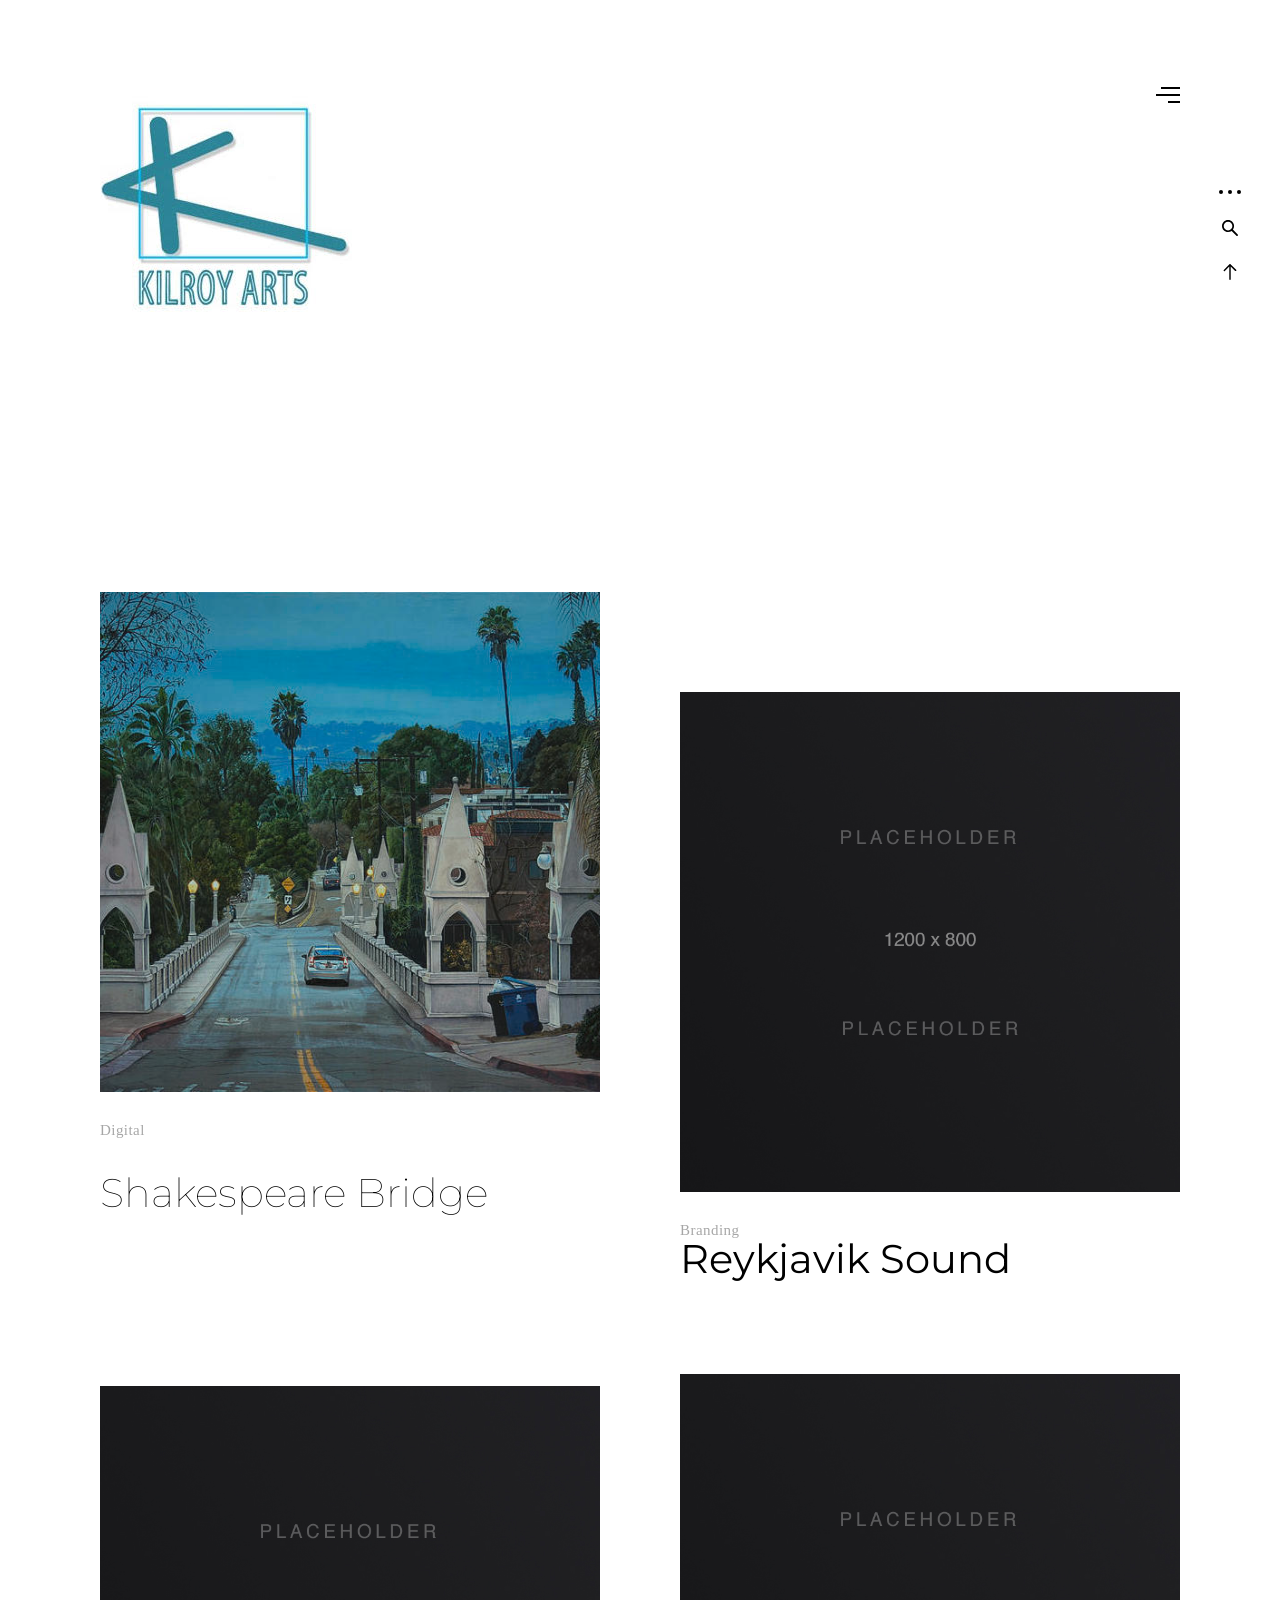
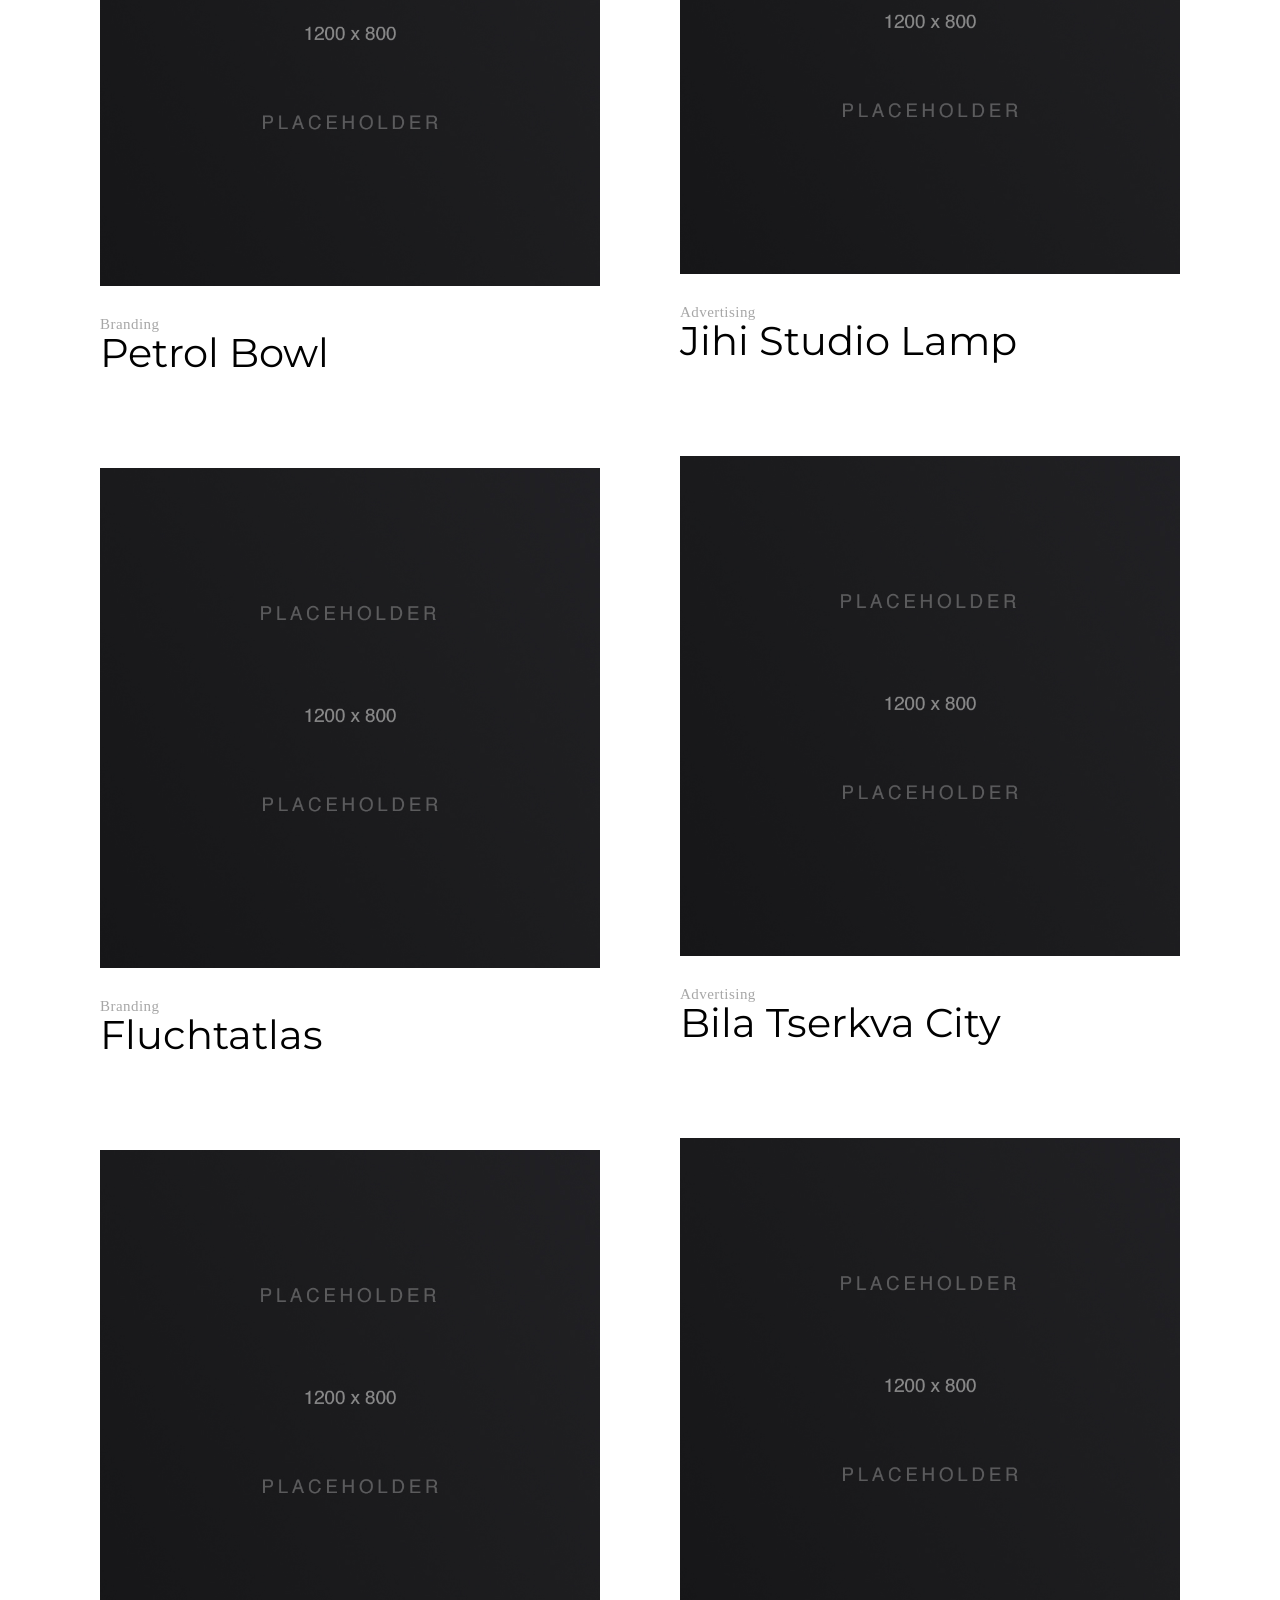
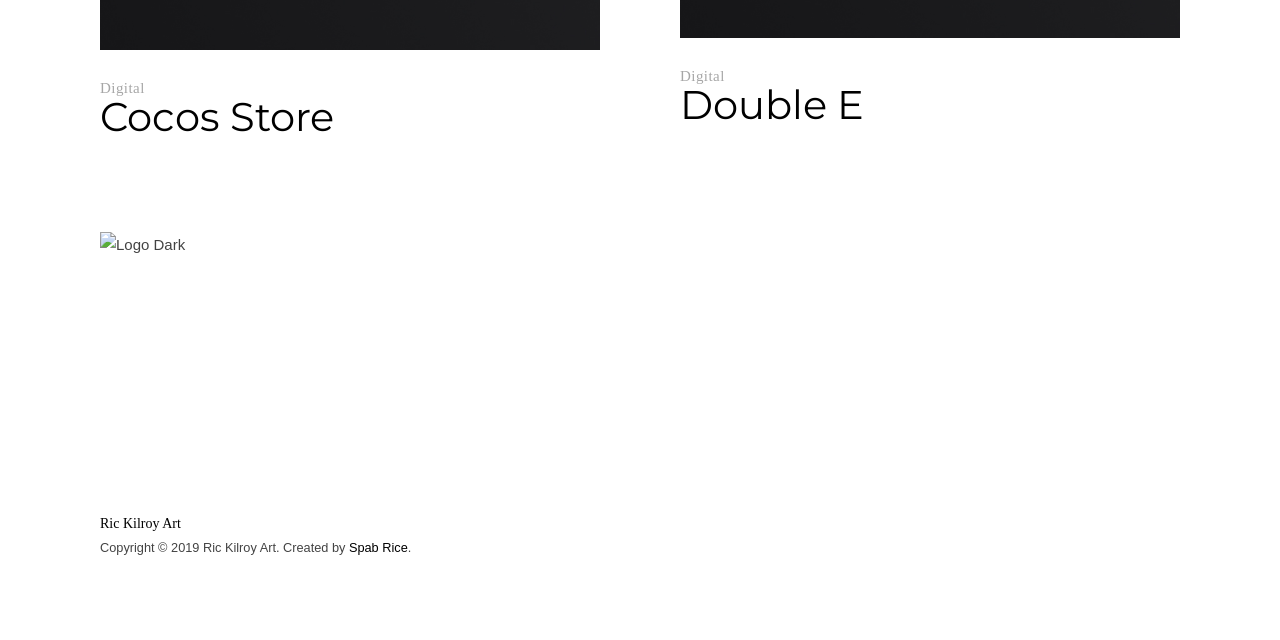
==== index.html @ 3d633cf9 "Update index.html" ====
<!DOCTYPE html>
<html class="no-js" lang="en-US">
  <head>
    <!-- DEFAULT META TAGS -->
    <meta charset="utf-8" />
    <meta
      name="viewport"
      content="width=device-width, initial-scale=1.0, user-scalable=0"
    />

    <!-- FONTS -->
    <link href="https://fonts.googleapis.com/css?family=Montserrat:100,300,400,600|Roboto+Condensed:300,400,700&display=swap" rel="stylesheet">


    <!-- CSS -->
    <link
      rel="stylesheet"
      id="default-style-css"
      href="files/css/style.css"
      type="text/css"
      media="all"
    />
    <link
      rel="stylesheet"
      id="fontawesome-style-css"
      href="files/css/font-awesome.min.css"
      type="text/css"
      media="all"
    />
    <link
      rel="stylesheet"
      id="ionic-icons-style-css"
      href="files/css/ionicons.css"
      type="text/css"
      media="all"
    />
    <link
      rel="stylesheet"
      id="isotope-style-css"
      href="files/css/isotope.css"
      type="text/css"
      media="all"
    />
    <link
      rel="stylesheet"
      id="responsive-css"
      href="files/css/mqueries.css"
      type="text/css"
      media="all"
    />
    <link
      rel="stylesheet"
      id="image-css"
      href="files/css/custom-kilroy.css"
      type="text/css"
      media="all"
	/>
	

    <!-- FAVICON -->
    <link rel="shortcut icon" href="files/uploads/favicon.png" />

    <!-- DOCUMENT TITLE -->
    <title>Ric Kilroy &amp; Artist</title>
  </head>

  <body class="loader-dot">
    <!-- PAGE LOADER -->
    <div id="page-loader">
      <span class="loader-icon"></span>
    </div>
    <!-- PAGE LOADER -->

    <!-- PAGE CONTENT -->
    <div id="page-content">
      <!-- HEADER -->
      <header id="header">
        <div class="header-inner clearfix">
          <!-- LOGO -->
          <div id="logo">
            <a href="index.html">
              <img
                id="dark-logo"
                src="files/uploads/kilroy-arts-logo-2x.png"
                srcset="
                  files/uploads/kilroy-arts-logo-2x.png    1x,
                  files/uploads/kilroy-arts-logo-2x.png 2x
                "
                alt="Logo Dark"
                style="width:252px; height:252px"
              />
            </a>
          </div>

          <!-- MAIN NAVIGATION -->
          <div id="menu" class="clearfix transition-enabled">
            <div class="menu-actions">
              <div class="menu-toggle"><span class="hamburger"></span></div>
            </div>
            <!-- END .menu-actions -->

            <div id="menu-inner">
              <nav id="main-nav">
                <ul>
                  <li class="current_page_item">
                    <a href="index.html">Works</a>
                    <ul class="sub-menu">
                      <li>
                        <a href="portfolio-normal-offset.html">Normal Offset</a>
                      </li>
                      <li>
                        <a href="portfolio-random-offset.html">Random Offset</a>
                      </li>
                      <li>
                        <a href="portfolio-sticky-offset.html">Sticky Offset</a>
                      </li>
                      <li><a href="portfolio-classic.html">Classic</a></li>
                      <li><a href="portfolio-metro.html">Metro</a></li>
                    </ul>
                  </li>
                  <li><a href="about-main.html">About</a></li>
                  <li><a href="blog-main.html">Blog</a></li>
                  <li><a href="contact-main.html">Contact</a></li>
                </ul>
              </nav>
            </div>
            <!-- END #menu-inner -->
          </div>
          <!-- END #menu -->

          <div id="header-actions">
            <div class="header-filter">
              <div
                class="filter-icon action-filter open-action"
                data-action="filter-overlay"
              >
                <span></span>
              </div>
            </div>
            <div class="header-search">
              <a
                href="#"
                class="search-open action-search open-action"
                data-action="search-overlay"
              >
                <svg
                  class="search"
                  xmlns="http://www.w3.org/2000/svg"
                  viewBox="0 0 43.9 43.9"
                >
                  <path
                    d="M43.1,39.6L29.9,26.4c2-2.7,3.2-6.1,3.2-9.8C33.2,7.4,25.7,0,16.6,0S0,7.4,0,16.6c0,9.2,7.4,16.6,16.6,16.6 c3.7,0,7.1-1.2,9.8-3.2l13.2,13.2c1,1,2.6,1,3.5,0C44.1,42.2,44.1,40.6,43.1,39.6z M4.7,16.6C4.7,10,10,4.7,16.6,4.7 S28.5,10,28.5,16.6c0,6.6-5.3,11.9-11.9,11.9S4.7,23.1,4.7,16.6z"
                  />
                </svg>
              </a>
            </div>
            <div class="header-totop">
              <a class="totop" href="#">
                <svg
                  class="arrow arrow-top"
                  xmlns="http://www.w3.org/2000/svg"
                  viewBox="0 0 43 35.3"
                >
                  <path
                    d="M41,15.7H6.7L18.5,3.9c0.8-0.8,0.8-2,0-2.8c-0.8-0.8-2-0.8-2.8,0L0.6,16.3c-0.2,0.2-0.3,0.4-0.4,0.6c0,0,0,0,0,0.1 c0,0.1-0.1,0.2-0.1,0.2c0,0,0,0.1,0,0.1c0,0.1,0,0.2,0,0.3c0,0,0,0,0,0c0,0,0,0,0,0c0,0,0,0.1,0,0.1c0,0.5,0.2,1.1,0.6,1.5 l15.1,15.1c0.8,0.8,2,0.8,2.8,0c0.8-0.8,0.8-2,0-2.8L6.6,19.6H41c1.1,0,2-0.9,2-2C43,16.6,42.1,15.7,41,15.7z"
                  />
                </svg>
              </a>
            </div>
          </div>
          <!-- END #header-actions -->

          <div id="header-actions-overlay">
            <a href="" class="action-close header-close"></a>

            <!-- Filter Sidebar -->
            <div class="action-overlay filter-overlay">
              <h6 class="widget-title">Filter</h6>
              <ul
                id="grid-filter"
                class="category-list grid-filter"
                data-related-grid="portfolio-grid"
              >
                <li><a data-filter=".branding" href="#">Branding</a></li>
                <li><a data-filter=".advertising" href="#">Advertising</a></li>
                <li><a data-filter=".digital" href="#">Digital</a></li>
                <li><a data-filter="*" href="#">All</a></li>
              </ul>
            </div>

            <!-- Search Sidebar -->
            <div class="action-overlay search-overlay">
              <form
                role="search"
                method="get"
                id="header-searchform"
                class="searchform"
                action="#"
              >
                <input
                  type="text"
                  value=""
                  name="s"
                  id="s"
                  placeholder="Enter your search"
                />
                <input type="submit" id="searchsubmit" value="Search" />
              </form>
              <h6 class="widget-title">Press Enter to start</h6>
            </div>
          </div>
          <!-- END #header-actions-overlay -->

          <div id="header-widget" class="social">
            <ul class="socialmedia-widget">
              <li class="facebook"><a href="https://www.facebook.com/ric.kilroy"></a></li>
              <li class="twitter"><a href="#"></a></li>
              <li class="instagram"><a href="#"></a></li>
              <li class="dribbble"><a href="#"></a></li>
            </ul>
          </div>
          <!-- END #header-awidget -->
        </div>
        <!-- END .header-inner -->
      </header>
      <!-- HEADER -->


































	  <!-- HERO & BODY -->
	  
      <div id="hero-and-body">
        <!-- <section id="hero">
				<h1 class="text-shadow-lg">Ric Kilroy Art</h1>
				<div class="spacer-big"></div>  
         
				<div class="fullwidth-section text-light parallax-section" style="height:400px; padding: 200px 0px 200px 0px; background-color: white;" data-parallax-image="images/cityscape-richard-kilroy-parallax.png">
					<h1 class="text-center text-1.5x" style="font-family: 'rock+salt', cursive !important;  padding-top:450px;">Enjoy&emsp;Your&emsp;Visit<br /><br /></h1> 
				</div>		
        </section> -->



        <!-- PAGEBODY -->
        <section id="page-body">
		  <br /><br /><br /><br /><br />
			<div
            id="portfolio-grid"
            class="isotope-grid isotope-spaced-huge style-column-2 offset-ultra portfolio-container"
            data-ratio="1:1"
          >
            <div class="isotope-item portfolio-item digital">
              <div class="portfolio-item-inner item-inner">
                <div class="portfolio-media do-anim-modern">
                  <a
                    href="ric-kilroy-shakespeare-bridge.html"
                    class="thumb-hover no-overlay scale"
                  >
                    <img
                      class="lazy image-auto"
                      src="#"
                      data-src="images/shakespeare-bridge-richard-kilroy.jpg"
                      width="100%"
                      alt="Ric Kilroy: Shakespeare Bridge - Los Feliz, California"
                    />
                  </a>
                </div>
                <div class="portfolio-info do-anim">
                  <span class="portfolio-category">Digital</span><br/>
                  <div class="portfolio-name">
                    <a href="ric-kilroy-shakespeare-bridge.html"
                      >Shakespeare Bridge</a>
                  </div>
                </div>
              </div>
            </div>

            <div class="isotope-item portfolio-item branding">
              <div class="portfolio-item-inner item-inner">
                <div class="portfolio-media do-anim-modern">
                  <a
                    href="ric-kilroy-xxxxxxxxxxxxxxx.html"
                    class="thumb-hover no-overlay scale"
                  >
                    <img
                      class="lazy"
                      src="#"
                      data-src="files/uploads/1200x800.jpg"
                      width="1200"
                      height="800"
                      alt="SEO name"
                    />
                  </a>
                </div>
                <div class="portfolio-info do-anim">
                  <span class="portfolio-category">Branding</span>
                  <h4 class="portfolio-name">
                    <a href="portfolio-single-main-2.html"
                      ><strong>Reykjavik Sound</strong></a
                    >
                  </h4>
                </div>
              </div>
            </div>

            <div class="isotope-item portfolio-item advertising">
              <div class="portfolio-item-inner item-inner">
                <div class="portfolio-media do-anim-modern">
                  <a
                    href="portfolio-single-main-3.html"
                    class="thumb-hover no-overlay scale"
                  >
                    <img
                      class="lazy"
                      src="#"
                      data-src="files/uploads/1200x800.jpg"
                      width="1200"
                      height="800"
                      alt="SEO name"
                    />
                  </a>
                </div>
                <div class="portfolio-info do-anim">
                  <span class="portfolio-category">Advertising</span>
                  <h4 class="portfolio-name">
                    <a href="portfolio-single-main-3.html"
                      ><strong>Jihi Studio Lamp</strong></a
                    >
                  </h4>
                </div>
              </div>
            </div>

            <div class="isotope-item portfolio-item branding">
              <div class="portfolio-item-inner item-inner">
                <div class="portfolio-media do-anim-modern">
                  <a
                    href="portfolio-single-main-2.html"
                    class="thumb-hover no-overlay scale"
                  >
                    <img
                      class="lazy"
                      src="#"
                      data-src="files/uploads/1200x800.jpg"
                      width="1200"
                      height="800"
                      alt="SEO name"
                    />
                  </a>
                </div>
                <div class="portfolio-info do-anim">
                  <span class="portfolio-category">Branding</span>
                  <h4 class="portfolio-name">
                    <a href="portfolio-single-main-2.html"
                      ><strong>Petrol Bowl</strong></a
                    >
                  </h4>
                </div>
              </div>
            </div>

            <div class="isotope-item portfolio-item advertising">
              <div class="portfolio-item-inner item-inner">
                <div class="portfolio-media do-anim-modern">
                  <a
                    href="portfolio-single-main-3.html"
                    class="thumb-hover no-overlay scale"
                  >
                    <img
                      class="lazy"
                      src="#"
                      data-src="files/uploads/1200x800.jpg"
                      width="1200"
                      height="800"
                      alt="SEO name"
                    />
                  </a>
                </div>
                <div class="portfolio-info do-anim">
                  <span class="portfolio-category">Advertising</span>
                  <h4 class="portfolio-name">
                    <a href="portfolio-single-main-3.html"
                      ><strong>Bila Tserkva City</strong></a
                    >
                  </h4>
                </div>
              </div>
            </div>

            <div class="isotope-item portfolio-item branding">
              <div class="portfolio-item-inner item-inner">
                <div class="portfolio-media do-anim-modern">
                  <a
                    href="portfolio-single-main-2.html"
                    class="thumb-hover no-overlay scale"
                  >
                    <img
                      class="lazy"
                      src="#"
                      data-src="files/uploads/1200x800.jpg"
                      width="1200"
                      height="800"
                      alt="SEO name"
                    />
                  </a>
                </div>
                <div class="portfolio-info do-anim">
                  <span class="portfolio-category">Branding</span>
                  <h4 class="portfolio-name">
                    <a href="portfolio-single-main-2.html"
                      ><strong>Fluchtatlas</strong></a
                    >
                  </h4>
                </div>
              </div>
            </div>

            <div class="isotope-item portfolio-item digital">
              <div class="portfolio-item-inner item-inner">
                <div class="portfolio-media do-anim-modern">
                  <a
                    href="portfolio-single-main-1.html"
                    class="thumb-hover no-overlay scale"
                  >
                    <img
                      class="lazy"
                      src="#"
                      data-src="files/uploads/1200x800.jpg"
                      width="1200"
                      height="800"
                      alt="SEO name"
                    />
                  </a>
                </div>
                <div class="portfolio-info do-anim">
                  <span class="portfolio-category">Digital</span>
                  <h4 class="portfolio-name">
                    <a href="portfolio-single-main-1.html"
                      ><strong>Double E</strong></a
                    >
                  </h4>
                </div>
              </div>
            </div>

            <div class="isotope-item portfolio-item digital">
              <div class="portfolio-item-inner item-inner">
                <div class="portfolio-media do-anim-modern">
                  <a
                    href="portfolio-single-main-1.html"
                    class="thumb-hover no-overlay scale"
                  >
                    <img
                      class="lazy"
                      src="#"
                      data-src="files/uploads/1200x800.jpg"
                      width="1200"
                      height="800"
                      alt="SEO name"
                    />
                  </a>
                </div>
                <div class="portfolio-info do-anim">
                  <span class="portfolio-category">Digital</span>
                  <h4 class="portfolio-name">
                    <a href="portfolio-single-main-1.html"
                      ><strong>Cocos Store</strong></a
                    >
                  </h4>
                </div>
              </div>
            </div>
          </div>
          <!-- END #portfolio-grid -->
        </section>
        <!-- PAGEBODY -->
      </div>
      <!-- HERO & BODY -->

      <!-- FOOTER -->
      <footer id="footer">
        <div class="footer-inner">
          <div class="column-section spaced-big clearfix">
            <div class="column one-half">
              <p>
                <img
                  src="files/uploads/kilroy-arts-logo-2x.png.png"
                  srcset="
                    files/uploads/kilroy-arts-logo-2x.png.png    1x,
                    files/uploads/kilroy-arts-logo-2x.png 2x
                  "
                  alt="Logo Dark"
                  style="width:252px; height:252px"
                />
              </p>
              <h6><strong>Ric Kilroy Art</strong></h6>
              <small
                >Copyright © 2019 Ric Kilroy Art. Created by
                <a href="http://www.spab-rice.com">Spab Rice</a>.</small
              >
            </div>
          </div>
        </div>
      </footer>
      <!-- FOOTER -->
    </div>
    <!-- END #page-content -->
    <!-- PAGE CONTENT -->

    <!-- SCRIPTS -->
    <script src="files/js/jquery-1.12.4.min.js"></script>
    <script src="files/js/plugins.js"></script>
    <script src="files/js/jquery.imagesloaded.min.js"></script>
    <script src="files/js/jquery.isotope.min.js"></script>
	<script src="files/js/script.js"></script>
	<script src="files/js/jquery.backgroundparallax.min.js"></script>
    <script src="files/js/tweenMax.js"></script>
    <!-- SCRIPTS -->
  </body>
</html>
---- files/css/style.css ----
/*-----------------------------------------------------------------------------------



		! ! !    R E A D   T H I S    ! ! ! 
		-----------------
		
		It's recomended to use/create a custom css file (ore place them at the end of this file) 
		to do you customizations in order to easily update the main css files without loosing your changes
				


/* -----------------------------------------------------------------------------------

	0.	RESET & CLEARFIX
	1.	BASICS (body, headers, links, etc)ml
	2. 	GENERAL ELEMENTSr
	3.	HEADER
	4.	FOOTER
	5. 	MENU
	6. 	MENU TOGGLE (Hamburger)
	7. 	HEADER / MENU OPTIONS
	8. 	HERO / PAGETITLE
	9. 	PORTFOLIOt
	10. BLOG
	11. COMMENTS
	12. PAGE LOADER-
	13. PAGINATION
	14. EXTERN PLUGINS (smartscroll,masonry,revolution slider, owl)
	15. COLUMNS SECTION
	16. FULLWIDTH SECTION
	17. THUMB OVERLAY EFFECT
	18. ANIMATIONS (portfolio, hero, text, ...)
	19. ELEMENTS / SHORTCODES
	20. WIDGETS
	21. LOGO ADAPTATIONS
	
----------------------------------------------------------------------------------- */



/*---------------------------------------------- 

0. RESET & CLEARFIX

------------------------------------------------*/
html, body, div, span, applet, object, iframe,
h1, h2, h3, h4, h5, h6, p, blockquote, pre,
a, abbr, acronym, address, big, cite, code,
del, dfn, em, font, img, ins, kbd, q, s, samp,
small, strike, strong, sub, sup, tt, var,figure,
b, u, i, center,
dl, dt, dd, ol, ul, li,
fieldset, form, label, legend,
table, caption, tbody, tfoot, thead, tr, th, td {
	margin: 0;
	padding: 0;
	border: 0;
	outline: 0;
	font-size: 100%; }
	
ol, ul  { list-style: none; }

:focus  { outline: 0; }

/* deleting the default appearence for form elements */
input[type=text], input[type=password], input[type=submit], input[type=number], input[type=button], textarea, button, select { -moz-appearance: none; -webkit-appearance: none; }

/* HTML5 display definitions */
article, aside, details, figure, footer, header, hgroup, menu, nav, section, dialog { display: block; }
audio, canvas, video { display: inline-block; }
audio:not([controls]) { display: none; }
[hidden] { display: none; visibility: hidden; }

.clearfix::after { content: ""; display: block; clear: both; visibility: hidden; font-size: 0;  height: 0; }
.clearfix { *display: inline-block; height: 1%; }
.clear { clear: both; display: block; font-size: 0;	height: 0; line-height: 0; width:100%; }


/*---------------------------------------------- 

1. BASICS

------------------------------------------------*/
html {
	height: 100%;
	font-size: 100%;
	-webkit-text-size-adjust: 100%; /* Prevent iOS text size adjust on orientation change without disabling user zoom */
	-ms-text-size-adjust: 100%;
	overflow-x: hidden;
	}
	html.disablescroll { overflow: hidden; } /* SPAB RICE */

body {
	font-family: 'Roboto', 'Helvetica Neue', Helvetica, Arial, sans-serif; 
	font-weight: 300;
	font-size: 15px; 
	line-height: 26px;
	color: rgba(0,0,0,0.74); 
	text-align: left; 
	background: #ffffff;
	min-height: 100%;
	}
	.text-light { color: rgba(255,255,255,0.81); }

::selection { background:rgba(0,0,0,1); color:#ffffff; }
::-moz-selection { background:rgba(0,0,0,1); color:#ffffff; }
::-webkit-selection { background:rgba(0,0,0,1); color:#ffffff; }

.text-light ::selection { background:rgba(255,255,255,1); color:#000000; }
.text-light ::-moz-selection { background:rgba(255,255,255,1); color:#000000; }
.text-light ::-webkit-selection { background:rgba(255,255,255,1); color:#000000; }


/* Headings
---------------------------------------- */
h1, h2, h3, h4, h5, h6,
.h1, .h2, .h3, .h4, .h5, .h6 {
	font-family: 'Roboto'; 
	font-weight: 300;
	color: #000000;
	}
	h1 i, h2 i, h3 i, h4 i, h5 i, h6 i, h1 em, h2 em, h3 em, h4 em, h5 em, h6 em { font-style: italic; }
	h1 b, h2 b, h3 b, h4 b, h5 b, h6 b, h1 strong, h2 strong, h3 strong, h4 strong, h5 strong, h6 strong { font-weight: 400; }
	.text-light h1:not(.colored), .text-light h2:not(.colored), .text-light h3:not(.colored), .text-light h4:not(.colored), .text-light h5:not(.colored), .text-light h6:not(.colored),
	h1.text-light:not(.colored), h2.text-light:not(.colored), h3.text-light:not(.colored), h4.text-light:not(.colored), h5.text-light:not(.colored), h6.text-light:not(.colored),
	.text-light .h1:not(.colored), .text-light .h2:not(.colored), .text-light .h3:not(.colored), .text-light .h4:not(.colored), .text-light .h5:not(.colored), .text-light .h6:not(.colored) { color: #ffffff; }

h1, .h1 { font-size: 66px; line-height: 86px; }
h2, .h2 { font-size: 40px; line-height: 54px; }
h3, .h3 { font-size: 32px; line-height: 42px; }
h4, .h4 { font-size: 24px; line-height: 32px; }
h5, .h5 { font-size: 18px; line-height: 25px; }
h6, .h6 { font-size: 14px; line-height: 20px; }

/* Headers Spacing */
div h1, div h2, div h3, div h4, div h5, div h6 { margin-top: 30px; }
i + h1, i + h2, i + h3, i + h4, i + h5, i + h6 { margin-top: 15px; }
div h1:first-child, div h2:first-child { margin-top: -0.18em; }
div h1:last-child, div h2:last-child { margin-bottom: -0.18em; }
div h3:first-child, div h4:first-child { margin-top: -0.15em; }
div h3:last-child, div h4:last-child { margin-bottom: -0.15em; }
div h5:first-child, div h6:first-child { margin-top: -0.12em; }
div h5:last-child, div h6:last-child { margin-bottom: -0.12em; }
/* delete margin for the big spacings */

h1 + h1, h1 + h2, h1 + h3, h1 + h4, h1 + h5, h1 + h6,
h2 + h1, h2 + h2, h2 + h3, h2 + h4, h2 + h5, h2 + h6,
h3 + h1, h3 + h2, h3 + h3, h3 + h4, h3 + h5, h3 + h6,
h4 + h1, h4 + h2, h4 + h3, h4 + h4, h4 + h5, h4 + h6,
h5 + h1, h5 + h2, h5 + h3, h5 + h4, h5 + h5, h5 + h6,
h6 + h1, h6 + h2, h6 + h3, h6 + h4, h6 + h5, h6 + h6 { margin-top: 0px; }
	
.title-alt { 
	color: rgba(0,0,0,0.35); 
	}
	.text-light .title-alt { color: rgba(255,255,255,0.4) !important; }
	.title-alt b, .title-alt strong, strong .title-alt { font-weight: 400; }

.uppercase, .title-alt.uppercase { text-transform: uppercase; letter-spacing: 0.08em; }

/* headings with link */
h1:not(.product-name) a, h2:not(.product-name) a, h3:not(.product-name) a, h4:not(.product-name) a, h5:not(.product-name) a, h6:not(.product-name) a { 
	color: #000000 !important; 
	transition: background-size 0.3s ease;
	background-image: linear-gradient(#000000, #000000);
	background-size: 0% 2px;
	background-position: left bottom;
	background-repeat: no-repeat;
	}
	h1 a, .h1 a { background-size: 0% 3px;  }
	h1:not(.product-name) a:hover, h2:not(.product-name) a:hover, h3:not(.product-name) a:hover, h4:not(.product-name) a:hover, h5:not(.product-name) a:hover, h6:not(.product-name) a:hover { background-size: 100% 2px;  }
	h1 a:hover, .h1 a:hover { background-size: 100% 3px;  }
.text-light h1:not(.product-name) a, .text-light h2:not(.product-name) a, .text-light h3:not(.product-name) a, .text-light h4:not(.product-name) a, .text-light h5:not(.product-name) a, .text-light h6:not(.product-name) a { color: #ffffff !important; background-image: linear-gradient(#ffffff, #ffffff); }

.notfound {
	font-size: 150px;
	line-height: 190px;
}



/* Forms
---------------------------------------- */
::-webkit-input-placeholder { color: #000000; opacity: 0.35; transition: all 0.3s ease; }
:-moz-placeholder { color: #000000; opacity: 0.35; transition: all 0.3s ease; }
::-moz-placeholder { color: #000000; opacity: 0.35; transition: all 0.3s ease; }
:-ms-input-placeholder { color: #000000; opacity: 0.35; transition: all 0.3s ease; }

.text-light ::-webkit-input-placeholder { color: #ffffff; }
.text-light :-moz-placeholder { color: #ffffff; }
.text-light ::-moz-placeholder { color: #ffffff; }
.text-light :-ms-input-placeholder { color: #ffffff; }

input[type=text], input[type=password], input[type=email], input[type=number],input[type=tel],input[type=date], textarea {
	font-family: 'Roboto'; 
	font-weight: 400;
	font-size: 14px;
	background: transparent;
	border: none;
	border-bottom: 2px solid rgba(0,0,0,0.20);
	line-height: 24px;
	height: 24px;
	color: #000000;
	padding: 0px 0px 5px 0;
	transition: all 200ms ease;
	-moz-border-radius:0px; 
	-khtml-border-radius:0px; 
	-webkit-border-radius:0px;
	border-radius: 0px;
	resize: none;
	}

	.text-light:not(.transparent) input[type=text], .text-light:not(.transparent) input[type=password], .text-light:not(.transparent) input[type=email], .text-light:not(.transparent) input[type=number], .text-light:not(.transparent) input[type=tel], .text-light:not(.transparent) input[type=date], .text-light:not(.transparent) textarea { color: #ffffff; border-color: rgba(255,255,255,0.25); }

	input[type=text]:focus, input[type=password]:focus, input[type=email]:focus, input[type=number]:focus,input[type=tel]:focus,input[type=date]:focus, textarea:focus { border-color: #000000; }
	.text-light:not(.transparent) input[type=text]:focus, .text-light:not(.transparent) input[type=password]:focus, .text-light:not(.transparent) input[type=email]:focus, .text-light:not(.transparent) input[type=number]:focus, .text-light:not(.transparent) input[type=tel]:focus, .text-light:not(.transparent) input[type=date]:focus, .text-light:not(.transparent) textarea:focus { border-color: #ffffff; }

input[type=text].wpcf7-not-valid, input[type=password].wpcf7-not-valid, input[type=email].wpcf7-not-valid, input[type=number].wpcf7-not-valid, input[type=tel].wpcf7-not-valid,input[type=date].wpcf7-not-valid, textarea.wpcf7-not-valid,
.woocommerce-invalid input[type=text], .woocommerce-invalid input[type=password], .woocommerce-invalid input[type=email], .woocommerce-invalid input[type=number], .woocommerce-invalid input[type=tel],.woocommerce-invalid input[type=date], .woocommerce-invalid textarea,
input.false[type=text], input.false[type=password], input.false[type=email], input.false[type=tel],  input.false[type=number], textarea.false,
.check-error input[type=text], .check-error input[type=password], .check-error input[type=email], .check-error input[type=tel],.check-error input[type=date],  .check-error input[type=number], .check-error textarea { border-color: #fa4d5a !important; }

input[type=text], input[type=password], input[type=email], input[type=tel], input[type=date] { width: 100%; max-width: calc(100% - 0px); }
textarea { width: 100%; min-height: 10rem; max-width: calc(100% - 0px); }

input[type=submit], input[type=button], .button, button {
	cursor: pointer;
	display: inline-block;
	font-family: 'Roboto';
	font-weight: 400;
	font-size: 12px;
	line-height: 16px;
	text-align: center;
	margin-bottom: 5px;
    transition: all 0.2s ease;
	color: #ffffff;
	padding: 14px 40px;
	background: #000000;
	border: none;
	position: relative;
	border-radius: 0px;
	-moz-border-radius:0px; 
	-khtml-border-radius:0px; 
	-webkit-border-radius:0px;
	}
	.text-light input[type=submit], .text-light input[type=button], .text-light .button, .text-light button {  background: #ffffff; color: #000000; }

input[type=submit]:hover, input[type=button]:hover, .button:hover, button:hover { background: rgba(0,0,0,0.7); color: #ffffff;  }
.text-light input[type=submit]:hover, .text-light input[type=button]:hover, .text-light .button:hover, .text-light button:hover { background: rgba(255,255,255,0.75); color: #000000;  }
	
select {
	background: transparent;
	border: none;
	border-bottom: 2px solid rgba(0,0,0,0.20);
	font-size: 14px;
	font-weight: 300;
	line-height: 35px;
	height: 35px;
	width: auto;
	max-width: 100%;
	text-overflow: ellipsis;
	padding: 0 15px 0 0px;
	color: #000000;
	-moz-border-radius:0px; 
	-khtml-border-radius:0px; 
	-webkit-border-radius:0px;
	border-radius: 0px;
	min-width: 120px;
	background-image:url(../assets/select-arrow.png);
  	background-position: center right;
	background-repeat: no-repeat;
	-webkit-background-size:11px 8px;
	-moz-background-size:11px 8px;
	-o-background-size:11px 8px;
	background-size:11px 8px;
	}
	.text-light select { color: #ffffff; border-color: #fa4d5a; background-image:url(../assets/select-arrow-light.png); }
	
select option {
	cursor: pointer;
	padding: 5px 7px;
	}
	
label {
	font-weight: 300;
	font-size: 15px;
	width: 100%;
	color: rgba(0,0,0,0.35);
	display: block;
	transition: color 0.2s ease;
	}
	.text-light label { color: rgba(255,255,255,0.4); }
	.form-row.check-error label { color: #fa4d5a; }

label input + span, input[type=radio] + label, input[type=checkbox] + label {
	font-size: 0.9em;
	color: #000000;
	display:inline-block;
	margin-left: 5px;
	display: inline-block;
	width: auto;
	}
	.text-light label input + span, .text-light input[type=radio] + label, .text-light input[type=checkbox] + label { color: #ffffff; }
	
label abbr { 
	color: rgba(0,0,0,0.35);
	text-decoration: none;
	}
	.text-light abbr { color: rgba(255,255,255,0.4); }
	
form {
	margin-top: 20px;
	padding: 1px 0 0 0;			/* work around for margin from form-row */
	}
	div form:first-child { margin: 0;}
	
form .form-row {
	margin-top: 20px;
	position: relative;
	}
	div form:first-child .form-row:first-child,
	div form:first-child .form-row.one-half:nth-child(2),
	div form:first-child .form-row.one-third:nth-child(2), div form:first-child .form-row.one-third:nth-child(3), div form:first-child .form-row.two-third:nth-child(2),
	div form:first-child .form-row.one-fourth:nth-child(2), div form:first-child .form-row.one-fourth:nth-child(3), div form:first-child .form-row.one-fourth:nth-child(4), div form:first-child .form-row.two-fourth:nth-child(2), div form:first-child .form-row.two-fourth:nth-child(3),
	#reply-title + form:first-child .form-row:first-child { margin-top: 0px; }
	
.form-row.hidden {
	display: none;
	}
	
form .form-submit {
	margin-top: 30px;
	}	
	
form .form-note {
	position: fixed;
	width: 300px;
	top: 50%;
	left: 50%;
	-webkit-transform: translateY(-50%) translateX(-50%); 
	-moz-transform: translateY(-50%) translateX(-50%); 
	-ms-transform: translateY(-50%) translateX(-50%); 
	-o-transform: translateY(-50%) translateX(-50%); 
	transform: translateY(-50%) translateX(-50%);
	-webkit-box-sizing:border-box;
	-moz-box-sizing:border-box;
	-ms-box-sizing:border-box;
	box-sizing:border-box;
	z-index: 10;
	display: none;
	color: #ffffff;
	text-align: center;
	}

form .form-note .alert-error, form .form-note .alert-confirm {
	background: #fa4d5a;
	padding: 17px 0px;
	width: 100%;
	}
	form .form-note .alert-confirm {
	background: #38e394;
	}
	
form .form-note.visible {
	-webkit-animation: show-hide 5s 1;
  	-moz-animation: show-hide 5s 1;
  	-ms-animation: show-hide 5s 1;
    animation: show-hide 5s 1;
	}
	@-webkit-keyframes show-hide{0%{opacity:0;visibility: visible;}20%{opacity:1;}80%{opacity:1;}100%{opacity:0;visibility: hidden;}}
	@-moz-keyframes show-hide{0%{opacity:0;visibility: visible;}20%{opacity:1;}80%{opacity:1;}100%{opacity:0;visibility: hidden;}}
	@keyframes show-hide{0%{opacity:0;visibility: visible;}20%{opacity:1;}80%{opacity:1;}100%{opacity:0;visibility: hidden;}}


/* contact form 7 */
.wpcf7-not-valid-tip { display: none !important; }

body:not(.loader-dot):not(.loader-pumping) div.wpcf7 .ajax-loader {
	position: relative;
	width: 2px;
  	height: 30px;
  	-webkit-transform: rotateZ(45deg);
  	-moz-transform: rotateZ(45deg);
  	-o-transform: rotateZ(45deg);
  	-ms-transform: rotateZ(45deg);
  	transform: rotateZ(45deg);
	background: rgba(0,0,0,0.06);
	overflow: hidden;
	margin-left: 30px;
	}
	body:not(.loader-dot):not(.loader-pumping) .text-light div.wpcf7 .ajax-loader { background: rgba(255,255,255,0.12); }

body:not(.loader-dot):not(.loader-pumping) div.wpcf7 .ajax-loader::before {
	content:"";
	position: absolute;
  	top: 0px;
  	left: 0px;
  	width: 100%;
  	height: 100%;
	background: #000000;
	-webkit-animation: loader_line_anim 0.7s cubic-bezier(0.2, 0.6, 0.3, 1) infinite;
  	-moz-animation: loader_line_anim 0.7s cubic-bezier(0.2, 0.6, 0.3, 1) infinite;
  	-o-animation: loader_line_anim 0.7s cubic-bezier(0.2, 0.6, 0.3, 1) infinite;
  	-ms-animation: loader_line_anim 0.7s cubic-bezier(0.2, 0.6, 0.3, 1) infinite;
  	animation: loader_line_anim 0.7s cubic-bezier(0.2, 0.6, 0.3, 1) infinite;
	}
	body:not(.loader-dot):not(.loader-pumping) .text-light div.wpcf7 .ajax-loader::before { background: #ffffff; }

/* loader-dot style */
body.loader-dot div.wpcf7 .ajax-loader {
	position: relative;
	width: 22px;
  	height: 5px;
	margin-left: 10px;
	background: none;
	}

body.loader-dot div.wpcf7 .ajax-loader::before {
	content: "";
  	position: absolute;
  	top: 0px;
  	left: 0px;
  	width: 4px;
  	height: 4px;
  	-webkit-animation: loader_dot_anim 1.2s cubic-bezier(0.2, 0.6, 0.3, 1) infinite;
  	-moz-animation: loader_dot_anim 1.2s cubic-bezier(0.2, 0.6, 0.3, 1) infinite;
  	-o-animation: loader_dot_anim 1.2s cubic-bezier(0.2, 0.6, 0.3, 1) infinite;
  	-ms-animation: loader_dot_anim 1.2s cubic-bezier(0.2, 0.6, 0.3, 1) infinite;
  	animation: loader_dot_anim 1.2s cubic-bezier(0.2, 0.6, 0.3, 1) infinite;
	background: #000000;
	border-radius: 5px;
	}
	body.loader-dot .text-light div.wpcf7 .ajax-loader::before { background: #ffffff; }

.wpcf7-response-output {
	display:block !important;
	border: none !important;
	color: #ffffff !important;
	margin: 0 !important;
	padding: 25px !important;
	position: fixed;
	width: 300px;
	background: #fa4d5a;
	top: 50%;
	left: 50%;
	-webkit-transform: translateY(-50%) translateX(-50%); 
	-moz-transform: translateY(-50%) translateX(-50%); 
	-ms-transform: translateY(-50%) translateX(-50%); 
	-o-transform: translateY(-50%) translateX(-50%); 
	transform: translateY(-50%) translateX(-50%);
	-webkit-box-sizing:border-box;
	-moz-box-sizing:border-box;
	-ms-box-sizing:border-box;
	box-sizing:border-box;
	opacity: 0;
	visibility: hidden;
	}
	.wpcf7-response-output.wpcf7-mail-sent-ok { background: #3ae285; }
	.wpcf7-form.invalid .wpcf7-response-output, .wpcf7-form.sent .wpcf7-response-output {
	-webkit-animation: error_message_show 3.7s cubic-bezier(0.2, 0.6, 0.3, 1) ;
  	-moz-animation: error_message_show 3.7s cubic-bezier(0.2, 0.6, 0.3, 1) ;
  	-o-animation: error_message_show 3.7s cubic-bezier(0.2, 0.6, 0.3, 1) ;
  	-ms-animation: error_message_show 3.7s cubic-bezier(0.2, 0.6, 0.3, 1) ;
  	animation: error_message_show 3.7s cubic-bezier(0.2, 0.6, 0.3, 1) ;
	}

	@-webkit-keyframes error_message_show {
	  0% { opacity: 0; visibility: hidden; }
	  10% { opacity: 1; visibility: visible; }
	  90% { opacity: 1; visibility: visible; }
	  100% { opacity: 0; visibility: hidden; }
	}
	@-moz-keyframes error_message_show {
	   0% { opacity: 0; visibility: hidden; }
	  10% { opacity: 1; visibility: visible; }
	  90% { opacity: 1; visibility: visible; }
	  100% { opacity: 0; visibility: hidden; }
	}
	@keyframes error_message_show {
	  0% { opacity: 0; visibility: hidden; }
	  10% { opacity: 1; visibility: visible; }
	  90% { opacity: 1; visibility: visible; }
	  100% { opacity: 0; visibility: hidden; }
	}


/* Table
---------------------------------------- */
table {
	margin-top: 20px;
	border-collapse: collapse;
	/*table-layout: fixed;*/
	width: 100%;
	max-width: 100%;
	}
	div table:first-child { margin-top: 0px; }

table th {
	font-family: 'Roboto'; 
	font-weight: 400;
	color: #000000;
	font-size: 13px;
	line-height: 1.2em;
	}
	.text-light table th { color: #ffffff; }

table tr { 
	border-bottom: 2px solid rgba(0,0,0,0.2);
	}
	.text-light table tr { border-color: rgba(255,255,255,0.25) !important; }
	
table tbody td, table tbody th, table tfoot td { 
	padding: 10px 0 ;
	}	
	table tbody tr:first-child td, table tbody tr:first-child th { padding-top: 0px; }
	table thead + tbody tr:first-child td { padding-top: 10px; }
	table thead th { padding-bottom: 10px; }	
	
table thead tr th:last-child,
table tbody tr td:last-child,
table tfoot tr td:last-child { text-align: right; }

.table-scroll {
	max-width: 100%;
	overflow-y: auto;
	margin-top: 20px;
	}
	div .table-scroll:first-child { margin-top: 0px; }
	
.table-scroll table {
	min-width: 550px;
	}


/* Links
---------------------------------------- */
a {
	text-decoration: none;
	cursor: pointer;
	-webkit-tap-highlight-color:rgba(0,0,0,0.0);
	color: #000000;
	transition: all 0.2s ease;
	}
	a:hover { color: rgba(0,0,0,0.5); }
	
	.text-light a, a.text-light, .text-dark a.text-light  { color: #ffffff; }
	.text-light a:hover, a.text-light:hover, .text-dark a.text-light:hover  { color: rgba(255,255,255,0.5); }

p a:not(.entry-navigation__item):not(.post-edit-link):not(.fancybox):not(.button):not(.image-text-link) {
	border-bottom: 2px solid rgba(0,0,0,0.2);
	color: #000000;
	}
	p a:not(.entry-navigation__item):not(.post-edit-link):not(.fancybox):not(.button):not(.image-text-link):hover { border-color: #000000; }
	.text-light p a:not(.entry-navigation__item):not(.post-edit-link):not(.fancybox):not(.button):not(.image-text-link) { border-color: rgba(255,255,255,0.25); color: #ffffff; }
	.text-light p a:not(.entry-navigation__item):not(.post-edit-link):not(.fancybox):not(.button):not(.image-text-link):hover { border-color: #ffffff; }
	
blockquote p a { border: none; }



/* Embedded content
---------------------------------------- */
img, object, video, audio {
	max-width: 100%; 
	height: auto;
	display: inline-block;
	margin:0;
    vertical-align:top;
	}
	
/*img {
	width: auto;
	max-width: 100%; 
	border: 0;
	-ms-interpolation-mode: bicubic;
	}*/

p img { margin-top: 25px; }
p img:first-child { margin-top: 0px; }
img.alignleft { margin: 3px 25px 25px 0; float: left; }
img.alignright { margin: 3px 0px 25px 25px; float: right; }

p + video, p + audio {
	margin-top: 25px;
	}


/* Lists
---------------------------------------- */
ul {
	margin-top: 15px;
	margin-left: 30px;
	list-style: disc;
	}
	ul.nolist { list-style: none; margin-left: 0px;  }
	div ul:first-child, li ul:first-child { margin-top: 0px; }
	
ol {
	margin-top: 15px;
	margin-left: 30px;
	list-style: decimal;
	}
	div ol:first-child, li ol:first-child { margin-top: 0px; }

ul li, ol li {
	margin-top: 8px;
	}

ul.biglist li, ol.biglist li, ul.nolist li, ol.nolist li {
	color: #000000;
	}
	.text-light ul.biglist li, .text-light ol.biglist li, .text-light ul.nolist li, .text-light ol.nolist li { color: #ffffff; }

ul.biglist li, ol.biglist li {
	font-size: 18px; 
	line-height: 28px;
	margin-top: 12px;
	}
	
ul li:first-child, ol li:first-child { margin-top: 0px; }	


/* Others
---------------------------------------- */
p { 
	margin-top: 15px; 
	}
	div p:first-child {  margin-top: 0px; }	
	
strong, b, dt {
	font-weight: 400;
}

i, dfn, em {
	font-style: italic;
	}

blockquote {
	font-family: 'Roboto'; 
	font-weight: 300;
	font-size: 24px; 
	line-height: 36px;
	color: #000000;
	position: relative;
	max-width: 1200px;
	margin: 40px auto;
	}
	#page-title blockquote { font-size: 36px; line-height: 54px; }
	.column:not(.one-full):not(.one-half) blockquote,
	.single-content blockquote,
	sidebar blockquote { font-size: 20px; line-height: 32px; }
	[class*='wrapper'] blockquote { max-width: 100%; }
	.text-light blockquote, blockquote.text-light { color: #ffffff; }
	div blockquote:first-child { margin-top: 0px; }
	div blockquote:last-child { margin-bottom: 0px; }
	
blockquote > p:first-of-type::before, blockquote > p:first-of-type::after { 
	content: '"';
	font-size: 1.2em;
	line-height: 0;
	vertical-align: -0.25em;
	margin-right: .2em;
	}
	blockquote > p:first-of-type::after { 
	margin-right: 0;
	margin-left: .2em;
	}
	
cite {
	font-size: 16px;
	line-height: 24px;
	font-family: 'Roboto';
	font-weight: 400;
	letter-spacing: 0em;
	font-style: normal;
	margin-top: 15px;
	}
	
blockquote figure {
	margin: 20px auto 0 auto;
	width: 80px;
	height: 80px;
	border-radius: 60px;
	overflow: hidden;
	text-align: center;
	}

blockquote p {
	margin: 0;
	}
	
pre {
	padding: 15px;
	margin-top: 20px;
	font-size: 13px;
	line-height: 18px;
	background: rgba(0,0,0,0.06);
	display: block;
	border-radius: 2px;
	overflow-x: auto;
	}
	.text-light pre { background: rgba(255,255,255,0.12); }
	div pre:first-child { margin-top: 0px; }

code, kbd, tt {
	padding: 0 7px 0 5px;
	display: inline-block;
	border-radius: 2px;
	background: #000000;
	color: #ffffff;
	font-size: 13px;
	line-height: 18px;
	position: relative;
	top: -1px;
	}
	.text-light code, .text-light kbd, .text-light tt { background: #ffffff; color: #000000; }
	
big {
	font-size: 1.2em;
	line-height: 1.5em;
	}

small {
	font-size: 0.85em;
	line-height: 1.2em;
	}

h1 small, h2 small, h3 small, h4 small {
	font-size: 0.6em;
	}

h5 small {
	font-size: 0.75em;
	}

h6 small {
	font-size: 0.85em;
	}

small a {
	border-bottom-width: 1px !important;
	}

mark {
	background: #000000;
	color: #ffffff;
	font-weight: 400;
	padding: 0 2px;
	}
	.text-light mark { background: #ffffff; color: #000000; }

.google-map {
	height: 400px;
}


/*---------------------------------------------- 

2. GENERAL ELEMENTS

------------------------------------------------*/
#page-content {
	overflow: hidden;
	margin: 0;
	min-width: 1200px;
	max-width: 100%;
	min-height: 101vh;
	}
	.loading-end #page-content { min-height: auto; } 	/*workaround for isotope content (without other content) when scrollbar is active*/

#page-body {
	width: calc(100% - 200px);
	max-width: 1440px;
	margin: 0 auto;
	position: relative;
	z-index: 2;						/* because of the content overlay */
	}
	body.limit-big #page-body { max-width: 1680px; }
	body.limit-full #page-body { max-width: none; }
	#header:not(.sticky) + #hero-and-body #hero.hero-fullscreen + #page-body { margin-top:  calc(0px - 160px - 30px); }  /* Logo Height */

	#hero.hero-fullscreen.content-overlay + #page-body { margin-top: -100px; }
	#header:not(.sticky) + #hero-and-body #hero.hero-fullscreen.content-overlay + #page-body { margin-top:  calc(0px - 160px - 100px - 30px); }  /* Logo Height */

.wrapper-small, .wrapper-medium { width: 780px; margin: 0 auto; max-width: calc(100% - 200px); }
.wrapper-medium { width: 1024px; }
.wrapper-small.push-left { margin: 0; }
.wrapper::after, .wrapper-small::after, .wrapper-medium::after { content: ""; display: block; clear: both; visibility: hidden; font-size: 0;  height: 0; }
	
.align-center {
	text-align: center;
	}
	
.align-right {
	text-align: right;
	}
	
/* icons */
i[class*='ion-'], i[class*='fa-'] { color: #000000; }
.text-light i[class*='ion-'], .text-light i[class*='fa-'] { color: #ffffff; }
	
		

/*---------------------------------------------- 

3. HEADER

------------------------------------------------*/
#header {
	z-index: 1501;
	width: 100%;
	position: relative;
	}
	#header.sticky { position: fixed; top: 0; left: 0; width: 100%; }

#header.sticky::after {
	content: "";
	position: absolute;
	top: 0;
	left: 0;
	width: 100%;
	height: 100%;		
	background: #ffffff;
	z-index: 0;
	-webkit-transform: translateY(-100%);
	-moz-transform: translateY(-100%);
	-ms-transform: translateY(-100%);
	-o-transform: translateY(-100%);
	transform: translateY(-100%);
	transition: transform 0.2s ease;
	}
	#header.sticky.sticky-transformed::after, body:not(.hero-fullscreen) #header.sticky::after {
	-webkit-transform: translateY(0);
	-moz-transform: translateY(0);
	-ms-transform: translateY(0);
	-o-transform: translateY(0);
	transform: translateY(0);
	}
	#header.sticky.sticky-transformed.direct::after {
	transition: none;
	}
	
#header .header-inner {
	width: calc(100% - 200px);
	margin: 0 auto;
	padding: 80px 0 80px 0;
	}

#header #logo {
	width: auto;
	display: inline-block;
	position: relative;
	z-index: 1;
	}

#header #logo img { 
	height: 30px; 								/* Logo Height */
	transition: all 0.3s ease;
	} 			

header #logo .text-logo { line-height: 30px; font-size: 20px; font-weight: 400; text-transform: uppercase; } /* Logo Height */

header #logo img#dark-logo + img#light-logo {
	position: absolute;
	top: 0px; 
	left: 0px;
	opacity: 0;
	visibility: hidden;
	}
	header #logo.text-light img#dark-logo { opacity: 0; visibility: hidden; }
	header #logo.text-light img#dark-logo + img#light-logo { opacity: 1; visibility: visible; }

/* Header widgets */
#header-widget {
	position: fixed;
	width: 250px;
	right: -50px;
	bottom: 0px;
	overflow: hidden;
	opacity: 0;
	visibility: hidden;
	-webkit-transition: all 399ms cubic-bezier(0.4, 0.4, 0.000, 1.0), right 0.599s ease, bottom 0.399s ease 0.3s;
	   -moz-transition: all 399ms cubic-bezier(0.4, 0.4, 0.000, 1.0), right 0.599s ease, bottom 0.399s ease 0.3s;
		 -o-transition: all 399ms cubic-bezier(0.4, 0.4, 0.000, 1.0), right 0.599s ease, bottom 0.399s ease 0.3s;
			transition: all 399ms cubic-bezier(0.4, 0.4, 0.000, 1.0), right 0.599s ease, bottom 0.399s ease 0.3s;
	z-index: 1502;
	text-align: right;
	}
	header.menu-is-open #header-widget {
	right: 100px;
	bottom: 40px;
	opacity: 1;
	visibility: visible;
	-webkit-transition: all 599ms cubic-bezier(0.4, 0.4, 0.000, 1.0) 0.3s, right 0.599s ease;
	   -moz-transition: all 599ms cubic-bezier(0.4, 0.4, 0.000, 1.0) 0.3s, right 0.599s ease;
		 -o-transition: all 599ms cubic-bezier(0.4, 0.4, 0.000, 1.0) 0.3s, right 0.599s ease;
			transition: all 599ms cubic-bezier(0.4, 0.4, 0.000, 1.0) 0.3s, right 0.599s ease;
	}

/* Header Actions */
#header-actions {
	position:  fixed;
	z-index: 1503;
	width: 100px;
	top: calc(160px + 30px);					/* logo height */
	right: 0;
	transition: all 0.4s ease 0.7s, top 0.01s ease;
	}
	header.menu-is-open #header-actions, header.action-is-active #header-actions, #page-content[class*='active-pagination'] #header-actions {
	opacity: 0;
	visibility: hidden;
	transition-delay: 0s;
	transition-duration: 0.3s;
	}

/* filter */
.header-filter {
	height: auto;
	text-align: center;
	}

.filter-icon {
	width: 24px;
	height: 10px;
	display: block;
	cursor: pointer;
	position: relative;
	margin: -3px auto 0 auto;
	}

.filter-icon span, .filter-icon span::after, .filter-icon span::before {
	content: "";
	position: absolute;
	top:  calc(50% - 2px);
	left: calc(50% - 2px);
	width: 4px;
	height: 4px;
	background: #000000;
	border-radius: 2px;
	transition: all 0.2s ease;
	}
	.text-light .filter-icon span, .text-light .filter-icon span::after, .text-light .filter-icon span::before { background: #ffffff; }	
	.filter-icon span::after {
	left: 9px;
	top: 0;
	}
	.filter-icon span::before {
	left: -9px;
	top: 0;
	}
	.filter-icon:hover span {
	top:  calc(50% - 0px);
	}
	.filter-icon:hover span::after {
	top:  -5px;
	}
	.filter-icon:hover span::before {
	top:  -3px;
	}

/* search */
.header-search {
	height: 20px;
	margin-top:  20px;
	text-align: center;
	}
	#header-actions .header-search:first-child { margin-top: 0px; }

.header-search > a {
	display: inline-block;
	width: 16px;
	height: 20px;
	transition: all 0.2s ease;
	text-align: center;
	border-radius: 40px;
	padding: 1px;
	}

.search {
	fill: #000000;
	transition: all 0.3s ease;
	}
	.text-light .search { fill: #ffffff; }


/* to top */
.header-totop {
	height: 16px;
	margin-top:  20px;
	text-align: center;
	opacity: 0;
	visibility: hidden;
	transition: all 0.4s ease;
	position: relative;
	top: 5px;
	}
	#header-actions .header-totop.visible { opacity: 1; visibility: visible; top: 0; }
	#header-actions .header-totop:first-child { margin-top: 0px; }
	.header-totop.visible {
	opacity: 1;
	visibility: visible;	
	}

.header-totop a.totop {
	display: inline-block;
	width: 16px;
	height: 16px;
	margin: 0;
	}

.arrow { 
	width: 16px; 
	height: 16px;
	display: inline-block; 
	position: relative; 
	fill: #000000;
	transition: all 0.2s ease;
	}
	.text-light .arrow { fill: #ffffff; }
	.arrow.arrow-top {
	-webkit-transform:  rotate(90deg);
  	-moz-transform:  rotate(90deg);
  	-ms-transform:  rotate(90deg);
  	-o-transform:  rotate(90deg);
  	transform:  rotate(90deg);
	}
	.arrow.arrow-bottom {
	-webkit-transform:  rotate(-90deg);
  	-moz-transform:  rotate(-90deg);
  	-ms-transform:  rotate(-90deg);
  	-o-transform:  rotate(-90deg);
  	transform:  rotate(-90deg);
	}
	.arrow.arrow-right {
	-webkit-transform:  rotate(180deg);
  	-moz-transform:  rotate(180deg);
  	-ms-transform:  rotate(180deg);
  	-o-transform:  rotate(180deg);
  	transform:  rotate(180deg);
	}


/* Header Actions OVERLAY */
#header-actions-overlay {
	position: fixed;
	top: calc(160px + 30px);						/* logo height */
	right: -50px;
	width: 210px;
	height: calc(100% - 160px - 30px - 150px);		/* logo height + widget height */
	z-index: 1501;
	opacity: 0;
	visibility: hidden;
	-webkit-transition: all 0.599s ease, right 599ms cubic-bezier(0.4, 0.4, 0.000, 1.0);
	   -moz-transition: all 0.599s ease, right 599ms cubic-bezier(0.4, 0.4, 0.000, 1.0);
		 -o-transition: all 0.599s ease, right 599ms cubic-bezier(0.4, 0.4, 0.000, 1.0);
			transition: all 0.599s ease, right 599ms cubic-bezier(0.4, 0.4, 0.000, 1.0);
	}
	header.action-is-active #header-actions-overlay {
	right: 100px;
	opacity: 1;
	visibility: visible;
	-webkit-transition: all 0.115s ease, right 599ms cubic-bezier(0.4, 0.4, 0.000, 1.0);
	   -moz-transition: all 0.115s ease, right 599ms cubic-bezier(0.4, 0.4, 0.000, 1.0);
		 -o-transition: all 0.115s ease, right 599ms cubic-bezier(0.4, 0.4, 0.000, 1.0);
			transition: all 0.115s ease, right 599ms cubic-bezier(0.4, 0.4, 0.000, 1.0);
	}

header #header-actions-overlay::after {
	content: "";
	height: 100vh;
	width: 350px;
	position: absolute;
	top: calc(-160px - 30px);
	right: -451px;
	z-index: -1;
	opacity: 0;
	visibility: hidden;
	-webkit-transition: right 0.599s cubic-bezier(0.4, 0.4, 0.000, 1.0), all 0.01s ease 0.6s;
	   -moz-transition: right 0.599s cubic-bezier(0.4, 0.4, 0.000, 1.0), all 0.01s ease 0.6s;
		 -o-transition: right 0.599s cubic-bezier(0.4, 0.4, 0.000, 1.0), all 0.01s ease 0.6s;
			transition: right 0.599s cubic-bezier(0.4, 0.4, 0.000, 1.0), all 0.01s ease 0.6s;
	}

#header-actions-overlay .action-close { 
	width: 18px;
	height: 18px;
	position: absolute;
	top: -100px;
	right: 0px;
	visibility: hidden;
	opacity: 0;
	transition: all 0.4s ease;
	}
	header.header-right #header-actions-overlay .action-close { left: 20px; right: auto; }
	header.action-is-active #header-actions-overlay .action-close {
	visibility: visible;
	opacity: 1;
	transition-delay: 0.4s;
	}

#header-actions-overlay .action-close::after, #header-actions-overlay .action-close::before {
	content: "";
	position: absolute;
	width: 24px;
	height: 2px;
	left: calc(50% - 12px);
	top: 6px;
	-webkit-transform: translateY(0) rotate(45deg);
	-moz-transform: translateY(0) rotate(45deg);
	-ms-transform: translateY(0) rotate(45deg);
	-o-transform: translateY(0) rotate(45deg);
	transform: translateY(0) rotate(45deg);
  	background-color: #000000;
	transition: all 0.2s ease;
	}	
	#header-actions-overlay .action-close::before {
	-webkit-transform: translateY(0) rotate(-45deg);
	-moz-transform: translateY(0) rotate(-45deg);
	-ms-transform: translateY(0) rotate(-45deg);
	-o-transform: translateY(0) rotate(-45deg);
	transform: translateY(0) rotate(-45deg);
	}
	#header-actions-overlay .action-close:hover::after, #header-actions-overlay .action-close:hover::before { background-color: #808080 !important; }

#header-actions-overlay .header-overlay-title { 
	position: absolute;
	top: -105px;
	left: 0px;
	visibility: hidden;
	opacity: 0;
	transition: all 0.4s ease;
	}
	header.action-is-active #header-actions-overlay .header-overlay-title { 
	visibility: visible;
	opacity: 1;
	transition-delay: 0.4s; 
	}

#header-actions-overlay .widget-title { 
	opacity: 0.3;
	margin-bottom: 15px;
	}

/* filter / search / category action */
#header-actions-overlay .action-overlay.filter-overlay,
#header-actions-overlay .action-overlay.search-overlay,
#header-actions-overlay .action-overlay.category-overlay,
#header-actions-overlay .action-overlay.cart-overlay {
	transition: all 0.4s ease;
	visibility: hidden;
	opacity: 0;
	text-align: right;
	position: absolute;
	top: 0;
	left: 0;
	width: 100%;
	}
	header.action-is-active.filter-overlay #header-actions-overlay .action-overlay.filter-overlay,
	header.action-is-active.search-overlay #header-actions-overlay .action-overlay.search-overlay,
	header.action-is-active.category-overlay #header-actions-overlay .action-overlay.category-overlay,
	header.action-is-active.cart-overlay #header-actions-overlay .action-overlay.cart-overlay {
	visibility: visible;
	opacity: 1;
	transition-delay: 0.4s;
	}

#header-actions-overlay .action-overlay .category-list {
	list-style:  none;
	margin: 0;
	padding: 0;
	}

#header-actions-overlay .action-overlay .category-list li {
	margin: 0.5em 0;
	} 	
	#header-actions-overlay .action-overlay .category-list li:first-child { margin-top: 0; }
	#header-actions-overlay .action-overlay .category-list li:last-child { margin-bottom: 0; }

#header-actions-overlay .action-overlay .category-list li a {
	position: relative;
	font-family: 'Roboto'; 
	font-weight: 300;
	font-size: 28px;
	display: inline-block;
	width: auto;
	color: #000000;
	line-height: 36px;
	}

#header-actions-overlay .action-overlay .category-list li a::after {
	content: "";
	position: absolute;
	bottom: 0;
	left: 0;
	width: 0px;
	height: 2px;
	background: rgba(0,0,0,0.26);
	transition: all 0.3s ease;
	}
	#menu.throughline ~ #header-actions-overlay .action-overlay .category-list li a::after  {
	background: #000000;
	left: -1px;
	bottom: calc(50% - 1px);
	}
	#header-actions-overlay .action-overlay .category-list li.active a::after, #header-actions-overlay .action-overlay .category-list li a:hover::after {
	width: 100%;
	}
	#menu.throughline ~ #header-actions-overlay .action-overlay .category-list li.active a::after, #menu.throughline ~ #header-actions-overlay .action-overlay .category-list li a:hover::after {
	width: calc(100% + 1px);
	}

/* search overlay */
#header-actions-overlay .action-overlay .searchform input[type=text] {
	font-size: 1.45em;
	line-height: 1.5em;
	height: auto;
	border: none;
	background: none;
	padding: 0;
	margin: 0;
	display: block;
	text-align: right;
	width: 100%;
	max-width: 100%;
	}
	#header-actions-overlay .action-overlay .searchform input[type=text]::-webkit-input-placeholder { opacity: 1; }
	#header-actions-overlay .action-overlay .searchform input[type=text]:-moz-placeholder { opacity: 1; }
	#header-actions-overlay .action-overlay .searchform input[type=text]::-moz-placeholder { opacity: 1; }
	#header-actions-overlay .action-overlay .searchform input[type=text]:-ms-input-placeholder { opacity: 1; }
	#header-actions-overlay .action-overlay .searchform input[type=text]:focus::-webkit-input-placeholder { opacity: 0.25; }
	#header-actions-overlay .action-overlay .searchform input[type=text]:focus:-moz-placeholder { opacity: 0.25; }
	#header-actions-overlay .action-overlay .searchform input[type=text]:focus::-moz-placeholder { opacity: 0.25; }
	#header-actions-overlay .action-overlay .searchform input[type=text]:focus:-ms-input-placeholder { opacity: 0.25; }

#header-actions-overlay .action-overlay .searchform input[type=submit] {
	display: none;
	}

#header-actions-overlay .action-overlay.search-overlay .widget-title {
	margin-top: 5px;
	}



/*---------------------------------------------- 

4. FOOTER

------------------------------------------------*/
#footer {
	width: calc(100% - 200px);
	max-width: 1440px;
	margin: 0 auto;
	}
	body.limit-big #footer { max-width: 1680px; }
	body.limit-full #footer { max-width: none; }
	
#footer .footer-inner {
	padding: 80px 0;
	}


/*---------------------------------------------- 

5. 	MENU

------------------------------------------------*/
#menu {
	float: right;
	transition: all 0.4s ease 0.7s;
	position: relative;						
	z-index: 1501;							/* when header ist sticky */
	}
	header.action-is-active #menu {
	opacity: 0;
	visibility: hidden;
	transition-delay: 0s;
	transition-duration: 0.3s;
	}

/* hamburger menu appearance */
#menu:not(.classic) #menu-inner {
	position: fixed;
	top: 0;
	right: -150px;
	padding-right: 100px;
	width: 210px;									/* to not stick to the left */
	margin-top: calc(160px + 30px);					/* logo height */
	height: calc(100% - 160px - 30px - 150px);		/* logo height + widget height */
	z-index: 1501;
	overflow-y: auto;
	opacity: 0;
	visibility: hidden;
	-webkit-transition: all 0.599s ease, right 599ms cubic-bezier(0.4, 0.4, 0.000, 1.0);
	   -moz-transition: all 0.599s ease, right 599ms cubic-bezier(0.4, 0.4, 0.000, 1.0);
		 -o-transition: all 0.599s ease, right 599ms cubic-bezier(0.4, 0.4, 0.000, 1.0);
			transition: all 0.599s ease, right 599ms cubic-bezier(0.4, 0.4, 0.000, 1.0);
	}
	header.menu-is-open #menu:not(.classic) #menu-inner {
	right: 0px;
	opacity: 1;
	visibility: visible;
	-webkit-transition: all 0.115s ease, right 599ms cubic-bezier(0.4, 0.4, 0.000, 1.0);
	   -moz-transition: all 0.115s ease, right 599ms cubic-bezier(0.4, 0.4, 0.000, 1.0);
		 -o-transition: all 0.115s ease, right 599ms cubic-bezier(0.4, 0.4, 0.000, 1.0);
			transition: all 0.115s ease, right 599ms cubic-bezier(0.4, 0.4, 0.000, 1.0);
	}	

nav#main-nav ul {
	list-style: none;
	margin: 0;
	padding: 0;
	}

#menu:not(.classic) nav#main-nav > ul > li {
	margin: 0.5em 0;
	display: block;
	padding: 0;
	position: relative;
	-webkit-transform: translateY(45px);
  	-moz-transform: translateY(45px);
  	-ms-transform: translateY(45px);
  	-o-transform: translateY(45px);
  	transform: translateY(45px);
	-webkit-transition: all 499ms cubic-bezier(0.4, 0.1, 0.000, 1.0);
	   -moz-transition: all 499ms cubic-bezier(0.4, 0.1, 0.000, 1.0);
		 -o-transition: all 499ms cubic-bezier(0.4, 0.1, 0.000, 1.0);
			transition: all 499ms cubic-bezier(0.4, 0.1, 0.000, 1.0);
	opacity: 0;
	visibility: hidden;
	text-align: right;
	} 	
	#menu:not(.classic) nav#main-nav > ul > li:first-child { margin-top: 0; }
	#menu:not(.classic) nav#main-nav > ul > li:last-child { margin-bottom: 0; }

	header.menu-is-open #menu:not(.classic) nav#main-nav > ul > li {
		-webkit-transition: all 799ms cubic-bezier(0.4, 0.1, 0.000, 1.0);
		   -moz-transition: all 799ms cubic-bezier(0.4, 0.1, 0.000, 1.0);
			 -o-transition: all 799ms cubic-bezier(0.4, 0.1, 0.000, 1.0);
				transition: all 799ms cubic-bezier(0.4, 0.1, 0.000, 1.0);
		-webkit-transform: translateY(0%);
		-moz-transform: translateY(0%);
		-ms-transform: translateY(0%);
		-o-transform: translateY(0%);
		transform: translateY(0%); 
		opacity: 1;
		visibility: visible;
	}
	header #menu:not(.classic) nav#main-nav > ul > li  { transition-delay: 0s; }
	header #menu:not(.classic) nav#main-nav > ul > li:nth-child(2)  { transition-delay: 0.03s; }
	header #menu:not(.classic) nav#main-nav > ul > li:nth-child(3)  { transition-delay: 0.06s; }
	header #menu:not(.classic) nav#main-nav > ul > li:nth-child(4)  { transition-delay: 0.09s; }
	header #menu:not(.classic) nav#main-nav > ul > li:nth-child(5)  { transition-delay: 0.12s; }
	header #menu:not(.classic) nav#main-nav > ul > li:nth-child(6)  { transition-delay: 0.15s; }
	header #menu:not(.classic) nav#main-nav > ul > li:nth-child(7)  { transition-delay: 0.18s; }
	header #menu:not(.classic) nav#main-nav > ul > li:nth-child(8)  { transition-delay: 0.21s; }
	header #menu:not(.classic) nav#main-nav > ul > li:nth-child(9)  { transition-delay: 0.24s; }
	header.menu-is-open #menu:not(.classic) nav#main-nav > ul > li  { transition-delay: 0s; }
	header.menu-is-open #menu:not(.classic) nav#main-nav > ul > li:nth-child(2)  { transition-delay: 0.05s; }
	header.menu-is-open #menu:not(.classic) nav#main-nav > ul > li:nth-child(3)  { transition-delay: 0.1s; }
	header.menu-is-open #menu:not(.classic) nav#main-nav > ul > li:nth-child(4)  { transition-delay: 0.15s; }
	header.menu-is-open #menu:not(.classic) nav#main-nav > ul > li:nth-child(5)  { transition-delay: 0.20s; }
	header.menu-is-open #menu:not(.classic) nav#main-nav > ul > li:nth-child(6)  { transition-delay: 0.25s; }
	header.menu-is-open #menu:not(.classic) nav#main-nav > ul > li:nth-child(7)  { transition-delay: 0.30s; }
	header.menu-is-open #menu:not(.classic) nav#main-nav > ul > li:nth-child(8)  { transition-delay: 0.45s; }
	header.menu-is-open #menu:not(.classic) nav#main-nav > ul > li:nth-child(9)  { transition-delay: 0.50s; }
		

nav#main-nav ul > li > a {
	font-family: 'Roboto'; 
	font-weight: 300;
	font-size: 28px;
	display: inline-block;
	width: auto;
	color: #000000;
	height: auto;
	line-height: 36px;
	position: relative;
	vertical-align: bottom;			/* workaround bottom margin */
	}

#menu.classic nav#main-nav > ul > li > a {
    font-weight: 500;
    font-size: 13px;
    line-height: 20px;
    letter-spacing: .08em;
    text-transform: uppercase;
	}

nav#main-nav ul > li > a small { opacity: 0.25; }

nav#main-nav ul > li > a::after {
	content: "";
	position: absolute;
	bottom: 0px;
	left: 0px;
	width: 0%;
	height: 2px;
	background: rgba(0,0,0,0.26);
	transition: all 0.3s ease;
	}
	.throughline nav#main-nav ul > li > a::after { bottom: calc(50% - 1px); left: -1px; background:#000000; }
	nav#main-nav ul > li > a:hover::after, nav#main-nav ul > li.current_page_item > a::after  {
		width: 100%;
	}
	.throughline nav#main-nav ul > li > a:hover::after, .throughline nav#main-nav ul > li.current_page_item > a::after  {
		width: calc(100% + 1px);
	}
	
nav#main-nav > ul > li ul.sub-menu {
	margin: 0;
	padding: 7px 0 12px 2px;
	display: none;
	width: auto;
	}

nav#main-nav > ul > li ul.sub-menu li a {
	font-family: Roboto;
	font-weight: 300;
	font-size: 18px;
	line-height: 25px;
	height: auto;
	}

#menu.classic nav#main-nav > ul > li ul.sub-menu li a {
	font-size: 13px;
	line-height: 21px;
	letter-spacing: 0;
    text-transform: none;
	}


/* classic menu appearance */
@media only screen and (min-width: 1025px) {
#menu.classic .menu-actions {
	float: right;
	}

#menu.classic #menu-inner, #menu.classic #menu-inner-scroll {
	float: left;
	}

#menu.classic nav#main-nav > ul > li {
	margin: 0 10px;
	float: left;
	padding: 0;
	position: relative;
	} 
	#menu.classic nav#main-nav > ul > li:first-child { margin-left: 0; }
	#menu.classic nav#main-nav > ul > li:last-child { margin-right: 0; }

#menu.classic nav#main-nav > ul > li > a {
	display: block;
	}

#menu.classic #menu-inner.text-light nav#main-nav > ul > li > a {
	color: #ffffff;
	}
	#menu.classic #menu-inner.text-light nav#main-nav ul > li > a::after {
	background: rgba(255,255,255,0.31);
	}
	#menu.classic.throughline #menu-inner.text-light nav#main-nav ul > li > a::after {
	background: #ffffff;
	}

#menu.classic nav#main-nav > ul > li > ul.sub-menu {
	margin: 0;
	padding: 8px 12px 12px 12px;
	max-width: 200px;
	position: absolute;
	bottom: 0;
	left: -12px;
	background: #ffffff;
	-webkit-transform: translateY(100%);
	-moz-transform: translateY(100%);
	-ms-transform: translateY(100%);
	-o-transform: translateY(100%);
	transform: translateY(100%);
	
	display: block;
	opacity: 0; filter: alpha(opacity=0); -ms-filter:"progid:DXImageTransform.Microsoft.Alpha(Opacity=0)";
	visibility: hidden;
	transition: all 0.2s ease 0.2s;
	}
	#menu.classic nav#main-nav > ul > li:hover > ul.sub-menu { 
	opacity: 1; filter: alpha(opacity=100); -ms-filter:"progid:DXImageTransform.Microsoft.Alpha(Opacity=100)";
	visibility: visible;
	transition: all 0.3s ease 0.2s;
	}

#menu.classic nav#main-nav > ul > li ul.sub-menu li {
	margin-top: 5px;
	}
	#menu.classic nav#main-nav > ul > li ul.sub-menu li:first-child { margin-top: 0px; }

#menu.classic nav#main-nav > ul > li ul.sub-menu li a {
	display: inline-block;
	margin: 0;
	}
}


	/* go to page (pseudo ajax)*/
	#page-content.go-to-page, #page-content.go-to-page #header.sticky {
		-webkit-transition: all 689ms cubic-bezier(0.4, 0.4, 0.000, 1.0);
		   -moz-transition: all 689ms cubic-bezier(0.4, 0.4, 0.000, 1.0);
			 -o-transition: all 689ms cubic-bezier(0.4, 0.4, 0.000, 1.0);
				transition: all 689ms cubic-bezier(0.4, 0.4, 0.000, 1.0);
	}

	#page-content.go-to-page { right: 100% !important; opacity: 0; }
	#page-content.go-to-page #header.sticky { left: -100% !important;}


/*---------------------------------------------- 

6. 	MENU ACTIONS (Hamburger + language)

------------------------------------------------*/
.menu-actions {
	position: relative;
	z-index: 1502;
	}

.menu-toggle {
	width: 24px;
	height: 30px;
	position: relative;
	display: block;
	cursor: pointer;
	overflow: hidden;
	float: right;
	margin-left: 35px;
	}
	#menu.classic .menu-toggle {
	display: none;
	}
	
/* hamburger animation */
.menu-toggle span.hamburger, .menu-toggle span.hamburger:after, .menu-toggle span.hamburger:before {
	content: "";
	display: block;
	width: 100%;
	height: 2px;
	background: #000000;
	position: absolute;
	top: 50%; margin-top: -1.5px;
	right: 0;
	-webkit-transform: rotate(0deg);
  	-moz-transform: rotate(0deg);
  	-o-transform: rotate(0deg);
  	transform: rotate(0deg);
	-webkit-transition: all 0.3s cubic-bezier(0.600, 0.000, 0.200, 1.000), margin 0.3s ease 0.3s, transform 0.3s ease, background 0.05s ease 0.27s;
	   -moz-transition: all 0.3s cubic-bezier(0.600, 0.000, 0.200, 1.000), margin 0.3s ease 0.3s, transform 0.3s ease, background 0.05s ease 0.27s;
		 -o-transition: all 0.3s cubic-bezier(0.600, 0.000, 0.200, 1.000), margin 0.3s ease 0.3s, transform 0.3s ease, background 0.05s ease 0.27s;
			transition: all 0.3s cubic-bezier(0.600, 0.000, 0.200, 1.000), margin 0.3s ease 0.3s, transform 0.3s ease, background 0.05s ease 0.27s;
	-webkit-transition-timing-function: cubic-bezier(0.600, 0.000, 0.200, 1.000);
	   -moz-transition-timing-function: cubic-bezier(0.600, 0.000, 0.200, 1.000);
		 -o-transition-timing-function: cubic-bezier(0.600, 0.000, 0.200, 1.000);
			transition-timing-function: cubic-bezier(0.600, 0.000, 0.200, 1.000);
	}
	.menu-toggle span.hamburger:before { margin-top: -7px; top: 0; width: 80%; }
	.menu-toggle span.hamburger:after { margin-top: 7px; top: 0; width: 50%; }

	header:not(.menu-is-open) .text-light .menu-toggle span.hamburger, 
	header:not(.menu-is-open) .text-light .menu-toggle span.hamburger:after, 
	header:not(.menu-is-open) .text-light .menu-toggle span.hamburger:before {
	background: #ffffff;
	}

	header:not(.menu-is-open) .menu-toggle:hover span:before,
	header:not(.menu-is-open) .menu-toggle:hover span:after {
		width: 100%;
	}
	

/* open navigation anim */
header.menu-is-open .menu-toggle span.hamburger {
	background: transparent;
}

header.menu-is-open .menu-toggle span:before,
header.menu-is-open .menu-toggle span:after {
	-webkit-transition: margin 0.3s cubic-bezier(0.600, 0.000, 0.200, 1.000), transform 0.3s ease 0.3s, background 0.3s ease 0.2s;
	   -moz-transition: margin 0.3s cubic-bezier(0.600, 0.000, 0.200, 1.000), transform 0.3s ease 0.3s, background 0.3s ease 0.2s;
		 -o-transition: margin 0.3s cubic-bezier(0.600, 0.000, 0.200, 1.000), transform 0.3s ease 0.3s, background 0.3s ease 0.2s;
			transition: margin 0.3s cubic-bezier(0.600, 0.000, 0.200, 1.000), transform 0.3s ease 0.3s, background 0.3s ease 0.2s;
	-webkit-transition-timing-function: cubic-bezier(0.600, 0.000, 0.200, 1.000);
	   -moz-transition-timing-function: cubic-bezier(0.600, 0.000, 0.200, 1.000);
		 -o-transition-timing-function: cubic-bezier(0.600, 0.000, 0.200, 1.000);
			transition-timing-function: cubic-bezier(0.600, 0.000, 0.200, 1.000);

	margin: 0;
	width: 100%;
	-webkit-transform: rotate(135deg);
	-moz-transform: rotate(135deg);
	-o-transform: rotate(135deg);
	transform: rotate(135deg);
}

header.menu-is-open .menu-toggle span:after {
	-webkit-transform: rotate(-135deg);
	-moz-transform: rotate(-135deg);
	-o-transform: rotate(-135deg);
	transform: rotate(-135deg);
}

/* animation (page-content needed for the pagination anim) */
#page-content, #hero-and-body, #page-body, #hero, #footer {
	right: 0px;
	position: relative;
	-webkit-transition: left 599ms cubic-bezier(0.4, 0.4, 0.000, 1.0), right 599ms cubic-bezier(0.4, 0.4, 0.000, 1.0);
	   -moz-transition: left 599ms cubic-bezier(0.4, 0.4, 0.000, 1.0), right 599ms cubic-bezier(0.4, 0.4, 0.000, 1.0);
		 -o-transition: left 599ms cubic-bezier(0.4, 0.4, 0.000, 1.0), right 599ms cubic-bezier(0.4, 0.4, 0.000, 1.0);
			transition: left 599ms cubic-bezier(0.4, 0.4, 0.000, 1.0), right 599ms cubic-bezier(0.4, 0.4, 0.000, 1.0);
	}
	header.menu-is-open ~ #hero-and-body, header.menu-is-open ~ #page-body, header.menu-is-open ~ #hero, header.menu-is-open ~ #footer,
	header.action-is-active ~ #hero-and-body, header.action-is-active ~ #page-body, header.action-is-active ~ #hero, header.action-is-active ~ #footer {
	right: 350px;
	transition-delay: 0.06s;
	}


/*---------------------------------------------- 

8. HERO / PAGETITLE

------------------------------------------------*/
#hero {
	position: relative;
	overflow: hidden;
	width: calc(100% - 200px);
	max-width: 1440px;
	margin: 0 auto;
	}
	body.limit-big #hero { max-width: 1680px; }
	body.limit-full #hero { max-width: none; }
		
#hero { background: #ffffff; }
#hero.text-light { background: #000000; }
	
#hero.hero-full { min-height: calc(100vh - 160px - 30px); } 			/* Logo Height */

#hero.hero-fullscreen { 
	min-height: 100vh;
	width: 100%;
	max-width: 100% !important;
	} 
	#header:not(.sticky) + #hero-and-body #hero.hero-fullscreen { top: calc(0px - 160px - 30px); }  /* Logo Height */
	#header.sticky + #hero-and-body #hero:not(.hero-fullscreen) { margin-top: calc(0px + 160px + 30px); }  /* Logo Height */
	#header.sticky + #hero-and-body > #page-body:first-child { margin-top: calc(0px + 160px + 30px); }  /* Logo Height */

#hero.hero-auto[class*='forceratio-'] { min-height: 70vh; } /* will be adapted by js */


/* hero pagetitle */
#hero #page-title {
	padding-top: 80px;
	padding-bottom: 80px;
	position: relative;
	z-index: 1;
	}
	#hero:not(.no-bg) #page-title:not(.wrapper-small) { width: calc(100% - 80px); padding-left: 40px; padding-right: 40px; }
	#hero.no-bg #page-title { padding-top: 0; }
	#hero.hero-fullscreen #page-title:not(.wrapper-small) { width: calc(100% - 200px); padding-left: 100px; padding-right: 100px; padding-top: calc(160px + 30px) !important; }  /* Logo Height */
	#hero.hero-fullscreen #page-title.title-center { padding-top: 80px; }
	
#hero.hero-full #page-title, #hero.hero-fullscreen #page-title, #hero[class*='forceratio-'] #page-title {
	margin-top: 0px;
	position: absolute;
	top: 50%;
	left: 50%;
	-webkit-transform: translateY(-50%) translateX(-50%); 
	-moz-transform: translateY(-50%) translateX(-50%); 
	-ms-transform: translateY(-50%) translateX(-50%); 
	-o-transform: translateY(-50%) translateX(-50%); 
	transform: translateY(-50%) translateX(-50%);
	}

#hero.hero-full #page-title.title-top, #hero.hero-fullscreen #page-title.title-top, #hero[class*='forceratio-'] #page-title.title-top,
#hero.hero-full #page-title.title-bottom, #hero.hero-fullscreen #page-title.title-bottom, #hero[class*='forceratio-'] #page-title.title-bottom,
#hero.hero-full #page-title.push-bottom:not(.title-top), #hero.hero-fullscreen #page-title.push-bottom:not(.title-top), #hero[class*='forceratio-'] #page-title.push-bottom:not(.title-top) {
	padding-top: 80px;
	top: 0;
	-webkit-transform: translateY(0%) translateX(-50%); 
	-moz-transform: translateY(0%) translateX(-50%); 
	-ms-transform: translateY(0%) translateX(-50%); 
	-o-transform: translateY(0%) translateX(-50%); 
	transform: translateY(0%) translateX(-50%);
	}
	
#hero.hero-full #page-title.title-bottom, #hero.hero-fullscreen #page-title.title-bottom, #hero[class*='forceratio-'] #page-title.title-bottom { 
	top: auto;
	bottom: 0;
	padding-bottom: 80px;
	padding-top: 100px;
	}
	
#hero.hero-full #page-title.push-bottom:not(.title-top), #hero.hero-fullscreen #page-title.push-bottom:not(.title-top), #hero[class*='forceratio-'] #page-title.push-bottom:not(.title-top) { 
	top: auto;
	bottom: 0;
	}

/* google map for hero*/	
#hero > .google-map { height: 400px; }
#hero.hero-full > .google-map { height: calc(100vh - 160px - 30px); }

/* scroll down */
#hero #scrolldown { 
	position: absolute;
	bottom: 30px;
	left: calc(50%);
	min-width: 7.5px;  /* to center the arrow only pixel perfect */
	-webkit-transform: translateX(-50%);
  	-moz-transform: translateX(-50%);
  	-ms-transform: translateX(-50%);
  	-o-transform: translateX(-50%);
  	transform: translateX(-50%);
	z-index: 100;
	}
	#hero.content-overlay #scrolldown { bottom: 130px; }
	#hero #scrolldown.left, #hero #scrolldown.right { left: 48px; -webkit-transform: translateX(0%); -moz-transform: translateX(0%); -ms-transform: translateX(0%); -o-transform: translateX(0%); transform: translateX(0%); }
	#hero #scrolldown.right { left: auto; right: 48px; }
	#hero.hero-fullscreen #scrolldown.left { left: 100px; }
	#hero.hero-fullscreen #scrolldown.right { right: 100px; }

#hero #scrolldown span.text { 
	font-size: 13px;
	font-weight: 400;
	line-height: 20px;
	display: inline-block;
	color: #000000;
	transition: all 0.3s ease;
	}
	#hero #scrolldown.text-light span.text { color: #ffffff; }
	#hero #scrolldown:hover span.text { opacity: 0.45; }
	#hero #scrolldown:not(.center) .scroll-icon + span.text { padding-left: 25px;}

#hero #scrolldown .scroll-icon { 
	position: absolute;
	top: calc(50% - 10px);
	left: -0px;
	border: 1.5px solid #000000;
	width: 12px;
	height: 18px;
	border-radius: 8px;
	transition: all 0.3s ease;
	}
	#hero #scrolldown.text-light .scroll-icon { border-color: #ffffff; }
	#hero #scrolldown:hover .scroll-icon { opacity: 0.5; }
	#hero #scrolldown.center.icon-text .scroll-icon { 
	top: -24px;
	left: calc(50% - 7.5px);
	}
	#hero #scrolldown.icon .scroll-icon { 
	position: relative;
	top: auto;
	left: auto;
	display: block;
	}

#hero #scrolldown .scroll-icon::after { 
	content: "";
	position: absolute;
	top: 5px;
	left: 4.5px;
	width: 3px;
	height: 3px;
	border-radius: 6px;
	background: #000000;
	-webkit-animation: scrolldown-anim 1.8s infinite ease;
	-moz-animation: scrolldown-anim 1.8s infinite ease;
	-o-animation: scrolldown-anim 1.8s infinite ease;
	animation: scrolldown-anim 1.8s infinite ease;
	}
	#hero #scrolldown.text-light .scroll-icon::after { background: #ffffff; }
	
@-webkit-keyframes scrolldown-anim {
	40% { top: 5px; }
	75% { top: 10px; }
	100% { top: 5px; }
}
@-moz-keyframes scrolldown-anim {
	40% { top: 5px; }
	75% { top: 10px; }
	100% { top: 5px; }
}
@-o-keyframes scrolldown-anim {
	40% { top: 5px; }
	75% { top: 10px; }
	100% { top: 5px; }
}
@keyframes scrolldown-anim {
	40% { top: 5px; }
	75% { top: 10px; }
	100% { top: 5px; }
}


	


/*---------------------------------------------- 

9. PORTFOLIO

------------------------------------------------*/
.portfolio-category {
	font-family: 'Roboto'; 
	font-weight: 300; 
	letter-spacing: 0.03em;
	line-height: 1.5em;
	color: rgba(0,0,0,0.35);
	}
	.text-light .portfolio-category { color: rgba(255,255,255,0.4); }
	
.portfolio-info {
	margin-top: 25px;
	margin-bottom: 25px;
	}

.isotope-grid:not(.isotope-spaced):not(.isotope-spaced-big):not(.isotope-spaced-huge) .portfolio-info {
	padding-left: 30px;
	padding-bottom: 15px;
	}
	
.portfolio-category + .portfolio-name {
	margin-top: 0px;
	}


/*---------------------------------------------- 

10. BLOG

------------------------------------------------*/
.post-date {
	font-family: 'Roboto'; 
	font-size: 13px;
	font-weight: 400;
	color: rgba(0,0,0,0.35);
	}
	.text-light .post-date { color: rgba(255,255,255,0.45); }

.post-cat {
	font-family: 'Roboto'; 
	font-size: 13px;
	font-weight: 400;
	}

.blog-info {
	margin-top: 25px;
	margin-bottom: 30px;
	}
	.isotope-spaced-huge .blog-info { margin-bottom: 0; }
	div .blog-info:first-child { margin-top: 0; }

.blog-item.sticky .blog-info {
	background: rgba(0,0,0,0.03);
	margin-top: 0;
	padding: 20px;
	border-radius: 2px;
	}
	.text-light .blog-item.sticky .blog-info { background: rgba(255,255,255,0.09); }

.blog-item .blog-info .post-name { 
	margin-top: 7px;
    font-weight: 400;
	}
	.blog-item .blog-info .post-name:first-child { margin-top: 0; }

.blog-item .blog-info .post-name + p, .blog-item .blog-info .post-name + blockquote { 
	margin-top: 15px;
	}

.blog-item .blog-info blockquote { 
	font-size: 16px;
	line-height: 25px;
	margin-bottom: 0;
	}

.blog-item .blog-info blockquote cite { 
	font-size: 13px;
	}

.blog-item .blog-info .info-bottom { 
	margin-top: 10px;
	overflow: hidden;
	}

.blog-item .blog-info .info-bottom .read-more { 
	float: right;
	}
	
	
/*	Single Blog
-------------------------------------------------*/	
#page-title .post-cat {
	margin-top: 10px;
	height: auto;
	display: inline-block;
	position: relative;
	}

#page-title .post-cat + .post-name, #page-title .post-cat + .title-alt {
	margin-top: 10px;
	}

#page-title .post-meta {
	margin-top: 15px;
	height: auto;
	display: inline-block;
	position: relative;
	}

.meta-author {
	font-family: 'Roboto'; 
	font-size: 13px;
	font-weight: 400;
	display: inline-block;
	}

.post-date + .meta-author {
	margin-left: 15px;
	}

#page-title .post-meta .meta-author span {
	color: rgba(0,0,0,0.35);
	}
	.text-light #page-title .post-meta .meta-author span { color: rgba(255,255,255,0.4); }


#blog-single .blog-media {
	width: 1100px;
	max-width: 100%;
	margin: 0 auto;
	margin-top: 40px;
	text-align: center;
	}
	#blog-single .blog-media:first-child, #blog-single div .blog-media:first-child { margin-top: 0px; }
	
#blog-single .blog-content {
	margin-top: 50px;
	}
	#blog-single .blog-content:first-child, #blog-single div .blog-content:first-child { margin-top: 0px; }
	
#blog-single .blog-share {
	margin-top: 25px;
	}

#blog-single .meta-tags {
	margin-top: 0;
	}

#blog-single .meta-tags a {
	font-size: 0.85em;
	line-height: 1.3em;
	display: inline-block;
	}


	
	
/*---------------------------------------------- 

11. COMMENTS

------------------------------------------------*/

/* Comments 
----------------------------*/
#blog-comments {
	margin-top: 80px;
	}
	
.comments .comment-list {
	background: none;
	list-style: none;
	margin: 0;
	padding: 0;
	}
	
.comments .comment-list {
	margin-top: 20px;
	}	
	
.comments .comment-list .comment { 
	margin-top: 20px;
	}
	.comments .comment-list .comment:first-child {
		margin-top: 0px;
		}	
	
.comments .comment .comment-inner {
	position: relative;
	}
		
.comments .comment .children { 
	margin-left: 50px; 
	margin-top: 20px;
	list-style: none;
	}
	
.comments .user {
	float: left;
	width: 40px;
    -moz-border-radius: 999px;
    -webkit-border-radius: 999px;
    -o-border-radius: 999px;
	border-radius: 999px;
	}
	.comments .user img {
    -moz-border-radius: 999px;
    -webkit-border-radius: 999px;
    -o-border-radius: 999px;
	border-radius: 999px;
	}
	
.comments .time {
	font-size: 13px;
	line-height: 22px;
	font-weight: 400;
	text-transform: none; 
	letter-spacing: normal;
	margin-top: 0px;
	display: inline-block;
	color: rgba(0,0,0,0.35);
	}
	.text-light .comments .time { color: rgba(255,255,255,0.4); }
	
.comments .name {
	position: relative;
	}
	
.comments .comment-content {
	margin-left: 55px;
	position: relative;
	}

.comments .comment-content p {
	margin-top: 10px;
	}
		
.comments .comment-reply-link, .comments #cancel-comment-reply-link {
	display: inline-block;
	font-weight: 400;
	font-size: 13px;
	line-height: 22px;
	margin-left: 20px;
	}
	
.comments #respond {
	margin-top: 40px;
	margin-left: 55px;
	}

.bypostauthor  { border-top: 1px solid transparent; } 	/* needed for theme check */

/* Leave comment
----------------------------*/
.leavecomment textarea {
	min-height: 100px;
	}

#single-pagination + .leavecomment { 
	margin-top: 80px;
	padding-top: 0px;
	}

#reply-title {
	font-size: 13px;
	line-height: 22px;
	font-weight: 400;
	}
	
#respond form, .leavecomment form {
	margin-top: 0px;
	}
	
.comment-notes {
	font-size: 0.85em;
	line-height: 1.5em;
	}
	


/*---------------------------------------------- 

12. PAGE LOADER

------------------------------------------------*/
#page-loader {
	position: fixed;
  	top: 0;
  	left: 0;
  	width: 100%;
  	height: 100%;
  	z-index: 1500;					/* big z-index for revolution slider */
	-webkit-transition: opacity 0.4s ease;
	   -moz-transition: opacity 0.4s ease;
	    -ms-transition: opacity 0.4s ease;
	     -o-transition: opacity 0.4s ease;
	        transition: opacity 0.4s ease;
	background: #ffffff;
	}
	.loaded #page-loader { opacity: 0; transition-delay: 0.9s; }
	.loading-end #page-loader { display: none; }

/* loader-line style */
body:not(.loader-dot):not(.loader-pumping) #page-loader .loader-icon {
	position: absolute;
	top: calc(50% - 30px);
	left: calc(50% - 1px);
	width: 2px;
  	height: 60px;
  	-webkit-transform: rotateZ(45deg);
  	-moz-transform: rotateZ(45deg);
  	-o-transform: rotateZ(45deg);
  	-ms-transform: rotateZ(45deg);
  	transform: rotateZ(45deg);
	background: rgba(0,0,0,0.06);
	overflow: hidden;
	transition: opacity 0.4s ease 0.3s;
	}
	.loaded #page-loader .loader-icon { opacity: 0; }

body:not(.loader-dot):not(.loader-pumping) .loader-icon::after {
	content: "";
  	position: absolute;
  	top: 0px;
  	left: 0px;
  	width: 100%;
  	height: 100%;
  	-webkit-animation: loader_line_anim 0.7s cubic-bezier(0.2, 0.6, 0.3, 1) infinite;
  	-moz-animation: loader_line_anim 0.7s cubic-bezier(0.2, 0.6, 0.3, 1) infinite;
  	-o-animation: loader_line_anim 0.7s cubic-bezier(0.2, 0.6, 0.3, 1) infinite;
  	-ms-animation: loader_line_anim 0.7s cubic-bezier(0.2, 0.6, 0.3, 1) infinite;
  	animation: loader_line_anim 0.7s cubic-bezier(0.2, 0.6, 0.3, 1) infinite;
	background: #000000;
	}
	@-webkit-keyframes loader_line_anim {
	  0% { top: 101%; }
	  50% { top: 0%; }
	  100% { top: -101%; }
	}
	@-moz-keyframes loader_line_anim {
	  0% { top: 101%; }
	  49% { top: 0%; }
	  100% { top: -101%; }
	}
	@keyframes loader_line_anim {
	  0% { top: 101%; }
	  49% { top: 0%; }
	  100% { top: -101%; }
	}

/* loader-dot style */
body.loader-dot #page-loader .loader-icon {
	position: absolute;
	top: calc(50% - 3px);
	left: calc(50% - 11px);
	width: 22px;
  	height: 5px;
	transition: opacity 0.4s ease 0.3s;
	}

body.loader-dot .loader-icon::after {
	content: "";
  	position: absolute;
  	top: 0px;
  	left: 0px;
  	width: 4px;
  	height: 4px;
  	-webkit-animation: loader_dot_anim 1.2s cubic-bezier(0.2, 0.6, 0.3, 1) infinite;
  	-moz-animation: loader_dot_anim 1.2s cubic-bezier(0.2, 0.6, 0.3, 1) infinite;
  	-o-animation: loader_dot_anim 1.2s cubic-bezier(0.2, 0.6, 0.3, 1) infinite;
  	-ms-animation: loader_dot_anim 1.2s cubic-bezier(0.2, 0.6, 0.3, 1) infinite;
  	animation: loader_dot_anim 1.2s cubic-bezier(0.2, 0.6, 0.3, 1) infinite;
	background: #000000;
	border-radius: 4px; 
	}
	@-webkit-keyframes loader_dot_anim {
	  0% { left: 0; width: 4px; border-radius: 4px; }
	  25% { width: 10px; border-radius: 10px / 4px; }
	  50% { left: calc(100% - 4px); width: 4px; border-radius: 4px; }
	  75% { width: 10px; border-radius: 10px / 4px; }
	  100% { left: 0; width: 4px; border-radius: 4px; }
	}
	@-moz-keyframes loader_dot_anim {
	  0% { left: 0; width: 3px; border-radius: 3px; }
	  25% { width: 7px; border-radius: 7px / 3px; }
	  50% { left: calc(100% - 3px); width: 3px; border-radius: 3px; }
	  75% { width: 7px; border-radius: 7px / 3px; }
	  100% { left: 0; width: 3px; border-radius: 3px; }
	}
	@keyframes loader_dot_anim {
	  0% { left: 0; width: 3px; border-radius: 3px; }
	  25% { width: 7px; border-radius: 7px / 3px; }
	  50% { left: calc(100% - 3px); width: 3px; border-radius: 3px; }
	  75% { width: 7px; border-radius: 7px / 3px; }
	  100% { left: 0; width: 3px; border-radius: 3px; }
	}


/* hide/display if loader */
#page-loader + #page-content #header {
	opacity: 0;
	visibility: 0;
	top: -20px;
	transition: all 0.5s ease 0.3s;
	}
	.loaded #page-loader + #page-content #header { opacity: 1; visibility: visible; top: 0; }
	
	.loaded.loading-end #page-loader + #page-content #header {
	-webkit-transition: all 589ms cubic-bezier(0.4, 0.4, 0.000, 1.0) 0.1s;
	   -moz-transition: all 589ms cubic-bezier(0.4, 0.4, 0.000, 1.0) 0.1s;
		 -o-transition: all 589ms cubic-bezier(0.4, 0.4, 0.000, 1.0) 0.1s;
			transition: all 589ms cubic-bezier(0.4, 0.4, 0.000, 1.0) 0.1s;
	}

body:not(.loading-end) #page-loader + #page-content #single-share.fixed { opacity: 0; visibility: hidden; }
	.loaded:not(.loading-end) #page-loader + #page-content #single-share.fixed { opacity: 1; visibility: visible; }

body:not(.loading-end) #page-loader + #page-content #header-actions { opacity: 0; visibility: hidden; }
	.loaded:not(.loading-end) #page-loader + #page-content #header-actions { opacity: 1; visibility: visible; }

body:not(.loading-end) #page-loader + #page-content #single-pagination.fixed .pagination li { opacity: 0; visibility: hidden; }
	.loaded:not(.loading-end) #page-loader + #page-content #single-pagination.fixed .pagination li:not(.inactive) { opacity: 1; visibility: visible; }




/*---------------------------------------------- 

12. SHARE

------------------------------------------------*/
/* fixed share only for big desktop screens */
@media only screen and (min-width: 768px) {
	#single-share.fixed {
		position:  fixed;
		z-index: 1503;
		width: 100px;
		top: calc(160px + 30px);					/* logo height */
		left: 0;
		transition: all 0.4s ease 0.7s, top 0.01s ease;
		margin-top: 0 !important;
		text-align: center;
		}
		header.menu-is-open + #hero-and-body #single-share.fixed, header.action-is-active + #hero-and-body #single-share.fixed, #page-content[class*='active-pagination'] #single-share.fixed {
		opacity: 0;
		visibility: hidden;
		transition-delay: 0s;
		transition-duration: 0.3s;
		}

	#single-share.fixed .widget-title {
		transition: all 0.3s ease; 
		}

	#single-share.fixed .socialmedia-widget li {
		width: 100%;
		display: block;
		margin:0; 
		}

	#single-share.fixed .socialmedia-widget li a {
		padding: 8px 0 0 0;
		display: inline-block;
		}
		#single-share.fixed .socialmedia-widget li:first-child a { padding: 0; }

	#single-share.fixed .socialmedia-widget li a::before { 	
		font-size: 14px;
		}
}





/*---------------------------------------------- 

13. PAGINATION

------------------------------------------------*/
#single-pagination {
	margin-top: 80px;
}

.pagination {
	list-style: none;
	margin: 0;
	padding: 0;
	text-align: center;
	}

.pagination li {
	float: left;
	margin: 0;
	}
	.pagination li.next {
	float: right;
	}
	.pagination li.back {
	float: none;
	display: inline-block;
	}

.pagination li.inactive {
	opacity: 0;
	visibility: hidden;
	/*display: none;*/
	}

.pagination li a {
	display: inline-block;
	font-weight: 500;
	font-size: 13px;
	}

/* Single Pagination (normal) */
#single-pagination .pagination li a[data-title] {
	color: rgba(0,0,0,0.35);
	}

#single-pagination .pagination li a[data-title]::after {
	content: attr(data-title);
	font-family: 'Roboto';
	font-weight: 400;
	font-size: 24px;
	line-height: 32px;
	color: #000000;
	height: auto;
	display: block;
	transition: all 0.2s ease;
	}
	#single-pagination .pagination li a[data-title]:hover::after { color: rgba(0,0,0,0.5); }

#blog-single .pagination {
	/*padding: 80px 0;*/			/* create issue on mobile version*/
	text-align: left;
	}

#blog-single #single-pagination:not(.fixed) .pagination li.prev {
	display: none;
	}

#blog-single .pagination li.next {
	/*float: none;*/				/* create issue on mobile version*/
	width: 400px;
	max-width:  100%;
	}

/* Single Pagination (fixed) */
@media only screen and (min-width: 768px) { /* only for big desktop screens */
	#single-pagination.fixed {
		z-index: 1502;
		position: relative;
		text-align: inherit;
		margin: 0;
	}

	#single-pagination.fixed .pagination {
		height: auto;
		padding: 0;
		margin:  0;
	}

	#single-pagination.fixed .pagination li {
		float: none;
		position: fixed;
		bottom: 80px;
		left: 0;
		width: 100px;
		min-width: auto;
		text-align: center;
		transition: all 0.4s ease 0.7s;
		}
		header.menu-is-open + #hero-and-body #single-pagination.fixed .pagination li,
		header.action-is-active + #hero-and-body #single-pagination.fixed .pagination li,
		#page-content.active-pagination-next #single-pagination.fixed .pagination li.prev,
		#page-content.active-pagination-prev #single-pagination.fixed .pagination li.next {
		opacity: 0;
		visibility: hidden;
		transition-delay: 0s;
		transition-duration: 0.3s;
		}

	#single-pagination.fixed .pagination li.next {
		left: auto;
		right: 0;
		}

	#single-pagination.fixed .pagination li .text {
		z-index: 1;
		position: relative;
		}
		#single-pagination.fixed .pagination li a:hover {
		color: #ffffff;
		}

	#single-pagination.fixed .pagination li .page-image {
		z-index: 0;
		position: fixed;
		top: 0%;
		left: -100px;
		width: 100px;
		height: 100vh;
		overflow: hidden;
		-webkit-transition: all 599ms cubic-bezier(0.4, 0.4, 0.000, 1.0) 0.1s, opacity 500ms ease 0.6s;
		   -moz-transition: all 599ms cubic-bezier(0.4, 0.4, 0.000, 1.0) 0.1s, opacity 500ms ease 0.6s;
			 -o-transition: all 599ms cubic-bezier(0.4, 0.4, 0.000, 1.0) 0.1s, opacity 500ms ease 0.6s;
				transition: all 599ms cubic-bezier(0.4, 0.4, 0.000, 1.0) 0.1s, opacity 500ms ease 0.6s;
		background: #000000;
		}
		#single-pagination.fixed .pagination li a:hover .page-image { left: 0px; }
		#single-pagination.fixed .pagination li.next a .page-image { left: auto; right: -100px; }
		#single-pagination.fixed .pagination li.next a:hover .page-image { left: auto; right: 0px; }

	#single-pagination.fixed .pagination li .page-image span {
		position: absolute;
		top: 0;
		right: -100%;
		width: 200%;
		height: 100%;
		-webkit-transition: all 599ms cubic-bezier(0.4, 0.4, 0.000, 1.0) 0.1s;
		   -moz-transition: all 599ms cubic-bezier(0.4, 0.4, 0.000, 1.0) 0.1s;
			 -o-transition: all 599ms cubic-bezier(0.4, 0.4, 0.000, 1.0) 0.1s;
				transition: all 599ms cubic-bezier(0.4, 0.4, 0.000, 1.0) 0.1s;
		}
		#single-pagination.fixed .pagination li a:hover .page-image span { right: -50%; }
		#single-pagination.fixed .pagination li.next a .page-image span { right: auto; left: -100%; }
		#single-pagination.fixed .pagination li.next a:hover .page-image span { right: auto; left: -50%; }

	#single-pagination.fixed .pagination li .page-image img { object-fit: cover; object-position: 50% 50%; width: 100%; height: 100% !important; }

	#page-content {
		position: relative;
		right: 0;
		transition-delay: 0.1s;
	}
	#page-content.active-pagination-next { right: 100px; }
	#page-content.active-pagination-prev { right: -100px; }
	#page-content.active-pagination-next #header.sticky { left: -100px; }
	#page-content.active-pagination-prev #header.sticky { left: 100px; }

	/* go pagination (pseudo ajax)*/
	#page-content.go-pagination-next { right: 100% !important; }
	#page-content.go-pagination-prev { right: -100% !important; }
	#page-content.go-pagination-next #header.sticky { left: -100% !important; }
	#page-content.go-pagination-prev #header.sticky { left: 100% !important; }

	#page-content[class*='go-pagination'] #single-pagination.fixed .pagination li a .page-image { 
		-webkit-transition: all 589ms cubic-bezier(0.4, 0.4, 0.000, 1.0) 0.1s, opacity 455ms ease 0.5s;
		   -moz-transition: all 589ms cubic-bezier(0.4, 0.4, 0.000, 1.0) 0.1s, opacity 455ms ease 0.5s;
			 -o-transition: all 589ms cubic-bezier(0.4, 0.4, 0.000, 1.0) 0.1s, opacity 455ms ease 0.5s;
				transition: all 589ms cubic-bezier(0.4, 0.4, 0.000, 1.0) 0.1s, opacity 455ms ease 0.5s;
		width: 105%; opacity: 0; 
		}
	#page-content[class*='go-pagination'] #single-pagination.fixed .pagination li a .page-image span { opacity: 0; transition: all 200ms ease; }
}
	

	
/* pagination with pages */
.isotope-grid + #page-pagination  {
	margin-top: 80px;
	}

#page-pagination .pagination li.next, #page-pagination .pagination li.prev {
	width: 100px;
	text-align: left;
	}
#page-pagination .pagination li.next { text-align: right; }

#page-pagination .pagination li.page {
	display: inline-block;
	float: none;
	margin: 0;
	height: 22px;
	line-height: 22px;
	position: relative;
	}
	
#page-pagination .pagination li.page span, #page-pagination .pagination li.page a {
	font-family: 'Roboto';
	font-weight: 500;
	font-size: 13px;
	color: rgba(0,0,0,0.35);
	height: 30px;
	line-height: 30px;
	width: auto;
	display: block;
	transition: all 0.2s ease;
	float: left;
	position: relative;
	left: 0;
	text-align:center;
	padding: 0;
	margin: 0 5px;
	}
	#page-pagination .pagination li.page span.current,
	#page-pagination .pagination li.page a:hover { color: #000000; }
	
	
/*---------------------------------------------- 

14. EXTERN PLUGINS (smartscroll,masonry,revolution slider, owl)

------------------------------------------------*/
/* masonry / isotope */
.isotope-grid { 
	width: 100%;
	/*overflow: hidden; disabled for shop grid > sale*/
	margin-top: 50px; 
	margin-bottom: -1px;	/* workaround for hiding minipixels */
	}

	
	/* workaround for hiding minipixels 
	.isotope-grid { width: calc(100% + 1px); }
	.isotope-grid.style-column-2 { width: calc(100% + 2px); }
	.isotope-grid.style-column-3 { width: calc(100% + 3px); }
	.isotope-grid.style-column-4 { width: calc(100% + 4px); }
	.isotope-grid.style-column-5 { width: calc(100% + 5px); }*/

	.filter + .isotope-grid { margin-top: 35px;  }
	div .isotope-grid:first-child { margin-top: 0px;  }
	[class*='wrapper'] .isotope-grid { width: 100%; }

	
	
	.isotope-grid::after { content: ""; display: block; clear: both; visibility: hidden; font-size: 0;  height: 0; }
	.isotope-grid { *display: inline-block; /*height: 1%;*/ }
	
.isotope-grid[class*='isotope-spaced'] { 
	width: calc(100% + 20px); 
	left: 0; 
	margin-bottom: -20px;
	}
	
.isotope-grid[class*='isotope-spaced-big'] {
	width: calc(100% + 40px); 
	left: 0px;
	margin-bottom: -40px;
	}
	
.isotope-grid[class*='isotope-spaced-huge'] {
	width: calc(100% + 80px); 
	left: 0px;
	margin-bottom: -80px;
	}

.isotope-grid .isotope-item {
	/*margin-right: -1px;		/* workaround for hiding minipixels */
	margin-bottom: -0.5px;	/* workaround for hiding minipixels */
	float: left;
	/* overflow: hidden;  disabled for shop grid > sale but lead to issue on animations */
	position: relative;
	}
	.isotope-grid[class*='isotope-spaced'] .isotope-item { margin-bottom: 20px; margin-right: 20px; }
	.isotope-grid[class*='isotope-spaced-big'] .isotope-item { margin-bottom: 40px; margin-right: 40px; }
	.isotope-grid[class*='isotope-spaced-huge'] .isotope-item { margin-bottom: 80px; margin-right: 80px; }

.isotope-grid.style-column-2 .isotope-item { width: 50%; }
	.isotope-grid.style-column-2 .isotope-item.double-width { width: 100%; }
.isotope-grid.style-column-3 .isotope-item { width: 33.33%; }
	.isotope-grid.style-column-3 .isotope-item.double-width { width: 66.66%; }
.isotope-grid.style-column-4 .isotope-item { width: 25%; }
	.isotope-grid.style-column-4 .isotope-item.double-width { width: 50%; }
.isotope-grid.style-column-5 .isotope-item { width: 20%; }
	.isotope-grid.style-column-5 .isotope-item.double-width { width: 40%; }
.isotope-grid.style-column-2[class*='isotope-spaced'] .isotope-item  { width: calc(50% - 20px); }
	.isotope-grid.style-column-2[class*='isotope-spaced'] .isotope-item.double-width { width: calc(100% - 20px); }
.isotope-grid.style-column-3[class*='isotope-spaced'] .isotope-item  { width: calc(33.33% - 20px); }
	.isotope-grid.style-column-3[class*='isotope-spaced'] .isotope-item.double-width { width: calc(66.66% - 20px); }
.isotope-grid.style-column-4[class*='isotope-spaced'] .isotope-item  { width: calc(25% - 20px); }
	.isotope-grid.style-column-4[class*='isotope-spaced'] .isotope-item.double-width { width: calc(50% - 20px); }
.isotope-grid.style-column-5[class*='isotope-spaced'] .isotope-item  { width: calc(20% - 20px); }
	.isotope-grid.style-column-5[class*='isotope-spaced'] .isotope-item.double-width { width: calc(40% - 20px); }
.isotope-grid.style-column-2[class*='isotope-spaced-big'] .isotope-item  { width: calc(50% - 40px); }
	.isotope-grid.style-column-2[class*='isotope-spaced-big'] .isotope-item.double-width { width: calc(100% - 40px); }
.isotope-grid.style-column-3[class*='isotope-spaced-big'] .isotope-item  { width: calc(33.33% - 40px); }
	.isotope-grid.style-column-3[class*='isotope-spaced-big'] .isotope-item.double-width { width: calc(66.66% - 40px); }
.isotope-grid.style-column-4[class*='isotope-spaced-big'] .isotope-item  { width: calc(25% - 40px); }
	.isotope-grid.style-column-4[class*='isotope-spaced-big'] .isotope-item.double-width { width: calc(50% - 40px); }
.isotope-grid.style-column-5[class*='isotope-spaced-big'] .isotope-item  { width: calc(20% - 40px); }
	.isotope-grid.style-column-5[class*='isotope-spaced-big'] .isotope-item.double-width { width: calc(40% - 40px); }
.isotope-grid.style-column-2[class*='isotope-spaced-huge'] .isotope-item  { width: calc(50% - 80px); }
	.isotope-grid.style-column-2[class*='isotope-spaced-huge'] .isotope-item.double-width { width: calc(100% - 80px); }
.isotope-grid.style-column-3[class*='isotope-spaced-huge'] .isotope-item  { width: calc(33.33% - 80px); }
	.isotope-grid.style-column-3[class*='isotope-spaced-huge'] .isotope-item.double-width { width: calc(66.66% - 80px); }
.isotope-grid.style-column-4[class*='isotope-spaced-huge'] .isotope-item  { width: calc(25% - 80px); }
	.isotope-grid.style-column-4[class*='isotope-spaced-huge'] .isotope-item.double-width { width: calc(50% - 80px); }
.isotope-grid.style-column-5[class*='isotope-spaced-huge'] .isotope-item  { width: calc(20% - 80px); }
	.isotope-grid.style-column-5[class*='isotope-spaced-huge'] .isotope-item.double-width { width: calc(40% - 80px); }

.isotope-grid.style-column-1 { width: 100% !important; left: 0; text-align: center;}
.isotope-grid.style-column-1 .isotope-item { width: 100%; margin-right: 0px !important; }
.isotope-grid.style-column-1[class*='isotope-spaced'] a.thumb-hover { display: inline-block; margin: 0 auto; width: auto; }
.isotope-grid.style-column-1 .lazy-wrapper { margin: 0 auto; }

.isotope-grid:not(.gallery-container) .isotope-item img { width: 100%; } /* take fullwidth for large screen (not for gallery) */

.isotope-grid .isotope-item .ratio-wrapper > img { object-fit: cover; object-position: 50% 50%; width: 100%; height: 100% !important; }

/* normal offset */
.isotope-grid[class*='offset']:not(.offset-crazy).style-column-2 .isotope-item:nth-child(2) { margin-top: 20px; }
.isotope-grid[class*='offset']:not(.offset-crazy).style-column-3 .isotope-item:nth-child(2) { margin-top: 20px; }
.isotope-grid[class*='offset']:not(.offset-crazy).style-column-3 .isotope-item:nth-child(3) { margin-top: 40px; }
.isotope-grid[class*='offset']:not(.offset-crazy).style-column-4 .isotope-item:nth-child(2) { margin-top: 20px; }
.isotope-grid[class*='offset']:not(.offset-crazy).style-column-4 .isotope-item:nth-child(3) { margin-top: 40px; }
.isotope-grid[class*='offset']:not(.offset-crazy).style-column-4 .isotope-item:nth-child(4) { margin-top: 60px; }

.isotope-grid.offset-big:not(.offset-crazy).style-column-2 .isotope-item:nth-child(2) { margin-top: 40px; }
.isotope-grid.offset-big:not(.offset-crazy).style-column-3 .isotope-item:nth-child(2) { margin-top: 40px; }
.isotope-grid.offset-big:not(.offset-crazy).style-column-3 .isotope-item:nth-child(3) { margin-top: 80px; }
.isotope-grid.offset-big:not(.offset-crazy).style-column-4 .isotope-item:nth-child(2) { margin-top: 40px; }
.isotope-grid.offset-big:not(.offset-crazy).style-column-4 .isotope-item:nth-child(3) { margin-top: 80px; }
.isotope-grid.offset-big:not(.offset-crazy).style-column-4 .isotope-item:nth-child(4) { margin-top: 120px; }

.isotope-grid.offset-huge:not(.offset-crazy).style-column-2 .isotope-item:nth-child(2) { margin-top: 60px; }
.isotope-grid.offset-huge:not(.offset-crazy).style-column-3 .isotope-item:nth-child(2) { margin-top: 60px; }
.isotope-grid.offset-huge:not(.offset-crazy).style-column-3 .isotope-item:nth-child(3) { margin-top: 120px; }
.isotope-grid.offset-huge:not(.offset-crazy).style-column-4 .isotope-item:nth-child(2) { margin-top: 60px; }
.isotope-grid.offset-huge:not(.offset-crazy).style-column-4 .isotope-item:nth-child(3) { margin-top: 120px; }
.isotope-grid.offset-huge:not(.offset-crazy).style-column-4 .isotope-item:nth-child(4) { margin-top: 180px; }

.isotope-grid.offset-ultra:not(.offset-crazy).style-column-2 .isotope-item:nth-child(2) { margin-top: 100px; }
.isotope-grid.offset-ultra:not(.offset-crazy).style-column-3 .isotope-item:nth-child(2) { margin-top: 100px; }
.isotope-grid.offset-ultra:not(.offset-crazy).style-column-3 .isotope-item:nth-child(3) { margin-top: 200px; }
.isotope-grid.offset-ultra:not(.offset-crazy).style-column-4 .isotope-item:nth-child(2) { margin-top: 100px; }
.isotope-grid.offset-ultra:not(.offset-crazy).style-column-4 .isotope-item:nth-child(3) { margin-top: 200px; }
.isotope-grid.offset-ultra:not(.offset-crazy).style-column-4 .isotope-item:nth-child(4) { margin-top: 300px; }

/* crazy offset */
.isotope-grid.offset-crazy .isotope-item { 
	-webkit-box-sizing:border-box;
	-moz-box-sizing:border-box;
	-ms-box-sizing:border-box;
	box-sizing:border-box;
	/*margin-bottom: 20px;*/
	}

.isotope-grid.offset-crazy .isotope-item:nth-child(1n) { padding: 5% 3% 1% 0%; }
.isotope-grid.offset-crazy .isotope-item:nth-child(2n) { padding: 0% 2% 1% 1%; }
.isotope-grid.offset-crazy .isotope-item:nth-child(3n) { padding: 0% 0% 1% 3%; }
.isotope-grid.offset-crazy .isotope-item:nth-child(4n) { padding: 5% 2% 1% 3%; }
.isotope-grid.offset-crazy .isotope-item:nth-child(5n) { padding: 7% 2% 1% 1%; }
.isotope-grid.offset-crazy .isotope-item:nth-child(6n) { padding: 0% 0% 1% 4%; }
.isotope-grid.offset-crazy .isotope-item:nth-child(7n) { padding: 0% 4% 1% 2%; }
.isotope-grid.offset-crazy .isotope-item:nth-child(8n) { padding: 4% 4% 1% 0%; }


/* lazy load */
.lazy-wrapper {
	width: 100%;
	display: block;
	background: rgba(0,0,0,0.06);
	transition: background 1s ease;
	position: relative;		/* to check if this creates issues */
	}
	.isotope-grid[data-ratio] .lazy-wrapper {  min-height: 100% !important; }/* prevent upsizing the items calc by ratios */
	.lazy-wrapper.loaded, .isotope-grid[data-ratio] .lazy-wrapper.loaded {
	width: auto !important;
	max-width: inherit !important;
	height: auto !important;
	min-height: auto !important;
	display: initial !important;
	background: transparent;
	}
	
.lazy-wrapper .lazy-img {
	opacity: 0;
	transition: opacity 0.6s ease;
	display: block;
	}

.lazy-wrapper.loaded .lazy-img {
	opacity: 1;
	}

.lazy-wrapper .lazy-img img {
	height: 0;
	}

.lazy-wrapper.loaded .lazy-img img {
	height: auto;
	}

.lazy-wrapper .lazy-icon {
	opacity: 0;
	transition: opacity 0.6s ease;
	display: block;
	}

.lazy-wrapper .lazy-icon {
	position: absolute;
	top: calc(50% - 15px);
	left: calc(50% - 1px);
	width: 2px;
  	height: 30px;
  	-webkit-transform: rotateZ(45deg);
  	-moz-transform: rotateZ(45deg);
  	-o-transform: rotateZ(45deg);
  	-ms-transform: rotateZ(45deg);
  	transform: rotateZ(45deg);
	background: rgba(0,0,0,0.06);
	overflow: hidden;
	
	visibility: visible;
	opacity: 1;
	filter: alpha(opacity=100);
	-ms-filter:"progid:DXImageTransform.Microsoft.Alpha(Opacity=100)";
	transition: all 0.3s ease;
	}
	.lazy-wrapper.loaded .lazy-icon {
	opacity: 0;
	filter: alpha(opacity=0);
	-ms-filter:"progid:DXImageTransform.Microsoft.Alpha(Opacity=0)";
	visibility: hidden;
	}

.lazy-wrapper .lazy-icon:before {
	content:"";
	position: absolute;
  	top: 0px;
  	left: 0px;
  	width: 100%;
  	height: 100%;
	background: #000000;
	-webkit-animation: loader_line_anim 0.7s cubic-bezier(0.2, 0.6, 0.3, 1) infinite;
  	-moz-animation: loader_line_anim 0.7s cubic-bezier(0.2, 0.6, 0.3, 1) infinite;
  	-o-animation: loader_line_anim 0.7s cubic-bezier(0.2, 0.6, 0.3, 1) infinite;
  	-ms-animation: loader_line_anim 0.7s cubic-bezier(0.2, 0.6, 0.3, 1) infinite;
  	animation: loader_line_anim 0.7s cubic-bezier(0.2, 0.6, 0.3, 1) infinite;
	}

body.loader-dot .lazy-wrapper .lazy-icon {
	position: absolute;
	top: calc(50% - 3px);
	left: calc(50% - 11px);
	width: 22px;
  	height: 5px;
  	-webkit-transform: none;
  	-moz-transform: none;
  	-o-transform: none;
  	-ms-transform: none;
  	transform: none;
	background: none;
	overflow: visible;
	}

body.loader-dot .lazy-wrapper .lazy-icon:before {	
	width: 4px;
	height: 4px;
	-webkit-animation: loader_dot_anim 1.2s cubic-bezier(0.2, 0.6, 0.3, 1) infinite;
	-moz-animation: loader_dot_anim 1.2s cubic-bezier(0.2, 0.6, 0.3, 1) infinite;
	-o-animation: loader_dot_anim 1.2s cubic-bezier(0.2, 0.6, 0.3, 1) infinite;
	-ms-animation: loader_dot_anim 1.2s cubic-bezier(0.2, 0.6, 0.3, 1) infinite;
	animation: loader_dot_anim 1.2s cubic-bezier(0.2, 0.6, 0.3, 1) infinite;
	border-radius: 4px;
	}
	
	
/* video bg loader */
.phat-bgvideo-container .phat-bgvideo-loader {
	/*background: red;*/
	transition: all 0.3s ease;
	}
	.phat-bgvideo-container.loaded .phat-bgvideo-loader {
	opacity: 0;
	visibility: hidden;
	}

/* mute video for phat background video */
.phatvideo-bg .mute-video {
	content: "";
	bottom: 30px !important;
	left: auto !important;
	right: 42px !important;
	width: 13px;
	height: 15px;
	overflow: hidden;
	z-index: 5;
	}
	#hero.hero-fullscreen .mute-video { bottom: 88px !important; right: 102px !important; }
	#hero.content-overlay .mute-video { bottom: 130px !important; }

.phatvideo-bg .mute-video span {
	position: absolute;
	content: "";
	text-indent: -9999px;
	background: #ffffff;
	width: 2px;
	height: 15px;
	bottom: 0;
	right: calc(50% - 1px);
	transition: all 0.5s ease;
	}
	.phatvideo-bg .mute-video span:nth-of-type(1) {
	position: absolute;
	bottom: 0px;
	left: 0px;
	right: auto;
	height: 60%;
	}
	.phatvideo-bg .mute-video span:nth-of-type(3) {
	position: absolute;
	bottom: 0px;
	right: 0;
	height: 80%
	}

.phatvideo-bg .mute-video.unmute span {
	width: 2px;
	height: 2px;
	bottom: 0;
	}

.phatvideo-bg .mute-video:not(.unmute) span {
	-webkit-animation: volume-anim 1.4s infinite ease;
  	-moz-animation: volume-anim 1.4s infinite ease;
	animation: volume-anim 1.4s infinite ease;
	animation-delay: 0.4s;
	}
	.phatvideo-bg .mute-video span:nth-of-type(1) { animation-delay: 1s; animation-duration: 1.2s; }
	.phatvideo-bg .mute-video span:nth-of-type(3) { animation-delay: 0.1s; animation-duration: 1.6s; }
	@-webkit-keyframes volume-anim {
	  0% { bottom: 0; transform: translateY(0%); }
	  50% { bottom: -20%; transform: translateY(20%); }
	  100% { bottom: 0; transform: translateY(0%); }
	}
	@-moz-keyframes volume-anim {
	  0% { bottom: 0; transform: translateY(0%); }
	  50% { bottom: -20%; transform: translateY(20%); }
	  100% { bottom: 0; transform: translateY(0%); }
	}
	@keyframes volume-anim {
	  0% { bottom: 0; transform: translateY(0%); }
	  50% { bottom: -20%; transform: translateY(20%); }
	  100% { bottom: 0; transform: translateY(0%); }
	}
		

/* play / pause video for phat background video */
.phatvideo-bg .playpause-video {
	bottom: 30px !important;
	left: auto !important;
	right: 40px !important;
	width: 15px;
	height: 13px;
	overflow: hidden;
	z-index: 5;
	}
	#hero.hero-fullscreen .playpause-video { bottom: 87px !important; right: 100px !important; }
	#hero.content-overlay .playpause-video { bottom: 130px !important; }
	.phatvideo-bg .mute-video + .playpause-video { right: 75px !important; }
	#hero.hero-fullscreen.phatvideo-bg .mute-video + .playpause-video { right: 135px !important; }


.phatvideo-bg .playpause-video span {
	width: 100%;
	height: 100%;
	position: absolute;
	left: 0;
	top: 0;
	}
	.phatvideo-bg .playpause-video span:first-child { display: none; }

.phatvideo-bg .playpause-video span::after, .phatvideo-bg .playpause-video span::before {
	content: "\f488";
	font-family: "Ionicons";
	color: #ffffff;
	font-size: 18px;
	line-height: 15px;
	text-indent: 0;
	position: absolute;
	width: 100%;
	height: 100%;
	text-align: center;
	transition: all 0.2s ease;
	opacity: 0;
	}
	.phatvideo-bg .playpause-video span::before {
	content: "\f478";
	font-size: 16px;
	opacity: 1;
	}

	.phatvideo-bg .playpause-video.play span::after {
	opacity: 1;
	} 
	.phatvideo-bg .playpause-video.play span::before {
	opacity: 0;
	}

/* play lightcase for phat background video */
.phatvideo-bg .phatlightcase-play {
	font-family: "Roboto";
	font-size: 14px;
	font-weight: 400;
	letter-spacing: 0.05em;
	color: #ffffff;
	width: 80px; 
	height: 80px; 
	line-height: 80px; 
	text-align: center;
	bottom: auto !important;
	top: 50% !important;
	left: 50% !important;
	-webkit-transform: translateX(-50%) translateY(-50%) ;
  	-moz-transform: translateX(-50%) translateY(-50%) ;
  	-ms-transform: translateX(-50%) translateY(-50%) ;
  	-o-transform: translateX(-50%) translateY(-50%) ;
  	transform: translateX(-50%) translateY(-50%) ;
	-moz-border-radius:50px; 
	-khtml-border-radius:50px; 
	-webkit-border-radius:50px;
	border-radius: 50px;
    transition: all 0.3s ease;
	border: 2px solid #ffffff;
	z-index: 5;
	}

.phatvideo-bg .phatlightcase-play:hover {
	width: 90px; 
	height: 90px; 
	line-height: 90px; 
	}

/* contact form 7 */
.wpcf7 .wpcf7-form {
	margin-top: 0px;
	}

.wpcf7-form > p {
	margin-top: 20px;
	}
	.wpcf7-form > p:first-child, .wpcf7-form > div:first-child + p { margin: 0; }
	

/*---------------------------------------------- 

15. COLUMNS SECTION

------------------------------------------------*/
.column-section { margin-top: 50px; }
.column-section.sticky-section { position: relative; }
div .column-section:first-child, .fullwidth-section + .column-section { margin-top: 0px; }
	
.column { 
	float: left; 
	margin-right: 25px;
	min-height: 1px;
	-webkit-box-sizing:border-box;
	-moz-box-sizing:border-box;
	-ms-box-sizing:border-box;
	box-sizing:border-box;
	}
	.column.push-right { float: right; margin-right: 0; }
	.spaced-none .column { margin: 0; }
	[class*='wrapper'] .column-section .column:first-child { margin-left: 0px; }
	.spaced-big .column { margin-right: 80px; }
	.column[class*='rounded-corner'] { overflow: hidden; border-radius: 6px; }
	.column.rounded-corner-mini { border-radius: 2px; }
	.column.rounded-corner-small { border-radius: 4px; }
	.column.rounded-corner-normal { border-radius: 6px; }
	.column.rounded-corner-big { border-radius: 10px; }
	.column.rounded-corner-huge { border-radius: 16px; }
	
.one-full { width: 100%; float: none; margin-right: 0; }
.one-half { width: calc(50% - 12.5px); }
.one-third { width: calc(33.33% - 16.66px); }
.two-third { width: calc(66.6% - 8.33px); } 		/* ((25*2)/3) - (25/3) */
.one-fourth { width: calc(25% - 18.75px); } 
.two-fourth { width: calc(50% - 12.5px); }
.three-fourth { width: calc(75% - 6.25px); }
.one-fifth { width: calc(20% - 20px); }
.two-fifth { width: calc(40% - 15px); }
.three-fifth { width: calc(60% - 10px); }
.four-fifth { width: calc(80% - 5px); }
.one-sixth { width: calc(16.66% - 20.8px); }
.two-sixth { width: calc(33.33% - 16.7px); }
.three-sixth { width: calc(50% - 12.5px); }
.four-sixth { width: calc(66.66% - 8.4px); }
.five-sixth { width: calc(83.33% - 4.2px); }

.spaced-big .one-half { width: calc(50% - 40px); }
.spaced-big .one-third { width: calc(33.33% - 53.33px); }
.spaced-big .two-third { width: calc(66.6% - 26.66px); } 
.spaced-big .one-fourth { width: calc(25% - 60px); } 
.spaced-big .two-fourth { width: calc(50% - 40px); } 
.spaced-big .one-fifth { width: calc(20% - 64px); } 
.spaced-big .two-fifth { width: calc(40% - 48px); } 
.spaced-big .three-fifth { width: calc(60% - 32px); } 

.spaced-none .one-full { width: 100%; }
.spaced-none .one-half { width: 50%; }
.spaced-none .one-third { width: 33.33%; }
.spaced-none .two-third { width: 66.66%; } 		
.spaced-none .one-fourth { width: 25%; }
.spaced-none .two-fourth { width: 50%; }
.spaced-none .three-fourth { width: 75%; }
.spaced-none .one-fifth { width: 20%; }
.spaced-none .two-fifth { width: 40%; }
.spaced-none .three-fifth { width: 60%; }
.spaced-none .four-fifth { width: 80%; }
.spaced-none .one-sixth { width: 16.66%; }
.spaced-none .two-sixth { width: 33.33%; }
.spaced-none .three-sixth { width: 50%; }
.spaced-none .four-sixth { width: 66.66%; }
.spaced-none .five-sixth { width: 83.33%; }

.last-col { margin-right: 0px !important; }



/*---------------------------------------------- 

16. FULLWIDTH SECTION

------------------------------------------------*/	
.fullwidth-section {
	background: rgba(0,0,0,0.02);
	}
	.fullwidth-section.text-light { background: rgba(0,0,0,1); }

.fullwidth-section .fullwidth-content {
	padding: 80px 60px;
	}
	.fullwidth-section.nopadding .fullwidth-content { padding: 0 60px; }
	.fullwidth-section.bigpadding .fullwidth-content { padding: 15% 60px; }

.fullwidth-section.forcefullwidth {
	position: relative;
	left: 0px;				/* will be updated by js */
	width: 100vw;
	}
	.fullwidth-section.forcefullwidth .fullwidth-content { width: 1440px; margin: 0 auto; max-width: calc(100% - 200px);  }
	body.limit-big .fullwidth-section.forcefullwidth .fullwidth-content { width: 1680px; }
	body.limit-full .fullwidth-section.forcefullwidth .fullwidth-content { width: calc(100% - 200px); }

/*---------------------------------------------- 

17. THUMB OVERLAY EFFECT

------------------------------------------------*/	
.thumb-hover {
	overflow: hidden;
	height: auto;
	display: inline-block;
	vertical-align: middle;			/* workaround for inline-block margin */
	width: 100%;
	max-width: 100%;
	position: relative;
	margin: 0;
	padding: 0;
	}

/* overlay caption */
.thumb-hover .overlay-caption { 
	position: absolute;
	top: 50%;
	left: 0;
	width: 100%;
	padding: 7%;
	-webkit-box-sizing: border-box;
    -moz-box-sizing: border-box; 
    box-sizing: border-box;
	height: auto;
	-webkit-transform: translateY(-50%);
  	-moz-transform: translateY(-50%);
  	-ms-transform: translateY(-50%);
  	-o-transform: translateY(-50%);
  	transform: translateY(-50%);
	z-index: 2;
	}
	.double-width .thumb-hover .overlay-caption { padding: 3.5%; }
	.thumb-hover .overlay-caption:not(.align-left):not(.align-right) { text-align: center; }
	
.thumb-hover .overlay-caption.bottom { 
	top: inherit;
	bottom: 0;
	-webkit-transform: translateY(0%);
  	-moz-transform: translateY(0%);
  	-ms-transform: translateY(0%);
  	-o-transform: translateY(0%);
  	transform: translateY(0%);
	}
	
.thumb-hover .overlay-caption.top { 
	top: 0;
	-webkit-transform: translateY(0%);
  	-moz-transform: translateY(0%);
  	-ms-transform: translateY(0%);
  	-o-transform: translateY(0%);
  	transform: translateY(0%);
	}
	
.thumb-hover .overlay-caption.hidden {
	opacity: 0;
	visibility: hidden;
	filter: alpha(opacity=0);
	-ms-filter:"progid:DXImageTransform.Microsoft.Alpha(Opacity=0)";
	transition: opacity 0.5s ease;
	}
	.thumb-hover:hover .overlay-caption.hidden {
	opacity: 1;
	visibility: visible;
	filter: alpha(opacity=100);
	-ms-filter:"progid:DXImageTransform.Microsoft.Alpha(Opacity=100)";
	}
	
.thumb-hover .overlay-caption.hidden:not(.fade) .caption-sub, .thumb-hover .overlay-caption.hidden:not(.fade) .caption-name {
	display: block;
	-webkit-transform: translateY(20px);
  	-moz-transform: translateY(20px);
  	-ms-transform: translateY(20px);
  	-o-transform: translateY(20px);
  	transform: translateY(20px);
	opacity: 0;
	filter: alpha(opacity=0);
	-ms-filter:"progid:DXImageTransform.Microsoft.Alpha(Opacity=0)";
	transition: all 0.6s ease 0s;
	}
	.thumb-hover .overlay-caption.top.hidden:not(.fade) .caption-sub, .thumb-hover .overlay-caption.top.hidden:not(.fade) .caption-name {
	-webkit-transform: translateY(-20px);
  	-moz-transform: translateY(-20px);
  	-ms-transform: translateY(-20px);
  	-o-transform: translateY(-20px);
  	transform: translateY(-20px);
	}
	.thumb-hover:hover .overlay-caption.hidden:not(.fade) .caption-name { transition-delay: 0.15s; }
	.thumb-hover:hover .overlay-caption.hidden:not(.fade) .caption-sub, .thumb-hover:hover .overlay-caption.hidden:not(.fade) .caption-name {
	-webkit-transform: translateX(0px) translateY(0px);
  	-moz-transform: translateX(0px) translateY(0px);
  	-ms-transform: translateX(0px) translateY(0px);
  	-o-transform: translateX(0px) translateY(0px);
  	transform: translateX(0px) translateY(0px);
	opacity: 1;
	filter: alpha(opacity=100);
	-ms-filter:"progid:DXImageTransform.Microsoft.Alpha(Opacity=100)";
	}

.thumb-hover .overlay-caption .caption-sub, .thumb-hover .overlay-caption .caption-name { line-height: 1.3em !important;}
.caption-sub + .caption-name, .caption-name + .caption-sub { margin-top: 8px; }
	
.caption-dark .caption-sub , .caption-dark .caption-name { color: #000000; transition: color 0.41s ease; }	
.caption-light .caption-sub , .caption-light .caption-name { color: #ffffff; transition: color 0.41s ease; }	


/* img effect */
.thumb-hover img {
	transition: all 0.7s ease 0s;
	}
.thumb-hover.scale img {
	-webkit-transform: scale(1.0);
  	-moz-transform: scale(1.0);
  	-ms-transform: scale(1.0);
  	-o-transform: scale(1.0);
  	transform: scale(1.0);
	}
	.thumb-hover.scale:not(.play-on-hover):hover img {
	-webkit-transform: scale(1.06);
  	-moz-transform: scale(1.06);
  	-ms-transform: scale(1.06);
  	-o-transform: scale(1.06);
  	transform: scale(1.06);
	}

	
/* overlay effect */
.thumb-hover[class*='overlay-color']::before { 
	content:"";
	position: absolute;
	width: 100%;
	height: 100%;
	top: 0;
	left: 0;
	background: rgba(255,255,255,0.5);
	z-index: 1;
	opacity: 0;
	filter: alpha(opacity=0);
	-ms-filter:"progid:DXImageTransform.Microsoft.Alpha(Opacity=0)";
	transition: opacity 0.4s ease;
	}
	.thumb-hover[class*='overlay-color'].text-light::before { 
	background: rgba(0,0,0,0.5);
	}
	.thumb-hover[class*='overlay-color']:hover::before { 
	opacity: 1;
	filter: alpha(opacity=100);
	-ms-filter:"progid:DXImageTransform.Microsoft.Alpha(Opacity=100)";
	}
	
	/* for custom overlay color in html */
	.thumb-hover.overlay-color-custom::before,
	.thumb-hover.overlay-color-custom.text-light::before { background: transparent; }
	
	.thumb-hover[class*='overlay-color'] .overlay { 
		content:"";
		position: absolute;
		width: 100%;
		height: 100%;
		top: 0;
		left: 0;
		background: rgba(255,255,255,0.5);
		z-index: 1;
		opacity: 0;
		filter: alpha(opacity=0);
		-ms-filter:"progid:DXImageTransform.Microsoft.Alpha(Opacity=0)";
		transition: opacity 0.4s ease;
		}
		.thumb-hover[class*='overlay-color'].text-light .overlay { 
		background: rgba(0,0,0,0.5);
		}
		.thumb-hover[class*='overlay-color']:hover .overlay { 
		opacity: 1;
		filter: alpha(opacity=100);
		-ms-filter:"progid:DXImageTransform.Microsoft.Alpha(Opacity=100)";
		}
	
.thumb-hover[class*='overlay-color']:hover .caption-sub , .thumb-hover[class*='overlay-color']:hover .caption-name { color: #000000; }	
.thumb-hover.text-light[class*='overlay-color']:hover .caption-sub , .thumb-hover.text-light[class*='overlay-color']:hover .caption-name { color: #ffffff; }	

/* video hover (only for desktops) */
@media only screen and (min-width: 1024px) {
.thumb-hover.play-on-hover img {
	transition: all 0.1s ease;
	}

.thumb-hover.play-on-hover:hover img {
	opacity: 0;
	filter: alpha(opacity=0);
	-ms-filter:"progid:DXImageTransform.Microsoft.Alpha(Opacity=0)";
	}
}

/* 2nd hover image */
.thumb-hover .hover-image {
	position: absolute;
	top: 0;
	left: 0;
	width: 100%;
	height: 100%;
	z-index: -1;
	transition: all 0.4s ease;
	}
	
.thumb-hover .hover-image > img { object-fit: cover; object-position: 50% 50%; width: 100%; height: 100%; }
	
.thumb-hover.image:hover img:not(.hover) {
	opacity: 0;
	filter: alpha(opacity=0);
	-ms-filter:"progid:DXImageTransform.Microsoft.Alpha(Opacity=0)";
	}

/* image button */
.imagebutton .caption-name span {
	display: inline-block;
	border-bottom: 2px solid #ffffff;
	}
	.imagebutton .caption-dark .caption-name span { border-color: #000000; }	


/*---------------------------------------------- 

18. ANIMATIONS (portfolio, hero, text, ...)

------------------------------------------------*/

/* general animation */
[class*='do-anim'] {
	transition: all 1.0s ease;
	opacity: 0; filter: alpha(opacity=0); -ms-filter:"progid:DXImageTransform.Microsoft.Alpha(Opacity=0)";
	-webkit-transform: translateY(80px);
  	-moz-transform: translateY(80px);
  	-ms-transform: translateY(80px);
  	-o-transform: translateY(80px);
  	transform: translateY(80px);
	}

.animated[class*='do-anim'] {
	-webkit-transform: translate(0) !important;
  	-moz-transform: translate(0) !important;
  	-ms-transform: translate(0) !important;
  	-o-transform: translate(0) !important;
  	transform: translate(0) !important;
	opacity: 1; 
	filter: alpha(opacity=100); 
	-ms-filter:"progid:DXImageTransform.Microsoft.Alpha(Opacity=100)";
	}

/* SPAB RICE */
.do-anim-modern {
	transition: all 0.75s ease, opacity 0.55s ease;
	-webkit-transform: translateY(20px);
  	-moz-transform: translateY(20px);
  	-ms-transform: translateY(20px);
  	-o-transform: translateY(20px);
  	transform: translateY(20px);
	overflow: hidden;
	position: relative;
	}

.do-anim-modern::after {
	-webkit-transition: width 0.75s cubic-bezier(0.330, 0.315, 0.265, 0.995) 0s; 
	   -moz-transition: width 0.75s cubic-bezier(0.330, 0.315, 0.265, 0.995) 0s;
		 -o-transition: width 0.75s cubic-bezier(0.330, 0.315, 0.265, 0.995) 0s;
			transition: width 0.75s cubic-bezier(0.330, 0.315, 0.265, 0.995) 0s; 
	-webkit-transition-timing-function: cubic-bezier(0.330, 0.315, 0.265, 0.995); 
	   -moz-transition-timing-function: cubic-bezier(0.330, 0.315, 0.265, 0.995);
		 -o-transition-timing-function: cubic-bezier(0.330, 0.315, 0.265, 0.995);
			transition-timing-function: cubic-bezier(0.330, 0.315, 0.265, 0.995); 
	content: "";
	width: 100%;
	height: 100%;
	position: absolute;
	right: 0;
	top: 0;
	background: #ffffff;
	z-index: 3;
	}
	.text-light:not(.isotope-grid) .do-anim-modern::after { background: #000000; }
	.do-anim-modern.animated::after {
	width: 0;
	}

.do-anim-modern > * {
	-webkit-transform: scale(1.1);
    -moz-transform: scale(1.1);
    -ms-transform: scale(1.1);
    -o-transform: scale(1.1);
    transform: scale(1.1);
    -webkit-transition: transform 0.85s cubic-bezier(0.330, 0.315, 0.265, 0.995) 0.1s; 
	   -moz-transition: transform 0.85s cubic-bezier(0.330, 0.315, 0.265, 0.995) 0.1s;
		 -o-transition: transform 0.85s cubic-bezier(0.330, 0.315, 0.265, 0.995) 0.1s;
			transition: transform 0.85s cubic-bezier(0.330, 0.315, 0.265, 0.995) 0.1s; 
	-webkit-transition-timing-function: cubic-bezier(0.330, 0.315, 0.265, 0.995); 
	   -moz-transition-timing-function: cubic-bezier(0.330, 0.315, 0.265, 0.995);
		 -o-transition-timing-function: cubic-bezier(0.330, 0.315, 0.265, 0.995);
			transition-timing-function: cubic-bezier(0.330, 0.315, 0.265, 0.995);
	}

.do-anim-modern.animated > * {
	-webkit-transform: scale(1);
    -moz-transform: scale(1);
    -ms-transform: scale(1);
    -o-transform: scale(1);
    transform: scale(1);
	}

/* Blog / Portfolio dependencies */
.blog-media.do-anim-modern + .blog-info, .portfolio-media.do-anim-modern + .portfolio-info, .product-media.do-anim-modern + .product-info {
	transition: all 1.0s ease 0.3s;
	opacity: 0; filter: alpha(opacity=0); -ms-filter:"progid:DXImageTransform.Microsoft.Alpha(Opacity=0)";
	-webkit-transform: translateY(20px);
  	-moz-transform: translateY(20px);
  	-ms-transform: translateY(20px);
  	-o-transform: translateY(20px);
  	transform: translateY(20px);
	}
	.blog-media.do-anim-modern.animated + .blog-info, .portfolio-media.do-anim-modern.animated + .portfolio-info, .product-media.do-anim-modern.animated + .product-info {
	-webkit-transform: translate(0) !important;
  	-moz-transform: translate(0) !important;
  	-ms-transform: translate(0) !important;
  	-o-transform: translate(0) !important;
  	transform: translate(0) !important;
	opacity: 1; 
	filter: alpha(opacity=100); 
	-ms-filter:"progid:DXImageTransform.Microsoft.Alpha(Opacity=100)";
	}


/*---------------------------------------------- 

19. ELEMENTS

------------------------------------------------*/

/*	Buttons
-------------------------------------------------*/
.sr-button {
	font-family: 'Roboto'; 
	font-weight: 400;
	font-size: 12px;
	line-height: 17px;
	text-align: center;
	background: #000000;
	color: #ffffff !important;
	display: inline-block;
	padding: 17px 40px;
	transition: all 0.2s ease;
	max-width: 100%;
	margin: 2px 0 3px 0;
	border: none !important;
	}
	.sr-button strong, .sr-button b { font-weight: 500; }
	.text-light .sr-button { background: #ffffff; color: #000000 !important; }
	.text-light .sr-button { background: #ffffff; color: #000000 !important; }
	.sr-button:not(.header-button):hover { background: rgba(0,0,0,0.7); }
	.text-light .sr-button:not(.header-button):hover { background: rgba(255,255,255,0.75); }

.sr-button.style-2 { background: rgba(0,0,0,0.08) !important; color: #000000 !important; }
.sr-button.style-2:hover { background: rgba(0,0,0,0.14) !important; color: #000000 !important; }
	.text-light .sr-button.style-2 { background: rgba(255,255,255,0.21) !important; color: #ffffff !important; }
	.text-light .sr-button.style-2:hover { background: rgba(255,255,255,0.34) !important; color: #ffffff !important; }

.sr-button.style-3 { display: inline-block; padding: 0 0 0.08em 0 !important; background: none !important; color: #000000 !important; border-bottom: 2px solid rgba(0,0,0,0.25) !important; border-radius: 0 !important; }
.sr-button.style-3:hover { border-color: #000000 !important; }
	.text-light .sr-button.style-3 { color: #ffffff !important; border-color: rgba(255,255,255,0.3) !important; }
	.text-light .sr-button.style-3:hover { border-color: #ffffff !important; }


.sr-button.button-mini { padding: 10px 25px; font-size: 10px; line-height: 17px; }
.sr-button.button-small { padding: 12px 30px; font-size: 11px; line-height: 19px; }
.sr-button.button-medium { padding: 17px 40px; font-size: 12px; line-height: 20px; }
.sr-button.button-big { padding: 20px 50px; font-size: 14px; line-height: 22px; }

.sr-button.style-3.button-mini { font-size: 12px; line-height: 17px; }
.sr-button.style-3.button-small { font-size: 14px; line-height: 19px; }
.sr-button.style-3.button-medium { font-size: 17px; line-height: 22px; }
.sr-button.style-3.button-big { font-size: 20px; line-height: 25px; }

.sr-button-icon {
	background: #000000;
	color: #ffffff;
	text-decoration: none;
	width: 60px;
	height: 60px;
	line-height: 60px;
	font-size: 12px;
	display: inline-block;
	border-radius: 120px;
	border: none !important;
	text-align: center;
	-webkit-box-sizing: border-box;
    -moz-box-sizing: border-box; 
    box-sizing: border-box;
	transition: all 0.3s ease;
	}
	.sr-button-icon:hover {
		-webkit-transform: scale(1.1);
		-moz-transform: scale(1.1);
		-ms-transform: scale(1.1);
		-o-transform: scale(1.1);
		transform: scale(1.1);
	}
	.text-light .sr-button-icon { background: #ffffff; color: #000000; }
	.sr-button-icon i { color: #ffffff; position: relative; }
	.text-light .sr-button-icon i { color: #000000; }

.sr-button-icon.button-mini { width: 22px; height: 22px; line-height: 22px; font-size: 8px;  }
.sr-button-icon.button-small { width: 45px; height: 45px; line-height: 45px; font-size: 10px;  }
.sr-button-icon.button-medium { width: 70px; height: 70px; line-height: 70px; font-size: 13px;  }
.sr-button-icon.button-big { width: 100px; height: 100px; line-height: 100px; font-size: 16px;  }

.sr-button-icon i.fa-play { left: 3%; top: 1%; }

/*	spacer
-------------------------------------------------*/	
div[class*='spacer-'] { display: block; }
.spacer-mini { height: 20px; }
.spacer-small { height: 40px; }
.spacer-medium { height: 60px; }
.spacer-big { height: 80px; }

div[class*='spacer-'] + p, div[class*='spacer-'] + div, cdiv[class*='spacer-'] + blockquote, div[class*='spacer-'] + ul,
div[class*='spacer-'] + h1, div[class*='spacer-'] + h2, div[class*='spacer-'] + h3, div[class*='spacer-'] + h4, div[class*='spacer-'] + h5, div[class*='spacer-'] + h6 { margin-top: 0px !important; }


/*	Inline Video
-------------------------------------------------*/	
.inline-video, .inline-lightcase {
	position: relative;
	cursor: pointer;
	display: inline-block;
	margin-bottom: -0.8%;			/* workaround for bottom margin from inline-block */
	max-width: 100%;
	overflow: hidden;
	}
	.slider-item.inline-video, .parallax-section.inline-video,
	.slider-item.inline-lightcase, .parallax-section.inline-lightcase{ display: inherit; }


.inline-video::before, .inline-lightcase::before {
	content: attr(data-button);
	font-family: "Roboto";
	font-size: 14px;
	font-weight: 400;
	letter-spacing: 0.05em;
	color: #ffffff;
	width: 80px; 
	height: 80px; 
	line-height: 80px; 
	text-align: center;
	position: absolute;
	top: 50%; 
	left: 50%; 
	-webkit-transform: translateX(-50%) translateY(-50%) ;
  	-moz-transform: translateX(-50%) translateY(-50%) ;
  	-ms-transform: translateX(-50%) translateY(-50%) ;
  	-o-transform: translateX(-50%) translateY(-50%) ;
  	transform: translateX(-50%) translateY(-50%) ;
	-moz-border-radius:50px; 
	-khtml-border-radius:50px; 
	-webkit-border-radius:50px;
	border-radius: 50px;
    transition: all 0.3s ease;
	border: 2px solid #ffffff;
	z-index: 2;
	}
	.inline-video.active::before, .inline-lightcase.active::before {
	opacity: 0;
	visibility: hidden;
	}
	
.inline-video:hover::before, .inline-lightcase:hover::before {
	width: 90px; 
	height: 90px; 
	line-height: 90px; 
	}

	
.inline-video .inline-iframe-container {
	position: absolute;
	top: 0;
	left: 0;
	width: 100%;
	height: 100%;
	z-index: 1;
	background: #000000;
	}
	
.inline-video .inline-iframe-container .close-inline-video {
	color: #ffffff;
	width: 50px;
	height: 50px; 
	line-height: 50px;
	text-align: center;
	position: absolute;
	top: 20px;
	left: 50%;
	-webkit-transform: translateX(-50%) ;
  	-moz-transform: translateX(-50%);
  	-ms-transform: translateX(-50%);
  	-o-transform: translateX(-50%);
  	transform: translateX(-50%)  ;
	border: 2px solid #ffffff;
	-moz-border-radius:50px; 
	-khtml-border-radius:50px; 
	-webkit-border-radius:50px;
	border-radius: 50px;
	opacity: 0; filter: alpha(opacity=0); -ms-filter:"progid:DXImageTransform.Microsoft.Alpha(Opacity=0)";
    transition: all 0.3s ease;
	}
	.inline-video .inline-iframe-container .close-inline-video:hover {
	width: 56px; 
	height: 56px; 
	line-height: 56px;
	top: 17px;
	}
	.inline-video.active .inline-iframe-container:hover .close-inline-video {
	opacity: 1; filter: alpha(opacity=100); -ms-filter:"progid:DXImageTransform.Microsoft.Alpha(Opacity=100)";
	}
	
.inline-video .inline-iframe-container .close-inline-video::before {
	content: "\f12a";
	font-family: "Ionicons";
	font-size: 10px;
	width: 100%;
	height: 100%;
	position: absolute;
	top: 0; 
	left: 0; 
	}

	
/*	team member
-------------------------------------------------*/		
.team-member {
	margin-top: 40px;
	}
	div .team-member:first-child { margin: 0; }

.team-role {
	color: rgba(0,0,0,0.35);
	}
	.text-light .team-role { color: rgba(255,255,255,0.4); }
	
.team-infos {
	margin-top: 20px;
	}
	div .team-infos:first-child { margin: 0; }

	.column.hasbg .team-infos {
	padding: 30px;
	margin: 0;
	}


/*	Tabs
------------------------------------------------*/
.tabs {
	margin-top: 20px;
	}
	div .tabs:first-child {
	margin-top: 0px;
	}
	
.tabs ul.tab-nav {
	padding: 0;
	margin: 0;
	list-style: none;
	position: relative;
	border-bottom: 1px solid rgba(0,0,0,0.13);
	}
	.text-light .tabs ul.tab-nav { border-color: rgba(255,255,255,0.21); }
	
.tabs ul.tab-nav li {
	display: inline-block;
	margin: 0 20px 0 0;
	position: relative;
	padding-bottom: 5px;
	}
	
.tabs ul.tab-nav li::after { 
	content: "";
	width: 100%;
	height: 1px;
	background: #000000;
	position: absolute;
	bottom: -1px;
	left: 0; 
	opacity: 0; filter: alpha(opacity=0); -ms-filter:"progid:DXImageTransform.Microsoft.Alpha(Opacity=0)";
	-webkit-transition: all 0.3s ease;
    -moz-transition: all 0.3s ease;
    -o-transition: all 0.3s ease;
    -ms-transition: all 0.3s ease ;
    transition: all 0.3s ease;
	z-index: 0;
	}
	.text-light .tabs ul.tab-nav li::after { background: #ffffff; }
	.tabs ul.tab-nav li.active::after { opacity: 1; filter: alpha(opacity=100); -ms-filter:"progid:DXImageTransform.Microsoft.Alpha(Opacity=100)"; }

.tabs ul.tab-nav li.active a {
	color: rgba(0,0,0,0.5);
	}
	
.tabs .tab-container {
	margin-top: 20px;
	}

.tabs .tab-container .tab-content.active {
	display: block !important;
	}
	


/*---------------------------------------------- 

20. WIDGETS

------------------------------------------------*/

/* General Widgets
-------------------------------- */
.widget {
	margin-top: 60px;
	height: auto;
	}
	div .widget:first-child { margin-top: 0px; }
	
.widget-title {
	font-size: 13px;
	font-weight: 400;
	}

.widget-title + div, .widget-title + ul, .widget-title + p, .widget-title + ol {
	margin-top: 10px;
	}
	
	
/* Menu Widget
-------------------------------- */
.widget ul:not(.socialmedia-widget) {
	list-style: none;
	padding: 0;
	margin-left: 0;
	}

.widget ul:not(.socialmedia-widget) li a {
	font-weight: 400;
	display: inline-block;
	transition: color 0.2s ease, background-size 0.3s ease;
	color: #000000;
	background-image: linear-gradient(#000000, #000000);
	background-size: 0% 2px;
	background-position: left bottom;
	background-repeat: no-repeat;
	}
	.widget ul:not(.socialmedia-widget) li a:hover { background-size: 100% 2px; }
	.text-light .widget ul:not(.socialmedia-widget) li a { color: #ffffff; background-image: linear-gradient(#ffffff, #ffffff); }
	
.widget ul:not(.socialmedia-widget) ul.sub-menu, .widget ul:not(.socialmedia-widget) ul.children {
	margin: 0 0 15px 0;
	padding: 0 0 0 10px;
	}
	
.widget ul:not(.socialmedia-widget) ul.sub-menu li a, .widget ul:not(.socialmedia-widget) ul.children li a {
	font-size: 0.85em;
	line-height: 1.5em;
	}
	
	
/* Categorie Widget
-------------------------------- */	
.widget_categories ul li a {
	display: inline-block !important;
	}


/* Social Media Widget
-------------------------------- */	
.socialmedia-widget {
	margin: 15px 0 0 0;
	padding: 0;
	list-style: none;
	}
	div .socialmedia-widget:first-child { margin: 0; }
	
.socialmedia-widget li {
	display: inline-block;
	margin: 0;
	position: relative;
	}
	
.socialmedia-widget li a {
	line-height: 20px;
	color: #000000;
	transition: all 0.2s ease;
	display: block;
	text-align: center;
	padding: 0 6px 0 6px;
	}
	.socialmedia-widget li:first-child a { padding-left: 0px; }
	.socialmedia-widget li:last-child a { padding-right: 0px; }
	.text-light:not(.transparent) .socialmedia-widget li a { color: #ffffff; }
	.socialmedia-widget li a:hover { opacity: 1; }

.socialmedia-widget li a::before { 
	display:block; 
	transition: all 0.3s ease; 
	font-family: FontAwesome;	
	font-size: 16px;
  	text-rendering: auto;
  	-webkit-font-smoothing: antialiased;
  	-moz-osx-font-smoothing: grayscale; }
.socialmedia-widget li.facebook a::before { content:"\f09a"; }
.socialmedia-widget li.twitter a::before { content:"\f099" }
.socialmedia-widget li.tumblr a::before { content: "\f173"; }
.socialmedia-widget li.vimeo a::before { content: "\f27d"; }
.socialmedia-widget li.dribbble a::before { content: "\f17d"; }
.socialmedia-widget li.deviantart a::before { content: "\f1bd"; }
.socialmedia-widget li.behance a::before { content: "\f1b4"; }
.socialmedia-widget li.flickr a::before { content: "\f16e"; }
.socialmedia-widget li.linkedin a::before { content: "\f0e1"; }
.socialmedia-widget li.rss a::before { content: "\f09e"; }
.socialmedia-widget li.googleplus a::before { content: "\f0d5"; }
.socialmedia-widget li.pinterest a::before { content: "\f0d2"; }
.socialmedia-widget li.youtube a::before { content: "\f167"; }
.socialmedia-widget li.mail a::before { content: "\f1fa"; }
.socialmedia-widget li.instagram a::before { content: "\f16d"; }
.socialmedia-widget li.xing a::before { content: "\f168"; }
.socialmedia-widget li.dropbox a::before { content: "\f16b"; }
.socialmedia-widget li.stumbleupon a::before { content: "\f1a4"; }
.socialmedia-widget li.delicious a::before { content: "\f1a5"; }
.socialmedia-widget li.wordpress a::before { content: "\f19a"; }
.socialmedia-widget li.vk a::before { content: "\f189"; }
.socialmedia-widget li.soundcloud a::before { content: "\f1be"; }
.socialmedia-widget li.spotify a::before { content: "\f1bc"; }
.socialmedia-widget li.codepen a::before { content: "\f1cb"; }
.socialmedia-widget li.github a::before { content: "\f09b"; }
.socialmedia-widget li.lastfm a::before { content: "\f202"; }
.socialmedia-widget li.jsfiddle a::before { content: "\f1cc"; }
.socialmedia-widget li.mixcloud a::before { content: "\f289"; }
.socialmedia-widget li.skype a::before { content: "\f17e"; }
.socialmedia-widget li.url a::before { content: "\f0ac"; }

.socialmedia-widget li.facebook a:hover { color: #446ebf; }
.socialmedia-widget li.twitter a:hover { color: #39aadc; }
.socialmedia-widget li.tumblr a:hover { color: #4c6781; }
.socialmedia-widget li.vimeo a:hover { color: #15c9f5; }
.socialmedia-widget li.dribbble a:hover { color: #f14980; }
.socialmedia-widget li.deviantart a:hover { color: #2ea06f; }
.socialmedia-widget li.behance a:hover { color: #00b0f0; }
.socialmedia-widget li.flickr a:hover { color: #f04783; }
.socialmedia-widget li.linkedin a:hover { color: #81d3fd; }
.socialmedia-widget li.rss a:hover { color: #ff8322; }
.socialmedia-widget li.googleplus a:hover { color: #d63d1e; }
.socialmedia-widget li.pinterest a:hover { color: #c81e1e; }
.socialmedia-widget li.youtube a:hover { color: #ee423d; }
.socialmedia-widget li.mail a:hover { color: #74624d; }
.socialmedia-widget li.instagram a:hover { color: #95604b; }
.socialmedia-widget li.xing a:hover { color: #036567; }
.socialmedia-widget li.dropbox a:hover { color: #008cd2; }
.socialmedia-widget li.stumbleupon a:hover { color: #f94213; }
.socialmedia-widget li.delicious a:hover { color: #1b59c3; }
.socialmedia-widget li.wordpress a:hover { color: #118bc0; }
.socialmedia-widget li.vk a:hover { color: #29577b; }
.socialmedia-widget li.soundcloud a:hover { color: #ff7700; }
.socialmedia-widget li.spotify a:hover { color: #80b900; }
.socialmedia-widget li.codepen a:hover { color: #171515; }
.socialmedia-widget li.github a:hover { color: #171515; }
.socialmedia-widget li.lastfm a:hover { color: #f94f14; }
.socialmedia-widget li.jsfiddle a:hover { color: #0c9de8; }
.socialmedia-widget li.mixcloud a:hover { color: #29587c; }
.socialmedia-widget li.skype a:hover { color: #00aef3; }
.socialmedia-widget li.url a:hover { color: #579abc; }



/* Search Widget
-------------------------------- */
.widget_search form.searchform, .widget_product_search form.searchform {
	position: relative;
	margin-top: 15px;
	}
	.widget_search form.searchform:first-child, .widget_product_search form.searchform:first-child { margin: 0; }
	
.widget_search form.searchform input[type=submit], .widget_product_search form.searchform input[type=submit] {
	position: absolute;
	bottom: 0;
	right: 0;
	width: 40px;
	padding: 0;
	height: 40px;
	opacity: 0;
	z-index: 2;
	}
	
.widget_search form.searchform::before, .widget_product_search form.searchform::before {
	content: "";
	width: 9px;
	height: 2px;
	background: #808080;
	display: block;
	position: absolute;
	top: 22px;
	right: 13px;
	z-index: 1;
	border-radius: 2px;
	-webkit-transform: rotate(45deg);
  	-moz-transform: rotate(45deg);
  	-ms-transform: rotate(45deg);
  	-o-transform: rotate(45deg);
  	transform: rotate(45deg);
	}
	
.widget_search form.searchform::after, .widget_product_search form.searchform::after {
	content: "";
	position: absolute;
	top: 10px;
	right: 18px;
	border: 1.5px solid #808080;
    display: block;
	width: 9px;
	height: 9px;
	border-radius: 20px;
	z-index: 1;
	}
	
	
/* Tag Cloud 
------------------------------------------------*/		
.widget_tag_cloud a {
	display: inline-block;
	color: #000000;
	font-size: 13px;
	line-height: 19px;
	margin: 0 3px 5px 0;
	}
	
/*	Recent Posts
------------------------------------------------*/		
.widget_recent_entries li span.post-date {
	font-size: 13px;
	line-height: 18px;
	text-transform: none; 
	letter-spacing: normal;
	margin-top: 4px;
	display: block;
	color: rgba(0,0,0,0.74);
	}
	.text-light:not(.transparent) .widget_recent_entries li span.post-date,
	
/*	Recent Comments
------------------------------------------------*/		
.widget_recent_comments li a {
	display: inline-block;
	}
	
.widget_recent_comments li span.comment-author-link a {
	font-style: italic;
	}

	
/*	Archive Widget
------------------------------------------------*/		
.widget_archive ul li a, .widget_categories ul li a  { 
	display: inline-block !important;
	font-size: 15px !important;
	margin-right: 5px;
	}

.widget_archive ul li, .widget_categories ul li { 
	font-size: 0.85em;
	}



/*	RSS Widget
------------------------------------------------*/		
.widget_rss ul li  { 
	margin-top: 30px;
	}

.widget_rss ul li a.rsswidget  { 
	border-bottom: 1px solid black;
	display: inline-block;
	margin-right: 15px;
	}

.widget_rss ul li .rss-date  { 
	font-size: 0.8em;
	}

.widget_rss ul li .rssSummary  { 
	margin-top: 10px;
	}

.widget_rss ul li cite  { 
	margin-top: 10px;
	font-size: 0.8em;
	color: #000000;
	}



/*---------------------------------------------- 

21. LOGO ADAPTATIONS 

------------------------------------------------*/

/* DESKTOP LOGO SIZE (replace the 30px with your custom logo height) */
header #logo .text-logo { line-height: 30px; }
#header #logo img { height: 30px; }
#header-actions { top: calc(160px + 30px); }
#header-actions-overlay { top: calc(160px + 30px); }
header #header-actions-overlay::after { top: calc(-160px - 30px); }
#menu:not(.classic) #menu-inner { margin-top: calc(160px + 30px); }
#hero.hero-full { min-height: calc(100vh - 160px - 30px); } 
#hero.hero-full > .google-map { height: calc(100vh - 160px - 30px) !important; } 
#single-share.fixed { top: calc(160px + 30px); }

#header:not(.sticky) + #hero-and-body #hero.hero-fullscreen + #page-body { margin-top:  calc(0px - 160px - 30px); }
#header:not(.sticky) + #hero-and-body #hero.hero-fullscreen { top: calc(0px - 160px - 30px); }
#header.sticky + #hero-and-body #hero:not(.hero-fullscreen) { margin-top: calc(0px + 160px + 30px); }
#header.sticky + #hero-and-body > #page-body:first-child { margin-top: calc(0px + 160px + 30px); }
#hero.hero-fullscreen #page-title { padding-top: calc(160px + 30px) !important; }
#hero.hero-fullscreen #page-title:not(.title-bottom) { padding-bottom: calc(100px + 30px) !important; }
#hero.hero-fullscreen.content-overlay #page-title { padding-bottom: calc(130px + 30px) !important;}
#hero.hero-fullscreen.content-overlay #page-title.title-bottom { padding-bottom: calc(100px + 60px + 30px) !important;}

@media only screen and (max-width: 1200px) {
#header:not(.sticky) + #hero-and-body #hero.hero-fullscreen.content-overlay + #page-body { margin-top:  calc(0px - 160px - 80px - 30px);}
}



/*---------------------------------------------- 

22. RESPONSIVE LOGO SIZE

------------------------------------------------*/
@media only screen and (max-width: 768px) {
	#header #logo img { height: 25px !important; }
}

/* 		!!!!!! */
/*		If your responsive logo height is bigger than 30px, please change all '30px' values below 	*/
/*		!!!!!! */
@media only screen and (max-width: 768px) {
	#hero.hero-full { min-height: calc(100vh - 80px - 30px); } 
	#hero.hero-full > .google-map { height: calc(100vh - 80px - 30px) !important; }
	#header:not(.sticky) + #hero-and-body #hero.hero-fullscreen + #page-body { margin-top:  calc(0px - 80px - 30px) !important; }
	#header:not(.sticky) + #hero-and-body #hero.hero-fullscreen.content-overlay + #page-body { margin-top:  calc(0px - 105px - 30px) !important; }
	#header:not(.sticky) + #hero-and-body #hero.hero-fullscreen { top: calc(0px - 80px - 30px) !important; }
	#hero.hero-fullscreen #page-title { padding-top: calc(80px + 30px) !important; }
	#hero.hero-fullscreen #page-title,
	#hero.hero-fullscreen.content-overlay #page-title,
	#hero.hero-fullscreen.content-overlay #page-title.title-bottom { padding-bottom: 80px !important; }
}
---- files/css/isotope.css ----
/**** Isotope CSS3 transitions ****/

.isotope, .isotope-grid {
  -webkit-transition-duration: 0.6s;
     -moz-transition-duration: 0.6s;
       -o-transition-duration: 0.6s;
          transition-duration: 0.6s;
}


.isotope-grid .isotope-item {
 /* -webkit-transition-duration: 0.8s;
     -moz-transition-duration: 0.8s;
       -o-transition-duration: 0.8s;
          transition-duration: 0.8s;*/
}

.isotope, .isotope-grid {
  -webkit-transition-property: height, width;
     -moz-transition-property: height, width;
       -o-transition-property: height, width;
          transition-property: height, width;
}

.isotope .isotope-item, .isotope-grid .isotope-item {
  -webkit-transition-property: -webkit-transform, opacity;
     -moz-transition-property:    -moz-transform, opacity;
       -o-transition-property:         top, left, opacity;
          transition-property:         transform, opacity;
}

/**** disabling Isotope CSS3 transitions ****/

.isotope.no-transition,
.isotope.no-transition .isotope-item,
.isotope .isotope-item.no-transition {
  -webkit-transition-duration: 0s;
     -moz-transition-duration: 0s;
       -o-transition-duration: 0s;
          transition-duration: 0s;
}

/* End: Recommended Isotope styles */



/* disable CSS transitions for containers with infinite scrolling*/
.isotope.infinite-scrolling {
  -webkit-transition: none;
     -moz-transition: none;
       -o-transition: none;
          transition: none;
}



/**** Isotope Filtering ****/
.isotope-item {
  z-index: 2;
}

.isotope-hidden.isotope-item {
  pointer-events: none;
  z-index: 1;
}



/**** Load More ****/
.load-isotope {
	position: relative;
	height: 50px;
	transition: all 0.4s ease;
	margin-top: 50px;
	}
	.load-isotope.disabled { 
	transition-delay: 3.2s;
	height: 0px;
	margin: 0;
	opacity: 0;
	overflow: hidden;
	}
	
.load-isotope > a {
	opacity: 1;
	filter: alpha(opacity=100);
	-ms-filter:"progid:DXImageTransform.Microsoft.Alpha(Opacity=100)";
	transition: all 0.3s ease;
	position: absolute;
	top: 50%;
	left: 50%;
	-webkit-transform: translateX(-50%) translateY(-50%);
  	-moz-transform: translateX(-50%) translateY(-50%);
  	-ms-transform: translateX(-50%) translateY(-50%);
  	-o-transform: translateX(-50%) translateY(-50%);
  	transform: translateX(-50%) translateY(-50%);
	z-index: 2;
	}
	.load-isotope > a[data-method='infiniteload'] {
	opacity: 0;
	filter: alpha(opacity=0);
	-ms-filter:"progid:DXImageTransform.Microsoft.Alpha(Opacity=0)";	
	visibility: hidden;
	}
	.load-isotope.loading > a, .load-isotope.disabled > a {
	visibility: hidden;
	opacity: 0;
	filter: alpha(opacity=0);
	-ms-filter:"progid:DXImageTransform.Microsoft.Alpha(Opacity=0)";
	}
	
.load-isotope > .load-message {
	position: absolute;
	top: 50%;
	left: 50%;
	min-width: 260px;
	-webkit-transform: translateX(-50%) translateY(-50%);
  	-moz-transform: translateX(-50%) translateY(-50%);
  	-ms-transform: translateX(-50%) translateY(-50%);
  	-o-transform: translateX(-50%) translateY(-50%);
  	transform: translateX(-50%) translateY(-50%);
	transition: all 0.3s 0.3s ease;
	opacity: 0;
	filter: alpha(opacity=0);
	-ms-filter:"progid:DXImageTransform.Microsoft.Alpha(Opacity=0)";
	visibility: hidden;
	}
	.load-isotope.disabled > .load-message {
	visibility: visible;
	opacity: 1;
	filter: alpha(opacity=100);
	-ms-filter:"progid:DXImageTransform.Microsoft.Alpha(Opacity=100)";	
	}
	
.load-isotope .load-isotope-icon {
	z-index: 2001;
	position: absolute;
	top: calc(50% - 15px);
	left: calc(50% - 1px);
	width: 2px;
  	height: 30px;
  	-webkit-transform: rotateZ(45deg);
  	-moz-transform: rotateZ(45deg);
  	-o-transform: rotateZ(45deg);
  	-ms-transform: rotateZ(45deg);
  	transform: rotateZ(45deg);
	background: rgba(0,0,0,0.06);
	overflow: hidden;
	
	opacity: 0;
	filter: alpha(opacity=0);
	-ms-filter:"progid:DXImageTransform.Microsoft.Alpha(Opacity=0)";
	visibility: hidden;
	transition: all 0.3s ease;
	}
	.text-light .load-isotope:after { background: rgba(255,255,255,0.12); }
	.load-isotope.loading:not(.disabled) .load-isotope-icon {
	visibility: visible;
	transition-delay: 0.1s;	
	opacity: 1;
	filter: alpha(opacity=100);
	-ms-filter:"progid:DXImageTransform.Microsoft.Alpha(Opacity=100)";
	}

.load-isotope .load-isotope-icon:before {
	content:"";
	position: absolute;
  	top: 0px;
  	left: 0px;
    width: 100%;
  	height: 100%;
	background: #000000;
	-webkit-animation: loader_line_anim 0.7s cubic-bezier(0.2, 0.6, 0.3, 1) infinite;
  	-moz-animation: loader_line_anim 0.7s cubic-bezier(0.2, 0.6, 0.3, 1) infinite;
  	-o-animation: loader_line_anim 0.7s cubic-bezier(0.2, 0.6, 0.3, 1) infinite;
  	-ms-animation: loader_line_anim 0.7s cubic-bezier(0.2, 0.6, 0.3, 1) infinite;
  	animation: loader_line_anim 0.7s cubic-bezier(0.2, 0.6, 0.3, 1) infinite;
	}
	.text-light .load-isotope .load-isotope-icon:before { background: #ffffff; }

body.loader-dot .load-isotope .load-isotope-icon {
	position: absolute;
	top: calc(50% - 3px);
	left: calc(50% - 11px);
	width: 22px;
  	height: 5px;
  	-webkit-transform: none;
  	-moz-transform: none;
  	-o-transform: none;
  	-ms-transform: none;
  	transform: none;
	background: none;
	overflow: visible;
	}

body.loader-dot .load-isotope .load-isotope-icon:before {	
	width: 4px;
	height: 4px;
	-webkit-animation: loader_dot_anim 1.2s cubic-bezier(0.2, 0.6, 0.3, 1) infinite;
	-moz-animation: loader_dot_anim 1.2s cubic-bezier(0.2, 0.6, 0.3, 1) infinite;
	-o-animation: loader_dot_anim 1.2s cubic-bezier(0.2, 0.6, 0.3, 1) infinite;
	-ms-animation: loader_dot_anim 1.2s cubic-bezier(0.2, 0.6, 0.3, 1) infinite;
	animation: loader_dot_anim 1.2s cubic-bezier(0.2, 0.6, 0.3, 1) infinite;
	border-radius: 4px;
	}
---- files/css/mqueries.css ----
/* ---------------------

Small screens (1200px max)

------------------------ */
@media only screen and (max-width: 1200px) {	
		
	/* general spacings */
	#page-content { min-width: inherit; }
	#page-body { width: calc(100% - 160px); }
	.wrapper-small, .wrapper-medium { max-width: calc(100% - 160px); }
	#header .header-inner { width: calc(100% - 160px); }
	#footer { width: calc(100% - 160px); }
	#hero { width: calc(100% - 160px); }
	#hero.hero-fullscreen #page-title:not(.wrapper-small) { width: calc(100% - 160px); padding-left: 80px; padding-right: 80px; }
		
	header.menu-is-open #header-widget { right: 80px; }
	#header-actions { width: 80px; }
	header.action-is-active #header-actions-overlay { right: 80px; }
	#menu:not(.classic) #menu-inner { padding-right: 80px; }
	#hero.hero-fullscreen #scrolldown.left { left: 80px; }
	#hero.hero-fullscreen #scrolldown.right { right: 80px; }
	#single-share.fixed { width: 80px; }
	#single-pagination.fixed .pagination li { width: 80px; }
	#single-pagination.fixed .pagination li .page-image { left: -80px; width: 80px; }
	#single-pagination.fixed .pagination li.next a .page-image { right: -80px; }
	#page-content.active-pagination-next { right: 80px; }
	#page-content.active-pagination-prev { right: -80px; }
	#page-content.active-pagination-next #header.sticky { left: -80px; }
	#page-content.active-pagination-prev #header.sticky { left: 80px; }
	.phatvideo-bg .playpause-video { right: 80px !important; }
	.fullwidth-section.forcefullwidth { left: -80px; }
	.fullwidth-section.forcefullwidth .fullwidth-content { padding-right: 80px; padding-left: 80px; }
	#hero.hero-fullscreen.content-overlay + #page-body { margin-top:  -80px; }
	/* general spacings */
	
	/* menu / header sidebar */
	#menu:not(.classic) #menu-inner { width: 230px; }
	#header-actions-overlay { width: 230px; }
	
	/* hero buttons */
	#hero.content-overlay #scrolldown { bottom: 110px; }
	#hero.content-overlay .mute-video { bottom: 110px !important; }
	#hero.content-overlay .playpause-video { bottom: 110px !important; }
	.phatvideo-bg .mute-video { right: 82px !important; }
	.phatvideo-bg .mute-video + .playpause-video { right: 115px !important; }
	
	/* Woo */
	.menu-cart-content { width: calc(100% + 40px); }
	
}


/* ---------------------

Tablets (1024px max)

------------------------ */
@media only screen and (max-width: 1024px) {
		
	/* hidden */
	.hidden-1024 { display: none !important; }
	
	h1, .h1 { font-size: 58px; line-height: 92px; }
	h2, .h2 { font-size: 34px; line-height: 54px; }
	h3, .h3 { font-size: 26px; line-height: 40px; }
	h4, .h4 { font-size: 20px; line-height: 32px; }
	h5, .h5 { font-size: 16px; line-height: 26px; }
	h6, .h6 { font-size: 14px; line-height: 22px; }
	
	/* Menu Responsive */
	.menu-toggle { display: block !important; margin-left: 20px; }
	
	#menu.classic #menu-inner{position:fixed;top:0;right:-150px;padding-right:100px;width:210px;margin-top:calc(160px + 30px);height:calc(100% - 160px - 30px - 150px);z-index:1501;overflow-y:auto;opacity:0;visibility:hidden;-webkit-transition:all 599ms ease,right 599ms cubic-bezier(.4,.4,0,1);-moz-transition:all 599ms ease,right 599ms cubic-bezier(.4,.4,0,1);-o-transition:all 599ms ease,right 599ms cubic-bezier(.4,.4,0,1);transition:all 599ms ease,right 599ms cubic-bezier(.4,.4,0,1)}
	
	header.menu-is-open #menu.classic #menu-inner{right:0;opacity:1;visibility:visible;-webkit-transition:all 115ms ease,right 599ms cubic-bezier(.4,.4,0,1);-moz-transition:all 115ms ease,right 599ms cubic-bezier(.4,.4,0,1);-o-transition:all 115ms ease,right 599ms cubic-bezier(.4,.4,0,1);transition:all 115ms ease,right 599ms cubic-bezier(.4,.4,0,1)}
	
	#menu.classic nav#main-nav>ul>li{margin:0.15em 0;display:block;padding:0;position:relative;-webkit-transform:translateY(45px);-moz-transform:translateY(45px);-ms-transform:translateY(45px);-o-transform:translateY(45px);transform:translateY(45px);-webkit-transition:all 499ms cubic-bezier(.4,.1,0,1);-moz-transition:all 499ms cubic-bezier(.4,.1,0,1);-o-transition:all 499ms cubic-bezier(.4,.1,0,1);transition:all 499ms cubic-bezier(.4,.1,0,1);opacity:0;visibility:hidden;text-align:right}
	
	#menu.classic nav#main-nav > ul > li:first-child { margin-top: 0; }
	#menu.classic nav#main-nav > ul > li:last-child { margin-bottom: 0; }

	header.menu-is-open #menu.classic nav#main-nav>ul>li{-webkit-transition:all 799ms cubic-bezier(.4,.1,0,1);-moz-transition:all 799ms cubic-bezier(.4,.1,0,1);-o-transition:all 799ms cubic-bezier(.4,.1,0,1);transition:all 799ms cubic-bezier(.4,.1,0,1);-webkit-transform:translateY(0);-moz-transform:translateY(0);-ms-transform:translateY(0);-o-transform:translateY(0);transform:translateY(0);opacity:1;visibility:visible}
	
	header #menu.classic nav#main-nav > ul > li  { transition-delay: 0s; }
	header #menu.classic nav#main-nav > ul > li:nth-child(2)  { transition-delay: 0.03s; }
	header #menu.classic nav#main-nav > ul > li:nth-child(3)  { transition-delay: 0.06s; }
	header #menu.classic nav#main-nav > ul > li:nth-child(4)  { transition-delay: 0.09s; }
	header #menu.classic nav#main-nav > ul > li:nth-child(5)  { transition-delay: 0.12s; }
	header #menu.classic nav#main-nav > ul > li:nth-child(6)  { transition-delay: 0.15s; }
	header #menu.classic nav#main-nav > ul > li:nth-child(7)  { transition-delay: 0.18s; }
	header #menu.classic nav#main-nav > ul > li:nth-child(8)  { transition-delay: 0.21s; }
	header #menu.classic nav#main-nav > ul > li:nth-child(9)  { transition-delay: 0.24s; }
	header.menu-is-open #menu.classic nav#main-nav > ul > li  { transition-delay: 0s; }
	header.menu-is-open #menu.classic nav#main-nav > ul > li:nth-child(2)  { transition-delay: 0.05s; }
	header.menu-is-open #menu.classic nav#main-nav > ul > li:nth-child(3)  { transition-delay: 0.1s; }
	header.menu-is-open #menu.classic nav#main-nav > ul > li:nth-child(4)  { transition-delay: 0.15s; }
	header.menu-is-open #menu.classic nav#main-nav > ul > li:nth-child(5)  { transition-delay: 0.20s; }
	header.menu-is-open #menu.classic nav#main-nav > ul > li:nth-child(6)  { transition-delay: 0.25s; }
	header.menu-is-open #menu.classic nav#main-nav > ul > li:nth-child(7)  { transition-delay: 0.30s; }
	header.menu-is-open #menu.classic nav#main-nav > ul > li:nth-child(8)  { transition-delay: 0.45s; }
	header.menu-is-open #menu.classic nav#main-nav > ul > li:nth-child(9)  { transition-delay: 0.50s; }
	/* Menu Responsive */
	
	/* general spacings */
	#page-body { width: calc(100% - 130px); }
	.wrapper-small, .wrapper-medium { max-width: calc(100% - 130px); }
	#header .header-inner { width: calc(100% - 130px); }
	#footer { width: calc(100% - 130px); }
	#hero { width: calc(100% - 130px); }
	#hero.hero-fullscreen #page-title:not(.wrapper-small) { width: calc(100% - 130px); padding-left: 65px; padding-right: 65px; }
	.fullwidth-section .fullwidth-content { padding-left: 50px; padding-right: 50px; }
	
	header.menu-is-open #header-widget { right: 65px; }
	#header-actions { width: 65px; }
	header.action-is-active #header-actions-overlay { right: 65px; }
	#menu:not(.classic) #menu-inner, #menu.classic #menu-inner { padding-right: 65px; }
	#hero.hero-fullscreen #scrolldown.left { left: 65px; }
	#hero.hero-fullscreen #scrolldown.right { right: 65px; }
	#single-share.fixed { width: 65px; }
	#single-pagination.fixed .pagination li { width: 65px; }
	#single-pagination.fixed .pagination li .page-image { left: -65px; width: 65px; }
	#single-pagination.fixed .pagination li.next a .page-image { right: -65px; }
	#page-content.active-pagination-next { right: 65px; }
	#page-content.active-pagination-prev { right: -65px; }
	#page-content.active-pagination-next #header.sticky { left: -65px; }
	#page-content.active-pagination-prev #header.sticky { left: 65px; }
	.phatvideo-bg .playpause-video { right: 65px !important; }
	.fullwidth-section.forcefullwidth { left: -65px; }
	.fullwidth-section.forcefullwidth .fullwidth-content { padding-right: 65px; padding-left: 65px; }
	/* general spacings */
	
	/* menu / header sidebar */
	#menu:not(.classic) #menu-inner, #menu.classic #menu-inner { width: 250px; }
	#header-actions-overlay { width: 250px; }
	
	/* hero buttons */
	.phatvideo-bg .mute-video { right: 67px !important; }
	.phatvideo-bg .mute-video + .playpause-video { right: 100px !important; }
	
	/* spacer */
	.spacer-mini { height: 20px; }
	.spacer-small { height: 35px; }
	.spacer-medium { height: 50px; }
	.spacer-big { height: 65px; }
	
	/* ISOTOPE */
	.isotope-grid[class*='isotope-spaced-huge'] { width: calc(100% + 60px); margin-bottom: -60px; }
	
	.isotope-grid[class*='isotope-spaced-huge'] .isotope-item { margin-bottom: 60px; margin-right: 60px; }
	
	.isotope-grid.style-column-2[class*='isotope-spaced-huge'] .isotope-item  { width: calc(50% - 60px); }
		.isotope-grid.style-column-2[class*='isotope-spaced-huge'] .isotope-item.double-width { width: calc(100% - 60px); }
	
	.isotope-grid.style-column-3 .isotope-item { width: 50%; }
		.isotope-grid.style-column-3 .isotope-item.double-width { width: 100%; }
	.isotope-grid.style-column-3[class*='isotope-spaced'] .isotope-item  { width: calc(50% - 20px); }
		.isotope-grid.style-column-3[class*='isotope-spaced'] .isotope-item.double-width { width: calc(100% - 20px); }
	.isotope-grid.style-column-3[class*='isotope-spaced-big'] .isotope-item  { width: calc(50% - 40px); }
		.isotope-grid.style-column-3[class*='isotope-spaced-big'] .isotope-item.double-width { width: calc(100% - 40px); }
	.isotope-grid.style-column-3[class*='isotope-spaced-huge'] .isotope-item  { width: calc(50% - 60px); }
		.isotope-grid.style-column-3[class*='isotope-spaced-huge'] .isotope-item.double-width { width: calc(100% - 60px); }
	
	.isotope-grid.style-column-4[class*='isotope-spaced-huge'] .isotope-item  { width: calc(50% - 60px); }
		.isotope-grid.style-column-4[class*='isotope-spaced-huge'] .isotope-item.double-width { width: calc(100% - 60px); }
	
	/* normal offset */
	.isotope-grid.offset-ultra:not(.offset-crazy).style-column-2 .isotope-item:nth-child(2) { margin-top: 80px; }
	.isotope-grid.offset-ultra:not(.offset-crazy).style-column-3 .isotope-item:nth-child(2) { margin-top: 80px; }
	.isotope-grid.offset-ultra:not(.offset-crazy).style-column-3 .isotope-item:nth-child(3) { margin-top: 160px; }
	.isotope-grid.offset-ultra:not(.offset-crazy).style-column-4 .isotope-item:nth-child(2) { margin-top: 80px; }
	.isotope-grid.offset-ultra:not(.offset-crazy).style-column-4 .isotope-item:nth-child(3) { margin-top: 160px; }
	.isotope-grid.offset-ultra:not(.offset-crazy).style-column-4 .isotope-item:nth-child(4) { margin-top: 240px; }
	
	/* crazy offset */
	.isotope-grid.offset-crazy .isotope-item:nth-child(1n) { padding: 0% 4% 0% 7%; }
	.isotope-grid.offset-crazy .isotope-item:nth-child(2n) { padding: 0% 2% 1% 0%; }
	.isotope-grid.offset-crazy .isotope-item:nth-child(3n) { padding: 0% 0% 0% 6%; }
	.isotope-grid.offset-crazy .isotope-item:nth-child(4n) { padding: 0% 5% 0% 2%; }
	.isotope-grid.offset-crazy .isotope-item:nth-child(5n) { padding: 0% 7% 0% 1%; }
	.isotope-grid.offset-crazy .isotope-item:nth-child(6n) { padding: 0% 3% 0% 4%; }
	.isotope-grid.offset-crazy .isotope-item:nth-child(7n) { padding: 0% 2% 0% 5%; }
	.isotope-grid.offset-crazy .isotope-item:nth-child(8n) { padding: 0% 4% 0% 2%; }
	
	.load-isotope { margin-top: 40px; }
	
	
	/* COLUMNS */
	.spaced-big .column { margin-right: 50px; }
	.spaced-big .one-half { width: calc(50% - 25px); }
	.spaced-big .one-third { width: calc(33.33% - 33.33px); }
	.spaced-big .two-third { width: calc(66.6% - 16.66px); } 
	.spaced-big .one-fourth { width: calc(25% - 37.5px); } 
	.spaced-big .two-fourth { width: calc(50% - 25px); } 
	.spaced-big .one-fifth { width: calc(20% - 40px); } 
	.spaced-big .two-fifth { width: calc(40% - 30px); } 
	.spaced-big .three-fifth { width: calc(60% - 20px); } 
	
	
	/* Woo */
	.header-cart { margin-left: 20px; }
	.menu-cart-content { width: calc(100% + 30px); }
	.header-cart .cart-open { font-size: 13px; line-height: 30px; }
	
}



/* ---------------------

Smartphones (768px max)

------------------------ */
@media only screen and (max-width: 768px) { 
	
	/* hidden */
	.hidden-768 { display: none !important; }
	
	/* Fonts */
	h1, .h1 { font-size: 48px; line-height: 70px; }
	h2, .h2 { font-size: 34px; line-height: 54px; }
	h3, .h3 { font-size: 24px; line-height: 37px; }
	h4, .h4 { font-size: 19px; line-height: 28px; }
	h5, .h5 { font-size: 16px; line-height: 26px; }
	h6, .h6 { font-size: 13px; line-height: 21px; }
	
	/* general spacings */
	#page-body { width: calc(100% - 50px); }
	.wrapper-small, .wrapper-medium { max-width: 100%; }
	#hero:not(.no-bg) #page-title.wrapper-small, #hero:not(.no-bg) #page-title.wrapper-medium { max-width: calc(100% - 50px); }
	#header .header-inner { width: calc(100% - 50px); padding: 40px 0 40px 0 !important; }
	#footer { width: calc(100% - 50px); }
	#footer .footer-inner { padding: 50px 0 50px 0; }
	#hero { width: calc(100% - 50px); }
	#hero.hero-fullscreen #page-title:not(.wrapper-small) { width: calc(100% - 50px); padding-left: 25px; padding-right: 25px; }
	.fullwidth-section .fullwidth-content { padding-left: 20px; padding-right: 20px; }
		
	header.menu-is-open #header-widget { right: 25px; }
	#header-actions { width: 25px; }
	header.action-is-active #header-actions-overlay { right: 25px; }
	#menu:not(.classic) #menu-inner, #menu.classic #menu-inner { padding-right: 25px; }
	#hero.hero-fullscreen #scrolldown.left { left: 25px; }
	#hero.hero-fullscreen #scrolldown.right { right: 25px; }
	.phatvideo-bg .playpause-video { right: 25px !important; }
	.fullwidth-section.forcefullwidth { left: -25px; }
	.fullwidth-section.forcefullwidth .fullwidth-content { padding-right: 25px; padding-left: 25px; }
	#hero.hero-fullscreen.content-overlay + #page-body { margin-top:  -25px; }
	/* general spacings */
	
	/* menu / header sidebar */
	#menu:not(.classic) #menu-inner, #menu.classic #menu-inner { width: 210px; height: calc(100% - 80px - 30px - 80px); margin-top: calc(80px + 30px); }
	#header-actions-overlay { width: 210px; height: calc(100% - 80px - 30px - 30px); top: calc(80px + 30px); }
	#header-widget { width: 210px; }
	header.menu-is-open #header-widget { bottom: 20px; }
	header.menu-is-open ~ #hero-and-body, header.menu-is-open ~ #page-body, header.menu-is-open ~ #hero, header.menu-is-open ~ #footer,
	header.action-is-active ~ #hero-and-body, header.action-is-active ~ #page-body, header.action-is-active ~ #hero, header.action-is-active ~ #footer { right: 260px; }
	#header.sticky { position: absolute; }
	#header.sticky::after { display: none; }
	
	/* Header-actions */
	#header-actions { position: relative; width: auto; top: auto; right: auto; float: right; height: 30px; margin-right: 0px; }
	.header-filter { margin-top: 13px; }
	.header-search, .header-totop { display: none; }
	#header-actions-overlay .action-close { top: -63px; }
	#header-actions-overlay .header-overlay-title { top: -68px; }
	header #logo { transition: all 0.4s ease 0.7s; }
	header.menu-is-open #logo, header.action-is-active #logo { opacity: 0; visibility: hidden; transition-delay: 0s; transition-duration: 0.3s; }
	
	/* header dependencies */
	#header.sticky + #hero-and-body #hero:not(.hero-fullscreen) { margin-top: calc(0px + 80px + 30px) !important; }
	#header.sticky + #hero-and-body > #page-body:first-child { margin-top: calc(0px + 80px + 30px) !important; }
	
	/* hero buttons */
	#hero.content-overlay #scrolldown { bottom: 40px; }
	#hero.content-overlay .mute-video { bottom: 40px !important; }
	#hero.content-overlay .playpause-video { bottom: 40px !important; }
	.phatvideo-bg .mute-video { right: 27px !important; }
	.phatvideo-bg .mute-video + .playpause-video { right: 50px !important; }
	
	/* spacer */
	.spacer-mini { height: 15px; }
	.spacer-small { height: 30px; }
	.spacer-medium { height: 40px; }
	.spacer-big { height: 50px; }
	
	/* columns */
	.column { float: none !important; margin-right: 0px !important; width: 100% !important; margin-top: 50px; display: block; }
	.spaced-none .column { margin-top: 0px;}
	div .column:first-child, .column.empty-content, .column.empty-content + .column { margin-top: 0px; }
	
	/* isotope */
	.isotope-grid[class*='isotope-spaced'] { width: calc(100% + 15px); margin-bottom: -15px; }
	.isotope-grid[class*='isotope-spaced-big'] { width: calc(100% + 30px); margin-bottom: -30px; }
	.isotope-grid[class*='isotope-spaced-huge'] { width: calc(100% + 40px); margin-bottom: -40px; }
	
	.isotope-grid[class*='isotope-spaced'] .isotope-item { margin-bottom: 15px; margin-right: 15px; }
	.isotope-grid[class*='isotope-spaced-big'] .isotope-item { margin-bottom: 30px; margin-right: 30px; }
	.isotope-grid[class*='isotope-spaced-huge'] .isotope-item { margin-bottom: 40px; margin-right: 40px; }
	
	.isotope-grid.style-column-2 .isotope-item { width: 50%; }
		.isotope-grid.style-column-2 .isotope-item.double-width { width: 100%; }
	.isotope-grid.style-column-2[class*='isotope-spaced'] .isotope-item  { width: calc(50% - 15px); }
		.isotope-grid.style-column-2[class*='isotope-spaced'] .isotope-item.double-width { width: calc(100% - 15px); }
	.isotope-grid.style-column-2[class*='isotope-spaced-big'] .isotope-item  { width: calc(50% - 30px); }
		.isotope-grid.style-column-2[class*='isotope-spaced-big'] .isotope-item.double-width { width: calc(100% - 30px); }
	.isotope-grid.style-column-2[class*='isotope-spaced-huge'] .isotope-item  { width: calc(50% - 40px); }
		.isotope-grid.style-column-2[class*='isotope-spaced-huge'] .isotope-item.double-width { width: calc(100% - 40px); }
	
	.isotope-grid.style-column-3 .isotope-item { width: 50%; }
		.isotope-grid.style-column-3 .isotope-item.double-width { width: 100%; }
	.isotope-grid.style-column-3[class*='isotope-spaced'] .isotope-item  { width: calc(50% - 15px); }
		.isotope-grid.style-column-3[class*='isotope-spaced'] .isotope-item.double-width { width: calc(100% - 15px); }
	.isotope-grid.style-column-3[class*='isotope-spaced-big'] .isotope-item  { width: calc(50% - 30px); }
		.isotope-grid.style-column-3[class*='isotope-spaced-big'] .isotope-item.double-width { width: calc(100% - 30px); }
	.isotope-grid.style-column-3[class*='isotope-spaced-huge'] .isotope-item  { width: calc(50% - 40px); }
		.isotope-grid.style-column-3[class*='isotope-spaced-huge'] .isotope-item.double-width { width: calc(100% - 40px); }
	
	.isotope-grid.style-column-4 .isotope-item { width: 50%; }
		.isotope-grid.style-column-4 .isotope-item.double-width { width: 100%; }
	.isotope-grid.style-column-4[class*='isotope-spaced'] .isotope-item  { width: calc(50% - 15px); }
		.isotope-grid.style-column-4[class*='isotope-spaced'] .isotope-item.double-width { width: calc(100% - 15px); }
	.isotope-grid.style-column-4[class*='isotope-spaced-big'] .isotope-item  { width: calc(50% - 30px); }
		.isotope-grid.style-column-4[class*='isotope-spaced-big'] .isotope-item.double-width { width: calc(100% - 30px); }
	.isotope-grid.style-column-4[class*='isotope-spaced-huge'] .isotope-item  { width: calc(50% - 40px); }
		.isotope-grid.style-column-4[class*='isotope-spaced-huge'] .isotope-item.double-width { width: calc(100% - 40px); }
	
	/* normal offset */
	.isotope-grid.offset-big:not(.offset-crazy).style-column-2 .isotope-item:nth-child(2) { margin-top: 30px; }
	.isotope-grid.offset-big:not(.offset-crazy).style-column-3 .isotope-item:nth-child(2) { margin-top: 30px; }
	.isotope-grid.offset-big:not(.offset-crazy).style-column-3 .isotope-item:nth-child(3) { margin-top: 60px; }
	.isotope-grid.offset-big:not(.offset-crazy).style-column-4 .isotope-item:nth-child(2) { margin-top: 30px; }
	.isotope-grid.offset-big:not(.offset-crazy).style-column-4 .isotope-item:nth-child(3) { margin-top: 60px; }
	.isotope-grid.offset-big:not(.offset-crazy).style-column-4 .isotope-item:nth-child(4) { margin-top: 90px; }

	.isotope-grid.offset-huge:not(.offset-crazy).style-column-2 .isotope-item:nth-child(2) { margin-top: 40px; }
	.isotope-grid.offset-huge:not(.offset-crazy).style-column-3 .isotope-item:nth-child(2) { margin-top: 40px; }
	.isotope-grid.offset-huge:not(.offset-crazy).style-column-3 .isotope-item:nth-child(3) { margin-top: 80px; }
	.isotope-grid.offset-huge:not(.offset-crazy).style-column-4 .isotope-item:nth-child(2) { margin-top: 40px; }
	.isotope-grid.offset-huge:not(.offset-crazy).style-column-4 .isotope-item:nth-child(3) { margin-top: 80px; }
	.isotope-grid.offset-huge:not(.offset-crazy).style-column-4 .isotope-item:nth-child(4) { margin-top: 120px; }

	.isotope-grid.offset-ultra:not(.offset-crazy).style-column-2 .isotope-item:nth-child(2) { margin-top: 50px; }
	.isotope-grid.offset-ultra:not(.offset-crazy).style-column-3 .isotope-item:nth-child(2) { margin-top: 50px; }
	.isotope-grid.offset-ultra:not(.offset-crazy).style-column-3 .isotope-item:nth-child(3) { margin-top: 100px; }
	.isotope-grid.offset-ultra:not(.offset-crazy).style-column-4 .isotope-item:nth-child(2) { margin-top: 50px; }
	.isotope-grid.offset-ultra:not(.offset-crazy).style-column-4 .isotope-item:nth-child(3) { margin-top: 100px; }
	.isotope-grid.offset-ultra:not(.offset-crazy).style-column-4 .isotope-item:nth-child(4) { margin-top: 150px; }
	
	.load-isotope { margin-top: 30px; }
	
	/* share */
	#single-share.fixed { width: auto; margin-top: 50px; top: auto; }
	div[class*='spacer-'] + #single-share.fixed { margin-top: 0px; }
	
	/* pagination */
	#single-pagination { margin-top: 50px; }
	#single-pagination.fixed .pagination li .page-image { display: none; }
	#single-pagination.fixed .pagination li { width: auto; }
	#page-content.active-pagination-next { right: 0px; }
	#page-content.active-pagination-prev { right: 0; }
	#page-content.active-pagination-next #header.sticky { left: 0; }
	#page-content.active-pagination-prev #header.sticky { left: 0; }
	.isotope-grid + #page-pagination  { margin-top: 50px; }
	
	/* comments */
	#blog-comments { margin-top: 50px; }
	
	
	/* Woo */
	header.action-is-active.cart-overlay #header-actions-overlay { height: calc(100% - 80px - 30px - 30px); }
	.menu-cart-content { width: calc(100% + 0px); }
	.menu-cart-content .cart-list { max-height: calc(100% - 80px - 30px - 110px); }
	.menu-cart-content .cart-bottom .total { padding: 20px 0 10px 0px; }
	ul.cart_list li { margin-top: 20px; }
	
	p.form-row-first, p.form-row-last { width: 100%; margin-top: 20px !important; clear: both; }
	div p.form-row-first:first-child { margin-top: 0px !important; }
	
	.woocommerce .shop_table .product-thumbnail,
	.woocommerce .shop_table .product-price { display: none; }
	.woocommerce .coupon { width: 280px; }
	.woocommerce .coupon input[type=text], .woocommerce .checkout-coupon input[type=text] { width: calc(50% - 22px); }
	.woocommerce .coupon input[type=submit], .woocommerce .checkout-coupon input[type=submit] { width: calc(50%); }
	.woocommerce .shop_table tr .product-quantity .remove { opacity: 1; visibility: visible; }
	.woocommerce .shop_table .product-quantity .quantity input[type=number] { padding: 0px 18px 0px 18px; width: 15px; font-size: 13px; }
	
	
}


/* ---------------------

Small Screens (680px max)

------------------------ */
@media only screen and (max-width: 680px) {
	
	/* isotope */
	.isotope-grid[class*='isotope-spaced'] { width: 100%; margin-bottom: 0px; }
	
	.isotope-grid .isotope-item { width: 100% !important; margin-right: 0 !important; }
		.isotope-grid .isotope-item.double-width { width: 100% !important; }
	
	/* normal offset */
	.isotope-grid.offset-big:not(.offset-crazy) .isotope-item { margin-top: 0px !important; }
	.isotope-grid.offset-huge:not(.offset-crazy) .isotope-item { margin-top: 0px !important; }
	.isotope-grid.offset-ultra:not(.offset-crazy) .isotope-item { margin-top: 0px !important; }
	
	.load-isotope { margin-top: 0px; }
		
}
---- files/css/custom-kilroy.css ----
.image-auto {
  height: auto !important;
}

.wrapper-auto {
  height: auto !important;
}

.center {
  margin: auto;
  width: 50%;
}

.sepia {
  height: 200px;
  padding: 200px 0px 200px 0px;
  background-color: rgba(0, 0, 0, 0.02) !important;
  filter: sepia(100%);
  align-content: center;
}

.text-center {
  text-align: center;
}

.text-shadow-sm {
  text-shadow: 10px 10px 7px #a6a6a6 !important;
}

.text-shadow-md {
  text-shadow: 15px 15px 7px #a6a6a6 !important;
}

.text-shadow-lg {
  text-shadow: 20px 15px 7px #a6a6a6 !important;
}

.text-gray {
  color: #696969;
}

.text-white {
  color: #ffffff;
}

.text-black {
  color: #000000;
}

.text-1.5x {
  font-size: 150%;
}

.text-1.75x {
  font-size: 75%;
}

h4 {
  font-family: "Montserrat:100", sans-serif;
}

h3 {
  font-family: "Montserrat:100", sans-serif !important;
}

.portfolio-name {
  margin: 37px 0px 100px;
  font-family: "Montserrat", sans-serif;
  font-weight: 100;
  font-size: 40px;
}

.email-header {
  margin: 37px 0px 50px;
  font-family: "Montserrat", sans-serif;
  font-weight: 300;
  font-size: 40px;
}

.gf-mont-100 {
  font-family: "Montserrat", sans-serif;
  font-weight: 100;
}

.gf-mont-300 {
  font-family: "Montserrat", sans-serif;
  font-weight: 300;
}

.image-dshadow {
  box-shadow: 7px 15px 10px #d9d9d9;
  border: 1px solid black;
}

.image-blog-tb-margins {
  margin-top: 80px;
  margin-bottom: 150px;
}

.image-center {
    display: block;
    margin-left: auto;
    margin-right: auto;
  }

.image-page-title {
    margin-left: 70px;
}
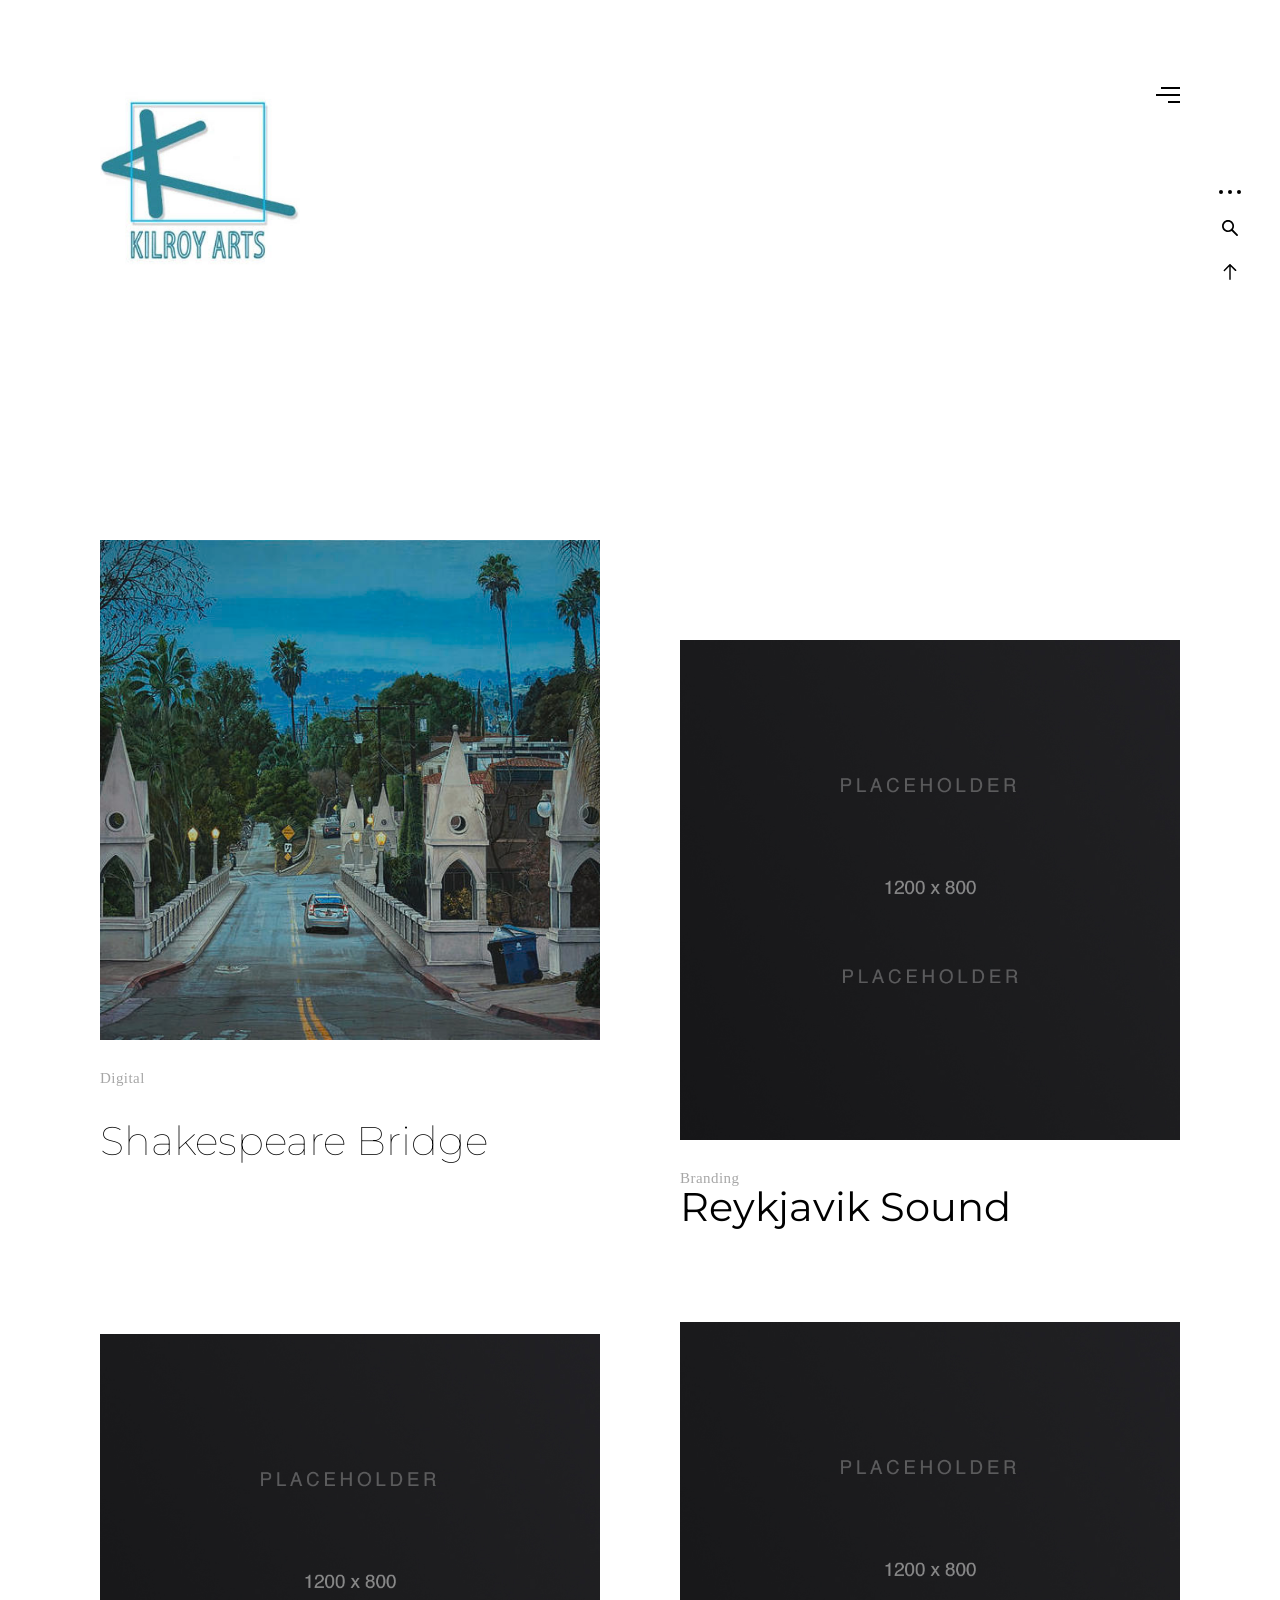
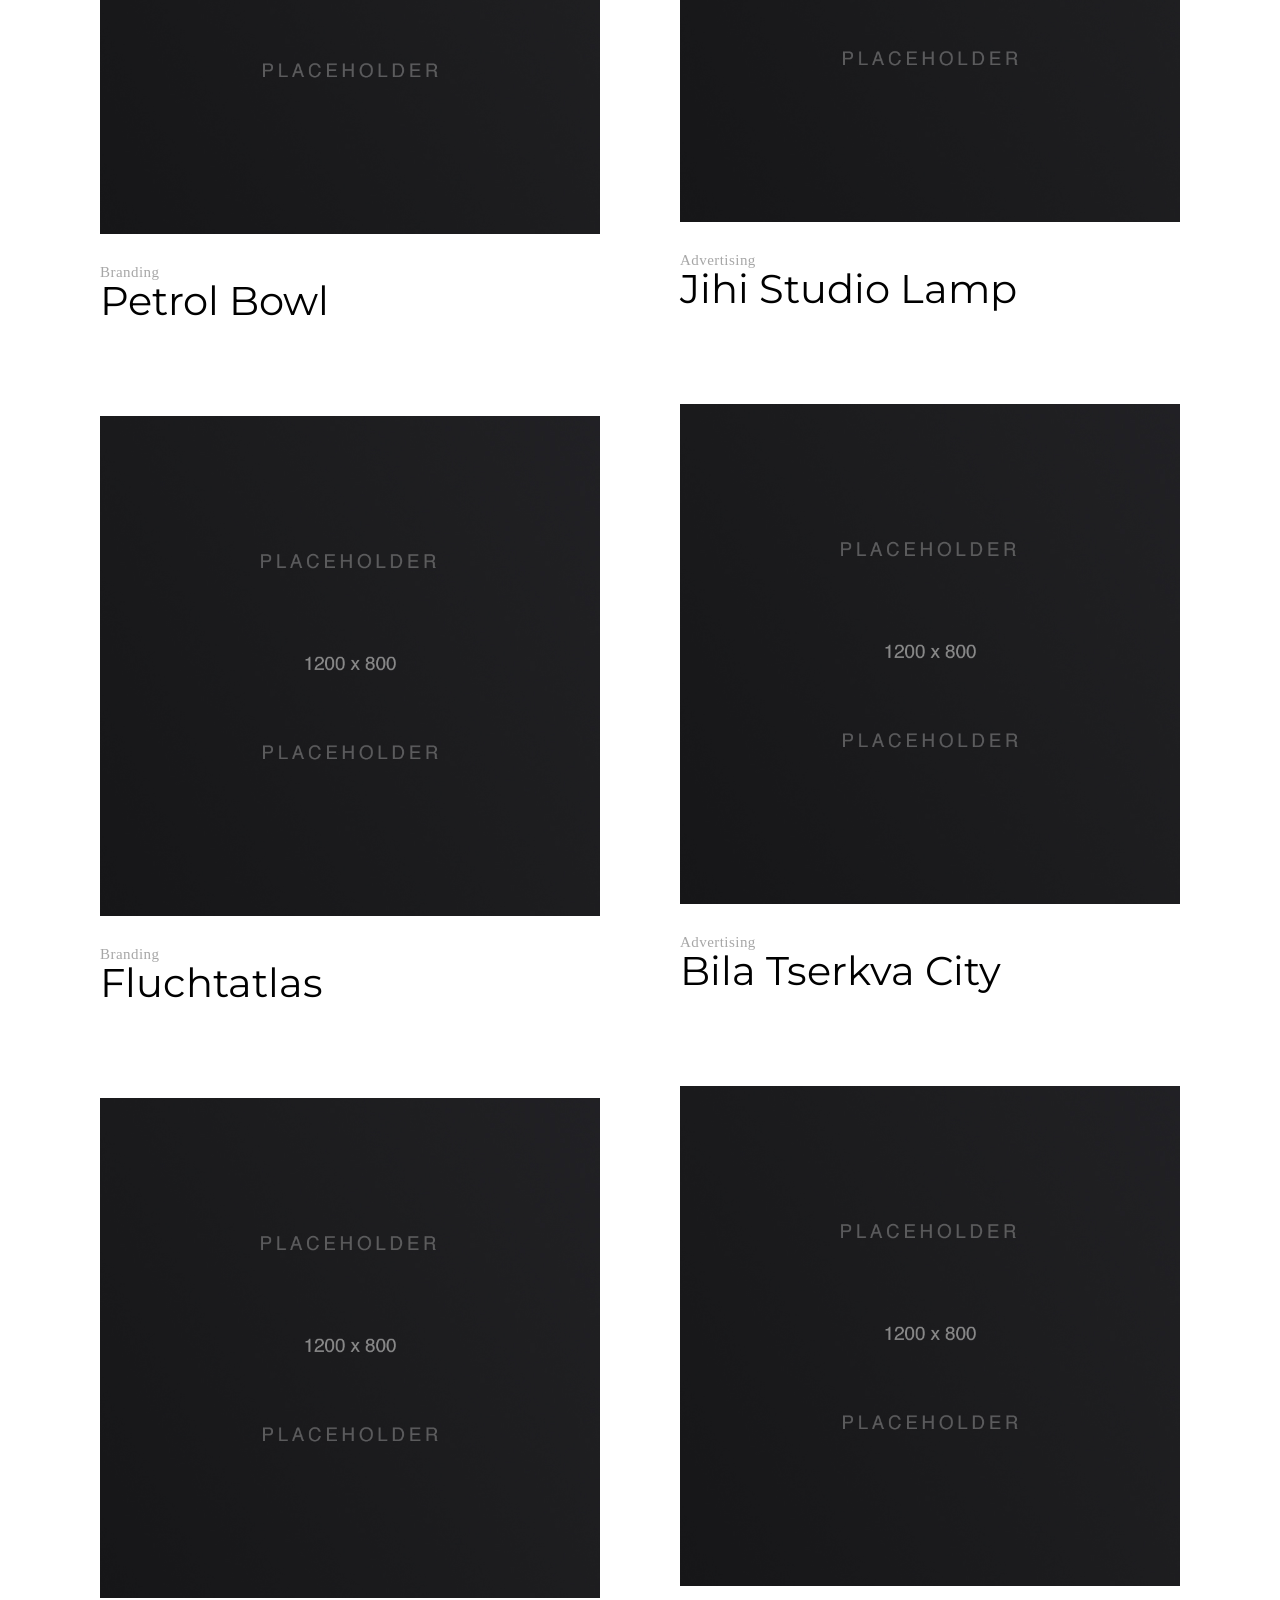
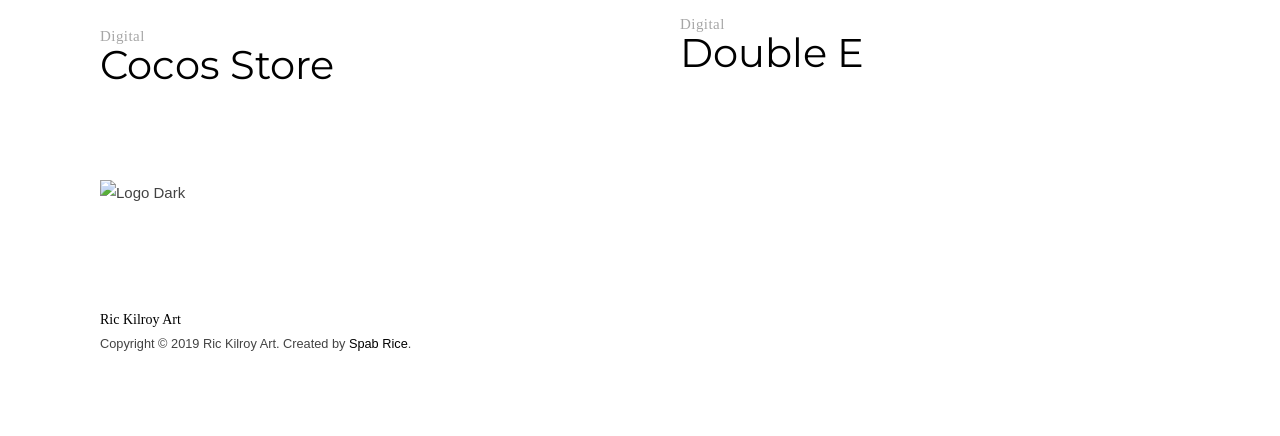
==== commit db1c57f3: "Update index.html" ====
--- a/index.html
+++ b/index.html
@@ -87,7 +87,7 @@
                   files/uploads/kilroy-arts-logo-2x.png 2x
                 "
                 alt="Logo Dark"
-                style="width:252px; height:252px"
+                style="width:200px; height:200px"
               />
             </a>
           </div>
@@ -521,7 +521,7 @@
                     files/uploads/kilroy-arts-logo-2x.png 2x
                   "
                   alt="Logo Dark"
-                  style="width:252px; height:252px"
+                  style="width:100px; height:100px"
                 />
               </p>
               <h6><strong>Ric Kilroy Art</strong></h6>
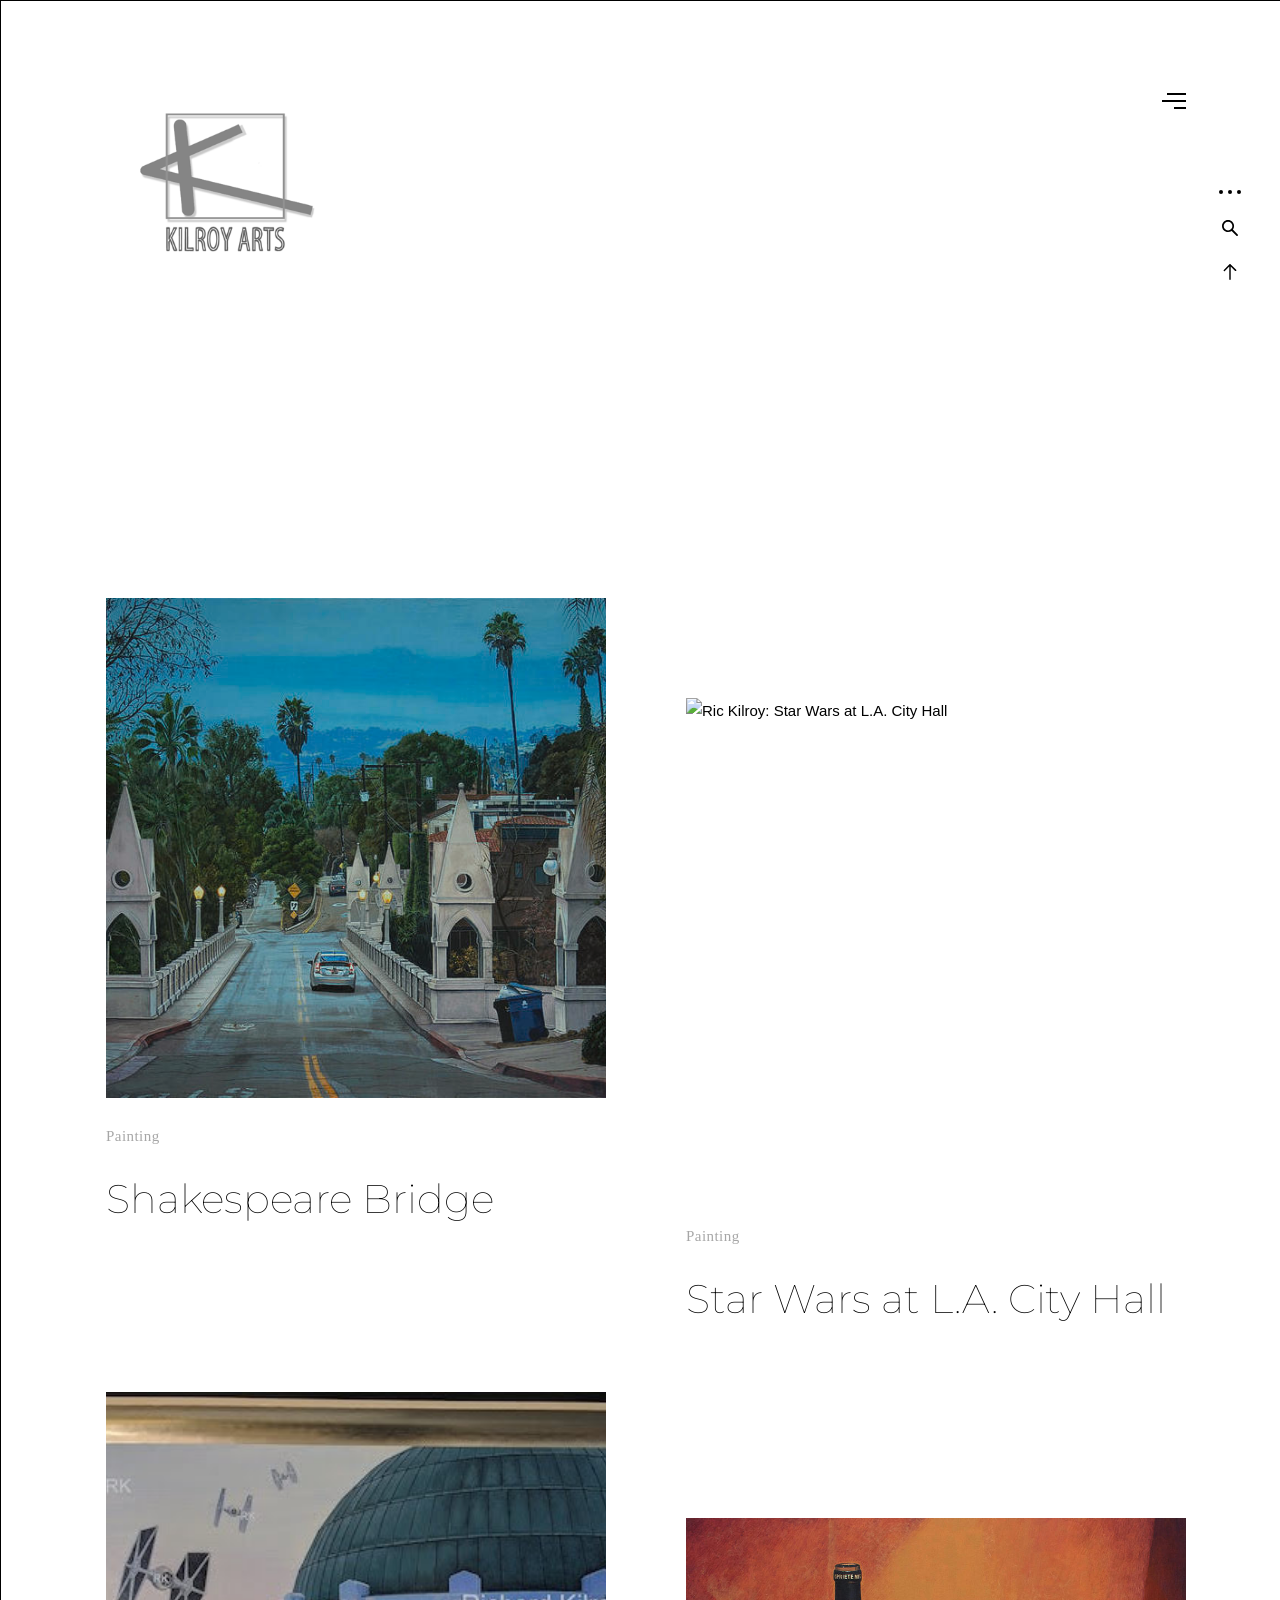
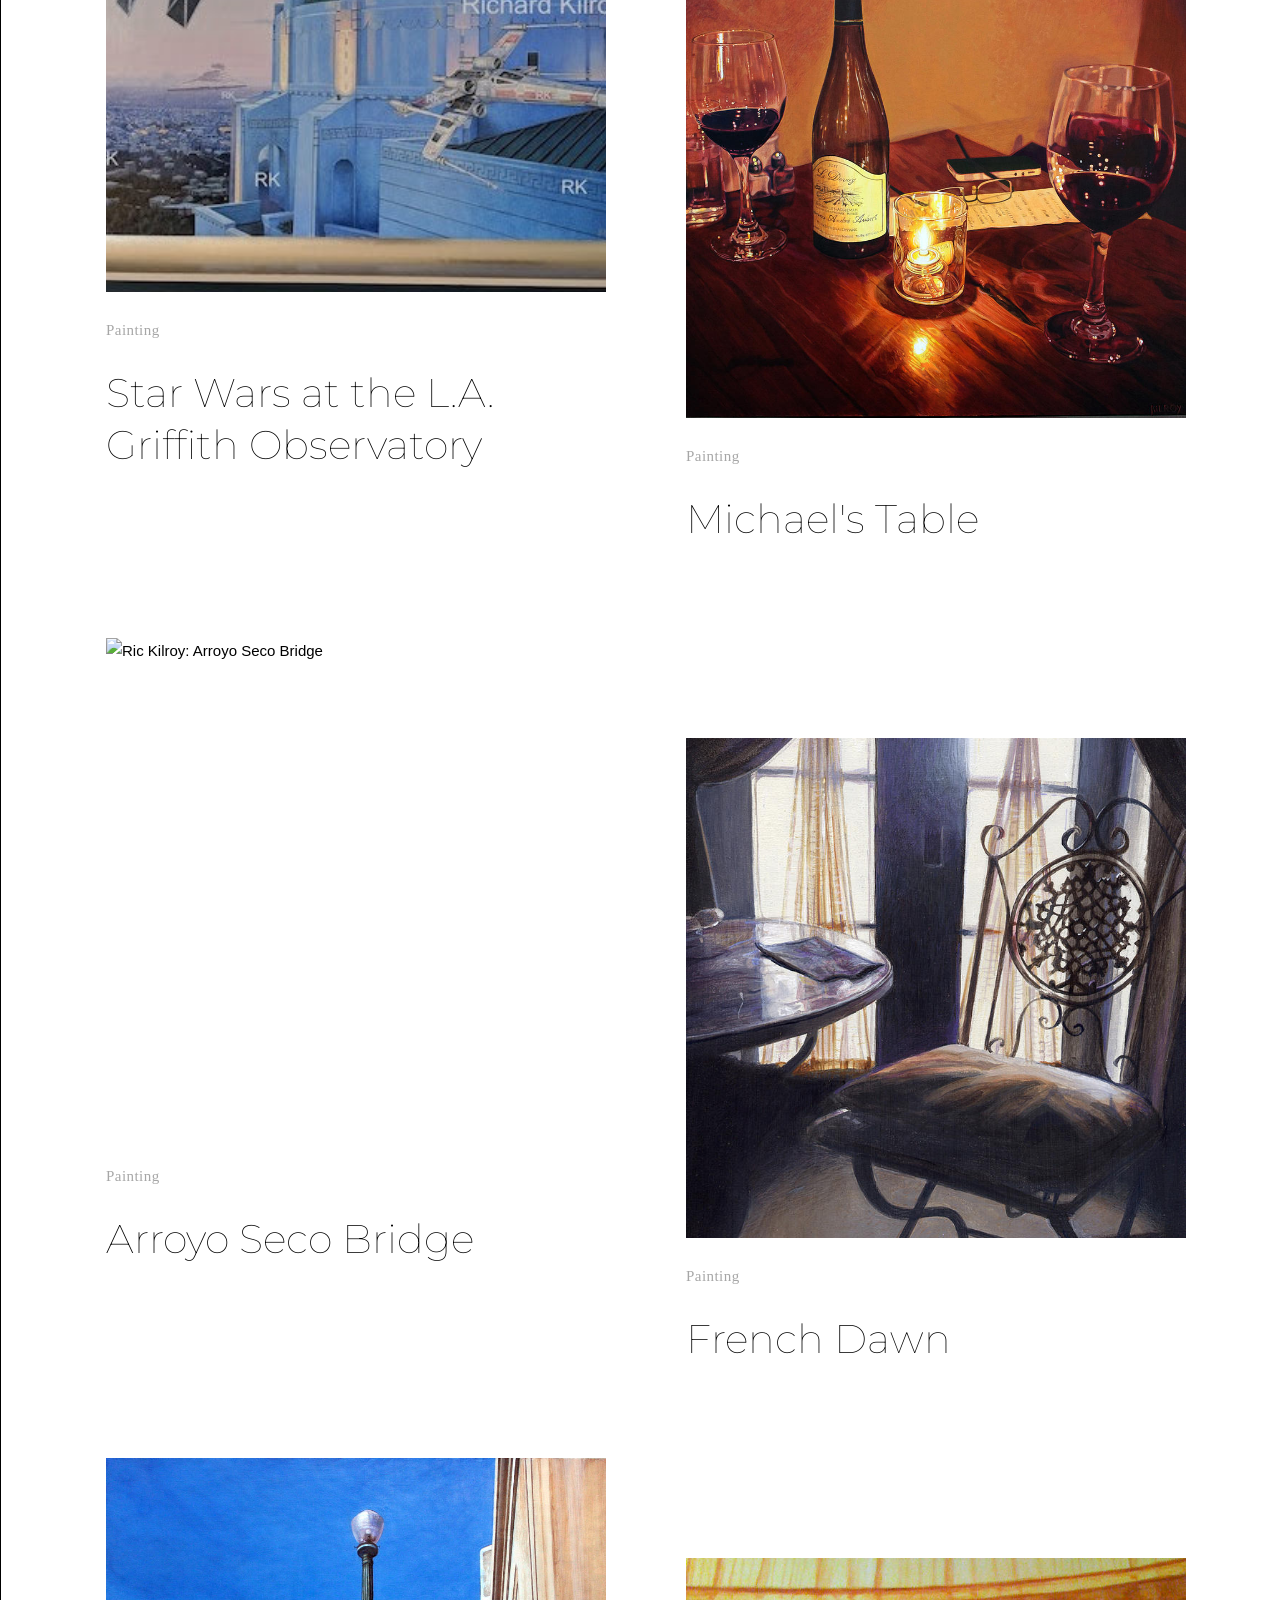
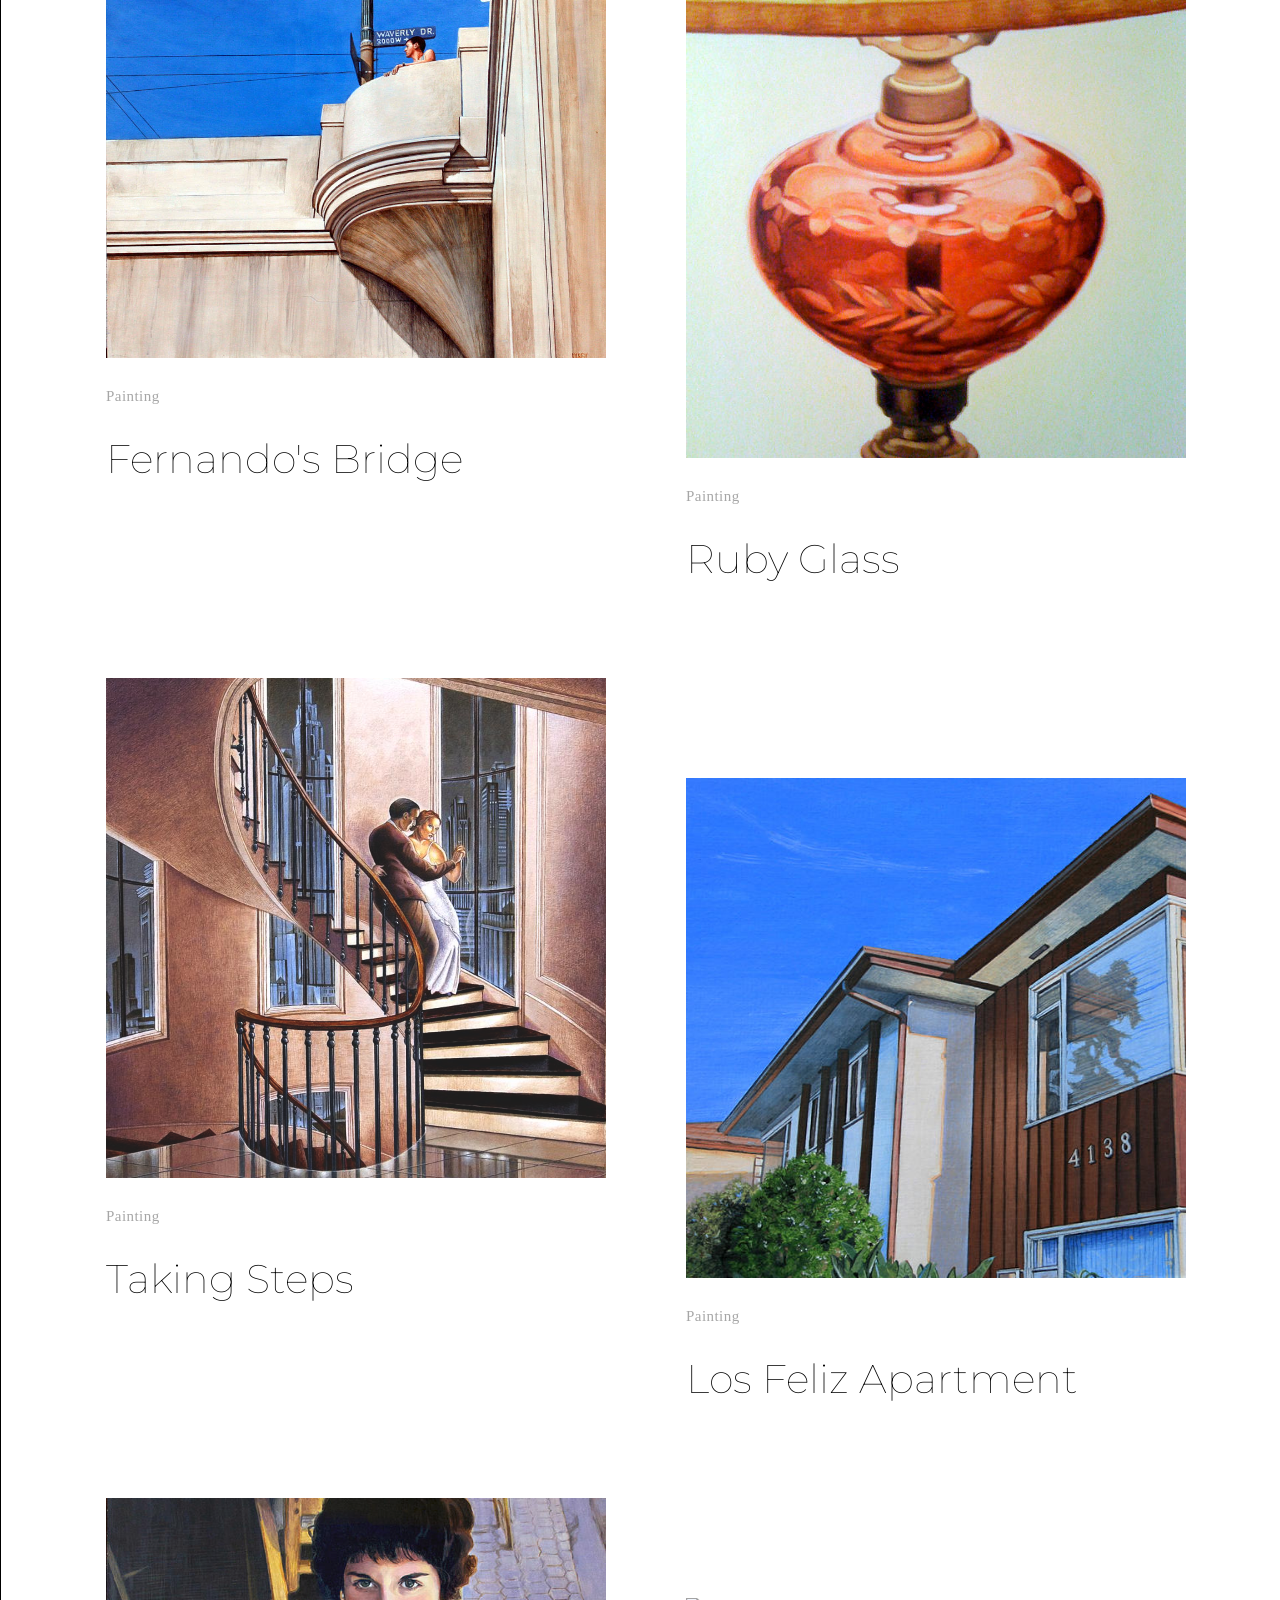
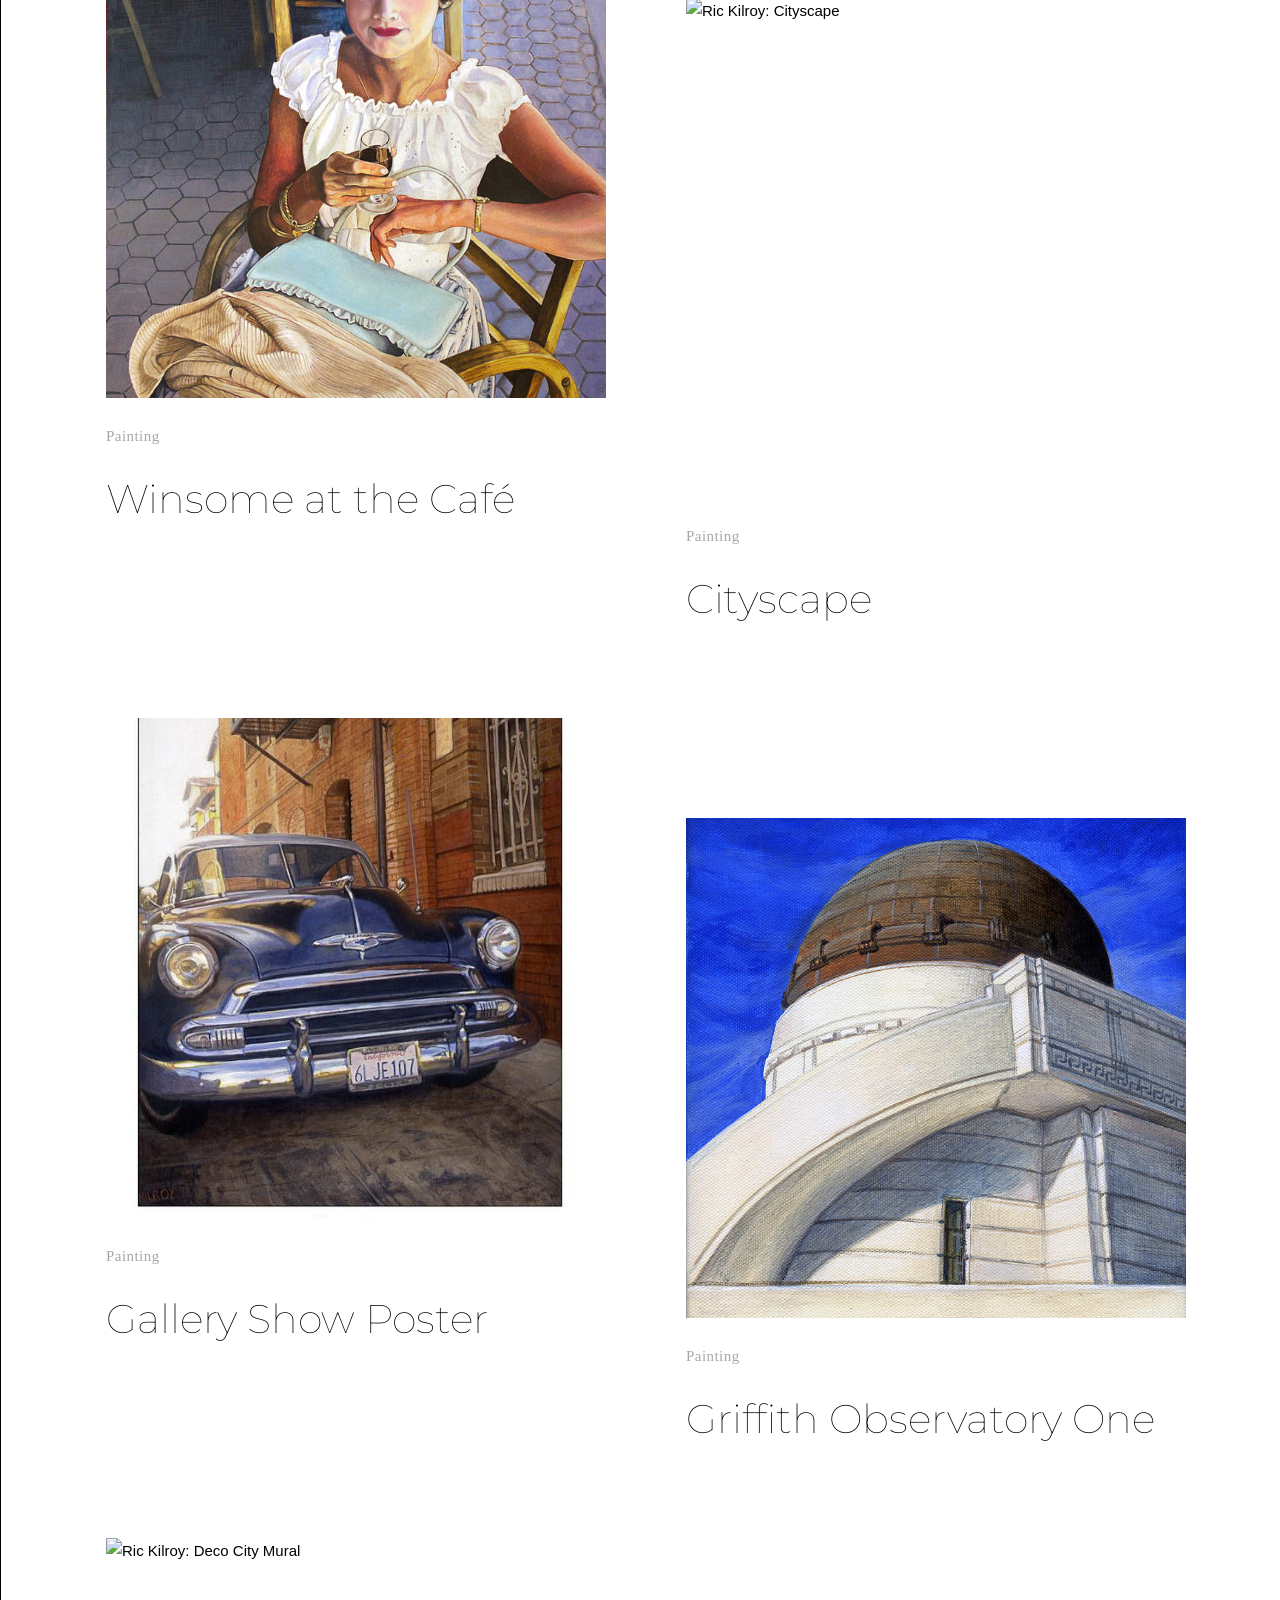
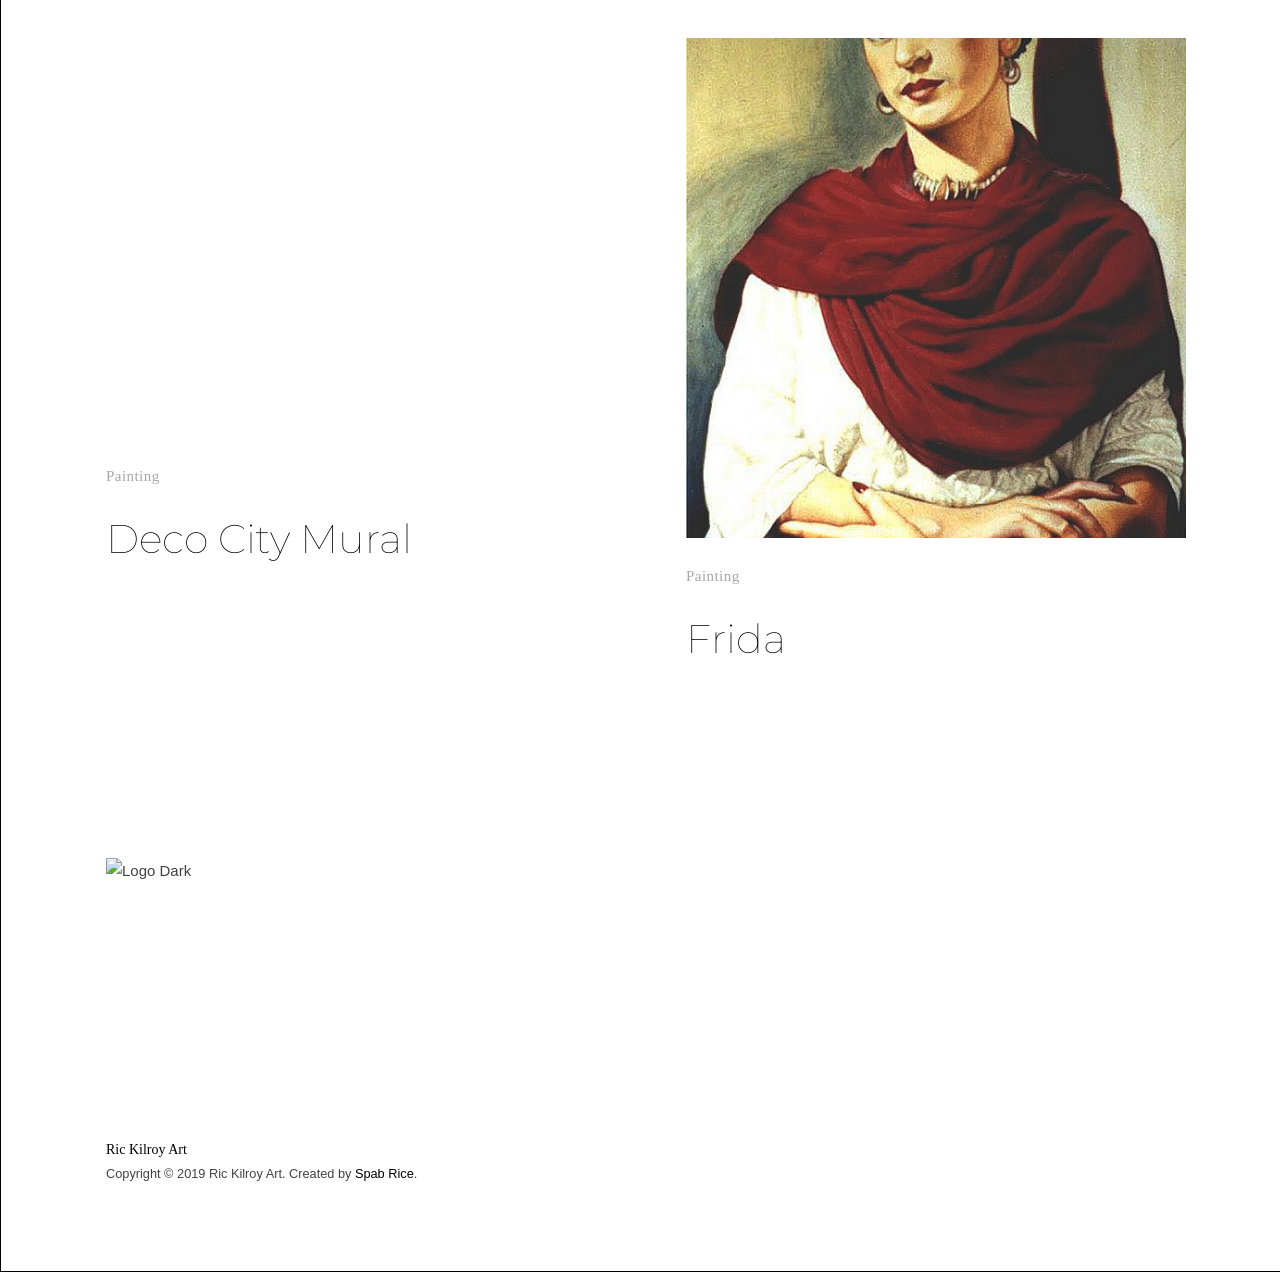
==== commit 59b87970: "Update index.html" ====
--- a/index.html
+++ b/index.html
@@ -62,6 +62,7 @@
 
     <!-- DOCUMENT TITLE -->
     <title>Ric Kilroy &amp; Artist</title>
+
   </head>
 
   <body class="loader-dot">
@@ -72,7 +73,10 @@
     <!-- PAGE LOADER -->
 
     <!-- PAGE CONTENT -->
-    <div id="page-content">
+    <div id="page-content" 
+    style="background-image:url('images/bg-linen-gray.jpg');padding:5px;width:100%;height:100%;border:1px solid black;"
+    >
+
       <!-- HEADER -->
       <header id="header">
         <div class="header-inner clearfix">
@@ -87,7 +91,7 @@
                   files/uploads/kilroy-arts-logo-2x.png 2x
                 "
                 alt="Logo Dark"
-                style="width:200px; height:200px"
+                style="width:252px; height:252px"
               />
             </a>
           </div>
@@ -181,9 +185,9 @@
                 class="category-list grid-filter"
                 data-related-grid="portfolio-grid"
               >
-                <li><a data-filter=".branding" href="#">Branding</a></li>
-                <li><a data-filter=".advertising" href="#">Advertising</a></li>
-                <li><a data-filter=".digital" href="#">Digital</a></li>
+                <li><a data-filter=".painting" href="#">Painting</a></li>
+                <li><a data-filter=".illustration" href="#">Illustration</a></li>
+                <li><a data-filter=".design" href="#">Design</a></li>
                 <li><a data-filter="*" href="#">All</a></li>
               </ul>
             </div>
@@ -280,7 +284,11 @@
             class="isotope-grid isotope-spaced-huge style-column-2 offset-ultra portfolio-container"
             data-ratio="1:1"
           >
-            <div class="isotope-item portfolio-item digital">
+
+
+
+
+            <div class="isotope-item portfolio-item painting">
               <div class="portfolio-item-inner item-inner">
                 <div class="portfolio-media do-anim-modern">
                   <a
@@ -297,7 +305,7 @@
                   </a>
                 </div>
                 <div class="portfolio-info do-anim">
-                  <span class="portfolio-category">Digital</span><br/>
+                  <span class="portfolio-category">Painting</span><br/>
                   <div class="portfolio-name">
                     <a href="ric-kilroy-shakespeare-bridge.html"
                       >Shakespeare Bridge</a>
@@ -306,203 +314,497 @@
               </div>
             </div>
 
-            <div class="isotope-item portfolio-item branding">
+
+
+
+            <div class="isotope-item portfolio-item painting">
               <div class="portfolio-item-inner item-inner">
                 <div class="portfolio-media do-anim-modern">
                   <a
-                    href="ric-kilroy-xxxxxxxxxxxxxxx.html"
+                    href="ric-kilroy-star-wars-at-la-city-hall.html"
                     class="thumb-hover no-overlay scale"
                   >
                     <img
-                      class="lazy"
+                      class="lazy image-auto"
                       src="#"
-                      data-src="files/uploads/1200x800.jpg"
-                      width="1200"
-                      height="800"
-                      alt="SEO name"
+                      data-src="images/city-hall-star-wars-richard-kilroy.jpg"
+                      width="100%"
+                      height="490px"
+                      alt="Ric Kilroy: Star Wars at L.A. City Hall"
                     />
                   </a>
                 </div>
                 <div class="portfolio-info do-anim">
-                  <span class="portfolio-category">Branding</span>
-                  <h4 class="portfolio-name">
-                    <a href="portfolio-single-main-2.html"
-                      ><strong>Reykjavik Sound</strong></a
-                    >
-                  </h4>
+                  <span class="portfolio-category">Painting</span><br/>
+                  <div class="portfolio-name">
+                    <a href="ric-kilroy-star-wars-at-la-city-hall.html"
+                      >Star Wars at L.A. City Hall</a>
+                      <br/><br/>
+                  </div>
                 </div>
               </div>
             </div>
 
-            <div class="isotope-item portfolio-item advertising">
-              <div class="portfolio-item-inner item-inner">
-                <div class="portfolio-media do-anim-modern">
-                  <a
-                    href="portfolio-single-main-3.html"
-                    class="thumb-hover no-overlay scale"
-                  >
-                    <img
-                      class="lazy"
-                      src="#"
-                      data-src="files/uploads/1200x800.jpg"
-                      width="1200"
-                      height="800"
-                      alt="SEO name"
-                    />
-                  </a>
-                </div>
-                <div class="portfolio-info do-anim">
-                  <span class="portfolio-category">Advertising</span>
-                  <h4 class="portfolio-name">
-                    <a href="portfolio-single-main-3.html"
-                      ><strong>Jihi Studio Lamp</strong></a
+
+
+
+
+
+            <div class="isotope-item portfolio-item painting">
+                <div class="portfolio-item-inner item-inner">
+                  <div class="portfolio-media do-anim-modern">
+                    <a
+                      href="ric-kilroy-star-wars-at-griffith-observatory.html"
+                      class="thumb-hover no-overlay scale"
                     >
-                  </h4>
+                      <img
+                        class="lazy image-auto"
+                        src="#"
+                        data-src="images/griffith-observatory-star-wars-richard-kilroy.jpg"
+
+                        alt="Ric Kilroy: Star Wars at L.A. Griffith Observatory"
+                      />
+                    </a>
+                  </div>
+                  <div class="portfolio-info do-anim">
+                    <span class="portfolio-category">Painting</span><br/>
+                    <div class="portfolio-name">
+                      <a href="ric-kilroy-star-wars-at-griffith-observatory.html"
+                        >Star Wars at the L.A.<br/><br/>Griffith Observatory</a>
+                    </div>
+                  </div>
                 </div>
               </div>
-            </div>
-
-            <div class="isotope-item portfolio-item branding">
-              <div class="portfolio-item-inner item-inner">
-                <div class="portfolio-media do-anim-modern">
-                  <a
-                    href="portfolio-single-main-2.html"
-                    class="thumb-hover no-overlay scale"
-                  >
-                    <img
-                      class="lazy"
-                      src="#"
-                      data-src="files/uploads/1200x800.jpg"
-                      width="1200"
-                      height="800"
-                      alt="SEO name"
-                    />
-                  </a>
+
+
+
+
+
+
+              <div class="isotope-item portfolio-item painting">
+                  <div class="portfolio-item-inner item-inner">
+                    <div class="portfolio-media do-anim-modern">
+                      <a
+                        href="ric-kilroy-michaels-table.html"
+                        class="thumb-hover no-overlay scale"
+                      >
+                        <img
+                          class="lazy image-auto"
+                          src="#"
+                          data-src="images/michaels-table-richard-kilroy.jpg"
+  
+                          alt="Ric Kilroy: Michael's Table"
+                        />
+                      </a>
+                    </div>
+                    <div class="portfolio-info do-anim">
+                      <span class="portfolio-category">Painting</span><br/>
+                      <div class="portfolio-name">
+                        <a href="ric-kilroy-michaels-table.html"
+                          >Michael's Table</a>
+                          <br/><br/>
+                      </div>
+                    </div>
+                  </div>
                 </div>
-                <div class="portfolio-info do-anim">
-                  <span class="portfolio-category">Branding</span>
-                  <h4 class="portfolio-name">
-                    <a href="portfolio-single-main-2.html"
-                      ><strong>Petrol Bowl</strong></a
-                    >
-                  </h4>
-                </div>
-              </div>
-            </div>
-
-            <div class="isotope-item portfolio-item advertising">
-              <div class="portfolio-item-inner item-inner">
-                <div class="portfolio-media do-anim-modern">
-                  <a
-                    href="portfolio-single-main-3.html"
-                    class="thumb-hover no-overlay scale"
-                  >
-                    <img
-                      class="lazy"
-                      src="#"
-                      data-src="files/uploads/1200x800.jpg"
-                      width="1200"
-                      height="800"
-                      alt="SEO name"
-                    />
-                  </a>
-                </div>
-                <div class="portfolio-info do-anim">
-                  <span class="portfolio-category">Advertising</span>
-                  <h4 class="portfolio-name">
-                    <a href="portfolio-single-main-3.html"
-                      ><strong>Bila Tserkva City</strong></a
-                    >
-                  </h4>
-                </div>
-              </div>
-            </div>
-
-            <div class="isotope-item portfolio-item branding">
-              <div class="portfolio-item-inner item-inner">
-                <div class="portfolio-media do-anim-modern">
-                  <a
-                    href="portfolio-single-main-2.html"
-                    class="thumb-hover no-overlay scale"
-                  >
-                    <img
-                      class="lazy"
-                      src="#"
-                      data-src="files/uploads/1200x800.jpg"
-                      width="1200"
-                      height="800"
-                      alt="SEO name"
-                    />
-                  </a>
-                </div>
-                <div class="portfolio-info do-anim">
-                  <span class="portfolio-category">Branding</span>
-                  <h4 class="portfolio-name">
-                    <a href="portfolio-single-main-2.html"
-                      ><strong>Fluchtatlas</strong></a
-                    >
-                  </h4>
-                </div>
-              </div>
-            </div>
-
-            <div class="isotope-item portfolio-item digital">
-              <div class="portfolio-item-inner item-inner">
-                <div class="portfolio-media do-anim-modern">
-                  <a
-                    href="portfolio-single-main-1.html"
-                    class="thumb-hover no-overlay scale"
-                  >
-                    <img
-                      class="lazy"
-                      src="#"
-                      data-src="files/uploads/1200x800.jpg"
-                      width="1200"
-                      height="800"
-                      alt="SEO name"
-                    />
-                  </a>
-                </div>
-                <div class="portfolio-info do-anim">
-                  <span class="portfolio-category">Digital</span>
-                  <h4 class="portfolio-name">
-                    <a href="portfolio-single-main-1.html"
-                      ><strong>Double E</strong></a
-                    >
-                  </h4>
-                </div>
-              </div>
-            </div>
-
-            <div class="isotope-item portfolio-item digital">
-              <div class="portfolio-item-inner item-inner">
-                <div class="portfolio-media do-anim-modern">
-                  <a
-                    href="portfolio-single-main-1.html"
-                    class="thumb-hover no-overlay scale"
-                  >
-                    <img
-                      class="lazy"
-                      src="#"
-                      data-src="files/uploads/1200x800.jpg"
-                      width="1200"
-                      height="800"
-                      alt="SEO name"
-                    />
-                  </a>
-                </div>
-                <div class="portfolio-info do-anim">
-                  <span class="portfolio-category">Digital</span>
-                  <h4 class="portfolio-name">
-                    <a href="portfolio-single-main-1.html"
-                      ><strong>Cocos Store</strong></a
-                    >
-                  </h4>
-                </div>
-              </div>
-            </div>
-          </div>
-          <!-- END #portfolio-grid -->
+
+
+
+
+
+
+                  <div class="isotope-item portfolio-item painting">
+                      <div class="portfolio-item-inner item-inner">
+                        <div class="portfolio-media do-anim-modern">
+                          <a
+                            href="ric-kilroy-arroyo-seco-bridge-pasadena.html"
+                            class="thumb-hover no-overlay scale"
+                          >
+                            <img
+                              class="lazy image-auto"
+                              src="#"
+                              data-src="images/arroyo-seco-bridge-richard-kilroy.jpg"
+      
+                              alt="Ric Kilroy: Arroyo Seco Bridge"
+                            />
+                          </a>
+                        </div>
+                        <div class="portfolio-info do-anim">
+                          <span class="portfolio-category">Painting</span><br/>
+                          <div class="portfolio-name">
+                            <a href="ric-kilroy-arroyo-seco-bridge-pasadena.html"
+                              >Arroyo Seco Bridge</a>
+                              <br/><br/>
+                          </div>
+                        </div>
+                      </div>
+                    </div>
+
+
+
+
+
+
+
+
+
+                    <div class="isotope-item portfolio-item painting">
+                        <div class="portfolio-item-inner item-inner">
+                          <div class="portfolio-media do-anim-modern">
+                            <a
+                              href="ric-kilroy-french-dawn.html"
+                              class="thumb-hover no-overlay scale"
+                            >
+                              <img
+                                class="lazy image-auto"
+                                src="#"
+                                data-src="images/french-dawn-richard-kilroy.jpg"
+        
+                                alt="Ric Kilroy: French Dawn"
+                              />
+                            </a>
+                          </div>
+                          <div class="portfolio-info do-anim">
+                            <span class="portfolio-category">Painting</span><br/>
+                            <div class="portfolio-name">
+                              <a href="ric-kilroy-french-dawn.html"
+                                >French Dawn</a>
+                                <br/><br/>
+                            </div>
+                          </div>
+                        </div>
+                      </div>
+
+
+
+
+
+
+
+                      <div class="isotope-item portfolio-item painting">
+                          <div class="portfolio-item-inner item-inner">
+                            <div class="portfolio-media do-anim-modern">
+                              <a
+                                href="ric-kilroy-fernandos-bridge.html"
+                                class="thumb-hover no-overlay scale"
+                              >
+                                <img
+                                  class="lazy image-auto"
+                                  src="#"
+                                  data-src="images/fernandos-bridge-richard-kilroy.jpg"
+          
+                                  alt="Ric Kilroy: Fernando's Bridge"
+                                />
+                              </a>
+                            </div>
+                            <div class="portfolio-info do-anim">
+                              <span class="portfolio-category">Painting</span><br/>
+                              <div class="portfolio-name">
+                                <a href="ric-kilroy-fernandos-bridge.html"
+                                  >Fernando's Bridge</a>
+                                  <br/><br/>
+                              </div>
+                            </div>
+                          </div>
+                        </div>
+                      
+      
+      
+
+
+
+
+                        <div class="isotope-item portfolio-item painting">
+                            <div class="portfolio-item-inner item-inner">
+                              <div class="portfolio-media do-anim-modern">
+                                <a
+                                  href="ric-kilroy-ruby-glass.html"
+                                  class="thumb-hover no-overlay scale"
+                                >
+                                  <img
+                                    class="lazy image-auto"
+                                    src="#"
+                                    data-src="images/ruby-glass-richard-kilroy.jpg"
+            
+                                    alt="Ric Kilroy: Ruby Glass"
+                                  />
+                                </a>
+                              </div>
+                              <div class="portfolio-info do-anim">
+                                <span class="portfolio-category">Painting</span><br/>
+                                <div class="portfolio-name">
+                                  <a href="ric-kilroy-ruby-glass.html"
+                                    >Ruby Glass</a>
+                                    <br/><br/>
+                                </div>
+                              </div>
+                            </div>
+                          </div>
+                        
+        
+
+
+
+
+                          <div class="isotope-item portfolio-item painting">
+                              <div class="portfolio-item-inner item-inner">
+                                <div class="portfolio-media do-anim-modern">
+                                  <a
+                                    href="ric-kilroy-taking-steps.html"
+                                    class="thumb-hover no-overlay scale"
+                                  >
+                                    <img
+                                      class="lazy image-auto"
+                                      src="#"
+                                      data-src="images/taking-steps-richard-kilroy.jpg"
+              
+                                      alt="Ric Kilroy: Taking Steps"
+                                    />
+                                  </a>
+                                </div>
+                                <div class="portfolio-info do-anim">
+                                  <span class="portfolio-category">Painting</span><br/>
+                                  <div class="portfolio-name">
+                                    <a href="ric-kilroy-taking-steps.html"
+                                      >Taking Steps</a>
+                                      <br/><br/>
+                                  </div>
+                                </div>
+                              </div>
+                            </div>
+                          
+          
+     
+
+
+
+                            <div class="isotope-item portfolio-item painting">
+                                <div class="portfolio-item-inner item-inner">
+                                  <div class="portfolio-media do-anim-modern">
+                                    <a
+                                      href="ric-kilroy-los-feliz-apartment.html"
+                                      class="thumb-hover no-overlay scale"
+                                    >
+                                      <img
+                                        class="lazy image-auto"
+                                        src="#"
+                                        data-src="images/los-feliz-apartment-richard-kilroy.jpg"
+                
+                                        alt="Ric Kilroy: Los Feliz Apartment"
+                                      />
+                                    </a>
+                                  </div>
+                                  <div class="portfolio-info do-anim">
+                                    <span class="portfolio-category">Painting</span><br/>
+                                    <div class="portfolio-name">
+                                      <a href="ric-kilroy-los-feliz-apartment.html"
+                                        >Los Feliz Apartment</a>
+                                        <br/><br/>
+                                    </div>
+                                  </div>
+                                </div>
+                              </div>
+                            
+            
+       
+
+
+                              <div class="isotope-item portfolio-item painting">
+                                  <div class="portfolio-item-inner item-inner">
+                                    <div class="portfolio-media do-anim-modern">
+                                      <a
+                                        href="ric-kilroy-winsome-at-the-cafe.html"
+                                        class="thumb-hover no-overlay scale"
+                                      >
+                                        <img
+                                          class="lazy image-auto"
+                                          src="#"
+                                          data-src="images/winsome-at-the-cafe-richard-kilroy.jpg"
+                  
+                                          alt="Ric Kilroy: Winsome at the Café"
+                                        />
+                                      </a>
+                                    </div>
+                                    <div class="portfolio-info do-anim">
+                                      <span class="portfolio-category">Painting</span><br/>
+                                      <div class="portfolio-name">
+                                        <a href="ric-kilroy-winsome-at-the-cafe.html"
+                                          >Winsome at the Café</a>
+                                          <br/><br/>
+                                      </div>
+                                    </div>
+                                  </div>
+                                </div>
+                              
+              
+
+
+
+                                <div class="isotope-item portfolio-item painting">
+                                    <div class="portfolio-item-inner item-inner">
+                                      <div class="portfolio-media do-anim-modern">
+                                        <a
+                                          href="ric-kilroy-cityscape.html"
+                                          class="thumb-hover no-overlay scale"
+                                        >
+                                          <img
+                                            class="lazy image-auto"
+                                            src="#"
+                                            data-src="images/cityscape-richard-kilroy.jpg"
+                    
+                                            alt="Ric Kilroy: Cityscape"
+                                          />
+                                        </a>
+                                      </div>
+                                      <div class="portfolio-info do-anim">
+                                        <span class="portfolio-category">Painting</span><br/>
+                                        <div class="portfolio-name">
+                                          <a href="ric-kilroy-cityscape.html"
+                                            >Cityscape</a>
+                                            <br/><br/>
+                                        </div>
+                                      </div>
+                                    </div>
+                                  </div>
+                                
+                
+                            
+
+
+
+                                  <div class="isotope-item portfolio-item painting">
+                                      <div class="portfolio-item-inner item-inner">
+                                        <div class="portfolio-media do-anim-modern">
+                                          <a
+                                            href="ric-kilroy-gallery-show-poster.html"
+                                            class="thumb-hover no-overlay scale"
+                                          >
+                                            <img
+                                              class="lazy image-auto"
+                                              src="#"
+                                              data-src="images/gallery-show-poster-richard-kilroy.jpg"
+                      
+                                              alt="Ric Kilroy: Gallery Show Poster"
+                                            />
+                                          </a>
+                                        </div>
+                                        <div class="portfolio-info do-anim">
+                                          <span class="portfolio-category">Painting</span><br/>
+                                          <div class="portfolio-name">
+                                            <a href="ric-kilroy-gallery-show-poster.html"
+                                              >Gallery Show Poster</a>
+                                              <br/><br/>
+                                          </div>
+                                        </div>
+                                      </div>
+                                    </div>
+                                  
+                  
+                           
+
+
+
+                                    <div class="isotope-item portfolio-item painting">
+                                        <div class="portfolio-item-inner item-inner">
+                                          <div class="portfolio-media do-anim-modern">
+                                            <a
+                                              href="ric-kilroy-griffith-observatory-one.html"
+                                              class="thumb-hover no-overlay scale"
+                                            >
+                                              <img
+                                                class="lazy image-auto"
+                                                src="#"
+                                                data-src="images/griffith-observatory-one-richard-kilroy.jpg"
+                        
+                                                alt="Ric Kilroy: Griffith Observatory One"
+                                              />
+                                            </a>
+                                          </div>
+                                          <div class="portfolio-info do-anim">
+                                            <span class="portfolio-category">Painting</span><br/>
+                                            <div class="portfolio-name">
+                                              <a href="ric-kilroy-griffith-observatory-one.html"
+                                                >Griffith Observatory One</a>
+                                                <br/><br/>
+                                            </div>
+                                          </div>
+                                        </div>
+                                      </div>
+                                    
+                    
+                                             
+              
+
+
+
+                                      <div class="isotope-item portfolio-item painting">
+                                          <div class="portfolio-item-inner item-inner">
+                                            <div class="portfolio-media do-anim-modern">
+                                              <a
+                                                href="ric-kilroy-deco-city-mural.html"
+                                                class="thumb-hover no-overlay scale"
+                                              >
+                                                <img
+                                                  class="lazy image-auto"
+                                                  src="#"
+                                                  data-src="images/deco-city-mural-richard-kilroy.jpg"
+                          
+                                                  alt="Ric Kilroy: Deco City Mural"
+                                                />
+                                              </a>
+                                            </div>
+                                            <div class="portfolio-info do-anim">
+                                              <span class="portfolio-category">Painting</span><br/>
+                                              <div class="portfolio-name">
+                                                <a href="ric-kilroy-deco-city-mural.html"
+                                                  >Deco City Mural</a>
+                                                  <br/><br/>
+                                              </div>
+                                            </div>
+                                          </div>
+                                        </div>
+                                      
+                      
+                                       
+
+
+
+                                        <div class="isotope-item portfolio-item painting">
+                                            <div class="portfolio-item-inner item-inner">
+                                              <div class="portfolio-media do-anim-modern">
+                                                <a
+                                                  href="ric-kilroy-frida.html"
+                                                  class="thumb-hover no-overlay scale"
+                                                >
+                                                  <img
+                                                    class="lazy image-auto"
+                                                    src="#"
+                                                    data-src="images/frida-richard-kilroy.jpg"
+                            
+                                                    alt="Ric Kilroy: Frida"
+                                                  />
+                                                </a>
+                                              </div>
+                                              <div class="portfolio-info do-anim">
+                                                <span class="portfolio-category">Painting</span><br/>
+                                                <div class="portfolio-name">
+                                                  <a href="ric-kilroy-frida.html"
+                                                    >Frida</a>
+                                                    <br/><br/>
+                                                </div>
+                                              </div>
+                                            </div>
+                                          </div>
+                                        
+                        
+                                         
+  
+  
+  
+
+
+
+                        <!-- END #portfolio-grid -->
         </section>
         <!-- PAGEBODY -->
       </div>
@@ -521,7 +823,7 @@
                     files/uploads/kilroy-arts-logo-2x.png 2x
                   "
                   alt="Logo Dark"
-                  style="width:100px; height:100px"
+                  style="width:252px; height:252px"
                 />
               </p>
               <h6><strong>Ric Kilroy Art</strong></h6>
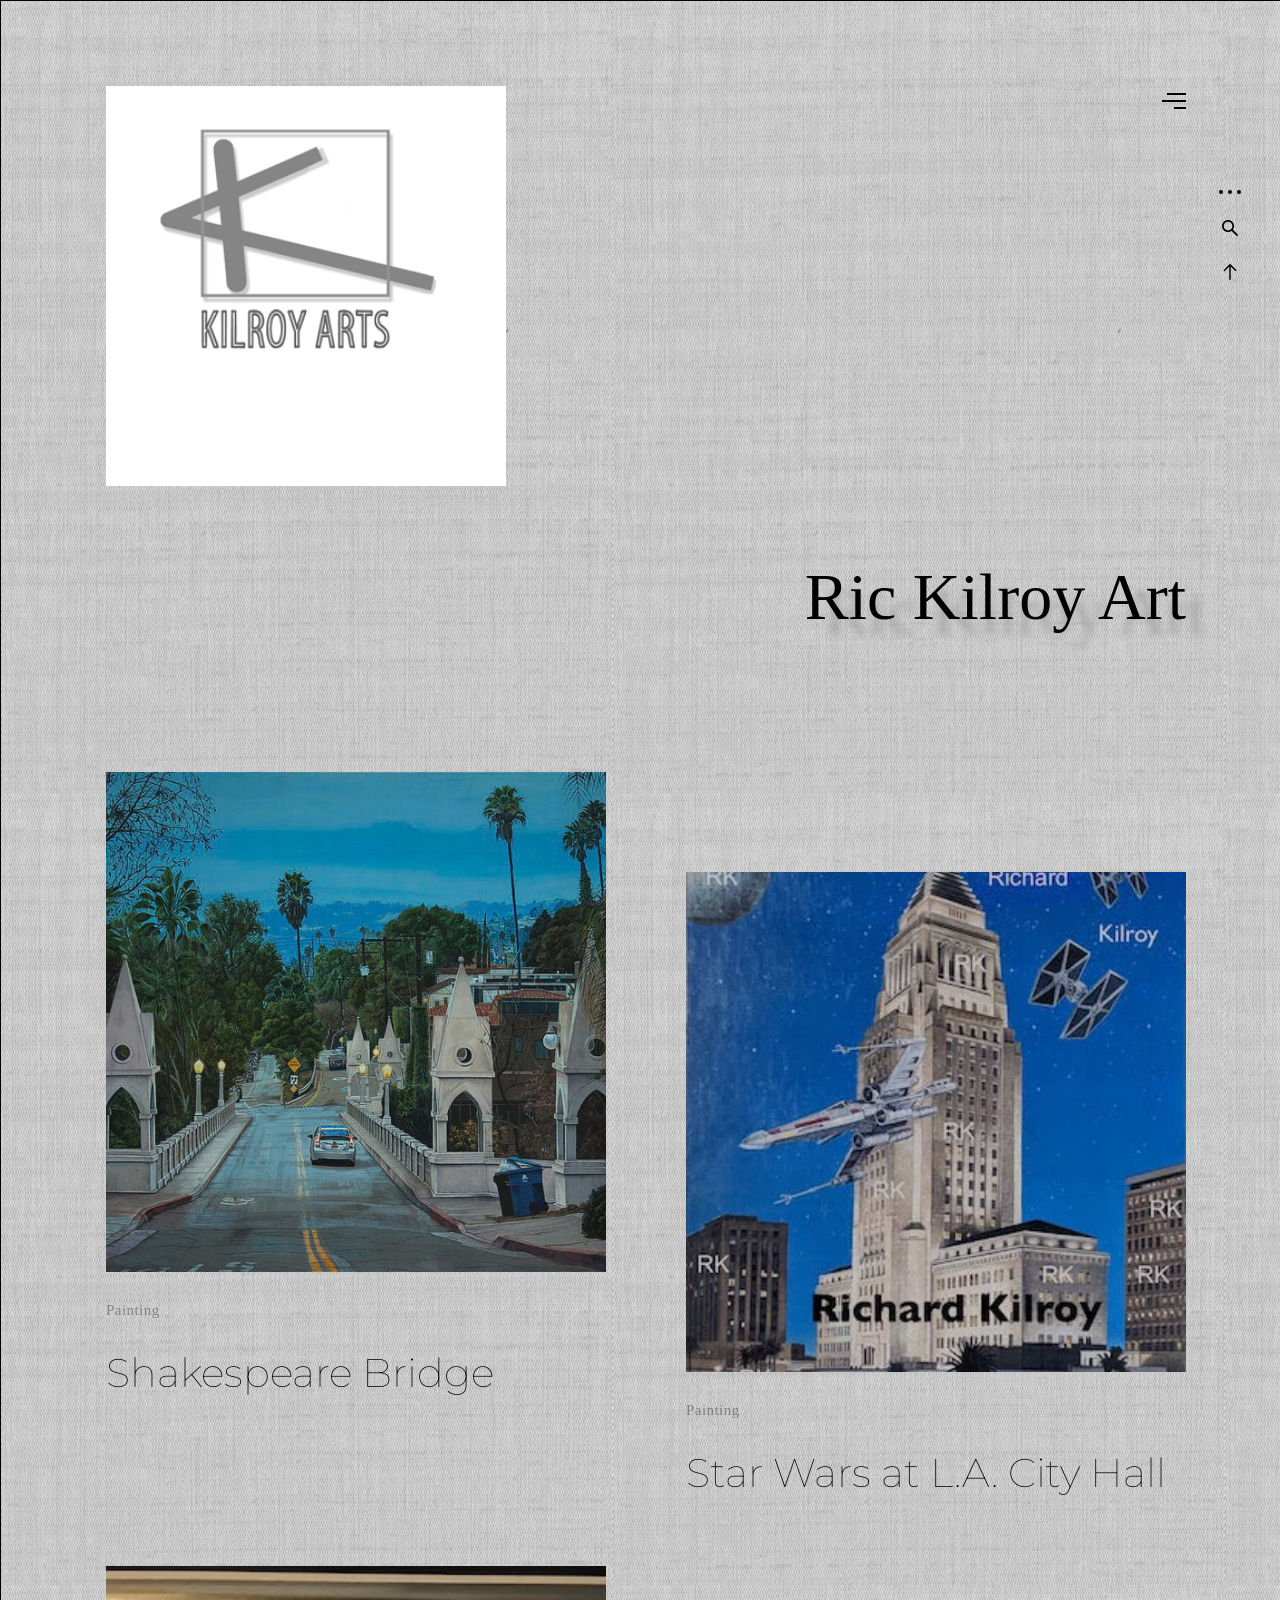
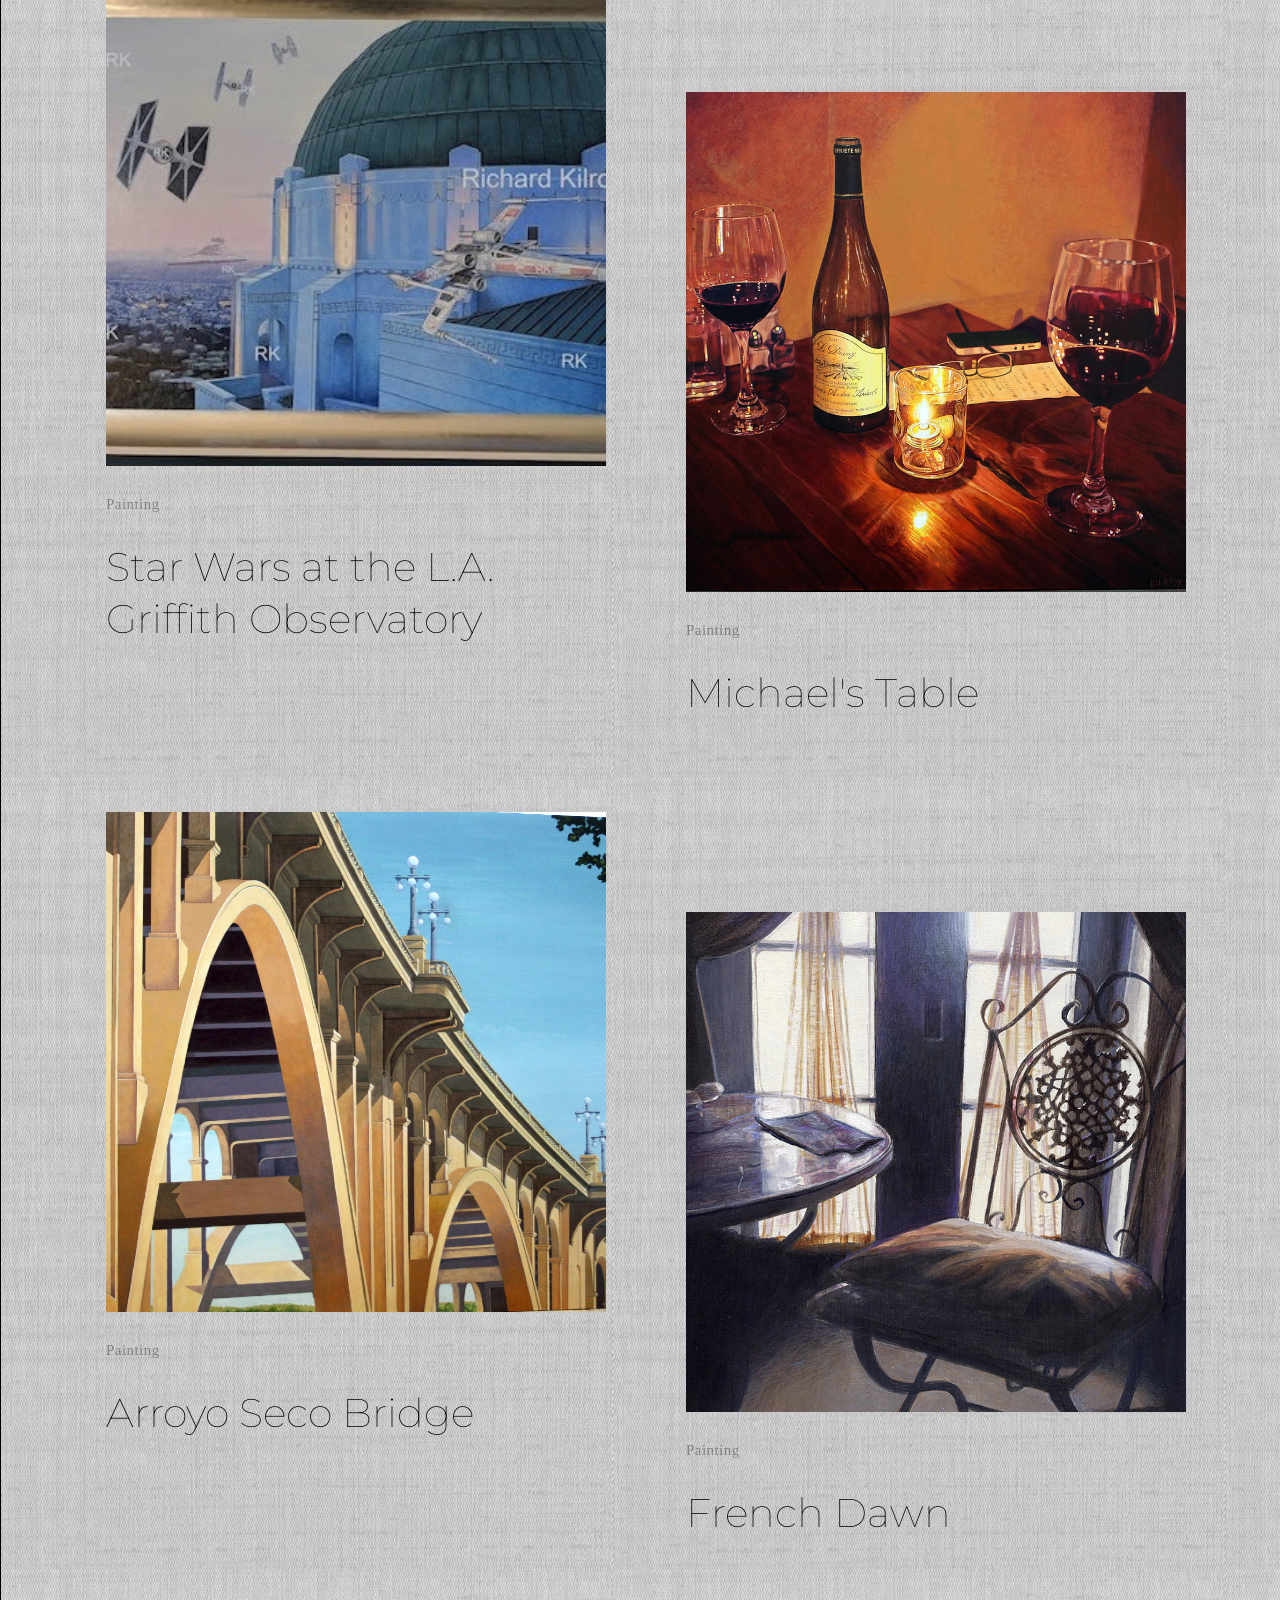
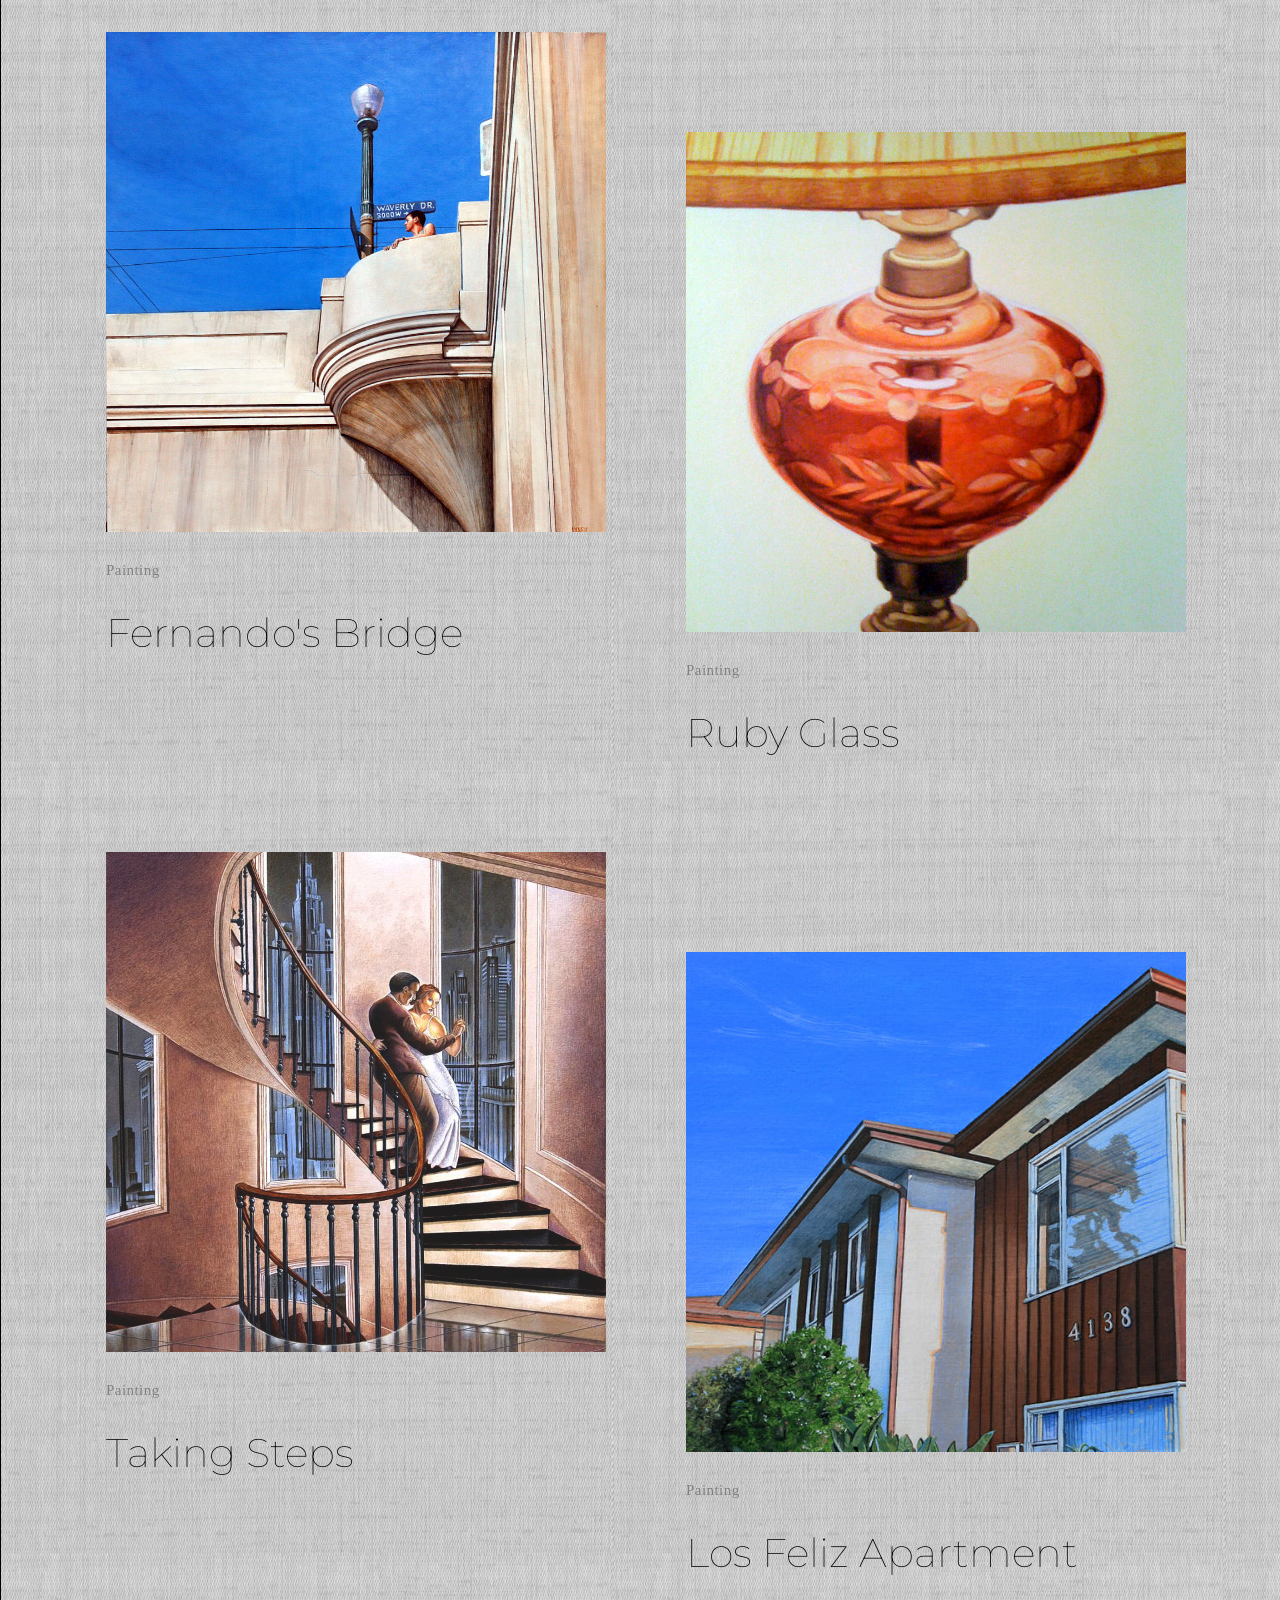
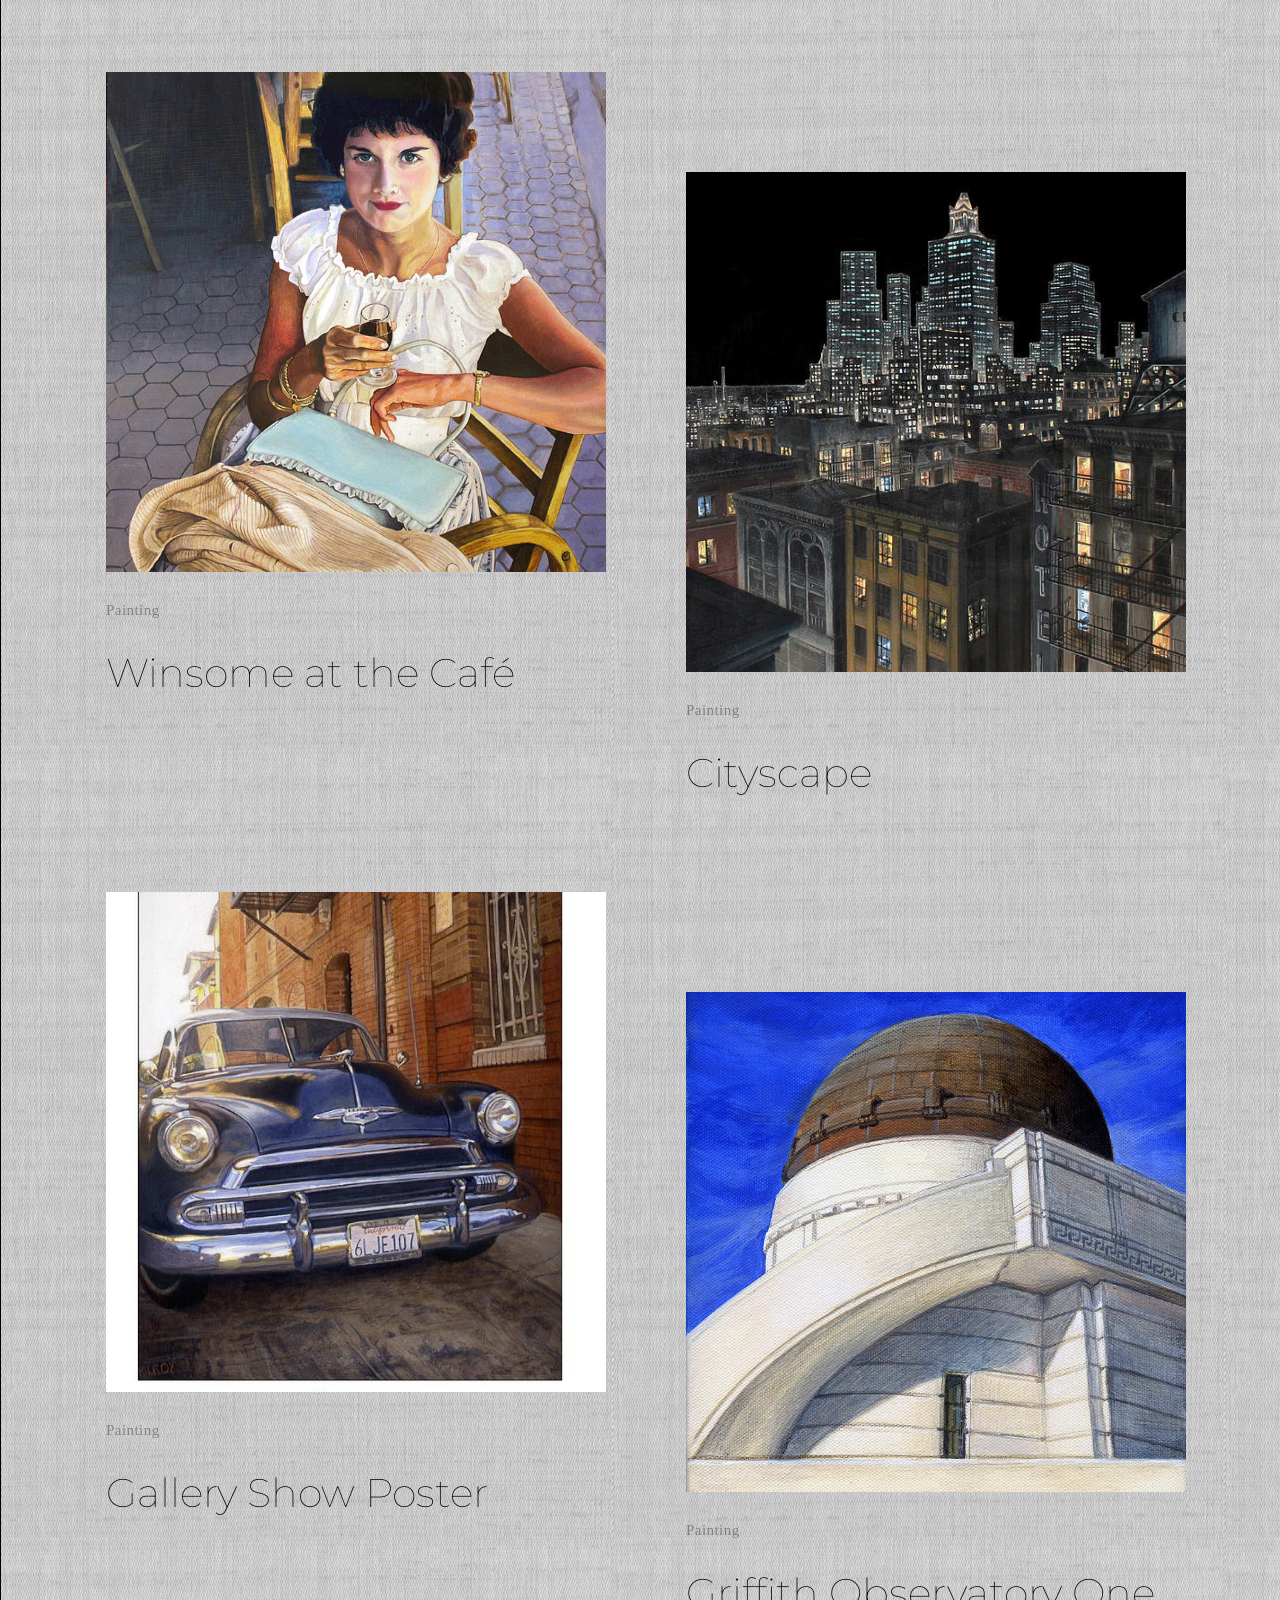
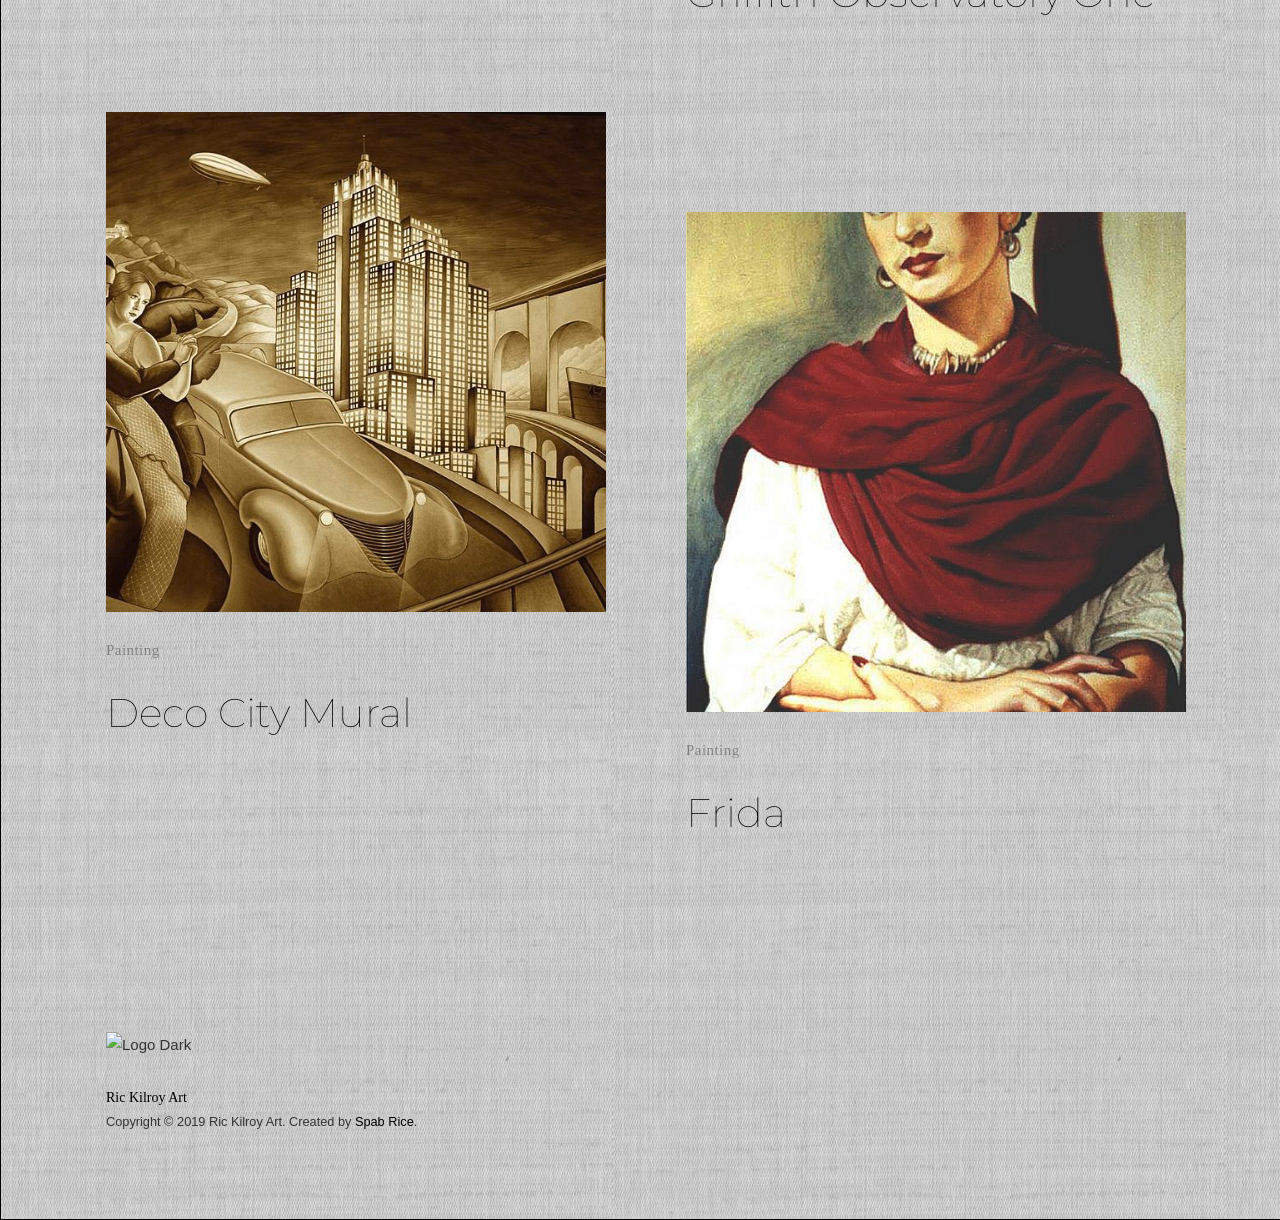
==== commit 75bf777c: "Update index.html" ====
--- a/index.html
+++ b/index.html
@@ -91,7 +91,7 @@
                   files/uploads/kilroy-arts-logo-2x.png 2x
                 "
                 alt="Logo Dark"
-                style="width:252px; height:252px"
+                style="width:400px; height:400px"
               />
             </a>
           </div>
@@ -278,7 +278,9 @@
 
         <!-- PAGEBODY -->
         <section id="page-body">
-		  <br /><br /><br /><br /><br />
+
+      <h1 class="h1-text text-shadow-lg" style="float:right">Ric Kilroy Art</h1>
+      <br /> <br /><br /> <br /><br /> <br />
 			<div
             id="portfolio-grid"
             class="isotope-grid isotope-spaced-huge style-column-2 offset-ultra portfolio-container"
@@ -823,7 +825,7 @@
                     files/uploads/kilroy-arts-logo-2x.png 2x
                   "
                   alt="Logo Dark"
-                  style="width:252px; height:252px"
+                  class="image-logo-footer"
                 />
               </p>
               <h6><strong>Ric Kilroy Art</strong></h6>
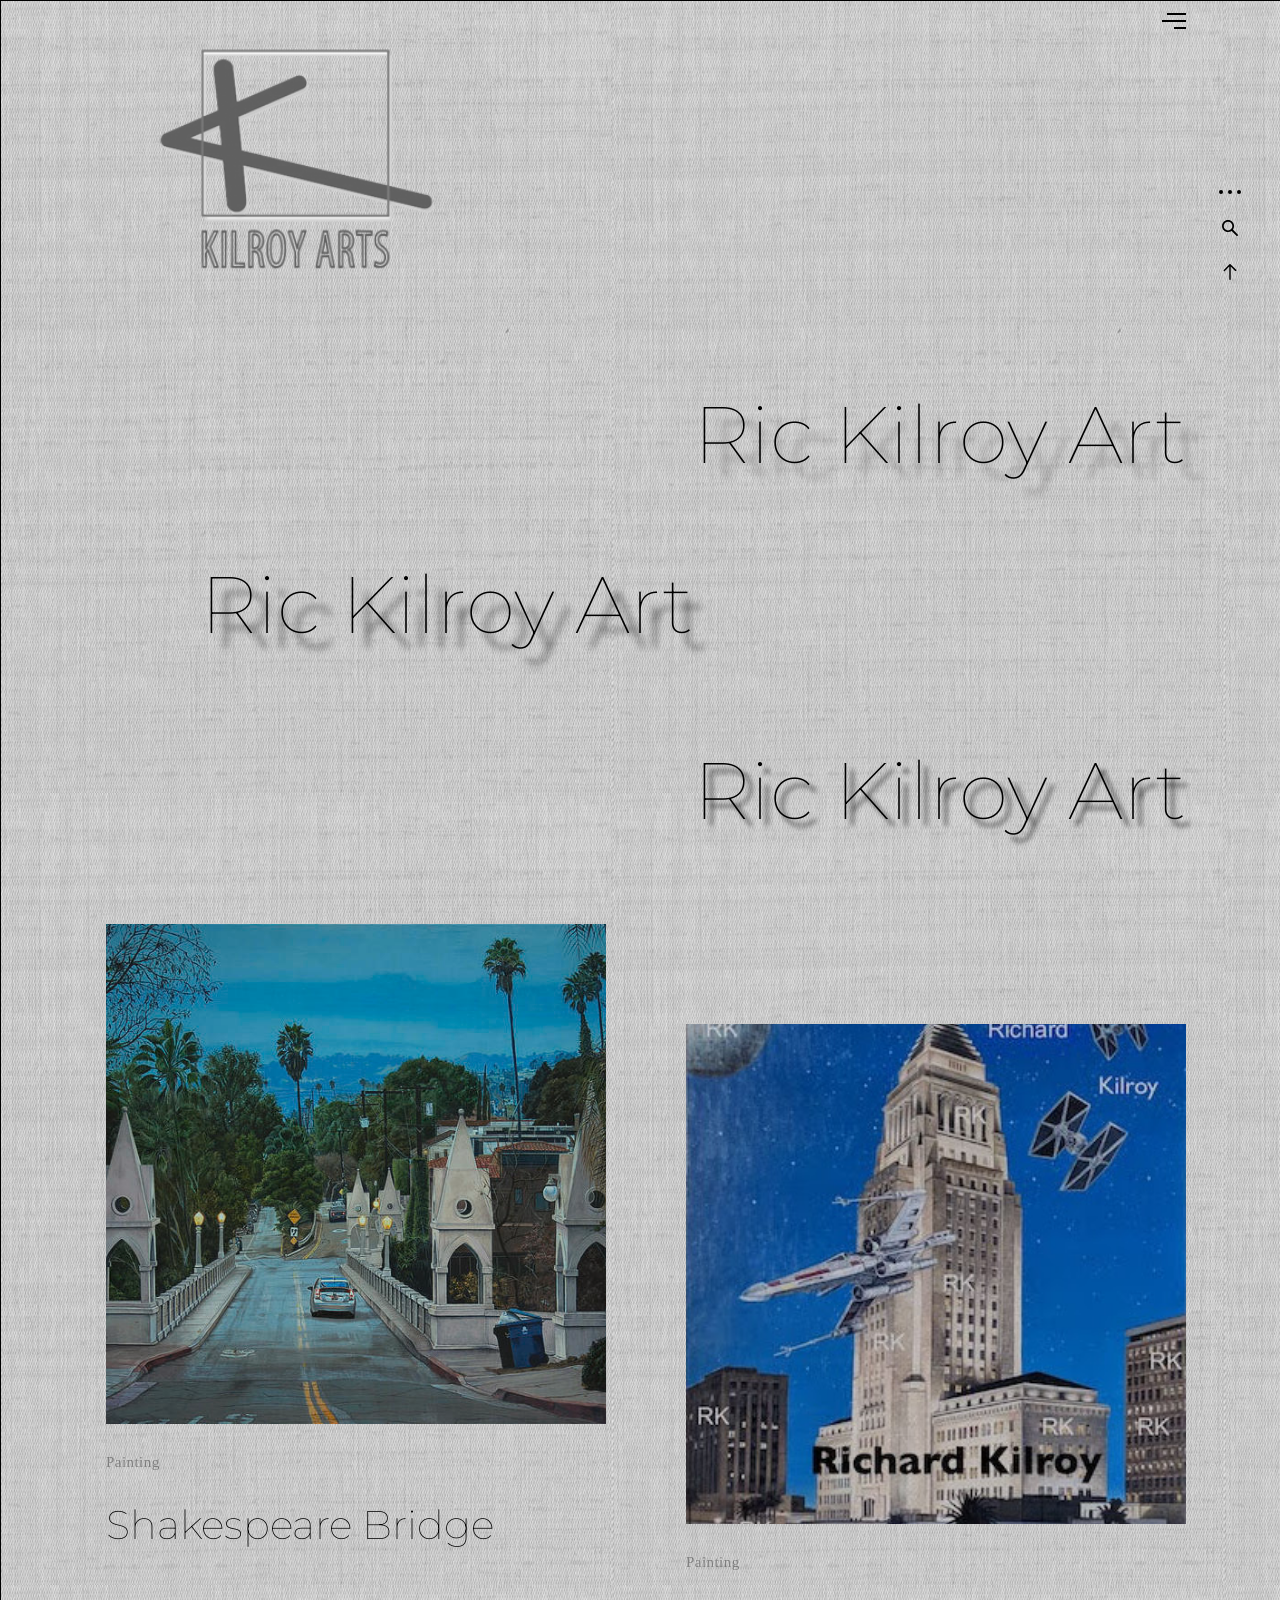
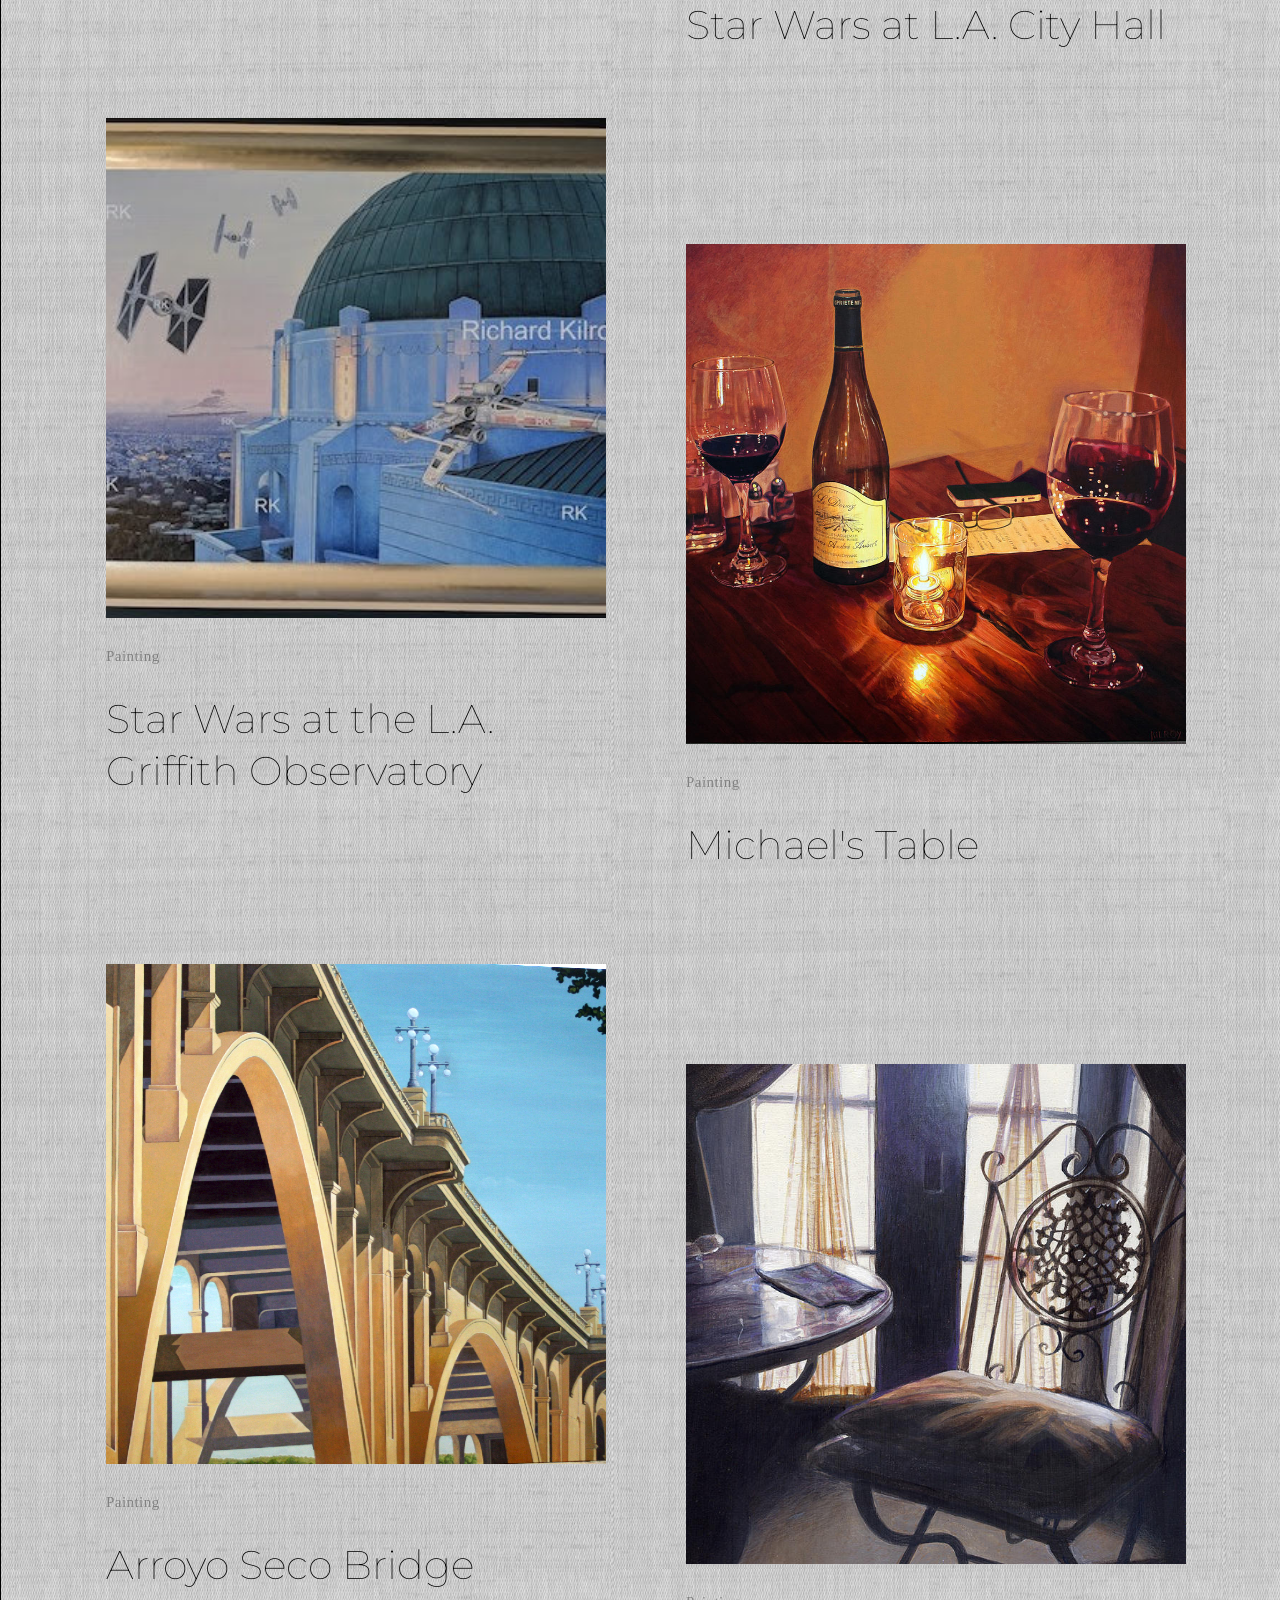
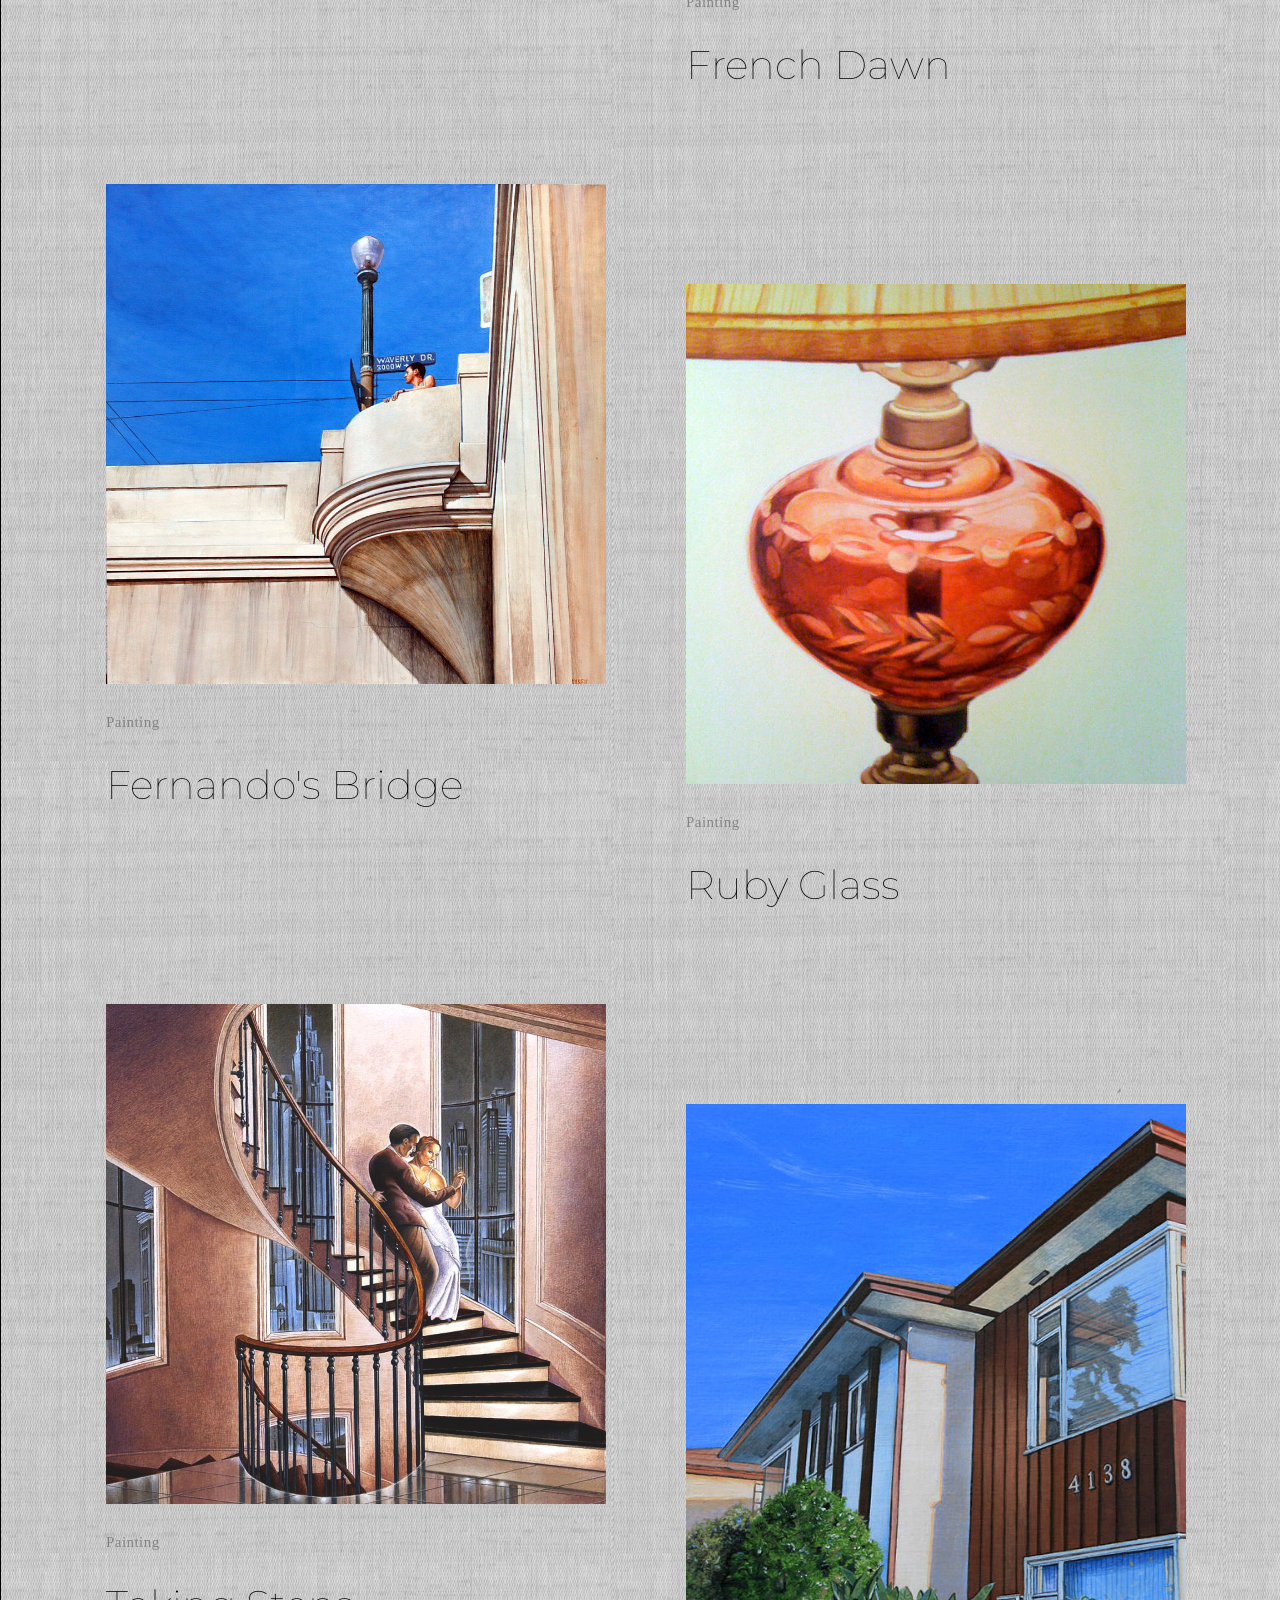
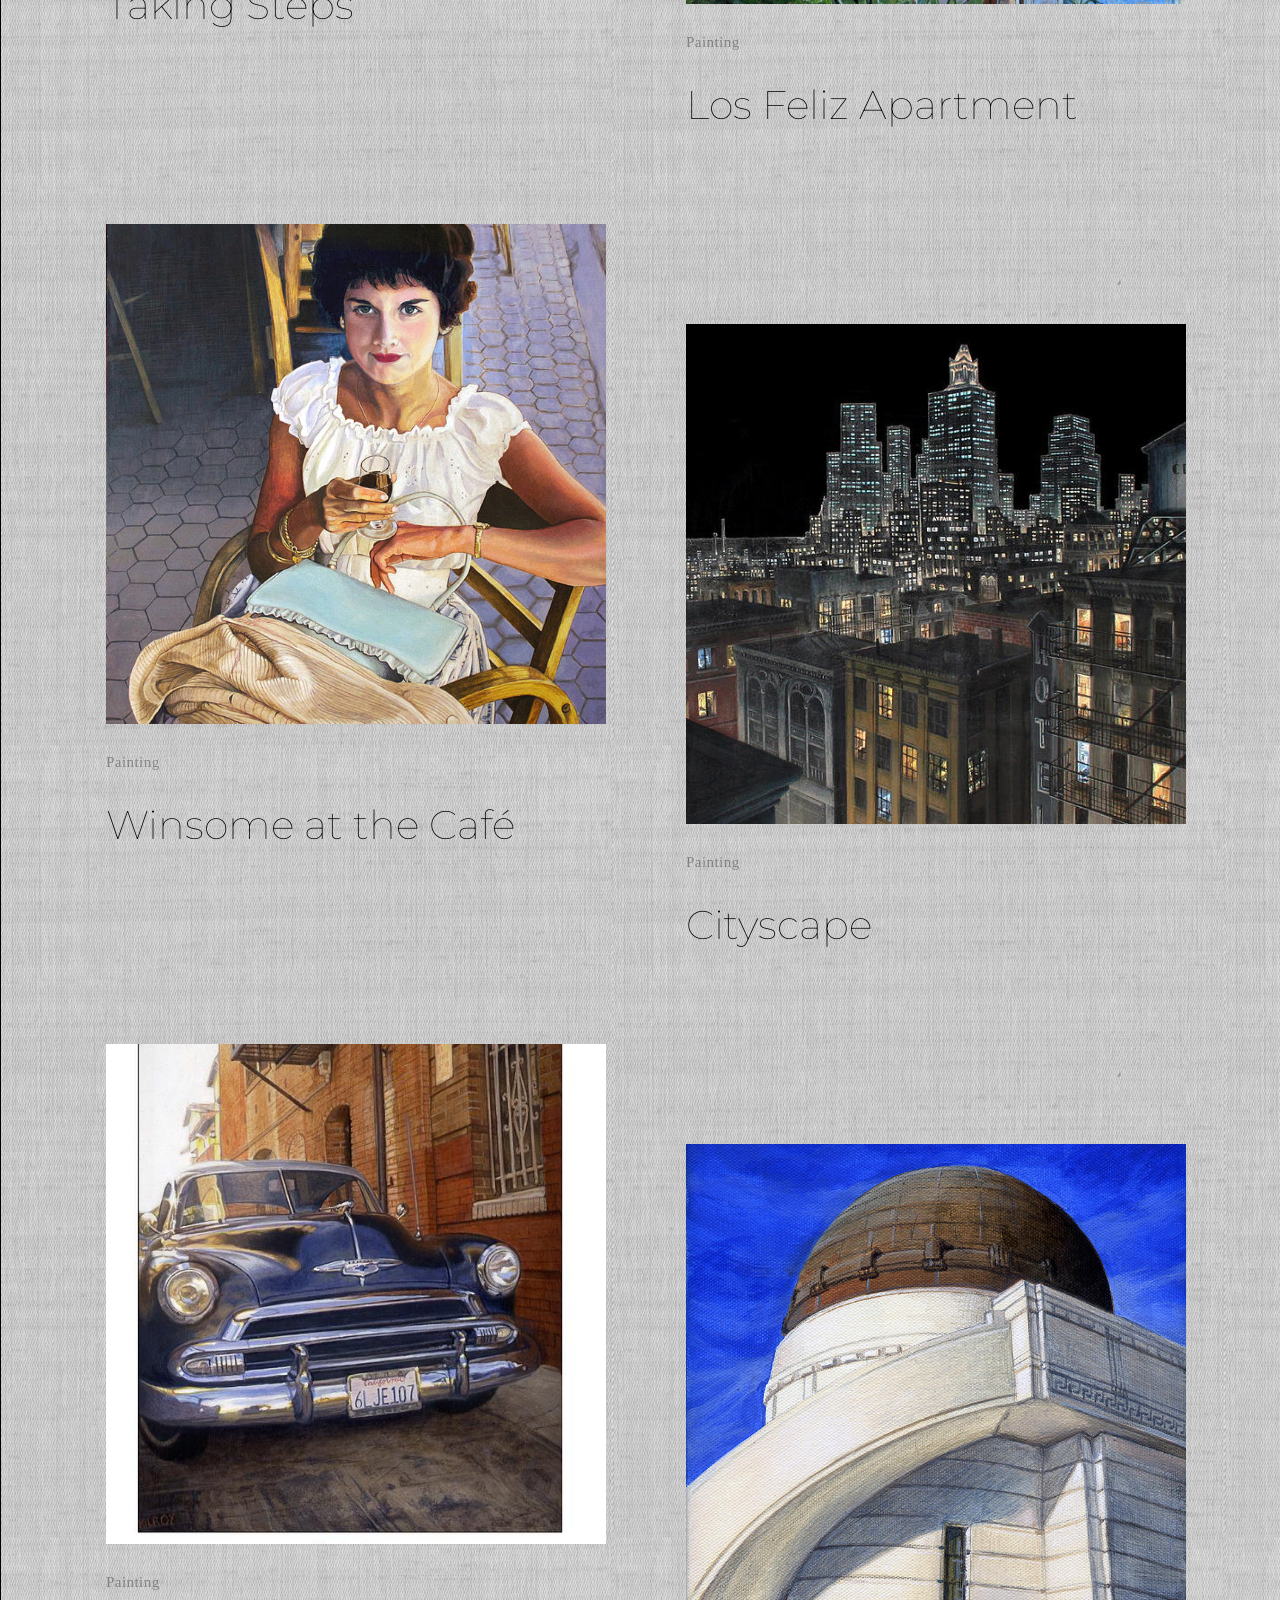
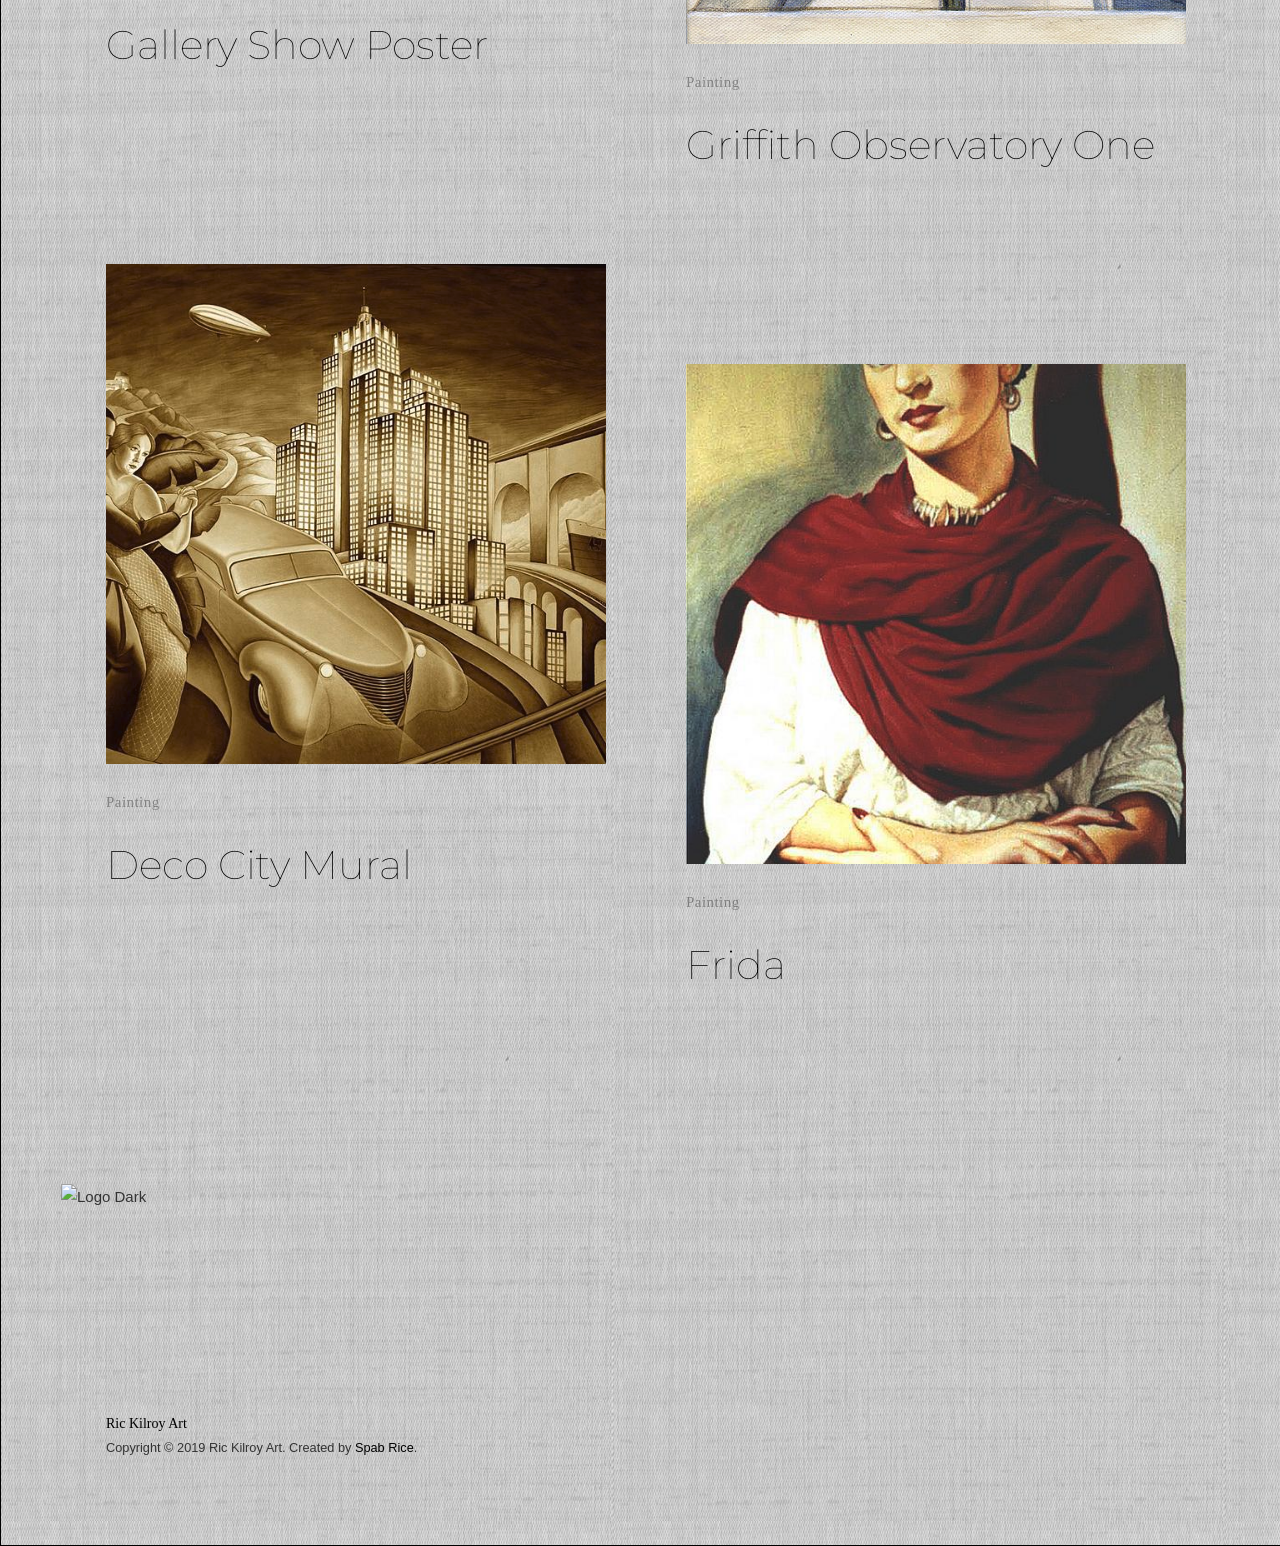
==== commit 61fd8b11: "Update index.html" ====
--- a/index.html
+++ b/index.html
@@ -281,7 +281,15 @@
 
       <h1 class="h1-text text-shadow-lg" style="float:right">Ric Kilroy Art</h1>
       <br /> <br /><br /> <br /><br /> <br />
-			<div
+
+      <h1 class="h1-text text-shadow-md" style="float:right">Ric Kilroy Art</h1>
+      <br /> <br /><br /> <br /><br /> <br />
+
+      <h1 class="h1-text text-shadow-sm" style="float:right">Ric Kilroy Art</h1>
+      <br /> <br /><br /> <br /><br /> <br />
+
+
+      <div
             id="portfolio-grid"
             class="isotope-grid isotope-spaced-huge style-column-2 offset-ultra portfolio-container"
             data-ratio="1:1"
--- a/files/css/style.css
+++ b/files/css/style.css
@@ -844,7 +844,7 @@
 #header .header-inner {
 	width: calc(100% - 200px);
 	margin: 0 auto;
-	padding: 80px 0 80px 0;
+	padding: 0px 0px 0px 0px;
 	}
 
 #header #logo {
@@ -1827,7 +1827,7 @@
 	
 .portfolio-category + .portfolio-name {
 	margin-top: 0px;
-	}
+}
 
 
 /*---------------------------------------------- 
@@ -4004,4 +4004,4 @@
 	#hero.hero-fullscreen #page-title,
 	#hero.hero-fullscreen.content-overlay #page-title,
 	#hero.hero-fullscreen.content-overlay #page-title.title-bottom { padding-bottom: 80px !important; }
-}+}
--- a/files/css/custom-kilroy.css
+++ b/files/css/custom-kilroy.css
@@ -1,3 +1,17 @@
+.body-bg {
+  background-image: url("/images/bg-linen-gray.jpg");
+  background-position: 50% 50%;
+  background-repeat: repeat;
+}
+
+
+.h1-text {
+  margin: 0px 0px 100px;
+  font-family: "Montserrat", sans-serif;
+  font-weight: 100;
+  font-size: 80px;
+}
+
 .image-auto {
   height: auto !important;
 }
@@ -24,15 +38,15 @@
 }
 
 .text-shadow-sm {
-  text-shadow: 10px 10px 7px #a6a6a6 !important;
+  text-shadow: 7px 7px 5px black !important;
 }
 
 .text-shadow-md {
-  text-shadow: 15px 15px 7px #a6a6a6 !important;
+  text-shadow: 15px 15px 7px black !important;
 }
 
 .text-shadow-lg {
-  text-shadow: 20px 15px 7px #a6a6a6 !important;
+  text-shadow: 20px 15px 7px rgb(109, 107, 107) !important;
 }
 
 .text-gray {
@@ -106,3 +120,9 @@
 .image-page-title {
     margin-left: 70px;
 }
+
+.image-logo-footer {
+  width: 200px;
+  height: 200px;
+  margin-left: -45px;
+}
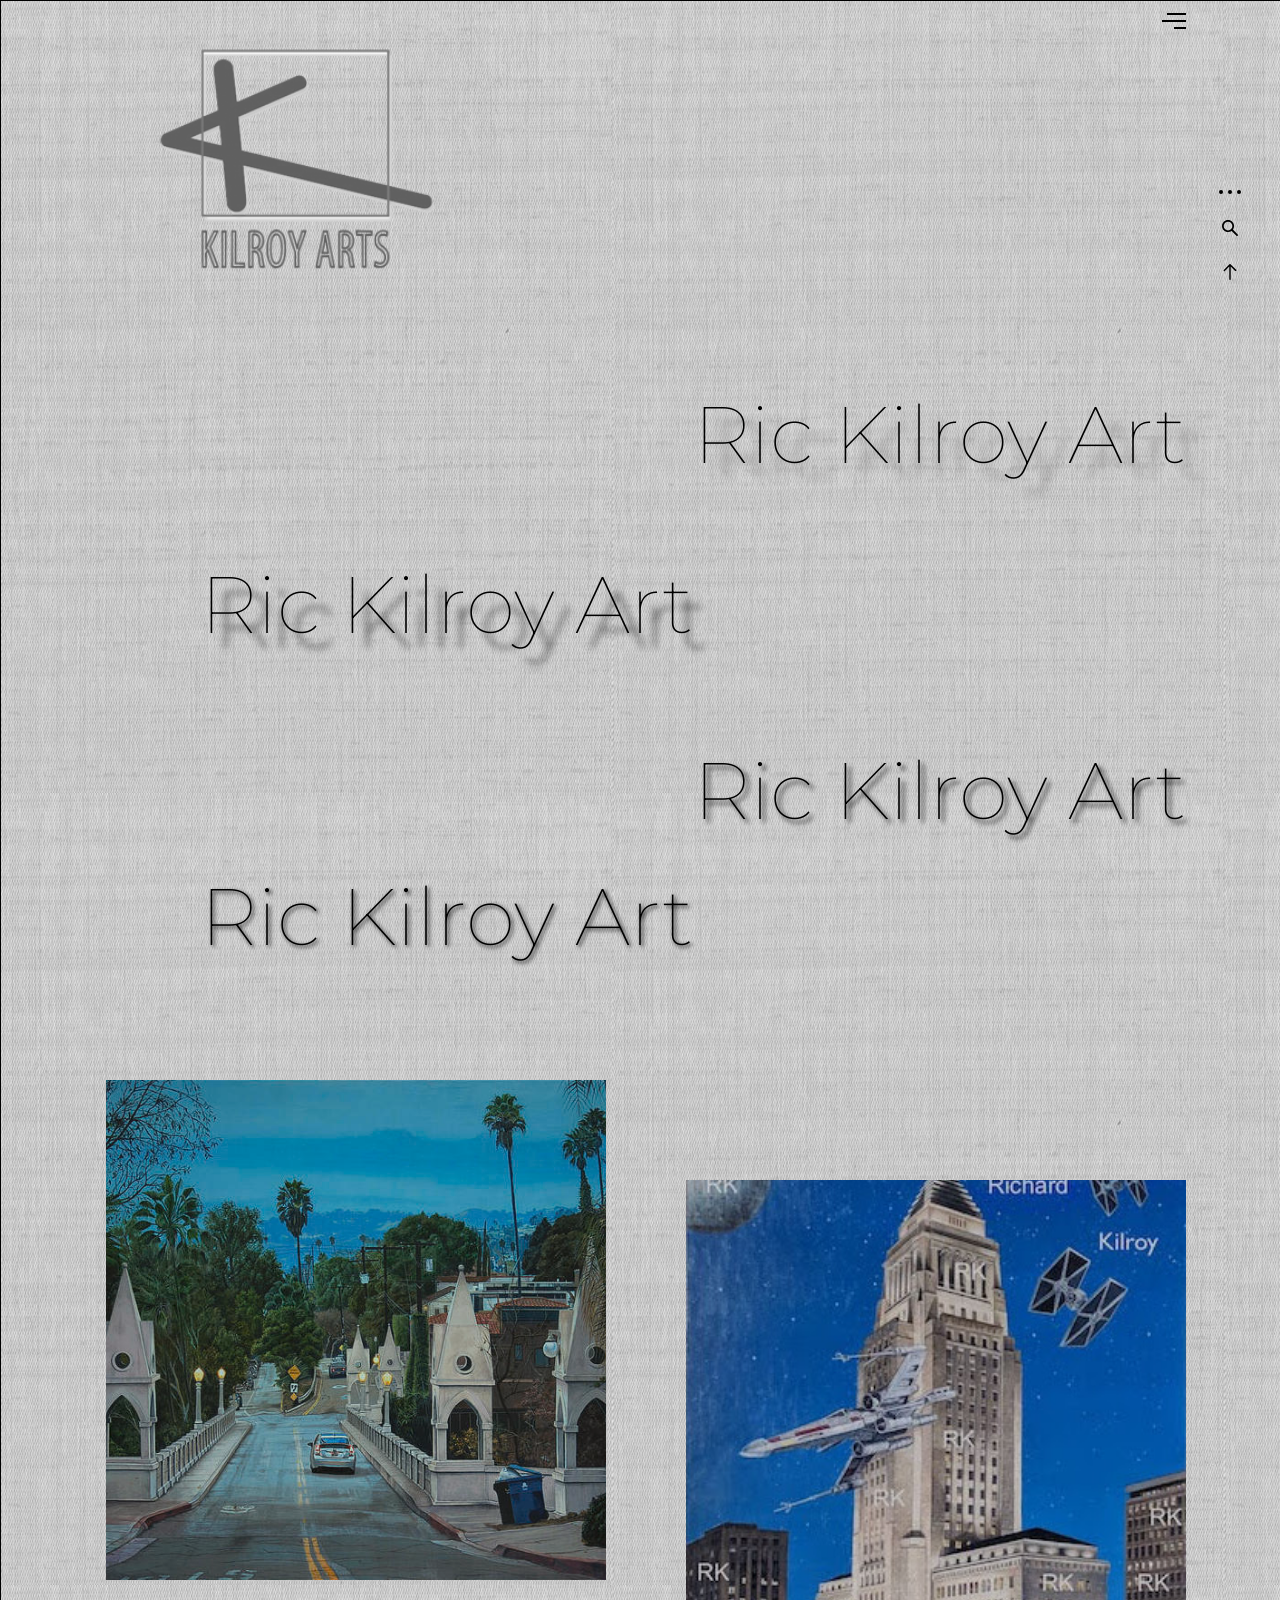
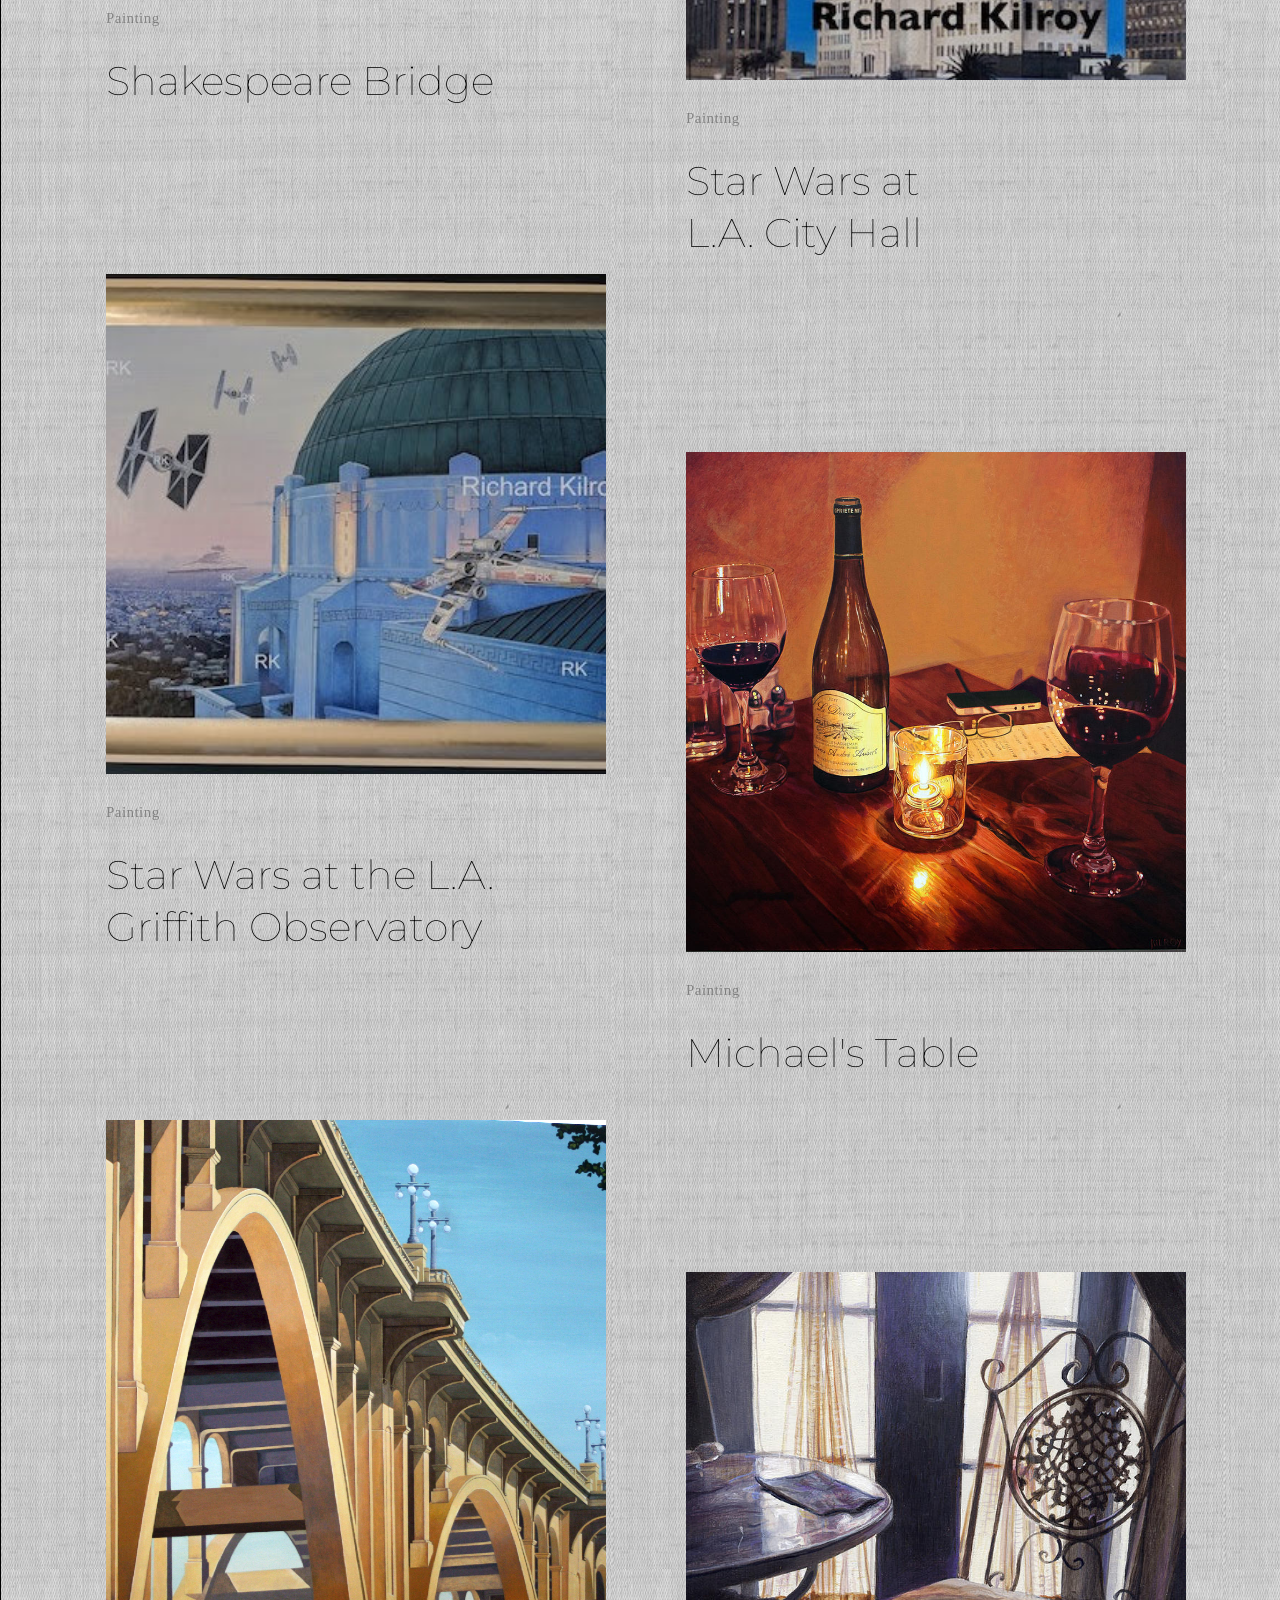
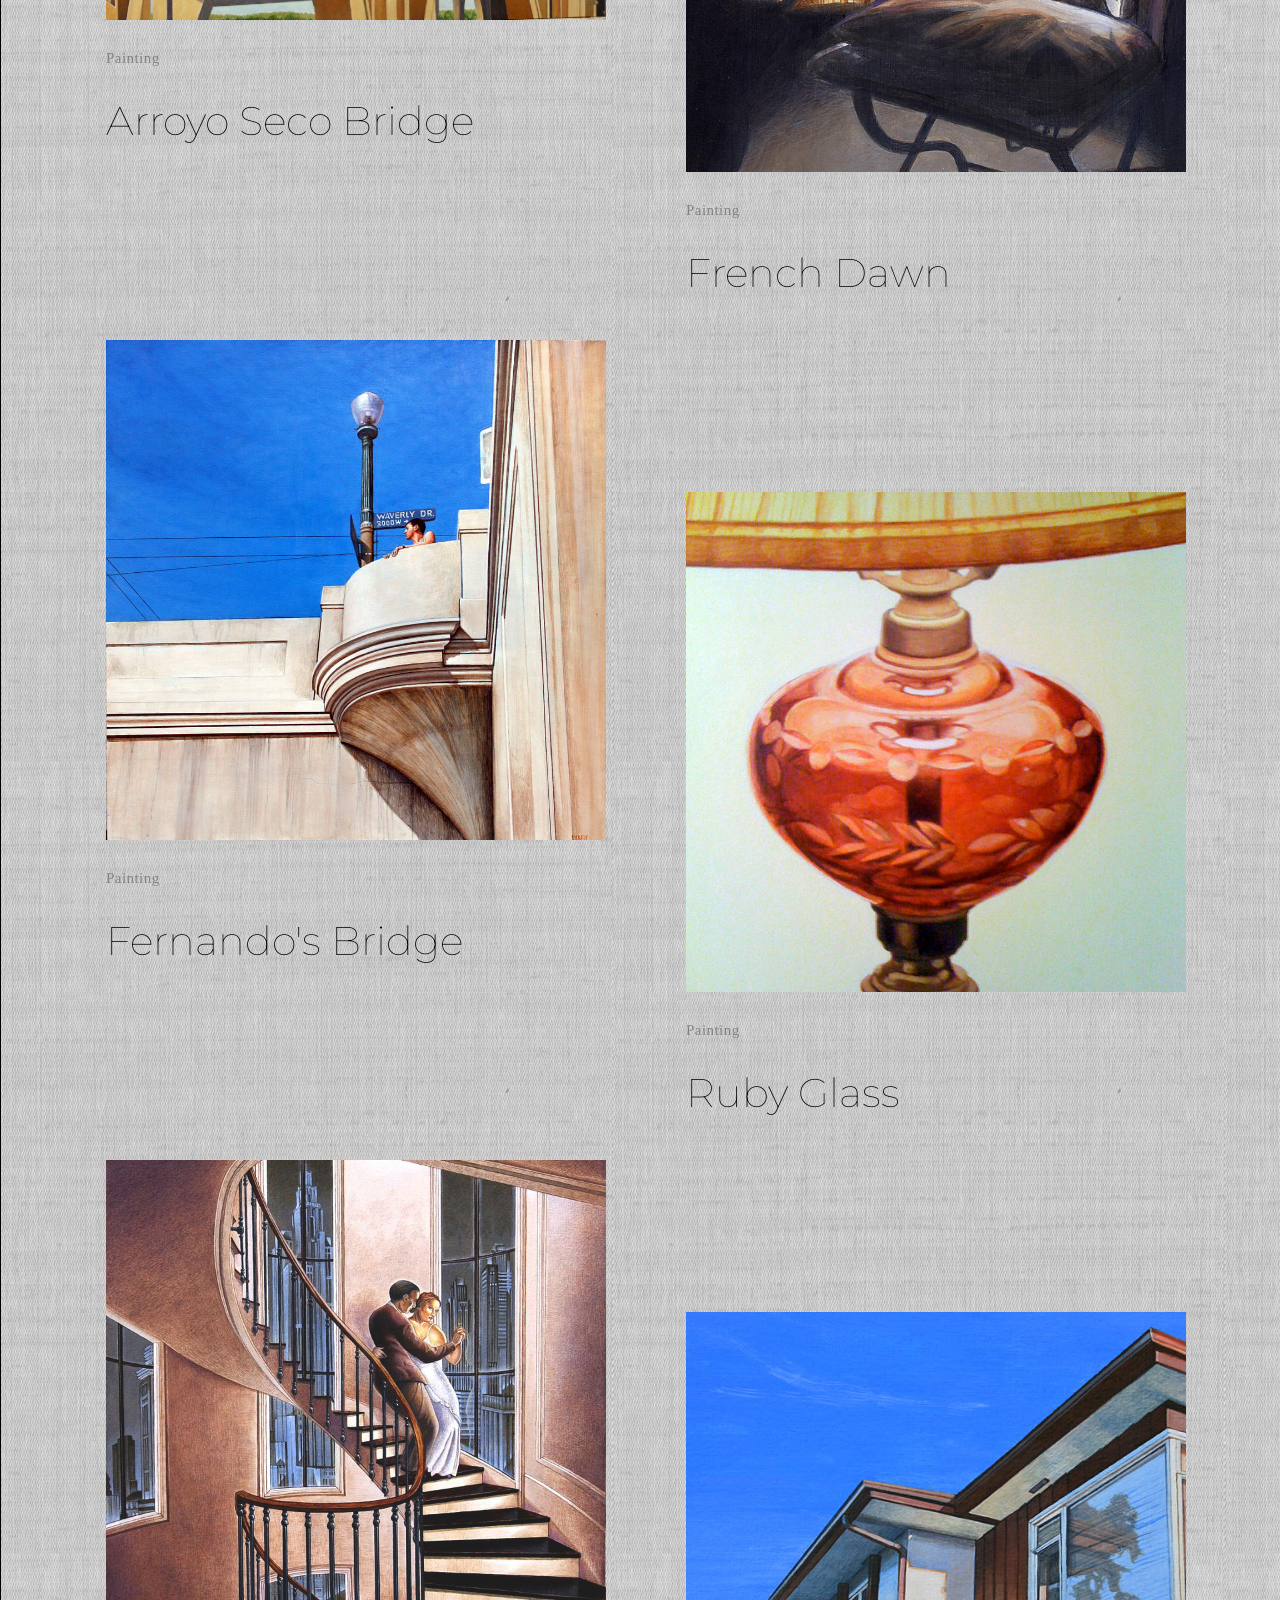
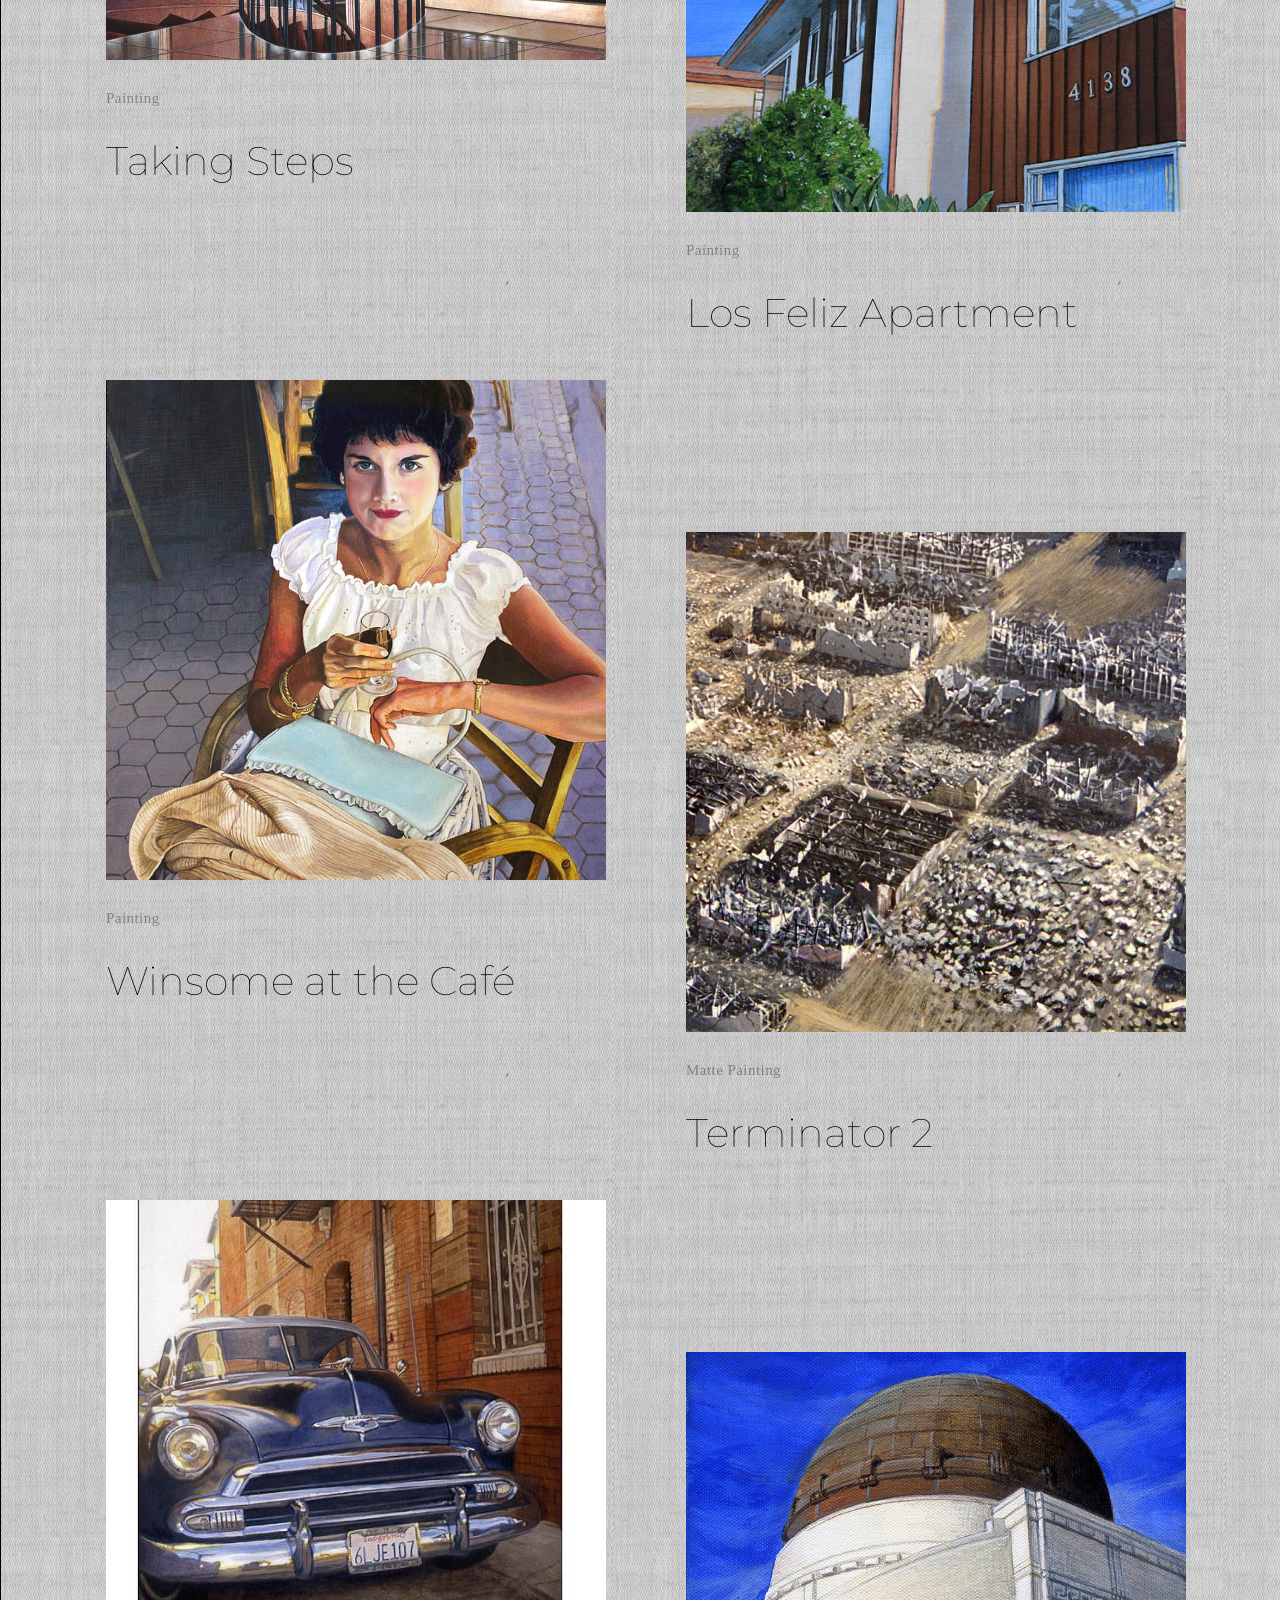
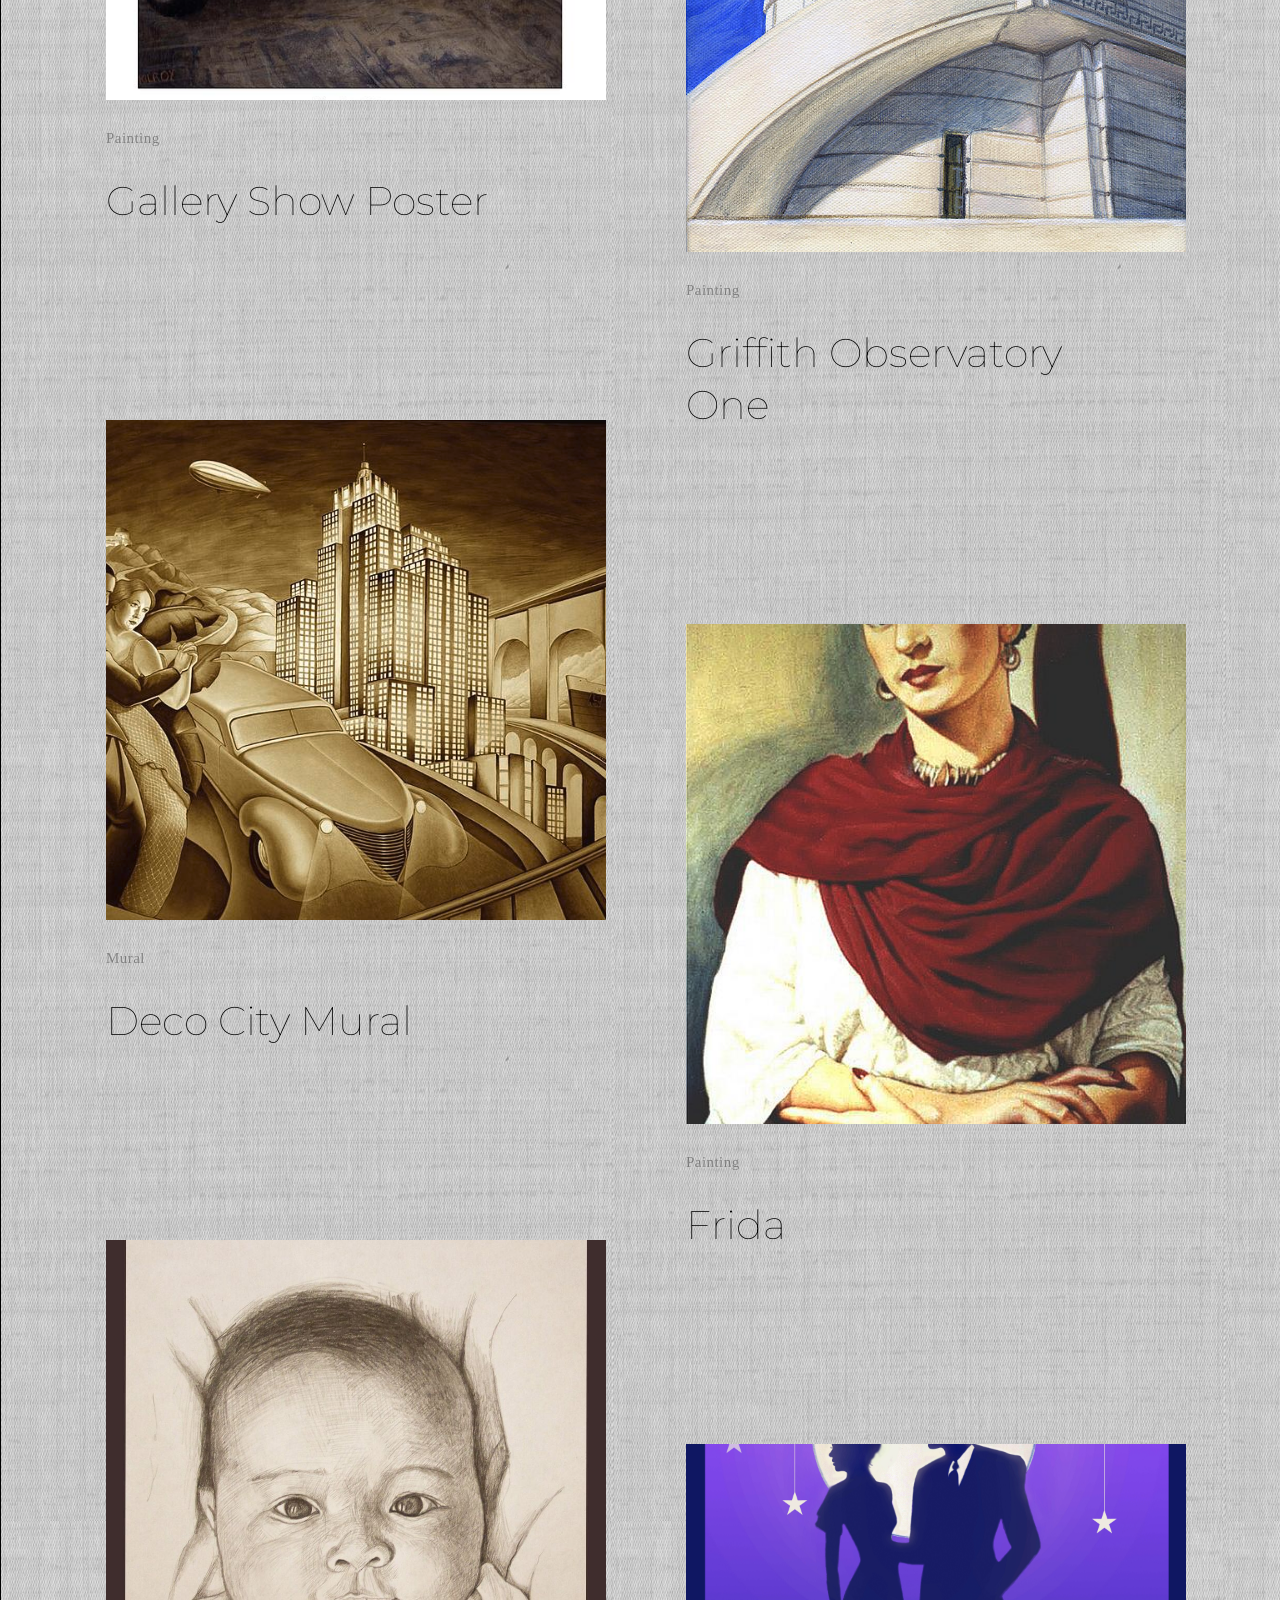
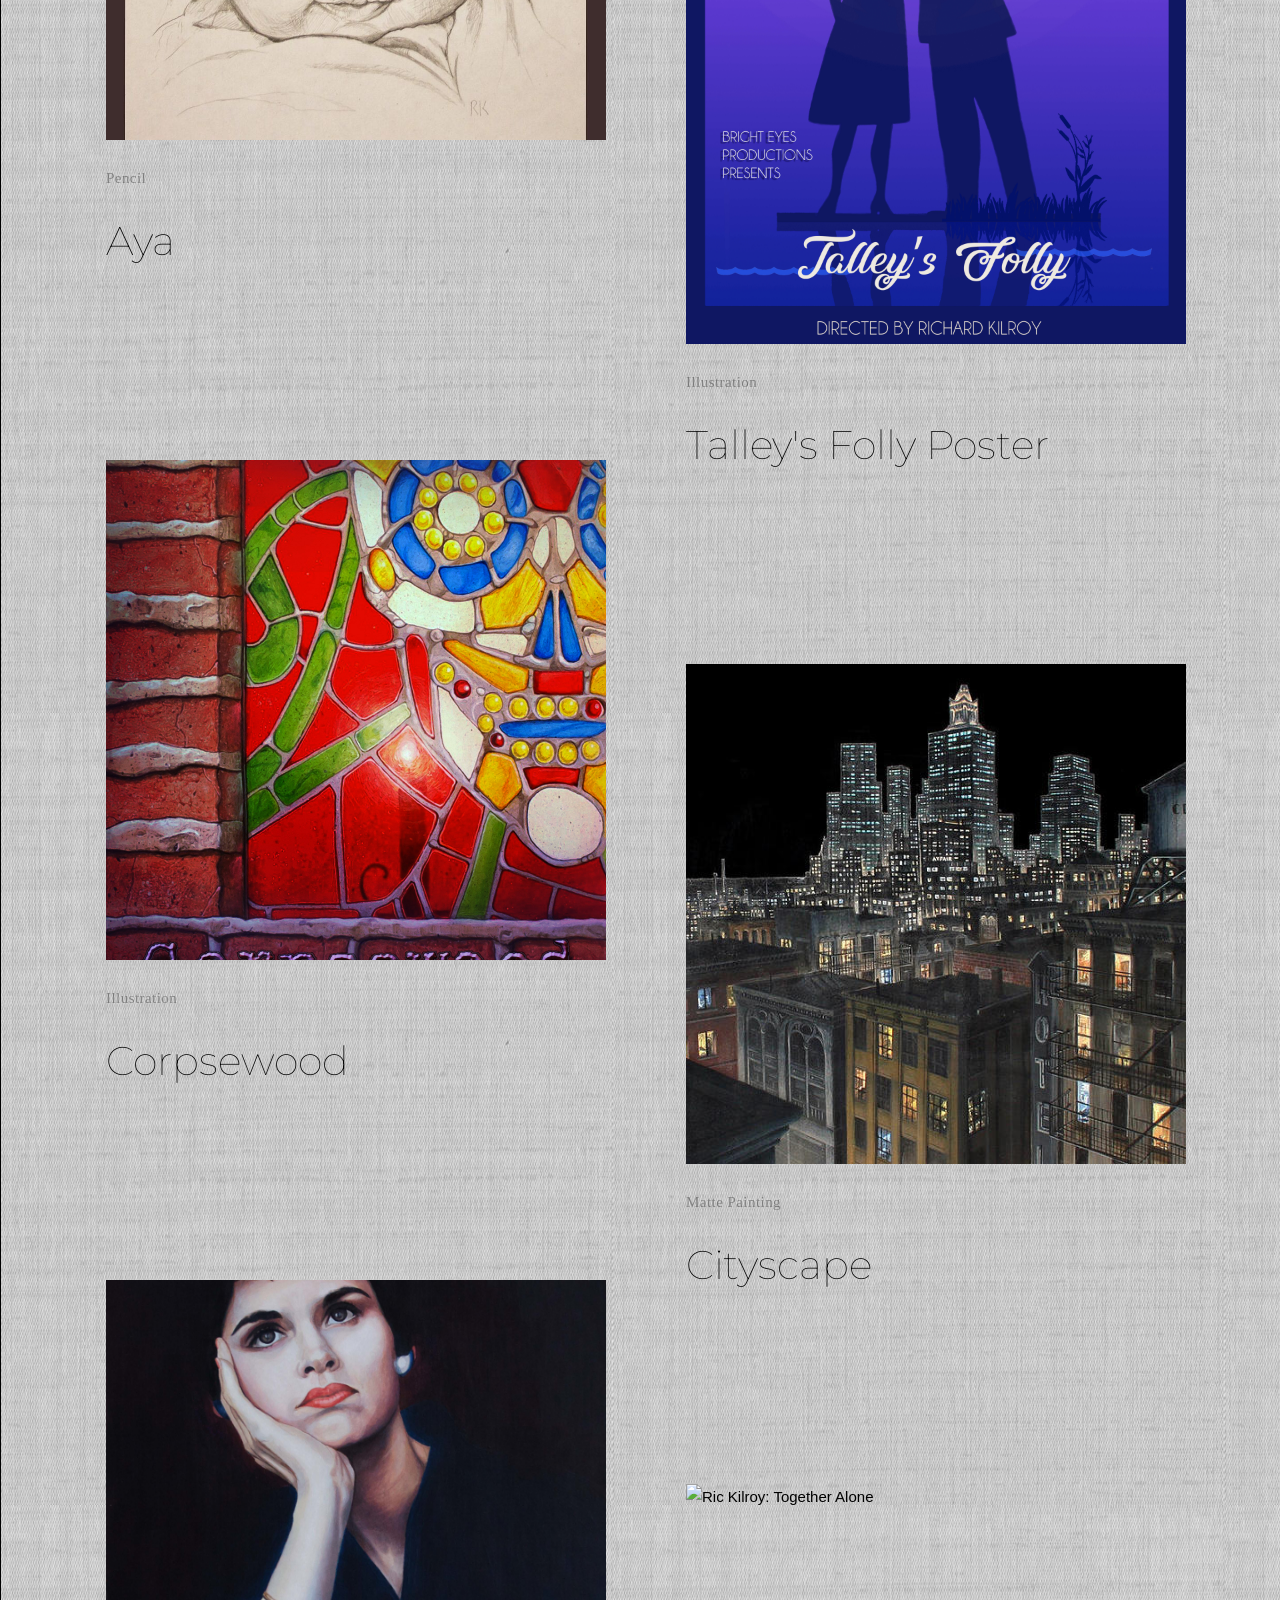
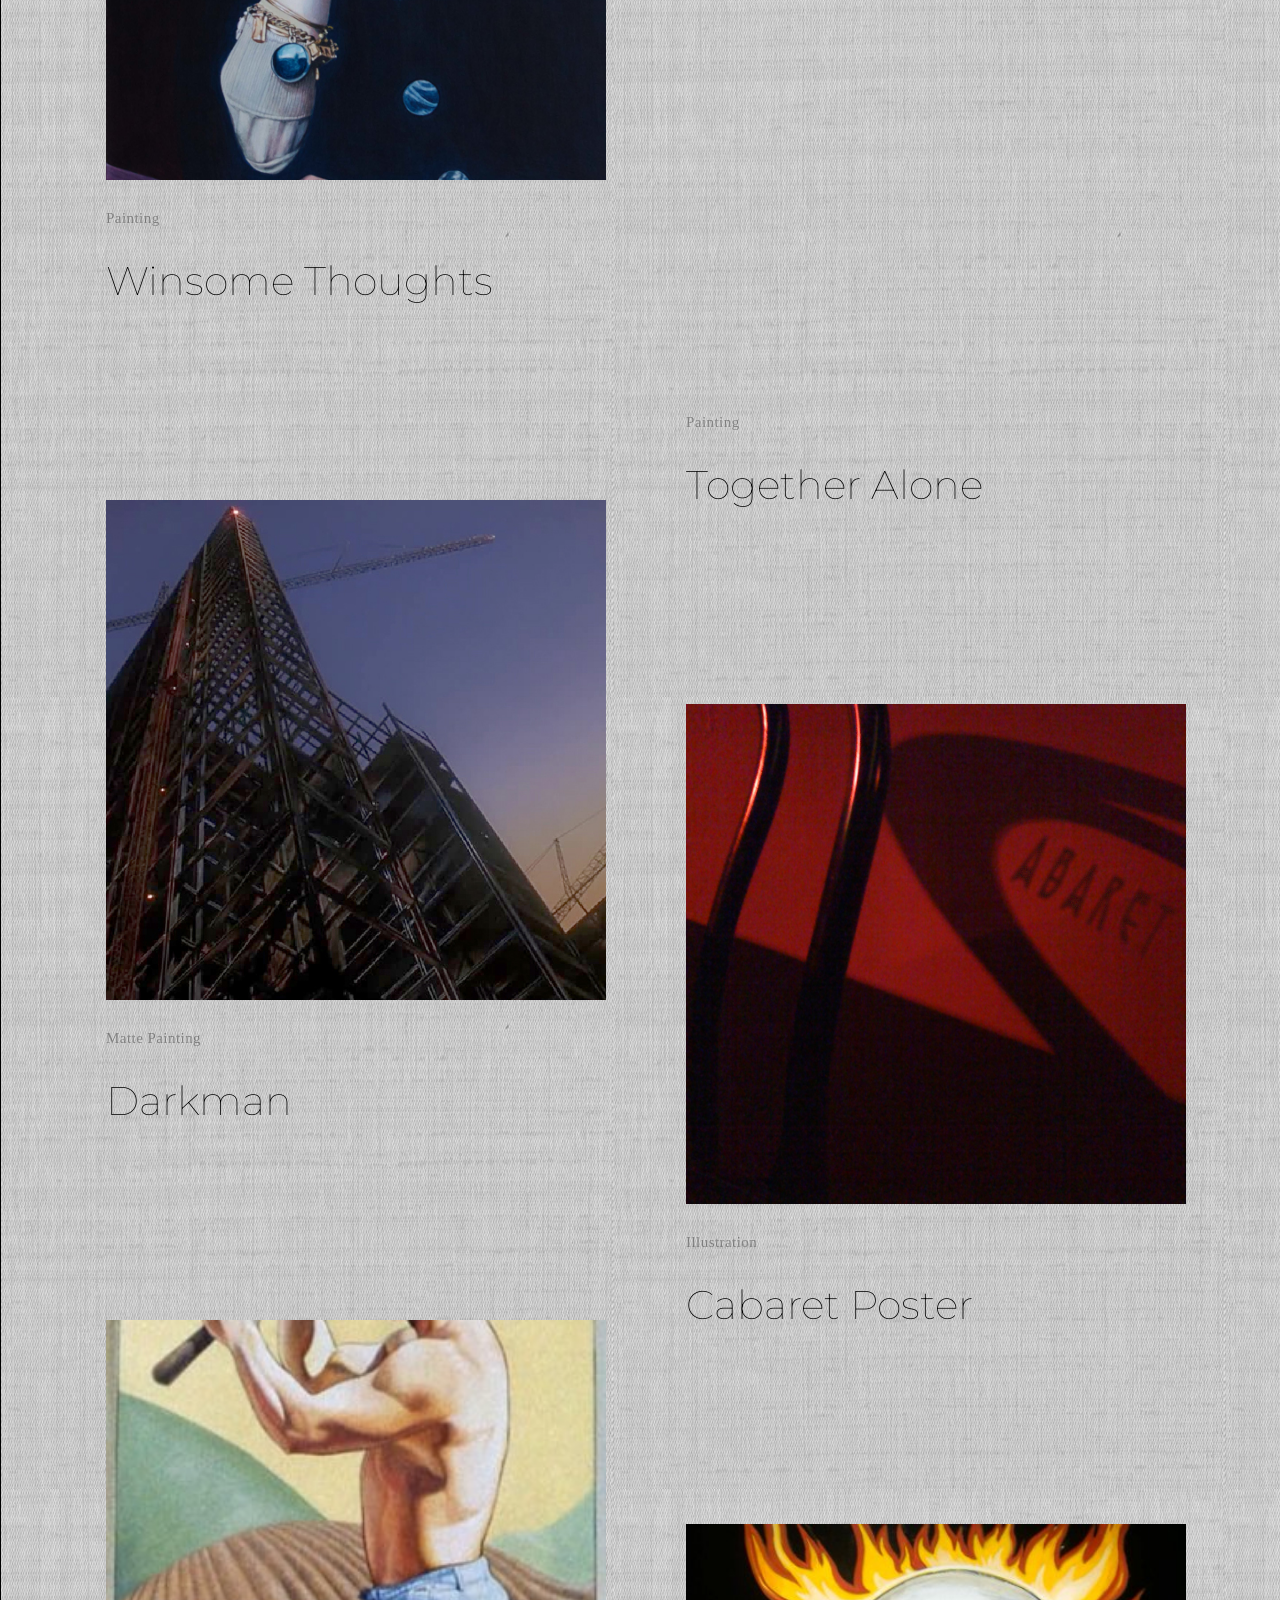
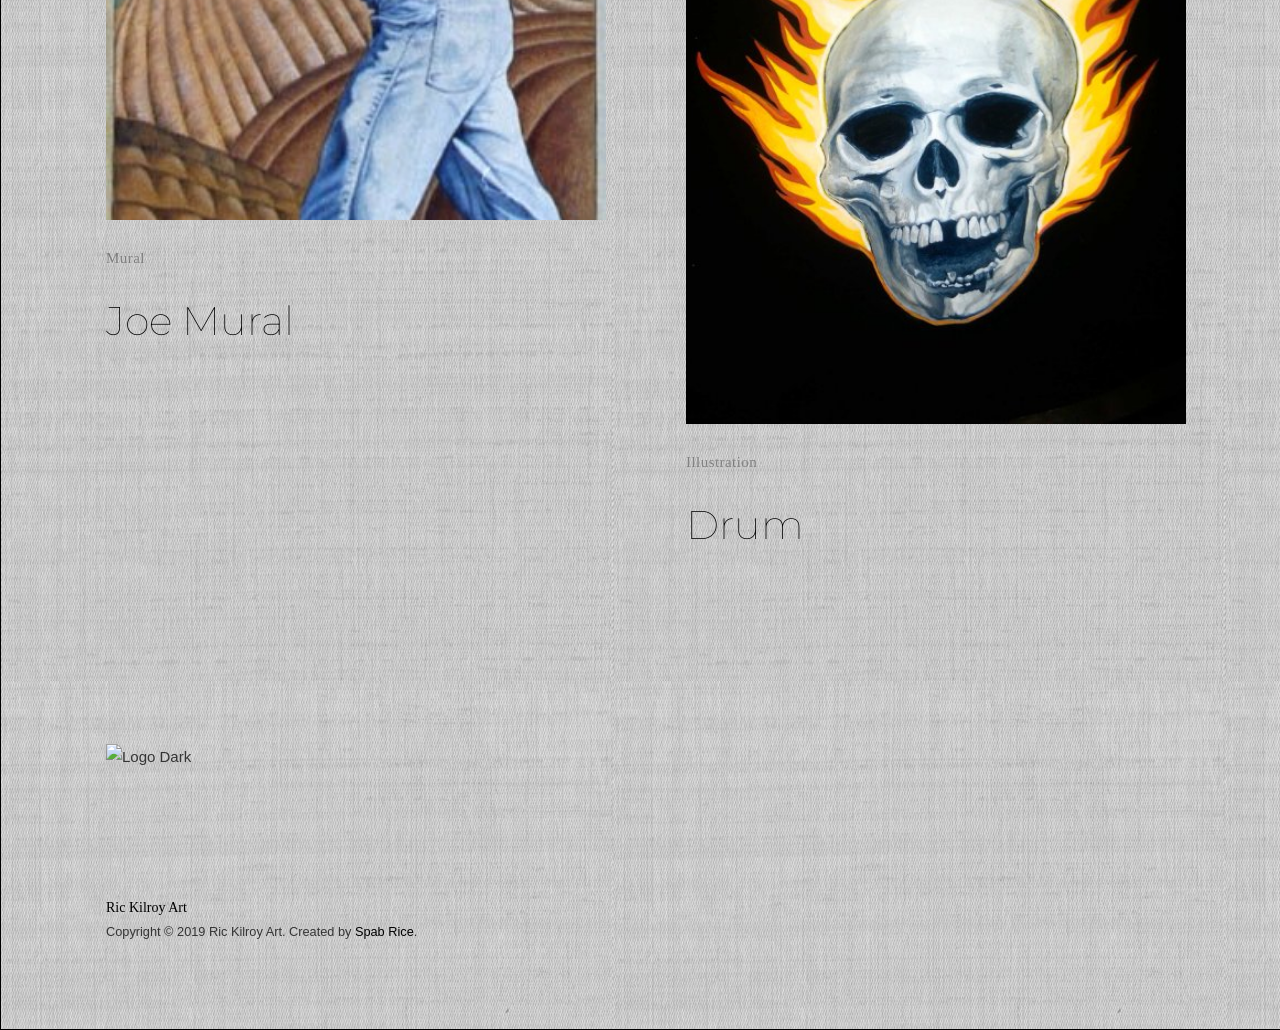
==== commit 021a9fd0: "All paintings." ====
--- a/index.html
+++ b/index.html
@@ -186,6 +186,9 @@
                 data-related-grid="portfolio-grid"
               >
                 <li><a data-filter=".painting" href="#">Painting</a></li>
+                <li><a data-filter=".matte-painting" href="#">Matte Painting</a></li>
+                <li><a data-filter=".mural" href="#">Mural</a></li>
+                <li><a data-filter=".pencil" href="#">Pencil</a></li>
                 <li><a data-filter=".illustration" href="#">Illustration</a></li>
                 <li><a data-filter=".design" href="#">Design</a></li>
                 <li><a data-filter="*" href="#">All</a></li>
@@ -288,533 +291,863 @@
       <h1 class="h1-text text-shadow-sm" style="float:right">Ric Kilroy Art</h1>
       <br /> <br /><br /> <br /><br /> <br />
 
+      <h1 class="h1-text text-shadow-xs" style="float:right">Ric Kilroy Art</h1>
+      <br /> <br /><br /> <br /><br /> <br />
+
+
 
       <div
-            id="portfolio-grid"
-            class="isotope-grid isotope-spaced-huge style-column-2 offset-ultra portfolio-container"
-            data-ratio="1:1"
-          >
-
-
-
-
-            <div class="isotope-item portfolio-item painting">
-              <div class="portfolio-item-inner item-inner">
-                <div class="portfolio-media do-anim-modern">
-                  <a
-                    href="ric-kilroy-shakespeare-bridge.html"
-                    class="thumb-hover no-overlay scale"
-                  >
-                    <img
-                      class="lazy image-auto"
-                      src="#"
-                      data-src="images/shakespeare-bridge-richard-kilroy.jpg"
-                      width="100%"
-                      alt="Ric Kilroy: Shakespeare Bridge - Los Feliz, California"
-                    />
-                  </a>
-                </div>
-                <div class="portfolio-info do-anim">
-                  <span class="portfolio-category">Painting</span><br/>
-                  <div class="portfolio-name">
-                    <a href="ric-kilroy-shakespeare-bridge.html"
-                      >Shakespeare Bridge</a>
-                  </div>
-                </div>
-              </div>
-            </div>
-
-
-
-
-            <div class="isotope-item portfolio-item painting">
-              <div class="portfolio-item-inner item-inner">
-                <div class="portfolio-media do-anim-modern">
-                  <a
-                    href="ric-kilroy-star-wars-at-la-city-hall.html"
-                    class="thumb-hover no-overlay scale"
-                  >
-                    <img
-                      class="lazy image-auto"
-                      src="#"
-                      data-src="images/city-hall-star-wars-richard-kilroy.jpg"
-                      width="100%"
-                      height="490px"
-                      alt="Ric Kilroy: Star Wars at L.A. City Hall"
-                    />
-                  </a>
-                </div>
-                <div class="portfolio-info do-anim">
-                  <span class="portfolio-category">Painting</span><br/>
-                  <div class="portfolio-name">
-                    <a href="ric-kilroy-star-wars-at-la-city-hall.html"
-                      >Star Wars at L.A. City Hall</a>
-                      <br/><br/>
-                  </div>
-                </div>
-              </div>
-            </div>
-
-
-
-
-
-
-            <div class="isotope-item portfolio-item painting">
-                <div class="portfolio-item-inner item-inner">
-                  <div class="portfolio-media do-anim-modern">
-                    <a
-                      href="ric-kilroy-star-wars-at-griffith-observatory.html"
-                      class="thumb-hover no-overlay scale"
-                    >
-                      <img
-                        class="lazy image-auto"
-                        src="#"
-                        data-src="images/griffith-observatory-star-wars-richard-kilroy.jpg"
-
-                        alt="Ric Kilroy: Star Wars at L.A. Griffith Observatory"
-                      />
-                    </a>
-                  </div>
-                  <div class="portfolio-info do-anim">
-                    <span class="portfolio-category">Painting</span><br/>
-                    <div class="portfolio-name">
-                      <a href="ric-kilroy-star-wars-at-griffith-observatory.html"
-                        >Star Wars at the L.A.<br/><br/>Griffith Observatory</a>
-                    </div>
-                  </div>
-                </div>
-              </div>
-
-
-
-
-
-
-              <div class="isotope-item portfolio-item painting">
-                  <div class="portfolio-item-inner item-inner">
-                    <div class="portfolio-media do-anim-modern">
-                      <a
-                        href="ric-kilroy-michaels-table.html"
-                        class="thumb-hover no-overlay scale"
-                      >
-                        <img
-                          class="lazy image-auto"
-                          src="#"
-                          data-src="images/michaels-table-richard-kilroy.jpg"
-  
-                          alt="Ric Kilroy: Michael's Table"
-                        />
-                      </a>
-                    </div>
-                    <div class="portfolio-info do-anim">
-                      <span class="portfolio-category">Painting</span><br/>
-                      <div class="portfolio-name">
-                        <a href="ric-kilroy-michaels-table.html"
-                          >Michael's Table</a>
-                          <br/><br/>
-                      </div>
-                    </div>
-                  </div>
-                </div>
-
-
-
-
-
-
-                  <div class="isotope-item portfolio-item painting">
-                      <div class="portfolio-item-inner item-inner">
-                        <div class="portfolio-media do-anim-modern">
-                          <a
-                            href="ric-kilroy-arroyo-seco-bridge-pasadena.html"
-                            class="thumb-hover no-overlay scale"
-                          >
-                            <img
-                              class="lazy image-auto"
-                              src="#"
-                              data-src="images/arroyo-seco-bridge-richard-kilroy.jpg"
-      
-                              alt="Ric Kilroy: Arroyo Seco Bridge"
-                            />
-                          </a>
-                        </div>
-                        <div class="portfolio-info do-anim">
-                          <span class="portfolio-category">Painting</span><br/>
-                          <div class="portfolio-name">
-                            <a href="ric-kilroy-arroyo-seco-bridge-pasadena.html"
-                              >Arroyo Seco Bridge</a>
-                              <br/><br/>
-                          </div>
-                        </div>
-                      </div>
-                    </div>
-
-
-
-
-
-
-
-
-
-                    <div class="isotope-item portfolio-item painting">
-                        <div class="portfolio-item-inner item-inner">
-                          <div class="portfolio-media do-anim-modern">
-                            <a
-                              href="ric-kilroy-french-dawn.html"
-                              class="thumb-hover no-overlay scale"
-                            >
-                              <img
-                                class="lazy image-auto"
-                                src="#"
-                                data-src="images/french-dawn-richard-kilroy.jpg"
-        
-                                alt="Ric Kilroy: French Dawn"
-                              />
-                            </a>
-                          </div>
-                          <div class="portfolio-info do-anim">
-                            <span class="portfolio-category">Painting</span><br/>
-                            <div class="portfolio-name">
-                              <a href="ric-kilroy-french-dawn.html"
-                                >French Dawn</a>
-                                <br/><br/>
-                            </div>
-                          </div>
-                        </div>
-                      </div>
-
-
-
-
-
-
-
-                      <div class="isotope-item portfolio-item painting">
-                          <div class="portfolio-item-inner item-inner">
-                            <div class="portfolio-media do-anim-modern">
-                              <a
-                                href="ric-kilroy-fernandos-bridge.html"
-                                class="thumb-hover no-overlay scale"
-                              >
-                                <img
-                                  class="lazy image-auto"
-                                  src="#"
-                                  data-src="images/fernandos-bridge-richard-kilroy.jpg"
-          
-                                  alt="Ric Kilroy: Fernando's Bridge"
-                                />
-                              </a>
-                            </div>
-                            <div class="portfolio-info do-anim">
-                              <span class="portfolio-category">Painting</span><br/>
-                              <div class="portfolio-name">
-                                <a href="ric-kilroy-fernandos-bridge.html"
-                                  >Fernando's Bridge</a>
-                                  <br/><br/>
-                              </div>
-                            </div>
-                          </div>
-                        </div>
-                      
-      
-      
-
-
-
-
-                        <div class="isotope-item portfolio-item painting">
-                            <div class="portfolio-item-inner item-inner">
-                              <div class="portfolio-media do-anim-modern">
-                                <a
-                                  href="ric-kilroy-ruby-glass.html"
-                                  class="thumb-hover no-overlay scale"
-                                >
-                                  <img
-                                    class="lazy image-auto"
-                                    src="#"
-                                    data-src="images/ruby-glass-richard-kilroy.jpg"
-            
-                                    alt="Ric Kilroy: Ruby Glass"
-                                  />
-                                </a>
-                              </div>
-                              <div class="portfolio-info do-anim">
-                                <span class="portfolio-category">Painting</span><br/>
-                                <div class="portfolio-name">
-                                  <a href="ric-kilroy-ruby-glass.html"
-                                    >Ruby Glass</a>
-                                    <br/><br/>
-                                </div>
-                              </div>
-                            </div>
-                          </div>
+        id="portfolio-grid"
+        class="isotope-grid isotope-spaced-huge style-column-2 offset-ultra portfolio-container"
+        data-ratio="1:1"
+        >
+
+
+
+
+        <div class="isotope-item portfolio-item painting">
+          <div class="portfolio-item-inner item-inner">
+            <div class="portfolio-media do-anim-modern">
+              <a
+                href="ric-kilroy-shakespeare-bridge.html"
+                class="thumb-hover no-overlay scale"
+              >
+                <img
+                class="lazy image-auto"
+                src="#"
+                data-src="images/shakespeare-bridge-richard-kilroy.jpg"
+                width="100%"
+                alt="Ric Kilroy: Shakespeare Bridge - Los Feliz, California"
+                />
+              </a>
+            </div>
+            <div class="portfolio-info do-anim">
+              <span class="portfolio-category">Painting</span><br/>
+            <div class="portfolio-name">
+              <a href="ric-kilroy-shakespeare-bridge.html"
+              >Shakespeare Bridge</a>
+            </div>
+          </div>
+        </div>
+      </div>
+
+
+
+
+      <div class="isotope-item portfolio-item painting">
+        <div class="portfolio-item-inner item-inner">
+          <div class="portfolio-media do-anim-modern">
+            <a
+              href="ric-kilroy-star-wars-at-la-city-hall.html"
+              class="thumb-hover no-overlay scale"
+              >
+              <img
+                class="lazy image-auto"
+                src="#"
+                data-src="images/city-hall-star-wars-richard-kilroy.jpg"
+                width="100%"
+                height="490px"
+                alt="Ric Kilroy: Star Wars at L.A. City Hall"
+              />
+            </a>
+          </div>
+          <div class="portfolio-info do-anim">
+            <span class="portfolio-category">Painting</span><br/>
+            <div class="portfolio-name">
+              <a href="ric-kilroy-star-wars-at-la-city-hall.html"
+              >Star Wars at<br/><br/>L.A. City Hall</a>
+              <br/><br/>
+            </div>
+          </div>
+        </div>
+      </div>
+
+
+
+
+
+
+      <div class="isotope-item portfolio-item painting">
+        <div class="portfolio-item-inner item-inner">
+          <div class="portfolio-media do-anim-modern">
+            <a
+              href="ric-kilroy-star-wars-at-griffith-observatory.html"
+              class="thumb-hover no-overlay scale"
+              >
+              <img
+                class="lazy image-auto"
+                src="#"
+                data-src="images/griffith-observatory-star-wars-richard-kilroy.jpg"
+                alt="Ric Kilroy: Star Wars at L.A. Griffith Observatory"
+                />
+            </a>
+          </div>
+          <div class="portfolio-info do-anim">
+            <span class="portfolio-category">Painting</span><br/>
+            <div class="portfolio-name">
+              <a href="ric-kilroy-star-wars-at-griffith-observatory.html"
+              >Star Wars at the L.A.<br/><br/>Griffith Observatory</a>
+            </div>
+          </div>
+        </div>
+      </div>
+
+
+
+
+
+
+      <div class="isotope-item portfolio-item painting">
+        <div class="portfolio-item-inner item-inner">
+          <div class="portfolio-media do-anim-modern">
+            <a
+              href="ric-kilroy-michaels-table.html"
+              class="thumb-hover no-overlay scale"
+              >
+              <img
+                class="lazy image-auto"
+                src="#"
+                data-src="images/michaels-table-richard-kilroy.jpg"
+                alt="Ric Kilroy: Michael's Table"
+                />
+            </a>
+          </div>
+          <div class="portfolio-info do-anim">
+            <span class="portfolio-category">Painting</span><br/>
+            <div class="portfolio-name">
+              <a href="ric-kilroy-michaels-table.html"
+                >Michael's Table</a>
+                <br/><br/>
+            </div>
+          </div>
+        </div>
+      </div>
+
+
+
+
+
+
+      <div class="isotope-item portfolio-item painting">
+        <div class="portfolio-item-inner item-inner">
+          <div class="portfolio-media do-anim-modern">
+            <a
+              href="ric-kilroy-arroyo-seco-bridge-pasadena.html"
+              class="thumb-hover no-overlay scale"
+              >
+              <img
+                class="lazy image-auto"
+                src="#"
+                data-src="images/arroyo-seco-bridge-richard-kilroy.jpg"
+                alt="Ric Kilroy: Arroyo Seco Bridge"
+                />
+            </a>
+          </div>
+          <div class="portfolio-info do-anim">
+            <span class="portfolio-category">Painting</span><br/>
+            <div class="portfolio-name">
+              <a href="ric-kilroy-arroyo-seco-bridge-pasadena.html"
+              >Arroyo Seco Bridge</a>
+              <br/><br/>
+            </div>
+          </div>
+        </div>
+      </div>
+
+
+
+
+
+
+
+
+
+      <div class="isotope-item portfolio-item painting">
+        <div class="portfolio-item-inner item-inner">
+          <div class="portfolio-media do-anim-modern">
+            <a
+              href="ric-kilroy-french-dawn.html"
+              class="thumb-hover no-overlay scale"
+            >
+              <img
+                class="lazy image-auto"
+                src="#"
+                data-src="images/french-dawn-richard-kilroy.jpg"
+
+                alt="Ric Kilroy: French Dawn"
+              />
+            </a>
+          </div>
+          <div class="portfolio-info do-anim">
+            <span class="portfolio-category">Painting</span><br/>
+            <div class="portfolio-name">
+              <a href="ric-kilroy-french-dawn.html"
+                >French Dawn</a>
+                <br/><br/>
+            </div>
+          </div>
+        </div>
+      </div>
+
+
+
+
+
+
+
+      <div class="isotope-item portfolio-item painting">
+        <div class="portfolio-item-inner item-inner">
+          <div class="portfolio-media do-anim-modern">
+            <a
+              href="ric-kilroy-fernandos-bridge.html"
+              class="thumb-hover no-overlay scale"
+            >
+              <img
+                class="lazy image-auto"
+                src="#"
+                data-src="images/fernandos-bridge-richard-kilroy.jpg"
+
+                alt="Ric Kilroy: Fernando's Bridge"
+              />
+            </a>
+          </div>
+          <div class="portfolio-info do-anim">
+            <span class="portfolio-category">Painting</span><br/>
+            <div class="portfolio-name">
+              <a href="ric-kilroy-fernandos-bridge.html"
+                >Fernando's Bridge</a>
+                <br/><br/>
+            </div>
+          </div>
+        </div>
+      </div>
+      
+      
+      
+
+
+
+
+      <div class="isotope-item portfolio-item painting">
+        <div class="portfolio-item-inner item-inner">
+          <div class="portfolio-media do-anim-modern">
+            <a
+              href="ric-kilroy-ruby-glass.html"
+              class="thumb-hover no-overlay scale"
+            >
+              <img
+                class="lazy image-auto"
+                src="#"
+                data-src="images/ruby-glass-richard-kilroy.jpg"
+
+                alt="Ric Kilroy: Ruby Glass"
+              />
+            </a>
+          </div>
+          <div class="portfolio-info do-anim">
+            <span class="portfolio-category">Painting</span><br/>
+            <div class="portfolio-name">
+              <a href="ric-kilroy-ruby-glass.html"
+                >Ruby Glass</a>
+                <br/><br/>
+            </div>
+          </div>
+        </div>
+      </div>
                         
         
 
 
 
 
-                          <div class="isotope-item portfolio-item painting">
-                              <div class="portfolio-item-inner item-inner">
-                                <div class="portfolio-media do-anim-modern">
-                                  <a
-                                    href="ric-kilroy-taking-steps.html"
-                                    class="thumb-hover no-overlay scale"
-                                  >
-                                    <img
-                                      class="lazy image-auto"
-                                      src="#"
-                                      data-src="images/taking-steps-richard-kilroy.jpg"
-              
-                                      alt="Ric Kilroy: Taking Steps"
-                                    />
-                                  </a>
-                                </div>
-                                <div class="portfolio-info do-anim">
-                                  <span class="portfolio-category">Painting</span><br/>
-                                  <div class="portfolio-name">
-                                    <a href="ric-kilroy-taking-steps.html"
-                                      >Taking Steps</a>
-                                      <br/><br/>
-                                  </div>
-                                </div>
-                              </div>
-                            </div>
-                          
+      <div class="isotope-item portfolio-item painting">
+        <div class="portfolio-item-inner item-inner">
+          <div class="portfolio-media do-anim-modern">
+            <a
+              href="ric-kilroy-taking-steps.html"
+              class="thumb-hover no-overlay scale"
+            >
+              <img
+                class="lazy image-auto"
+                src="#"
+                data-src="images/taking-steps-richard-kilroy.jpg"
+
+                alt="Ric Kilroy: Taking Steps"
+              />
+            </a>
+          </div>
+          <div class="portfolio-info do-anim">
+            <span class="portfolio-category">Painting</span><br/>
+            <div class="portfolio-name">
+              <a href="ric-kilroy-taking-steps.html"
+                >Taking Steps</a>
+                <br/><br/>
+            </div>
+          </div>
+        </div>
+      </div>
+      
           
      
 
 
 
-                            <div class="isotope-item portfolio-item painting">
-                                <div class="portfolio-item-inner item-inner">
-                                  <div class="portfolio-media do-anim-modern">
-                                    <a
-                                      href="ric-kilroy-los-feliz-apartment.html"
-                                      class="thumb-hover no-overlay scale"
-                                    >
-                                      <img
-                                        class="lazy image-auto"
-                                        src="#"
-                                        data-src="images/los-feliz-apartment-richard-kilroy.jpg"
-                
-                                        alt="Ric Kilroy: Los Feliz Apartment"
-                                      />
-                                    </a>
-                                  </div>
-                                  <div class="portfolio-info do-anim">
-                                    <span class="portfolio-category">Painting</span><br/>
-                                    <div class="portfolio-name">
-                                      <a href="ric-kilroy-los-feliz-apartment.html"
-                                        >Los Feliz Apartment</a>
-                                        <br/><br/>
-                                    </div>
-                                  </div>
-                                </div>
-                              </div>
+      <div class="isotope-item portfolio-item painting">
+        <div class="portfolio-item-inner item-inner">
+          <div class="portfolio-media do-anim-modern">
+            <a
+              href="ric-kilroy-los-feliz-apartment.html"
+              class="thumb-hover no-overlay scale"
+            >
+              <img
+                class="lazy image-auto"
+                src="#"
+                data-src="images/los-feliz-apartment-richard-kilroy.jpg"
+
+                alt="Ric Kilroy: Los Feliz Apartment"
+              />
+            </a>
+          </div>
+          <div class="portfolio-info do-anim">
+            <span class="portfolio-category">Painting</span><br/>
+            <div class="portfolio-name">
+              <a href="ric-kilroy-los-feliz-apartment.html"
+                >Los Feliz Apartment</a>
+                <br/><br/>
+            </div>
+          </div>
+        </div>
+      </div>
                             
             
        
 
 
-                              <div class="isotope-item portfolio-item painting">
-                                  <div class="portfolio-item-inner item-inner">
-                                    <div class="portfolio-media do-anim-modern">
-                                      <a
-                                        href="ric-kilroy-winsome-at-the-cafe.html"
-                                        class="thumb-hover no-overlay scale"
-                                      >
-                                        <img
-                                          class="lazy image-auto"
-                                          src="#"
-                                          data-src="images/winsome-at-the-cafe-richard-kilroy.jpg"
-                  
-                                          alt="Ric Kilroy: Winsome at the Café"
-                                        />
-                                      </a>
-                                    </div>
-                                    <div class="portfolio-info do-anim">
-                                      <span class="portfolio-category">Painting</span><br/>
-                                      <div class="portfolio-name">
-                                        <a href="ric-kilroy-winsome-at-the-cafe.html"
-                                          >Winsome at the Café</a>
-                                          <br/><br/>
-                                      </div>
-                                    </div>
-                                  </div>
-                                </div>
+      <div class="isotope-item portfolio-item painting">
+        <div class="portfolio-item-inner item-inner">
+          <div class="portfolio-media do-anim-modern">
+            <a
+              href="ric-kilroy-winsome-at-the-cafe.html"
+              class="thumb-hover no-overlay scale"
+            >
+              <img
+                class="lazy image-auto"
+                src="#"
+                data-src="images/winsome-at-the-cafe-richard-kilroy.jpg"
+
+                alt="Ric Kilroy: Winsome at the Café"
+              />
+            </a>
+          </div>
+          <div class="portfolio-info do-anim">
+            <span class="portfolio-category">Painting</span><br/>
+            <div class="portfolio-name">
+              <a href="ric-kilroy-winsome-at-the-cafe.html"
+                >Winsome at the Café</a>
+                <br/><br/>
+            </div>
+          </div>
+        </div>
+      </div>
                               
               
 
 
 
-                                <div class="isotope-item portfolio-item painting">
-                                    <div class="portfolio-item-inner item-inner">
-                                      <div class="portfolio-media do-anim-modern">
-                                        <a
-                                          href="ric-kilroy-cityscape.html"
-                                          class="thumb-hover no-overlay scale"
-                                        >
-                                          <img
-                                            class="lazy image-auto"
-                                            src="#"
-                                            data-src="images/cityscape-richard-kilroy.jpg"
-                    
-                                            alt="Ric Kilroy: Cityscape"
-                                          />
-                                        </a>
-                                      </div>
-                                      <div class="portfolio-info do-anim">
-                                        <span class="portfolio-category">Painting</span><br/>
-                                        <div class="portfolio-name">
-                                          <a href="ric-kilroy-cityscape.html"
-                                            >Cityscape</a>
-                                            <br/><br/>
-                                        </div>
-                                      </div>
-                                    </div>
-                                  </div>
-                                
-                
-                            
-
-
-
-                                  <div class="isotope-item portfolio-item painting">
-                                      <div class="portfolio-item-inner item-inner">
-                                        <div class="portfolio-media do-anim-modern">
-                                          <a
-                                            href="ric-kilroy-gallery-show-poster.html"
-                                            class="thumb-hover no-overlay scale"
-                                          >
-                                            <img
-                                              class="lazy image-auto"
-                                              src="#"
-                                              data-src="images/gallery-show-poster-richard-kilroy.jpg"
-                      
-                                              alt="Ric Kilroy: Gallery Show Poster"
-                                            />
-                                          </a>
-                                        </div>
-                                        <div class="portfolio-info do-anim">
-                                          <span class="portfolio-category">Painting</span><br/>
-                                          <div class="portfolio-name">
-                                            <a href="ric-kilroy-gallery-show-poster.html"
-                                              >Gallery Show Poster</a>
-                                              <br/><br/>
-                                          </div>
-                                        </div>
-                                      </div>
-                                    </div>
+
+
+      <div class="isotope-item portfolio-item matte-painting">
+        <div class="portfolio-item-inner item-inner">
+          <div class="portfolio-media do-anim-modern">
+            <a
+              href="ric-kilroy-terminator-2.html"
+              class="thumb-hover no-overlay scale"
+            >
+              <img
+                class="lazy image-auto"
+                src="#"
+                data-src="images/terminator-2-richard-kilroy.jpg"
+
+                alt="Ric Kilroy: Terminator 2"
+              />
+            </a>
+          </div>
+          <div class="portfolio-info do-anim">
+            <span class="portfolio-category">Matte Painting</span><br/>
+            <div class="portfolio-name">
+              <a href="ric-kilroy-terminator-2.html"
+                >Terminator 2</a>
+                <br/><br/>
+            </div>
+          </div>
+        </div>
+      </div>  
+      
+  
+          
+  
+  
+  
+  
+  
+    
+      <div class="isotope-item portfolio-item painting">
+        <div class="portfolio-item-inner item-inner">
+          <div class="portfolio-media do-anim-modern">
+            <a
+              href="ric-kilroy-gallery-show-poster.html"
+              class="thumb-hover no-overlay scale"
+            >
+              <img
+                class="lazy image-auto"
+                src="#"
+                data-src="images/gallery-show-poster-richard-kilroy.jpg"
+
+                alt="Ric Kilroy: Gallery Show Poster"
+              />
+            </a>
+          </div>
+          <div class="portfolio-info do-anim">
+            <span class="portfolio-category">Painting</span><br/>
+            <div class="portfolio-name">
+              <a href="ric-kilroy-gallery-show-poster.html"
+                >Gallery Show Poster</a>
+                <br/><br/>
+            </div>
+          </div>
+        </div>
+      </div>
+      
+
+
+
+
+
+
+      <div class="isotope-item portfolio-item painting">
+          <div class="portfolio-item-inner item-inner">
+            <div class="portfolio-media do-anim-modern">
+              <a
+                href="ric-kilroy-griffith-observatory-one.html"
+                class="thumb-hover no-overlay scale"
+              >
+                <img
+                  class="lazy image-auto"
+                  src="#"
+                  data-src="images/griffith-observatory-one-richard-kilroy.jpg"
+  
+                  alt="Ric Kilroy: Griffith Observatory One"
+                />
+              </a>
+            </div>
+            <div class="portfolio-info do-anim">
+              <span class="portfolio-category">Painting</span><br/>
+              <div class="portfolio-name">
+                <a href="ric-kilroy-griffith-observatory-one.html"
+                  >Griffith Observatory<br/><br/>One</a>
+                  <br/><br/>
+              </div>
+            </div>
+          </div>
+        </div>
+        
+  
+                  
+  
+
+
+
+      <div class="isotope-item portfolio-item mural">
+        <div class="portfolio-item-inner item-inner">
+          <div class="portfolio-media do-anim-modern">
+            <a
+              href="ric-kilroy-deco-city-mural.html"
+              class="thumb-hover no-overlay scale"
+            >
+              <img
+                class="lazy image-auto"
+                src="#"
+                data-src="images/deco-city-mural-richard-kilroy.jpg"
+
+                alt="Ric Kilroy: Deco City Mural"
+              />
+            </a>
+          </div>
+          <div class="portfolio-info do-anim">
+            <span class="portfolio-category">Mural</span><br/>
+            <div class="portfolio-name">
+              <a href="ric-kilroy-deco-city-mural.html"
+                >Deco City Mural</a>
+                <br/><br/>
+            </div>
+          </div>
+        </div>
+      </div>
+      
+
+        
+
+
+
+      <div class="isotope-item portfolio-item painting">
+        <div class="portfolio-item-inner item-inner">
+          <div class="portfolio-media do-anim-modern">
+            <a
+              href="ric-kilroy-frida.html"
+              class="thumb-hover no-overlay scale"
+            >
+              <img
+                class="lazy image-auto"
+                src="#"
+                data-src="images/frida-richard-kilroy.jpg"
+
+                alt="Ric Kilroy: Frida"
+              />
+            </a>
+          </div>
+          <div class="portfolio-info do-anim">
+            <span class="portfolio-category">Painting</span><br/>
+            <div class="portfolio-name">
+              <a href="ric-kilroy-frida.html"
+                >Frida</a>
+                <br/><br/>
+            </div>
+          </div>
+        </div>
+      </div>
+        
+
+
+
+
+      <div class="isotope-item portfolio-item pencil">
+        <div class="portfolio-item-inner item-inner">
+          <div class="portfolio-media do-anim-modern">
+            <a
+              href="ric-kilroy-aya.html"
+              class="thumb-hover no-overlay scale"
+            >
+              <img
+                class="lazy image-auto"
+                src="#"
+                data-src="images/aya-richard-kilroy.jpg"
+
+                alt="Ric Kilroy: Aya"
+              />
+            </a>
+          </div>
+          <div class="portfolio-info do-anim">
+            <span class="portfolio-category">Pencil</span><br/>
+            <div class="portfolio-name">
+              <a href="ric-kilroy-aya.html"
+                >Aya</a>
+                <br/><br/>
+            </div>
+          </div>
+        </div>
+      </div>
+      
+
+
+
+      <div class="isotope-item portfolio-item illustration">
+        <div class="portfolio-item-inner item-inner">
+          <div class="portfolio-media do-anim-modern">
+            <a
+              href="ric-kilroy-talleys-folly.html"
+              class="thumb-hover no-overlay scale"
+            >
+              <img
+                class="lazy image-auto"
+                src="#"
+                data-src="images/talleys-folly-poster-richard-kilroy.jpg"
+
+                alt="Ric Kilroy: Talley's Folly Poster"
+              />
+            </a>
+          </div>
+          <div class="portfolio-info do-anim">
+            <span class="portfolio-category">Illustration</span><br/>
+            <div class="portfolio-name">
+              <a href="ric-kilroy-talleys-folly.html"
+                >Talley's Folly Poster</a>
+                <br/><br/>
+            </div>
+          </div>
+        </div>
+      </div>
+            
+                          
+                                                                                      
+      <div class="isotope-item portfolio-item illustration">
+        <div class="portfolio-item-inner item-inner">
+          <div class="portfolio-media do-anim-modern">
+            <a
+              href="ric-kilroy-corpsewood.html"
+              class="thumb-hover no-overlay scale"
+            >
+              <img
+                class="lazy image-auto"
+                src="#"
+                data-src="images/corpsewood-richard-kilroy.jpg"
+
+                alt="Ric Kilroy: Corpsewood"
+              />
+            </a>
+          </div>
+          <div class="portfolio-info do-anim">
+            <span class="portfolio-category">Illustration</span><br/>
+            <div class="portfolio-name">
+              <a href="ric-kilroy-corpsewood.html"
+                >Corpsewood</a>
+                <br/><br/>
+            </div>
+          </div>
+        </div>
+      </div>  
+  
+  
+
+
+
+
+      
+  
+      <div class="isotope-item portfolio-item matte-painting">
+        <div class="portfolio-item-inner item-inner">
+          <div class="portfolio-media do-anim-modern">
+            <a
+              href="ric-kilroy-cityscape.html"
+              class="thumb-hover no-overlay scale"
+            >
+              <img
+                class="lazy image-auto"
+                src="#"
+                data-src="images/cityscape-richard-kilroy.jpg"
+
+                alt="Ric Kilroy: Cityscape"
+              />
+            </a>
+          </div>
+          <div class="portfolio-info do-anim">
+            <span class="portfolio-category">Matte Painting</span><br/>
+            <div class="portfolio-name">
+              <a href="ric-kilroy-cityscape.html"
+                >Cityscape</a>
+                <br/><br/>
+            </div>
+          </div>
+        </div>
+      </div>
                                   
                   
-                           
-
-
-
-                                    <div class="isotope-item portfolio-item painting">
-                                        <div class="portfolio-item-inner item-inner">
-                                          <div class="portfolio-media do-anim-modern">
-                                            <a
-                                              href="ric-kilroy-griffith-observatory-one.html"
-                                              class="thumb-hover no-overlay scale"
-                                            >
-                                              <img
-                                                class="lazy image-auto"
-                                                src="#"
-                                                data-src="images/griffith-observatory-one-richard-kilroy.jpg"
-                        
-                                                alt="Ric Kilroy: Griffith Observatory One"
-                                              />
-                                            </a>
-                                          </div>
-                                          <div class="portfolio-info do-anim">
-                                            <span class="portfolio-category">Painting</span><br/>
-                                            <div class="portfolio-name">
-                                              <a href="ric-kilroy-griffith-observatory-one.html"
-                                                >Griffith Observatory One</a>
-                                                <br/><br/>
-                                            </div>
-                                          </div>
-                                        </div>
-                                      </div>
+                              
+  
+
+
+
+
+      
+  
+      <div class="isotope-item portfolio-item painting">
+          <div class="portfolio-item-inner item-inner">
+            <div class="portfolio-media do-anim-modern">
+              <a
+                href="ric-kilroy-winsome-thoughts.html"
+                class="thumb-hover no-overlay scale"
+              >
+                <img
+                  class="lazy image-auto"
+                  src="#"
+                  data-src="images/winsome-thoughts-richard-kilroy.jpg"
+  
+                  alt="Ric Kilroy: Winsome Thoughts"
+                />
+              </a>
+            </div>
+            <div class="portfolio-info do-anim">
+              <span class="portfolio-category">Painting</span><br/>
+              <div class="portfolio-name">
+                <a href="ric-kilroy-winsome-thoughts.html"
+                  >Winsome Thoughts</a>
+                  <br/><br/>
+              </div>
+            </div>
+          </div>
+        </div>
                                     
                     
-                                             
-              
-
-
-
-                                      <div class="isotope-item portfolio-item painting">
-                                          <div class="portfolio-item-inner item-inner">
-                                            <div class="portfolio-media do-anim-modern">
-                                              <a
-                                                href="ric-kilroy-deco-city-mural.html"
-                                                class="thumb-hover no-overlay scale"
-                                              >
-                                                <img
-                                                  class="lazy image-auto"
-                                                  src="#"
-                                                  data-src="images/deco-city-mural-richard-kilroy.jpg"
-                          
-                                                  alt="Ric Kilroy: Deco City Mural"
-                                                />
-                                              </a>
-                                            </div>
-                                            <div class="portfolio-info do-anim">
-                                              <span class="portfolio-category">Painting</span><br/>
-                                              <div class="portfolio-name">
-                                                <a href="ric-kilroy-deco-city-mural.html"
-                                                  >Deco City Mural</a>
-                                                  <br/><br/>
-                                              </div>
-                                            </div>
-                                          </div>
-                                        </div>
+                                
+
+
+      
+  
+        <div class="isotope-item portfolio-item painting">
+          <div class="portfolio-item-inner item-inner">
+            <div class="portfolio-media do-anim-modern">
+              <a
+                href="ric-kilroy-together-alone.html"
+                class="thumb-hover no-overlay scale"
+              >
+                <img
+                  class="lazy image-auto"
+                  src="#"
+                  data-src="images/together-alone-richard-kilroy.jpg"
+  
+                  alt="Ric Kilroy: Together Alone"
+                />
+              </a>
+            </div>
+            <div class="portfolio-info do-anim">
+              <span class="portfolio-category">Painting</span><br/>
+              <div class="portfolio-name">
+                <a href="ric-kilroy-together-alone.html"
+                  >Together Alone</a>
+                  <br/><br/>
+              </div>
+            </div>
+          </div>
+        </div>
                                       
                       
-                                       
-
-
-
-                                        <div class="isotope-item portfolio-item painting">
-                                            <div class="portfolio-item-inner item-inner">
-                                              <div class="portfolio-media do-anim-modern">
-                                                <a
-                                                  href="ric-kilroy-frida.html"
-                                                  class="thumb-hover no-overlay scale"
-                                                >
-                                                  <img
-                                                    class="lazy image-auto"
-                                                    src="#"
-                                                    data-src="images/frida-richard-kilroy.jpg"
-                            
-                                                    alt="Ric Kilroy: Frida"
-                                                  />
-                                                </a>
-                                              </div>
-                                              <div class="portfolio-info do-anim">
-                                                <span class="portfolio-category">Painting</span><br/>
-                                                <div class="portfolio-name">
-                                                  <a href="ric-kilroy-frida.html"
-                                                    >Frida</a>
-                                                    <br/><br/>
-                                                </div>
-                                              </div>
-                                            </div>
-                                          </div>
+                                  
+
+      
+  
+        <div class="isotope-item portfolio-item matte-painting">
+          <div class="portfolio-item-inner item-inner">
+            <div class="portfolio-media do-anim-modern">
+              <a
+                href="ric-kilroy-darkman.html"
+                class="thumb-hover no-overlay scale"
+              >
+                <img
+                  class="lazy image-auto"
+                  src="#"
+                  data-src="images/darkman-richard-kilroy.jpg"
+  
+                  alt="Ric Kilroy: Darkman"
+                />
+              </a>
+            </div>
+            <div class="portfolio-info do-anim">
+              <span class="portfolio-category">Matte Painting</span><br/>
+              <div class="portfolio-name">
+                <a href="ric-kilroy-darkman.html"
+                  >Darkman</a>
+                  <br/><br/>
+              </div>
+            </div>
+          </div>
+        </div>
                                         
                         
-                                         
-  
-  
-  
-
-
-
-                        <!-- END #portfolio-grid -->
+                                    
+                                  
+
+      
+  
+        <div class="isotope-item portfolio-item illustration">
+          <div class="portfolio-item-inner item-inner">
+            <div class="portfolio-media do-anim-modern">
+              <a
+                href="ric-kilroy-cabaret-poster.html"
+                class="thumb-hover no-overlay scale"
+              >
+                <img
+                  class="lazy image-auto"
+                  src="#"
+                  data-src="images/cabaret-poster-richard-kilroy.jpg"
+  
+                  alt="Ric Kilroy: Cabaret Poster"
+                />
+              </a>
+            </div>
+            <div class="portfolio-info do-anim">
+              <span class="portfolio-category">Illustration</span><br/>
+              <div class="portfolio-name">
+                <a href="ric-kilroy-cabaret-poster.html"
+                  >Cabaret Poster</a>
+                  <br/><br/>
+              </div>
+            </div>
+          </div>
+        </div>
+                                          
+                          
+            
+                                  
+
+      
+  
+        <div class="isotope-item portfolio-item mural">
+          <div class="portfolio-item-inner item-inner">
+            <div class="portfolio-media do-anim-modern">
+              <a
+                href="ric-kilroy-joe-mural.html"
+                class="thumb-hover no-overlay scale"
+              >
+                <img
+                  class="lazy image-auto"
+                  src="#"
+                  data-src="images/joe-mural-richard-kilroy.jpg"
+  
+                  alt="Ric Kilroy: Joe Mural"
+                />
+              </a>
+            </div>
+            <div class="portfolio-info do-anim">
+              <span class="portfolio-category">Mural</span><br/>
+              <div class="portfolio-name">
+                <a href="ric-kilroy-joe-mural.html"
+                  >Joe Mural</a>
+                  <br/><br/>
+              </div>
+            </div>
+          </div>
+        </div>
+                                          
+                          
+            
+        
+                                    
+                                  
+
+      
+  
+        <div class="isotope-item portfolio-item illustration">
+            <div class="portfolio-item-inner item-inner">
+              <div class="portfolio-media do-anim-modern">
+                <a
+                  href="ric-kilroy-drum.html"
+                  class="thumb-hover no-overlay scale"
+                >
+                  <img
+                    class="lazy image-auto"
+                    src="#"
+                    data-src="images/drum-richard-kilroy.jpg"
+    
+                    alt="Ric Kilroy: Drum"
+                  />
+                </a>
+              </div>
+              <div class="portfolio-info do-anim">
+                <span class="portfolio-category">Illustration</span><br/>
+                <div class="portfolio-name">
+                  <a href="ric-kilroy-drum.html"
+                    >Drum</a>
+                    <br/><br/>
+                </div>
+              </div>
+            </div>
+          </div>
+                                            
+                            
+              
+          
+    
+  
+      <!-- END #portfolio-grid -->
         </section>
         <!-- PAGEBODY -->
       </div>
--- a/files/css/custom-kilroy.css
+++ b/files/css/custom-kilroy.css
@@ -37,8 +37,12 @@
   text-align: center;
 }
 
+.text-shadow-xs {
+  text-shadow: 2px 2px 4px black !important;
+}
+
 .text-shadow-sm {
-  text-shadow: 7px 7px 5px black !important;
+  text-shadow: 4px 4px 5px black !important;
 }
 
 .text-shadow-md {
@@ -46,7 +50,7 @@
 }
 
 .text-shadow-lg {
-  text-shadow: 20px 15px 7px rgb(109, 107, 107) !important;
+  text-shadow: 20px 15px 10px rgb(109, 107, 107) !important;
 }
 
 .text-gray {
@@ -77,6 +81,11 @@
   font-family: "Montserrat:100", sans-serif !important;
 }
 
+
+h2-blog {
+  font-family: "Montserrat:100", sans-serif !important;
+}
+
 .portfolio-name {
   margin: 37px 0px 100px;
   font-family: "Montserrat", sans-serif;
@@ -87,13 +96,13 @@
 .email-header {
   margin: 37px 0px 50px;
   font-family: "Montserrat", sans-serif;
-  font-weight: 300;
+  font-weight: 100;
   font-size: 40px;
 }
 
 .gf-mont-100 {
-  font-family: "Montserrat", sans-serif;
-  font-weight: 100;
+  font-family: "Montserrat", sans-serif !important;
+  font-weight: 100 !important;
 }
 
 .gf-mont-300 {
@@ -122,7 +131,13 @@
 }
 
 .image-logo-footer {
-  width: 200px;
-  height: 200px;
-  margin-left: -45px;
+  width: 100px;
+  height: 100px;
+  padding-bottom: 24px;
+  margin-top: -24px;
 }
+
+
+.footer-copyright {
+  margin-top: 0px;
+}
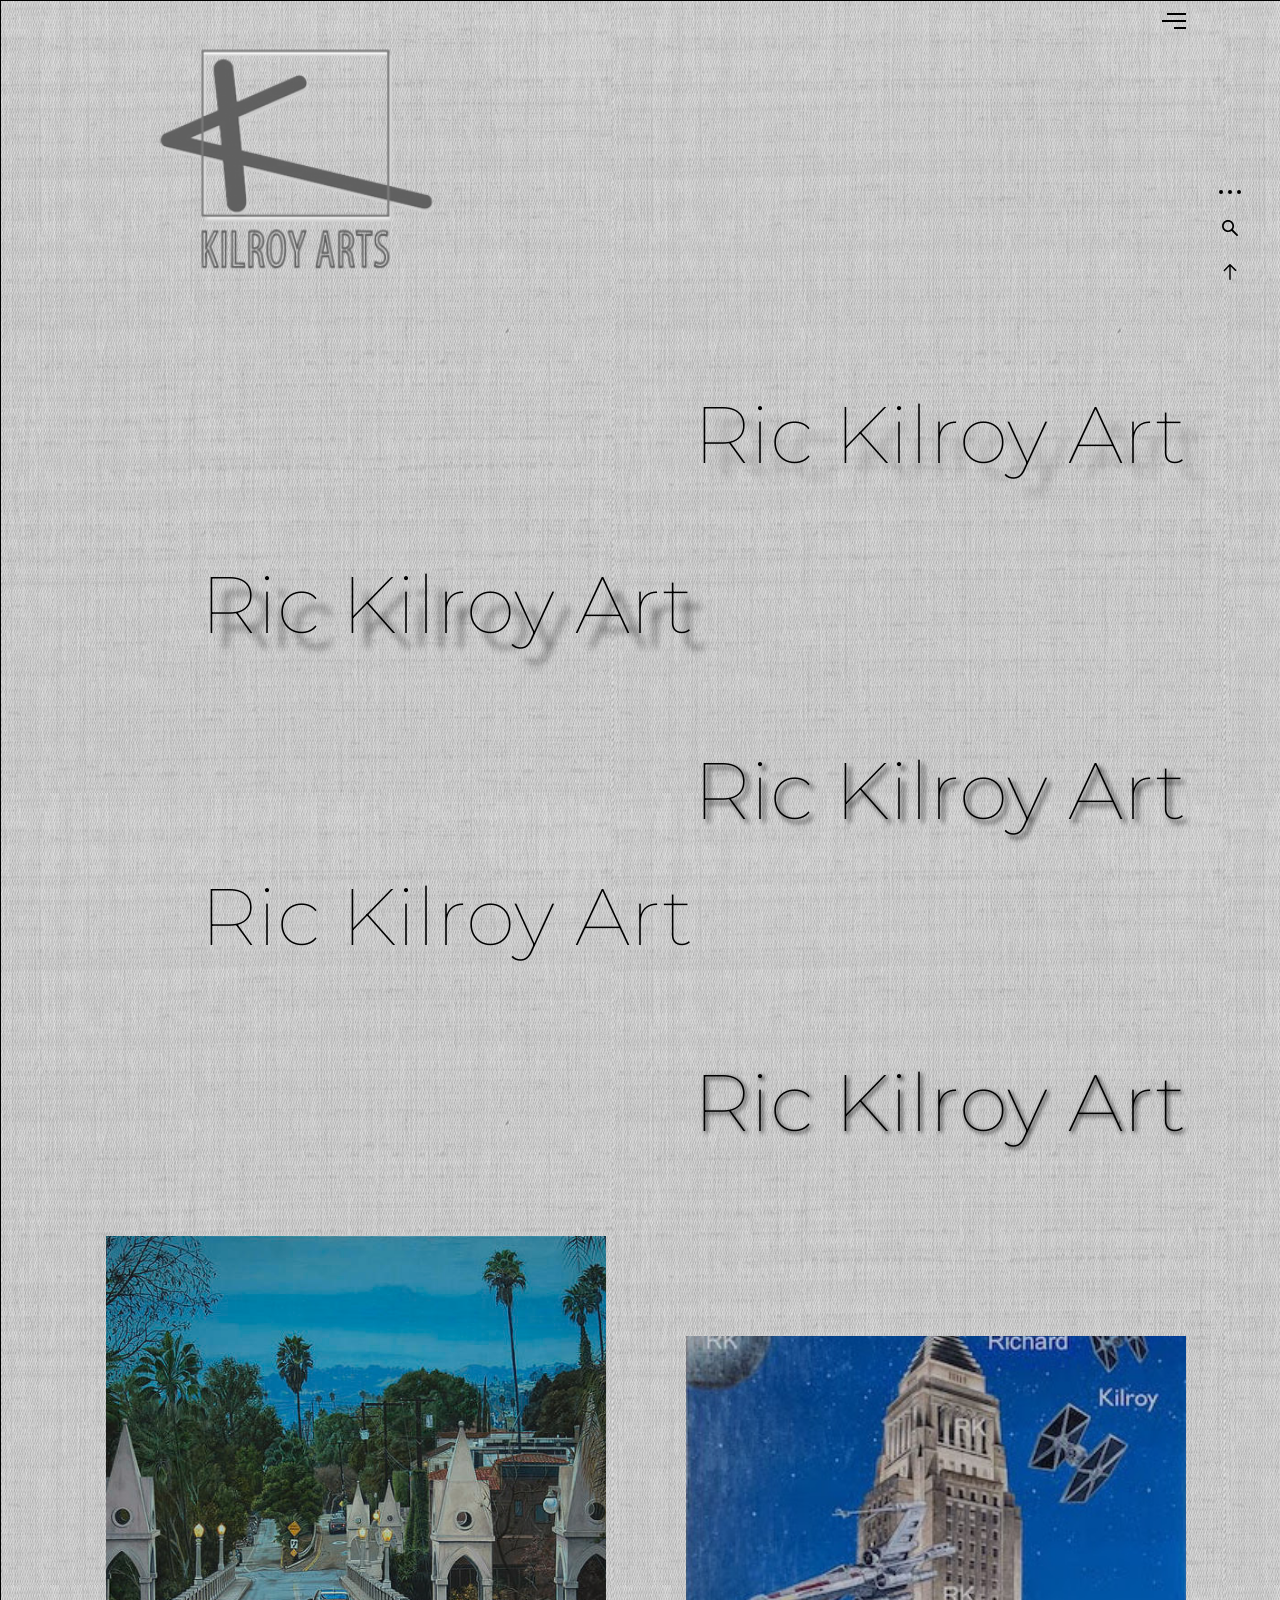
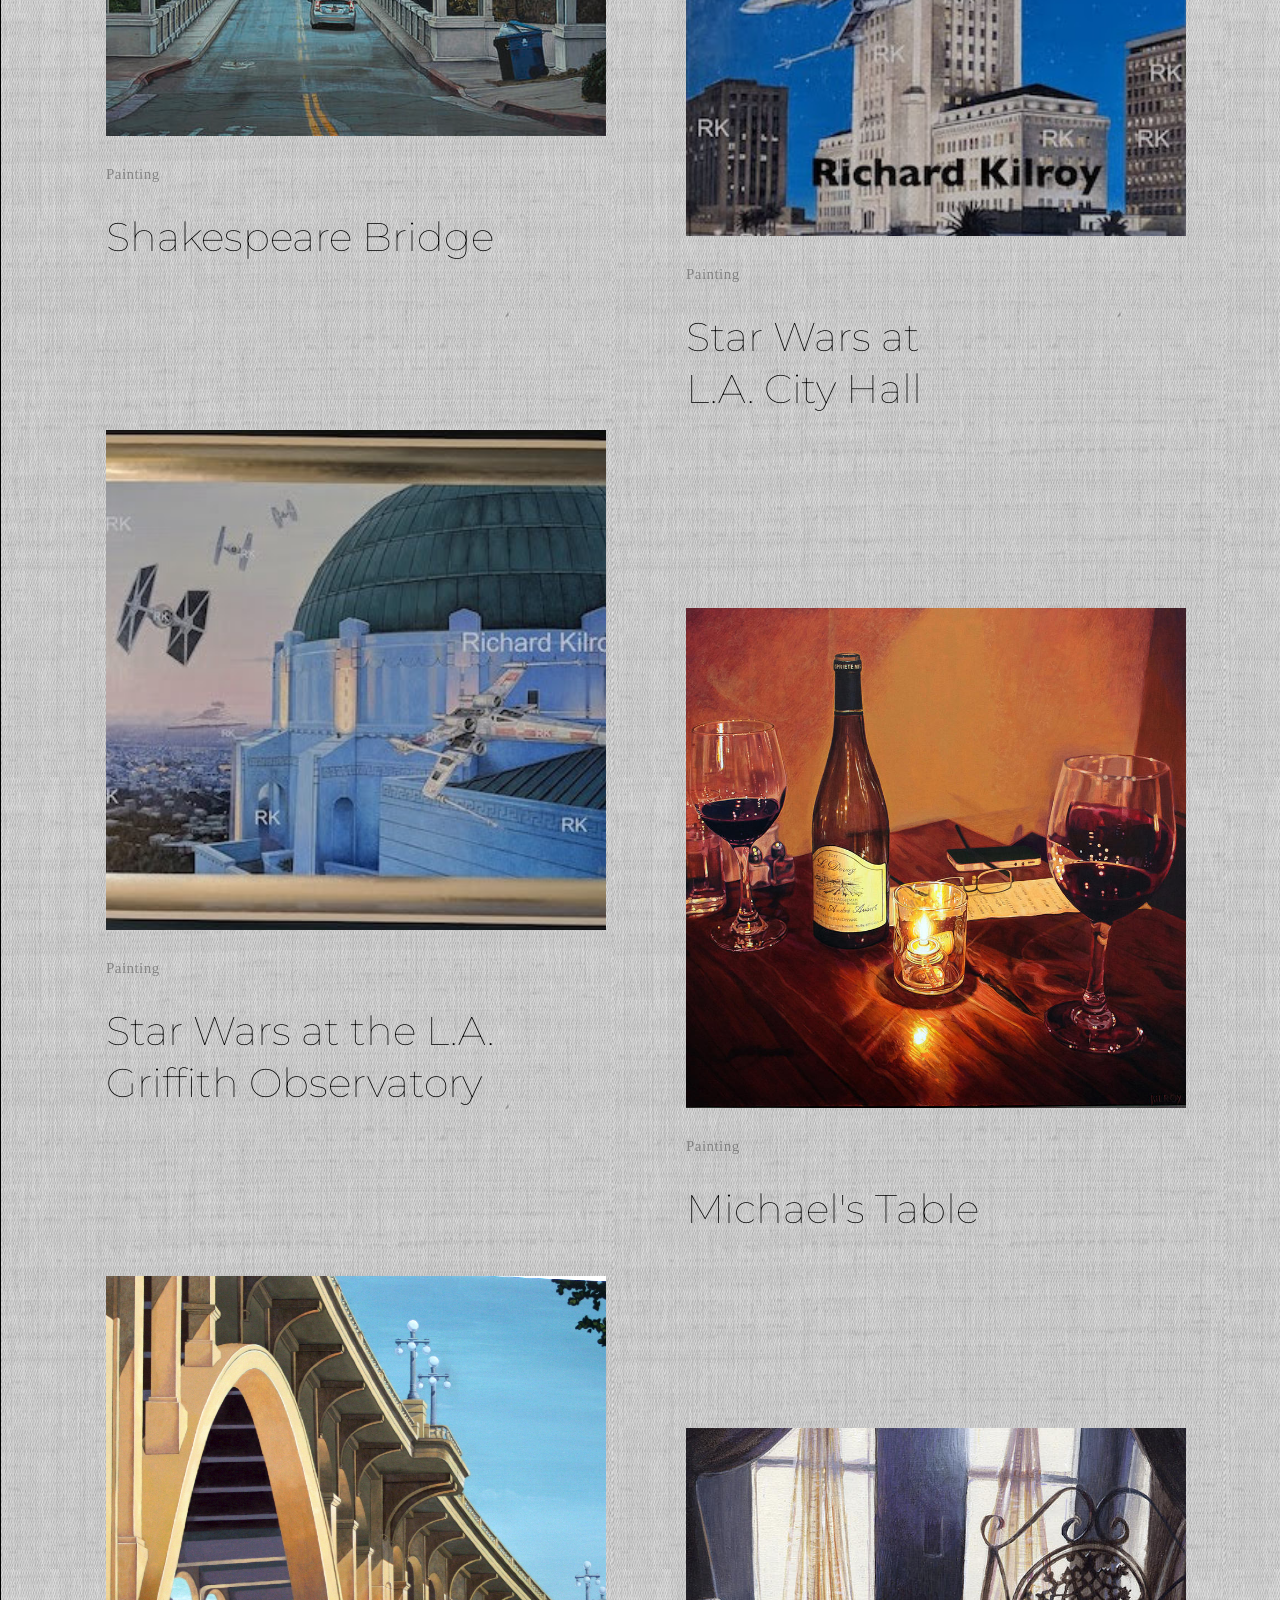
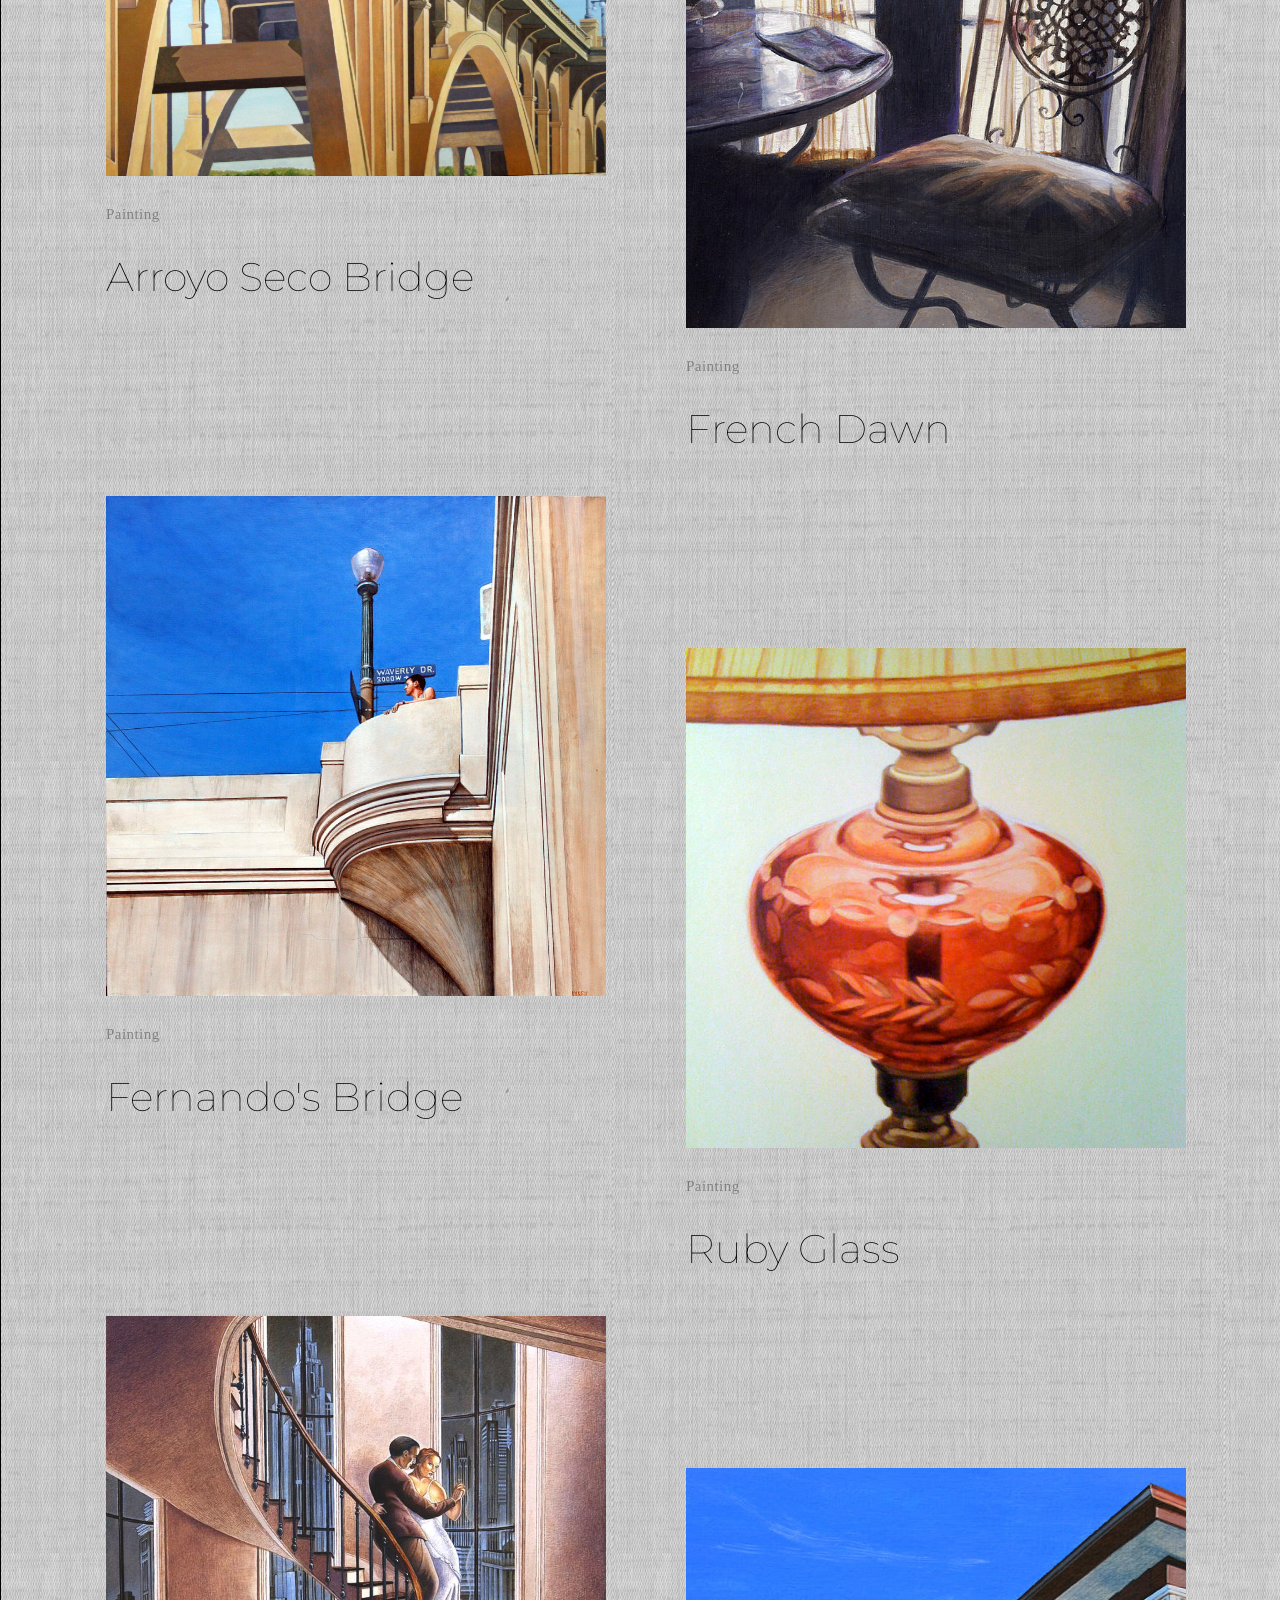
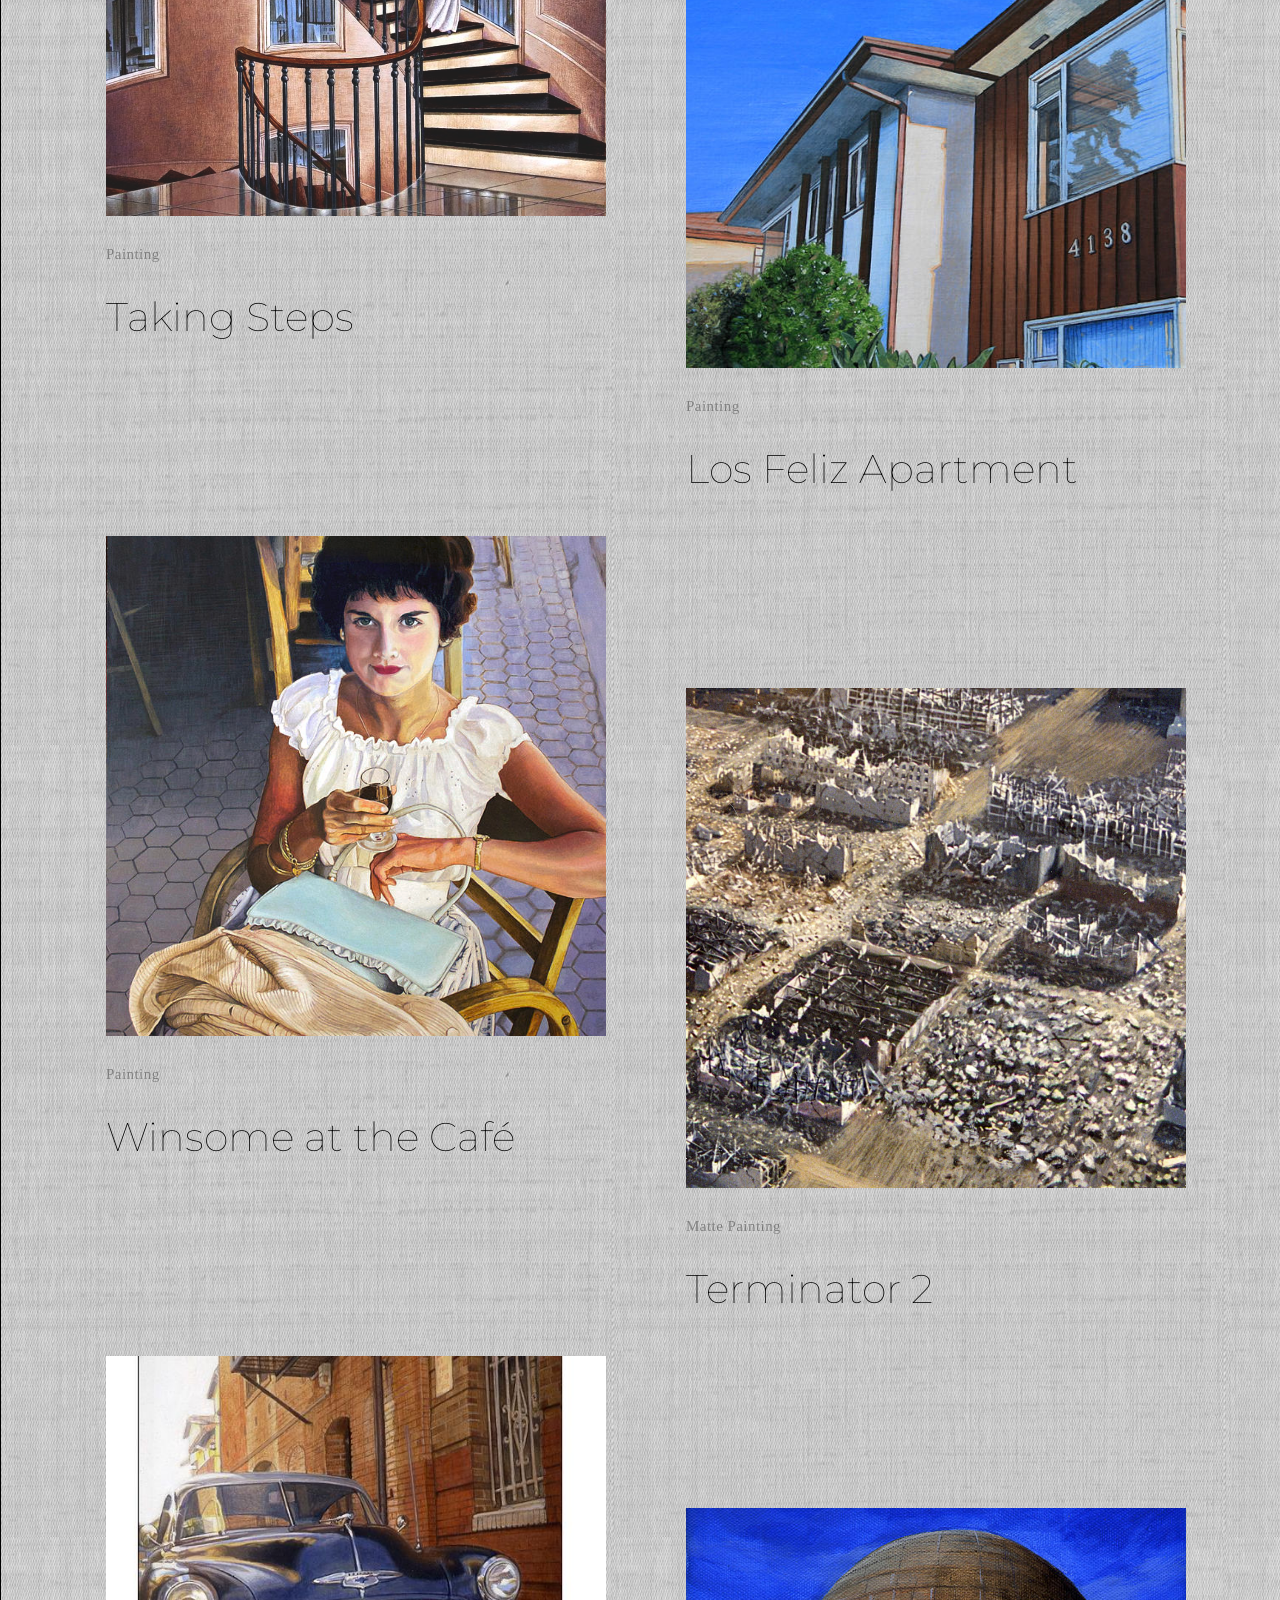
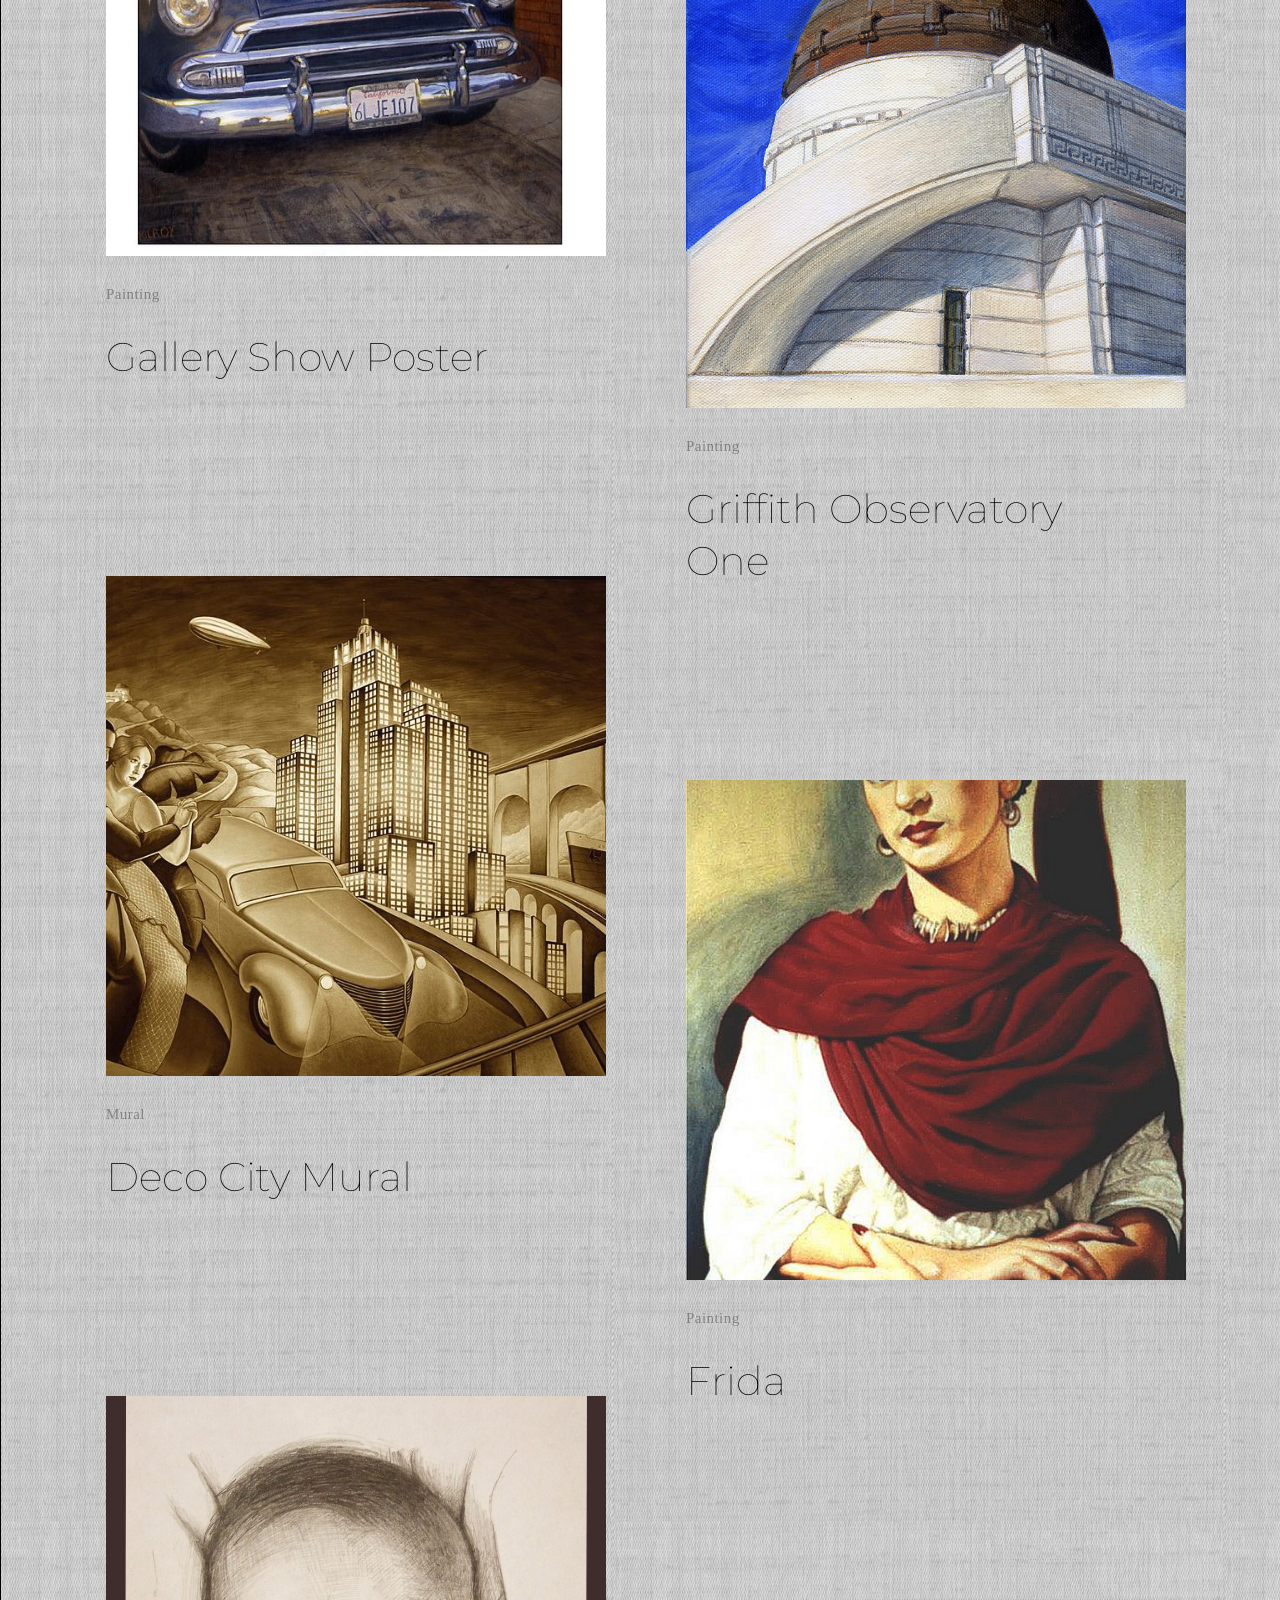
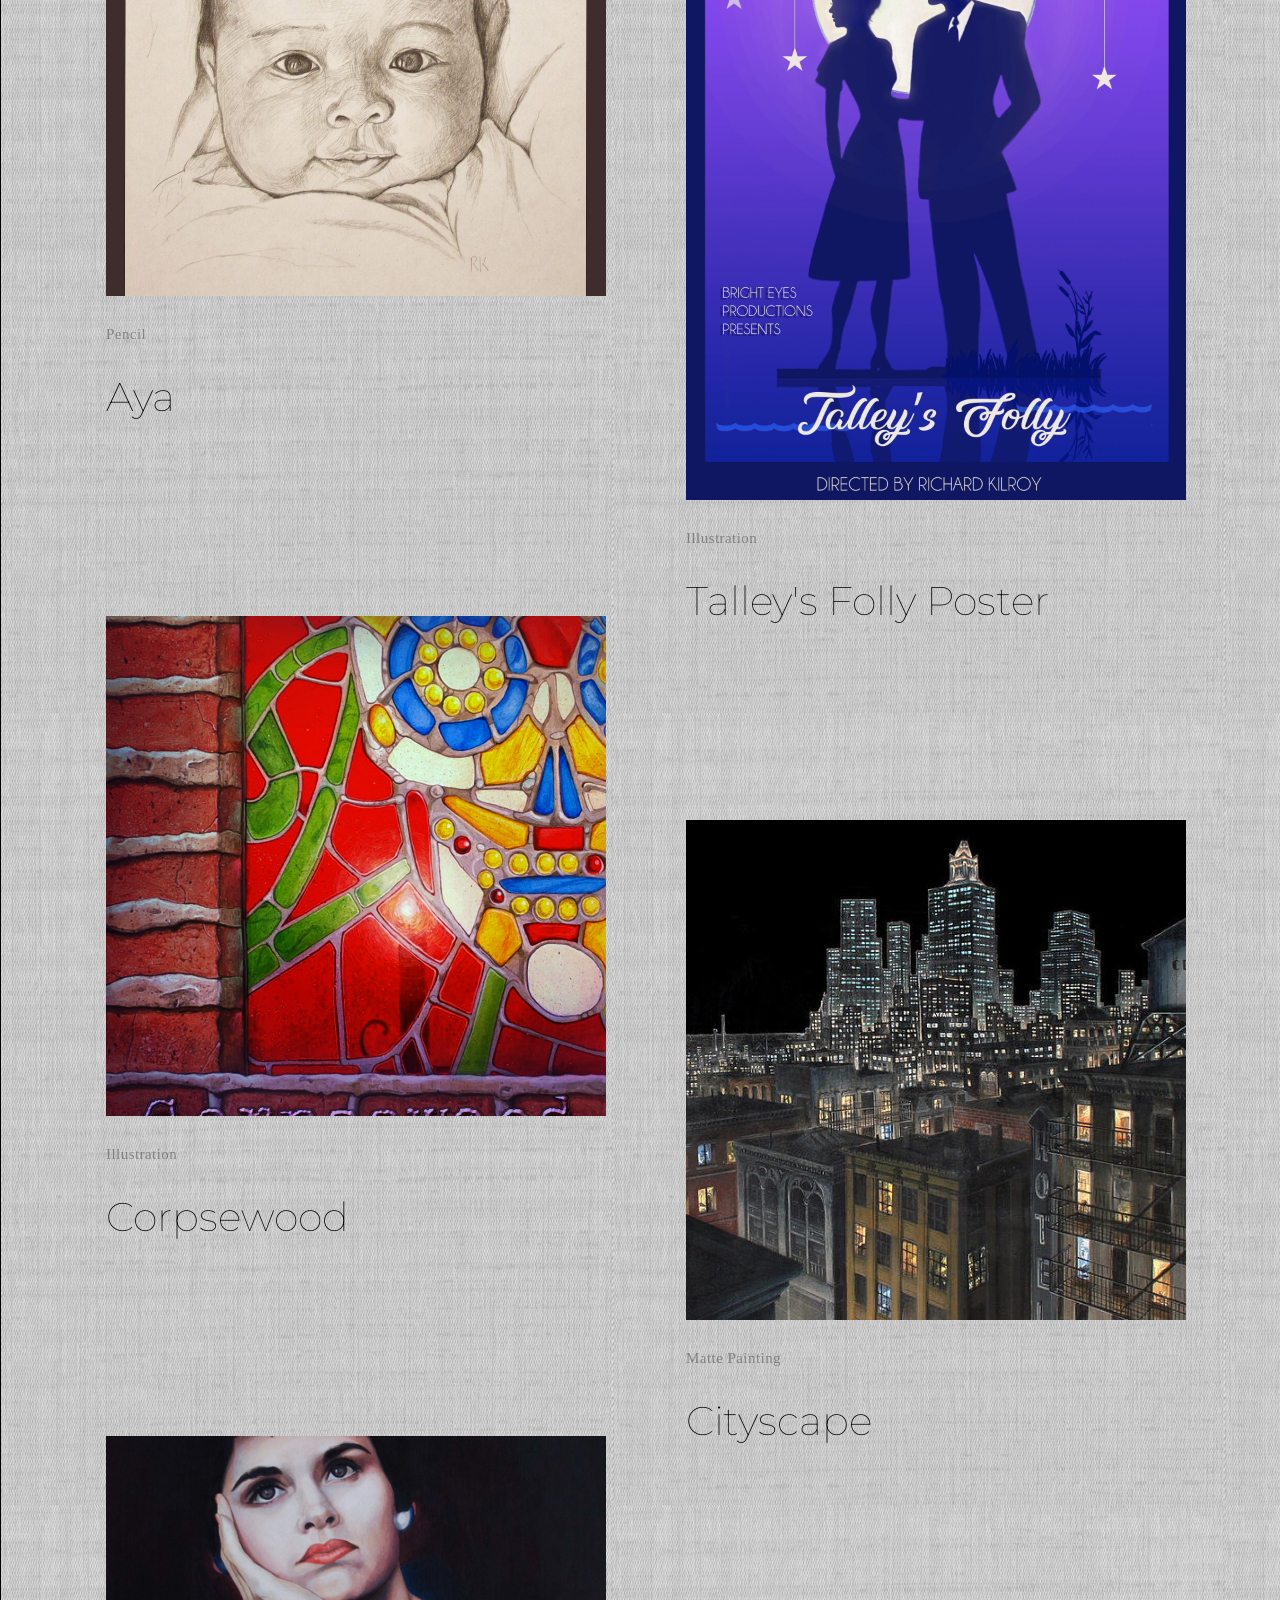
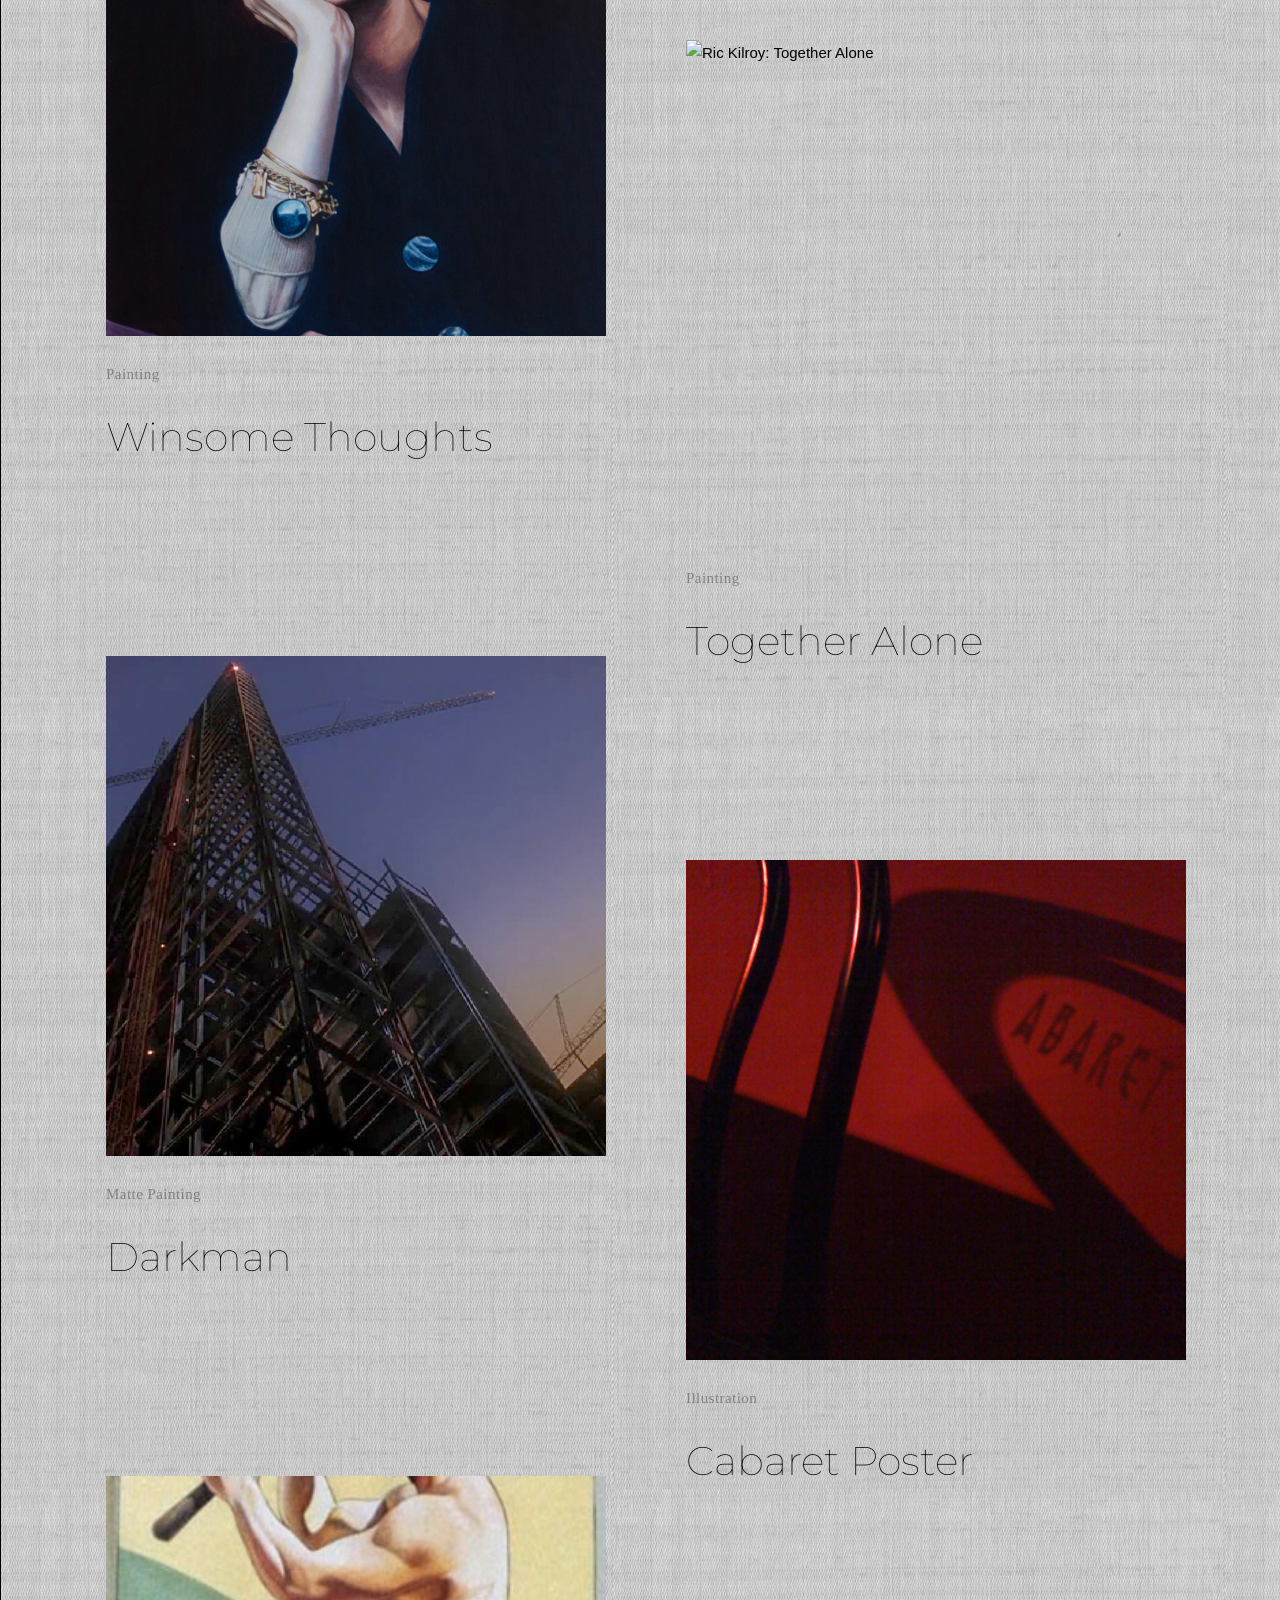
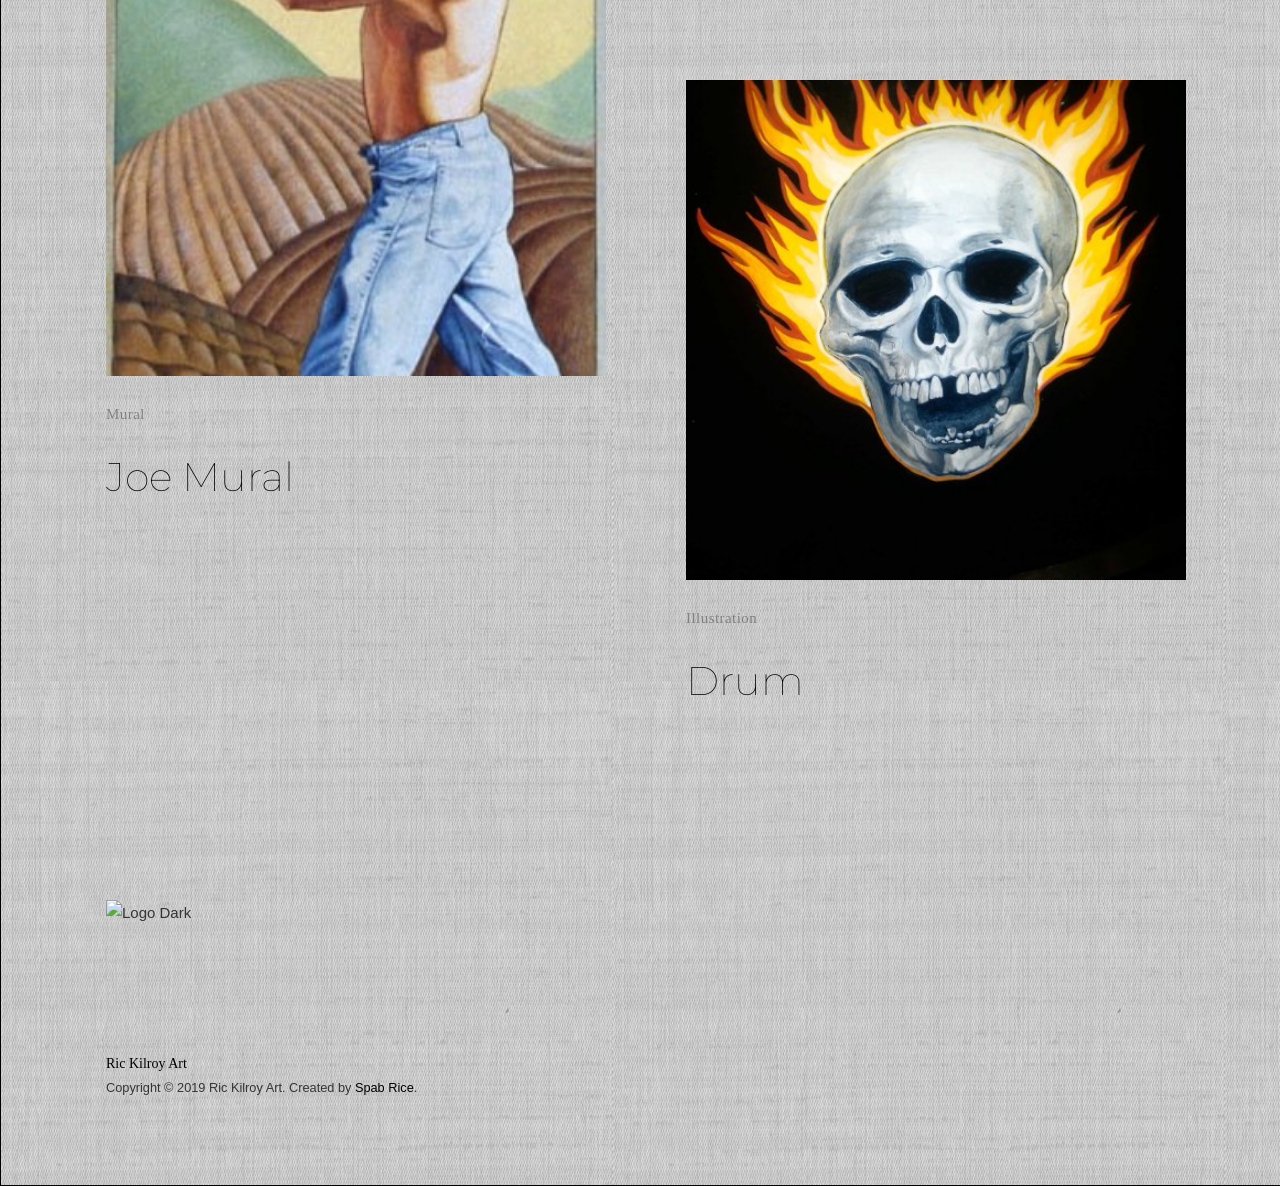
==== commit a3f14fa2: "Update index.html" ====
--- a/index.html
+++ b/index.html
@@ -291,9 +291,11 @@
       <h1 class="h1-text text-shadow-sm" style="float:right">Ric Kilroy Art</h1>
       <br /> <br /><br /> <br /><br /> <br />
 
+      <h1 class="h1-text text-shadow-xs-white" style="float:right">Ric Kilroy Art</h1>
+      <br /> <br /><br /> <br /><br /> <br />
+
       <h1 class="h1-text text-shadow-xs" style="float:right">Ric Kilroy Art</h1>
       <br /> <br /><br /> <br /><br /> <br />
-
 
 
       <div
@@ -307,7 +309,7 @@
 
         <div class="isotope-item portfolio-item painting">
           <div class="portfolio-item-inner item-inner">
-            <div class="portfolio-media do-anim-modern">
+            <div class="portfolio-media do-anim-modern image-art-frame-white">
               <a
                 href="ric-kilroy-shakespeare-bridge.html"
                 class="thumb-hover no-overlay scale"
@@ -336,7 +338,7 @@
 
       <div class="isotope-item portfolio-item painting">
         <div class="portfolio-item-inner item-inner">
-          <div class="portfolio-media do-anim-modern">
+          <div class="portfolio-media do-anim-modern image-art-frame-white">
             <a
               href="ric-kilroy-star-wars-at-la-city-hall.html"
               class="thumb-hover no-overlay scale"
@@ -369,7 +371,7 @@
 
       <div class="isotope-item portfolio-item painting">
         <div class="portfolio-item-inner item-inner">
-          <div class="portfolio-media do-anim-modern">
+          <div class="portfolio-media do-anim-modern image-art-frame-white">
             <a
               href="ric-kilroy-star-wars-at-griffith-observatory.html"
               class="thumb-hover no-overlay scale"
@@ -399,7 +401,7 @@
 
       <div class="isotope-item portfolio-item painting">
         <div class="portfolio-item-inner item-inner">
-          <div class="portfolio-media do-anim-modern">
+          <div class="portfolio-media do-anim-modern image-art-frame-white">
             <a
               href="ric-kilroy-michaels-table.html"
               class="thumb-hover no-overlay scale"
@@ -430,7 +432,7 @@
 
       <div class="isotope-item portfolio-item painting">
         <div class="portfolio-item-inner item-inner">
-          <div class="portfolio-media do-anim-modern">
+          <div class="portfolio-media do-anim-modern image-art-frame-white">
             <a
               href="ric-kilroy-arroyo-seco-bridge-pasadena.html"
               class="thumb-hover no-overlay scale"
@@ -464,7 +466,7 @@
 
       <div class="isotope-item portfolio-item painting">
         <div class="portfolio-item-inner item-inner">
-          <div class="portfolio-media do-anim-modern">
+          <div class="portfolio-media do-anim-modern image-art-frame-white">
             <a
               href="ric-kilroy-french-dawn.html"
               class="thumb-hover no-overlay scale"
@@ -497,7 +499,7 @@
 
       <div class="isotope-item portfolio-item painting">
         <div class="portfolio-item-inner item-inner">
-          <div class="portfolio-media do-anim-modern">
+          <div class="portfolio-media do-anim-modern image-art-frame-white">
             <a
               href="ric-kilroy-fernandos-bridge.html"
               class="thumb-hover no-overlay scale"
@@ -530,7 +532,7 @@
 
       <div class="isotope-item portfolio-item painting">
         <div class="portfolio-item-inner item-inner">
-          <div class="portfolio-media do-anim-modern">
+          <div class="portfolio-media do-anim-modern image-art-frame-white">
             <a
               href="ric-kilroy-ruby-glass.html"
               class="thumb-hover no-overlay scale"
@@ -562,7 +564,7 @@
 
       <div class="isotope-item portfolio-item painting">
         <div class="portfolio-item-inner item-inner">
-          <div class="portfolio-media do-anim-modern">
+          <div class="portfolio-media do-anim-modern image-art-frame-white">
             <a
               href="ric-kilroy-taking-steps.html"
               class="thumb-hover no-overlay scale"
@@ -594,7 +596,7 @@
 
       <div class="isotope-item portfolio-item painting">
         <div class="portfolio-item-inner item-inner">
-          <div class="portfolio-media do-anim-modern">
+          <div class="portfolio-media do-anim-modern image-art-frame-white">
             <a
               href="ric-kilroy-los-feliz-apartment.html"
               class="thumb-hover no-overlay scale"
@@ -625,7 +627,7 @@
 
       <div class="isotope-item portfolio-item painting">
         <div class="portfolio-item-inner item-inner">
-          <div class="portfolio-media do-anim-modern">
+          <div class="portfolio-media do-anim-modern image-art-frame-white">
             <a
               href="ric-kilroy-winsome-at-the-cafe.html"
               class="thumb-hover no-overlay scale"
@@ -658,7 +660,7 @@
 
       <div class="isotope-item portfolio-item matte-painting">
         <div class="portfolio-item-inner item-inner">
-          <div class="portfolio-media do-anim-modern">
+          <div class="portfolio-media do-anim-modern image-art-frame-white">
             <a
               href="ric-kilroy-terminator-2.html"
               class="thumb-hover no-overlay scale"
@@ -693,7 +695,7 @@
     
       <div class="isotope-item portfolio-item painting">
         <div class="portfolio-item-inner item-inner">
-          <div class="portfolio-media do-anim-modern">
+          <div class="portfolio-media do-anim-modern image-art-frame-white">
             <a
               href="ric-kilroy-gallery-show-poster.html"
               class="thumb-hover no-overlay scale"
@@ -726,7 +728,7 @@
 
       <div class="isotope-item portfolio-item painting">
           <div class="portfolio-item-inner item-inner">
-            <div class="portfolio-media do-anim-modern">
+            <div class="portfolio-media do-anim-modern image-art-frame-white">
               <a
                 href="ric-kilroy-griffith-observatory-one.html"
                 class="thumb-hover no-overlay scale"
@@ -759,7 +761,7 @@
 
       <div class="isotope-item portfolio-item mural">
         <div class="portfolio-item-inner item-inner">
-          <div class="portfolio-media do-anim-modern">
+          <div class="portfolio-media do-anim-modern image-art-frame-white">
             <a
               href="ric-kilroy-deco-city-mural.html"
               class="thumb-hover no-overlay scale"
@@ -791,7 +793,7 @@
 
       <div class="isotope-item portfolio-item painting">
         <div class="portfolio-item-inner item-inner">
-          <div class="portfolio-media do-anim-modern">
+          <div class="portfolio-media do-anim-modern image-art-frame-white">
             <a
               href="ric-kilroy-frida.html"
               class="thumb-hover no-overlay scale"
@@ -822,7 +824,7 @@
 
       <div class="isotope-item portfolio-item pencil">
         <div class="portfolio-item-inner item-inner">
-          <div class="portfolio-media do-anim-modern">
+          <div class="portfolio-media do-anim-modern image-art-frame-white">
             <a
               href="ric-kilroy-aya.html"
               class="thumb-hover no-overlay scale"
@@ -852,7 +854,7 @@
 
       <div class="isotope-item portfolio-item illustration">
         <div class="portfolio-item-inner item-inner">
-          <div class="portfolio-media do-anim-modern">
+          <div class="portfolio-media do-anim-modern image-art-frame-white">
             <a
               href="ric-kilroy-talleys-folly.html"
               class="thumb-hover no-overlay scale"
@@ -881,7 +883,7 @@
                                                                                       
       <div class="isotope-item portfolio-item illustration">
         <div class="portfolio-item-inner item-inner">
-          <div class="portfolio-media do-anim-modern">
+          <div class="portfolio-media do-anim-modern image-art-frame-white">
             <a
               href="ric-kilroy-corpsewood.html"
               class="thumb-hover no-overlay scale"
@@ -915,7 +917,7 @@
   
       <div class="isotope-item portfolio-item matte-painting">
         <div class="portfolio-item-inner item-inner">
-          <div class="portfolio-media do-anim-modern">
+          <div class="portfolio-media do-anim-modern image-art-frame-white">
             <a
               href="ric-kilroy-cityscape.html"
               class="thumb-hover no-overlay scale"
@@ -951,7 +953,7 @@
   
       <div class="isotope-item portfolio-item painting">
           <div class="portfolio-item-inner item-inner">
-            <div class="portfolio-media do-anim-modern">
+            <div class="portfolio-media do-anim-modern image-art-frame-white">
               <a
                 href="ric-kilroy-winsome-thoughts.html"
                 class="thumb-hover no-overlay scale"
@@ -984,7 +986,7 @@
   
         <div class="isotope-item portfolio-item painting">
           <div class="portfolio-item-inner item-inner">
-            <div class="portfolio-media do-anim-modern">
+            <div class="portfolio-media do-anim-modern image-art-frame-white">
               <a
                 href="ric-kilroy-together-alone.html"
                 class="thumb-hover no-overlay scale"
@@ -1016,7 +1018,7 @@
   
         <div class="isotope-item portfolio-item matte-painting">
           <div class="portfolio-item-inner item-inner">
-            <div class="portfolio-media do-anim-modern">
+            <div class=" image-art-frame-white">
               <a
                 href="ric-kilroy-darkman.html"
                 class="thumb-hover no-overlay scale"
@@ -1049,7 +1051,7 @@
   
         <div class="isotope-item portfolio-item illustration">
           <div class="portfolio-item-inner item-inner">
-            <div class="portfolio-media do-anim-modern">
+            <div class="portfolio-media do-anim-modern image-art-frame-white">
               <a
                 href="ric-kilroy-cabaret-poster.html"
                 class="thumb-hover no-overlay scale"
@@ -1082,7 +1084,7 @@
   
         <div class="isotope-item portfolio-item mural">
           <div class="portfolio-item-inner item-inner">
-            <div class="portfolio-media do-anim-modern">
+            <div class="portfolio-media do-anim-modern image-art-frame-white">
               <a
                 href="ric-kilroy-joe-mural.html"
                 class="thumb-hover no-overlay scale"
@@ -1117,7 +1119,7 @@
   
         <div class="isotope-item portfolio-item illustration">
             <div class="portfolio-item-inner item-inner">
-              <div class="portfolio-media do-anim-modern">
+              <div class="portfolio-media do-anim-modern image-art-frame-white">
                 <a
                   href="ric-kilroy-drum.html"
                   class="thumb-hover no-overlay scale"
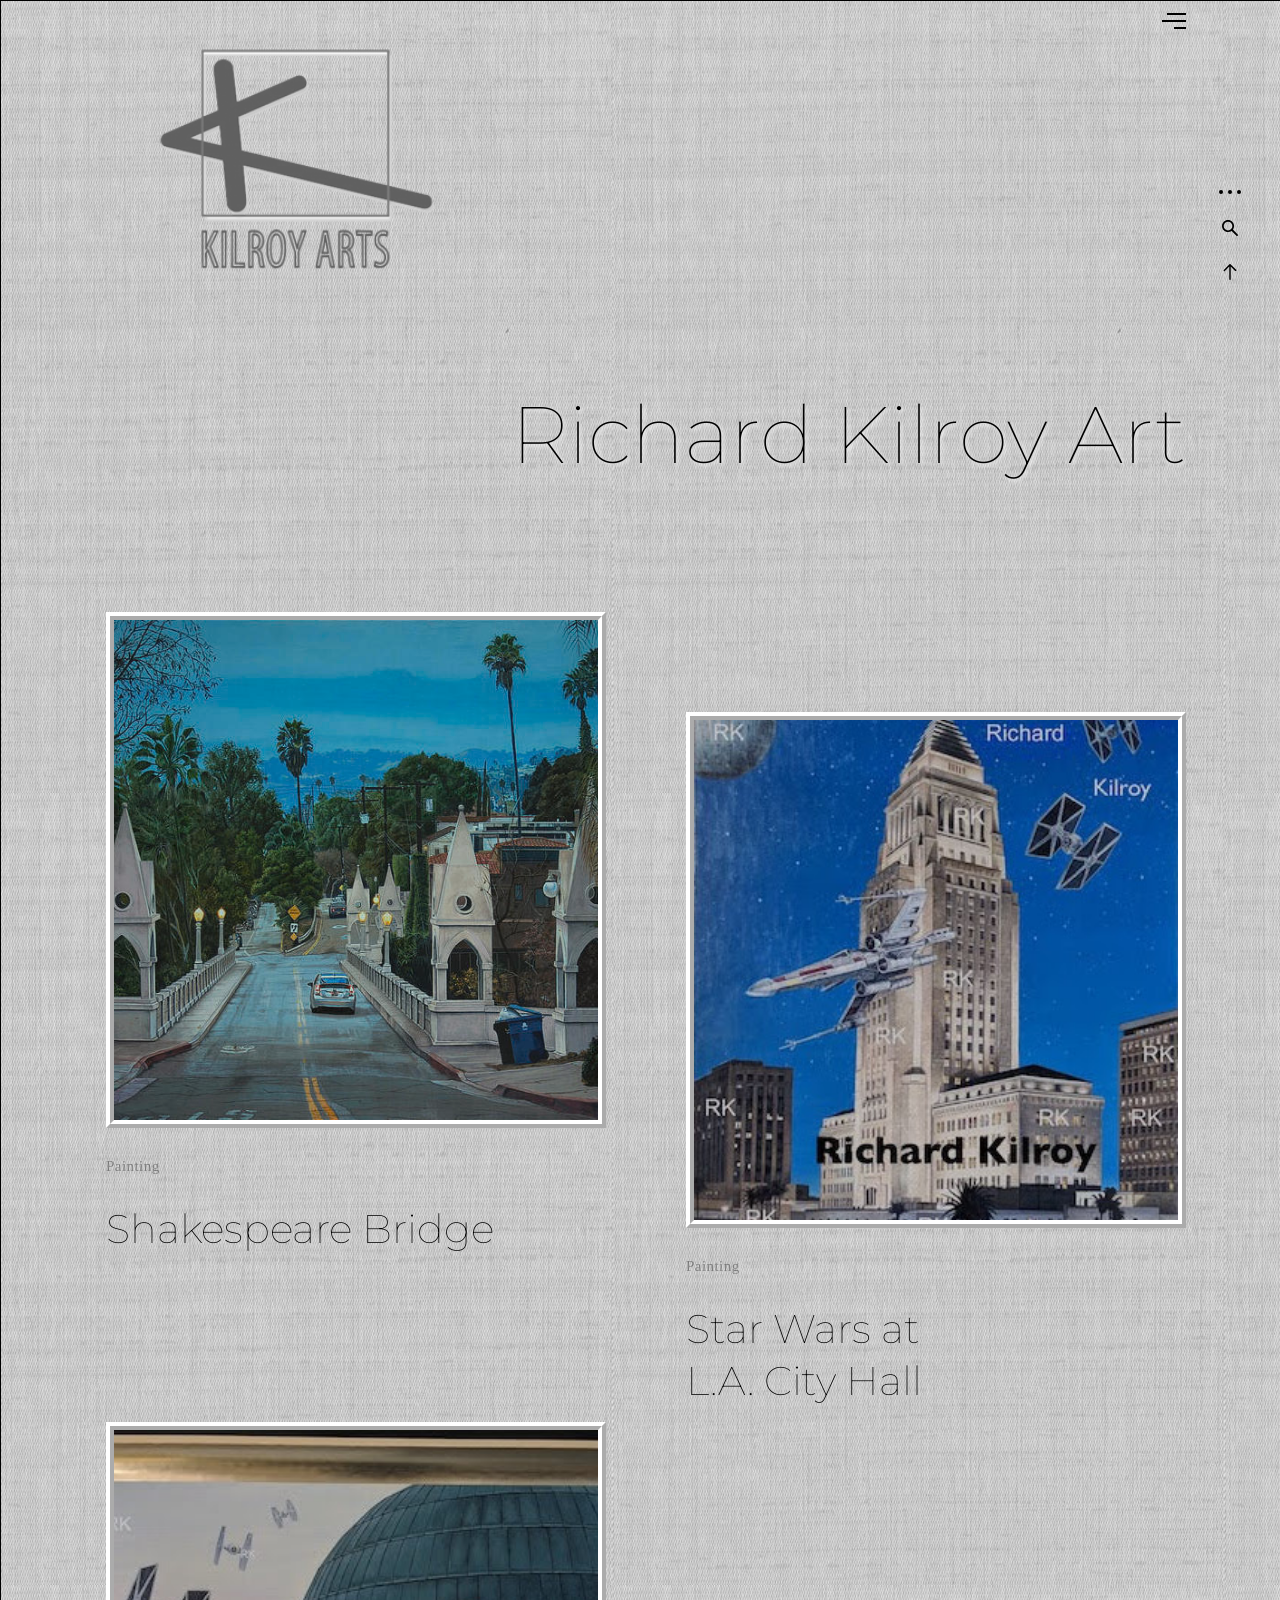
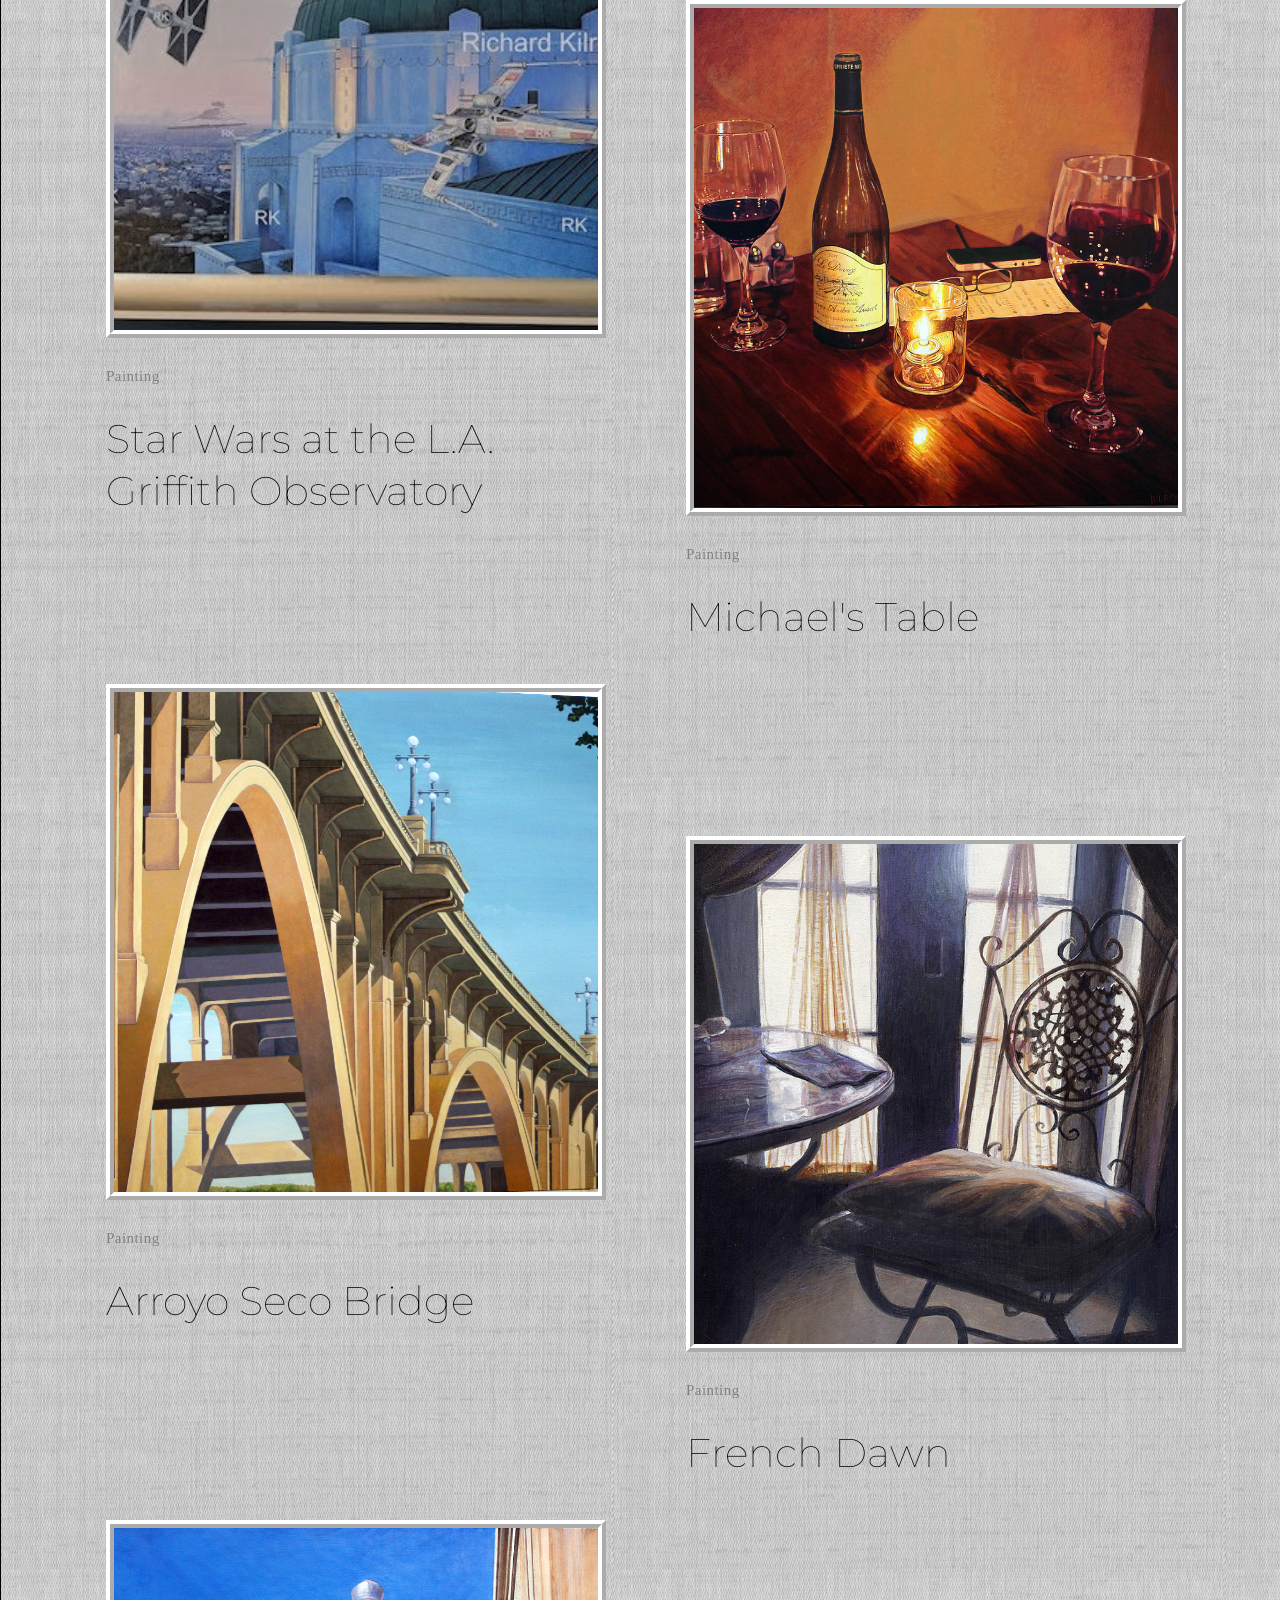
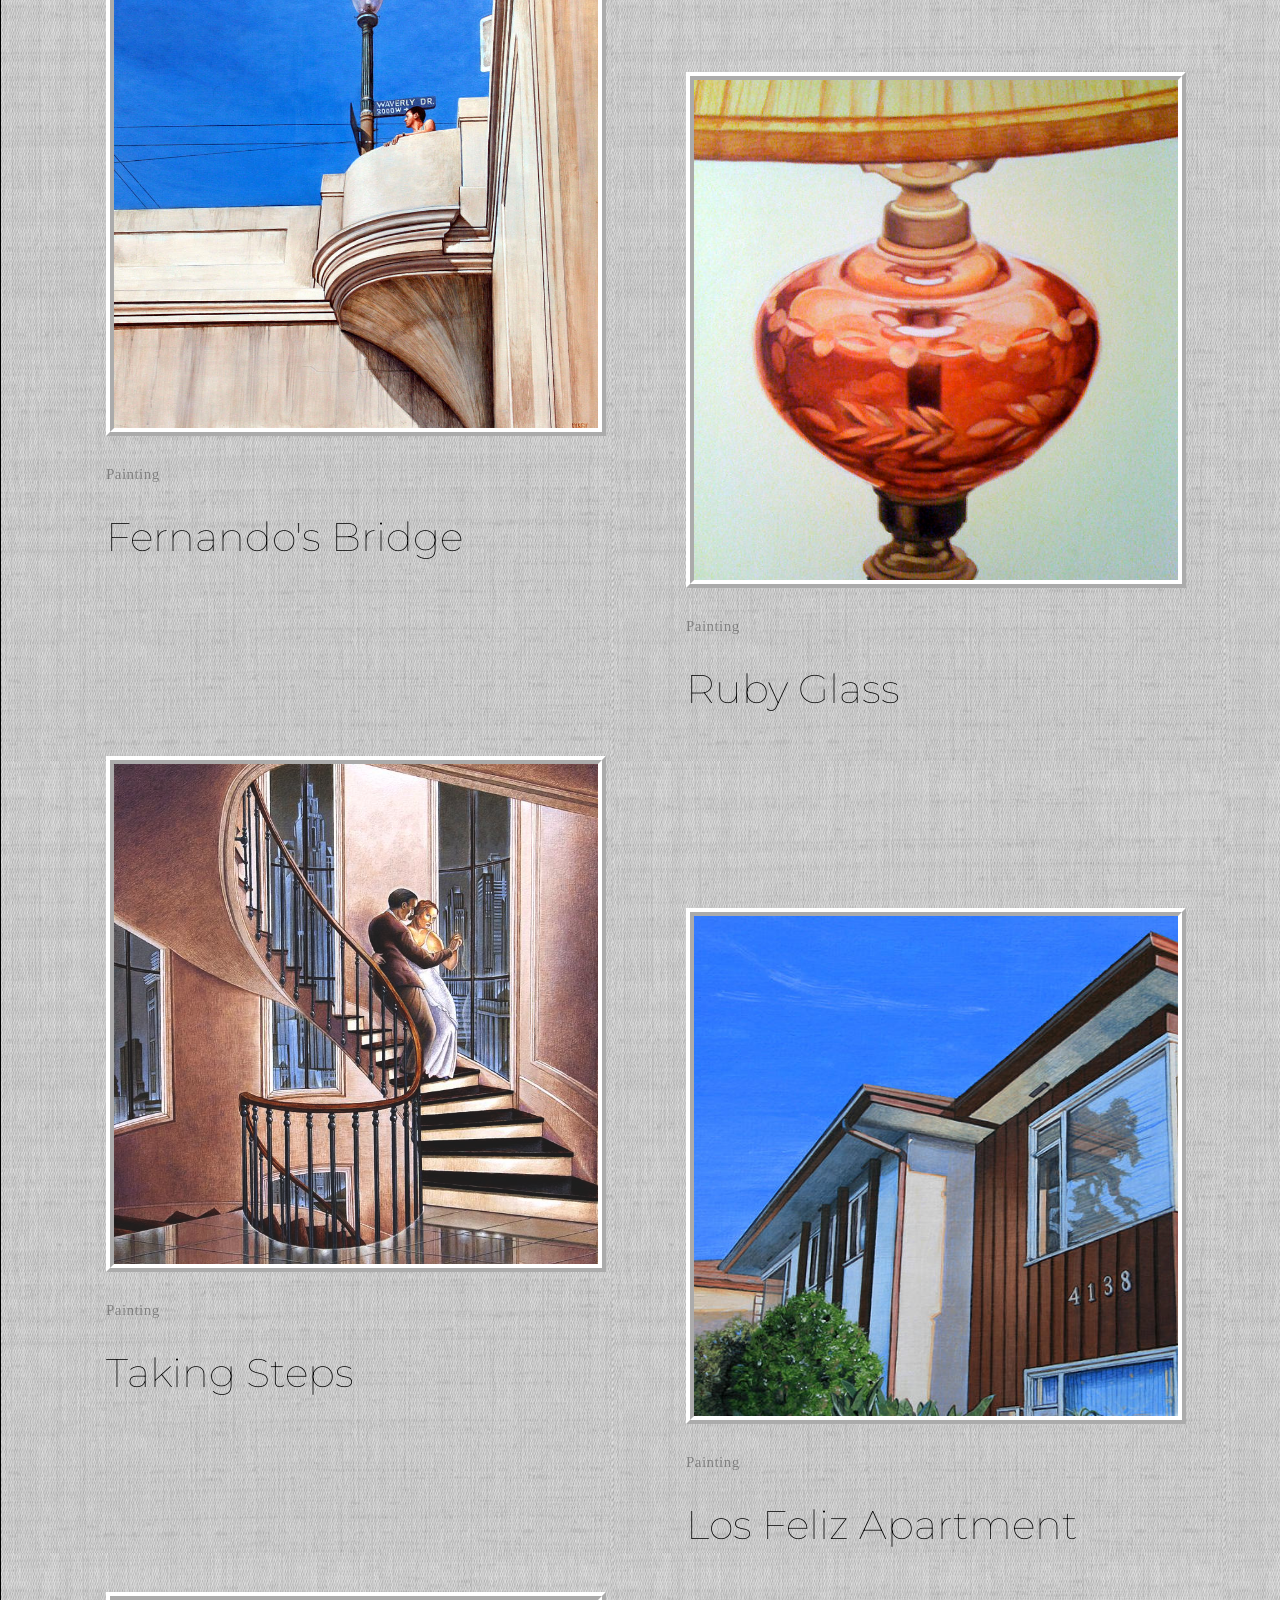
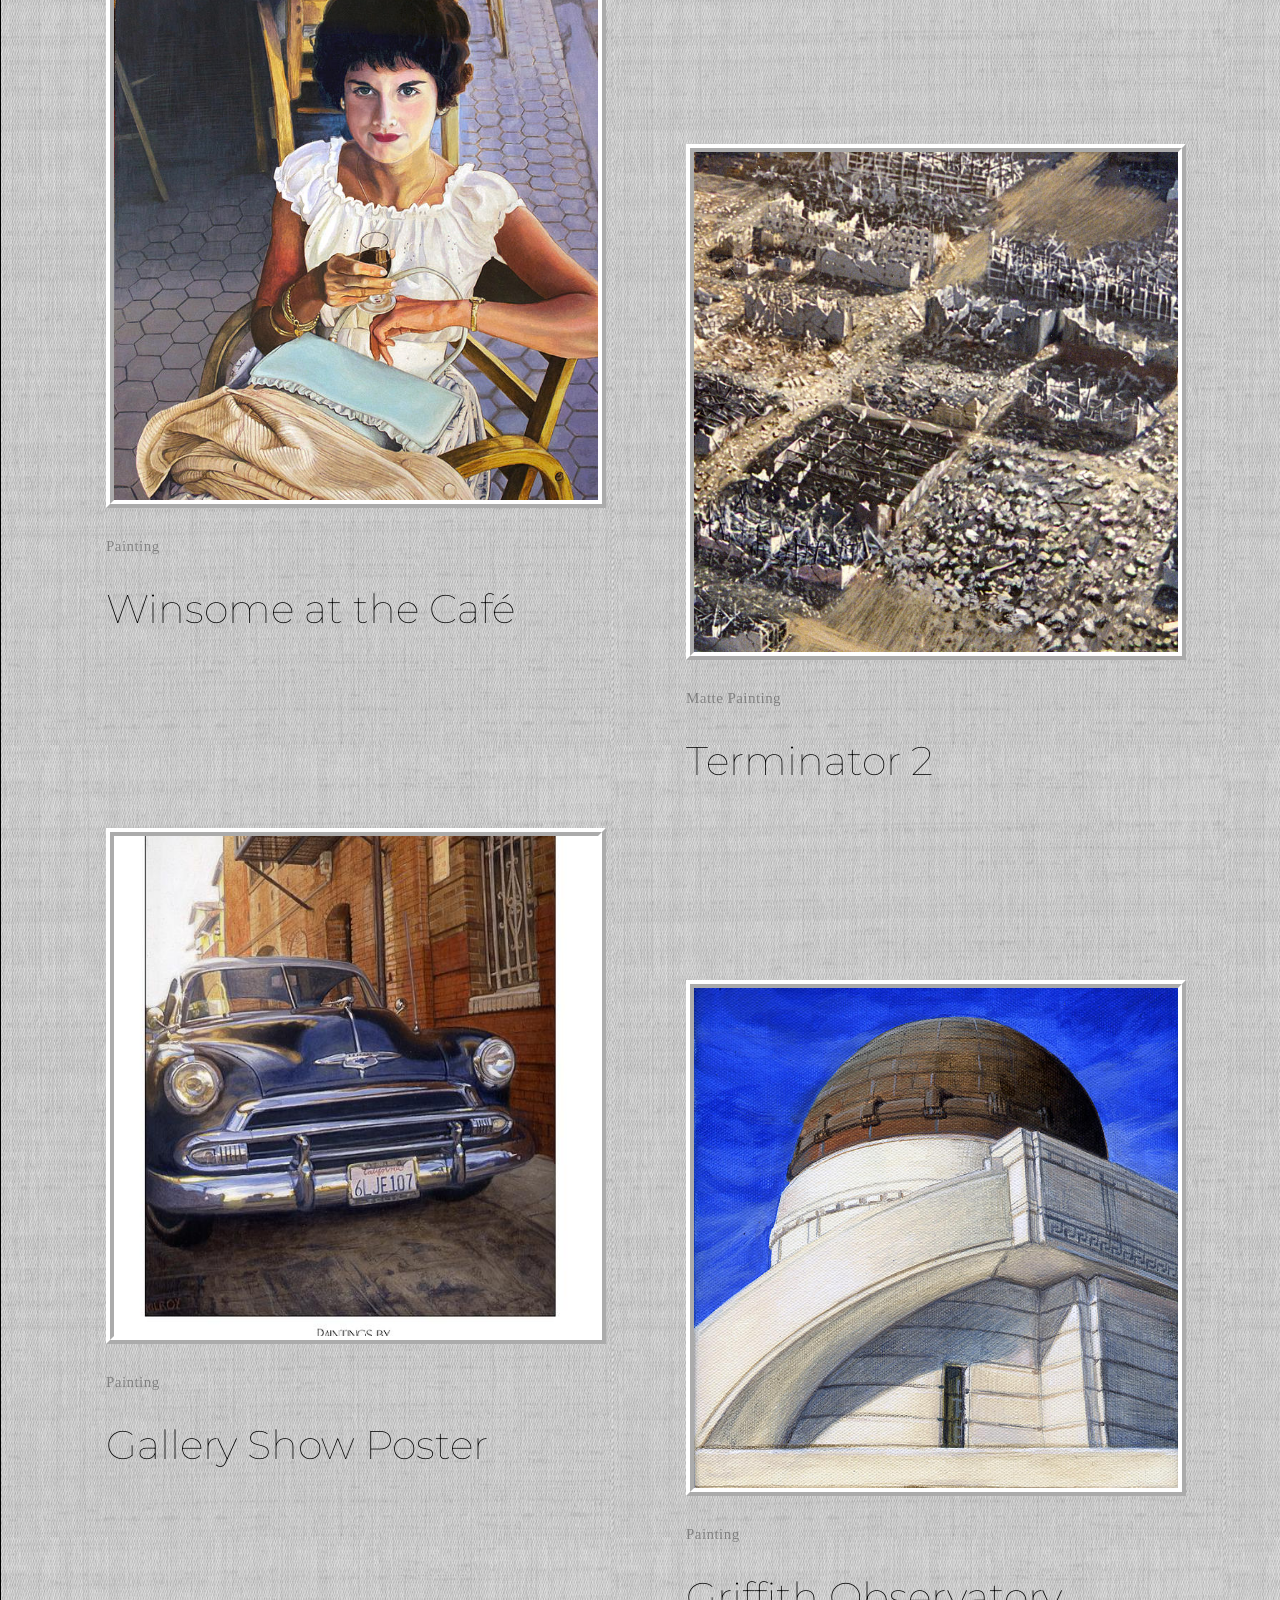
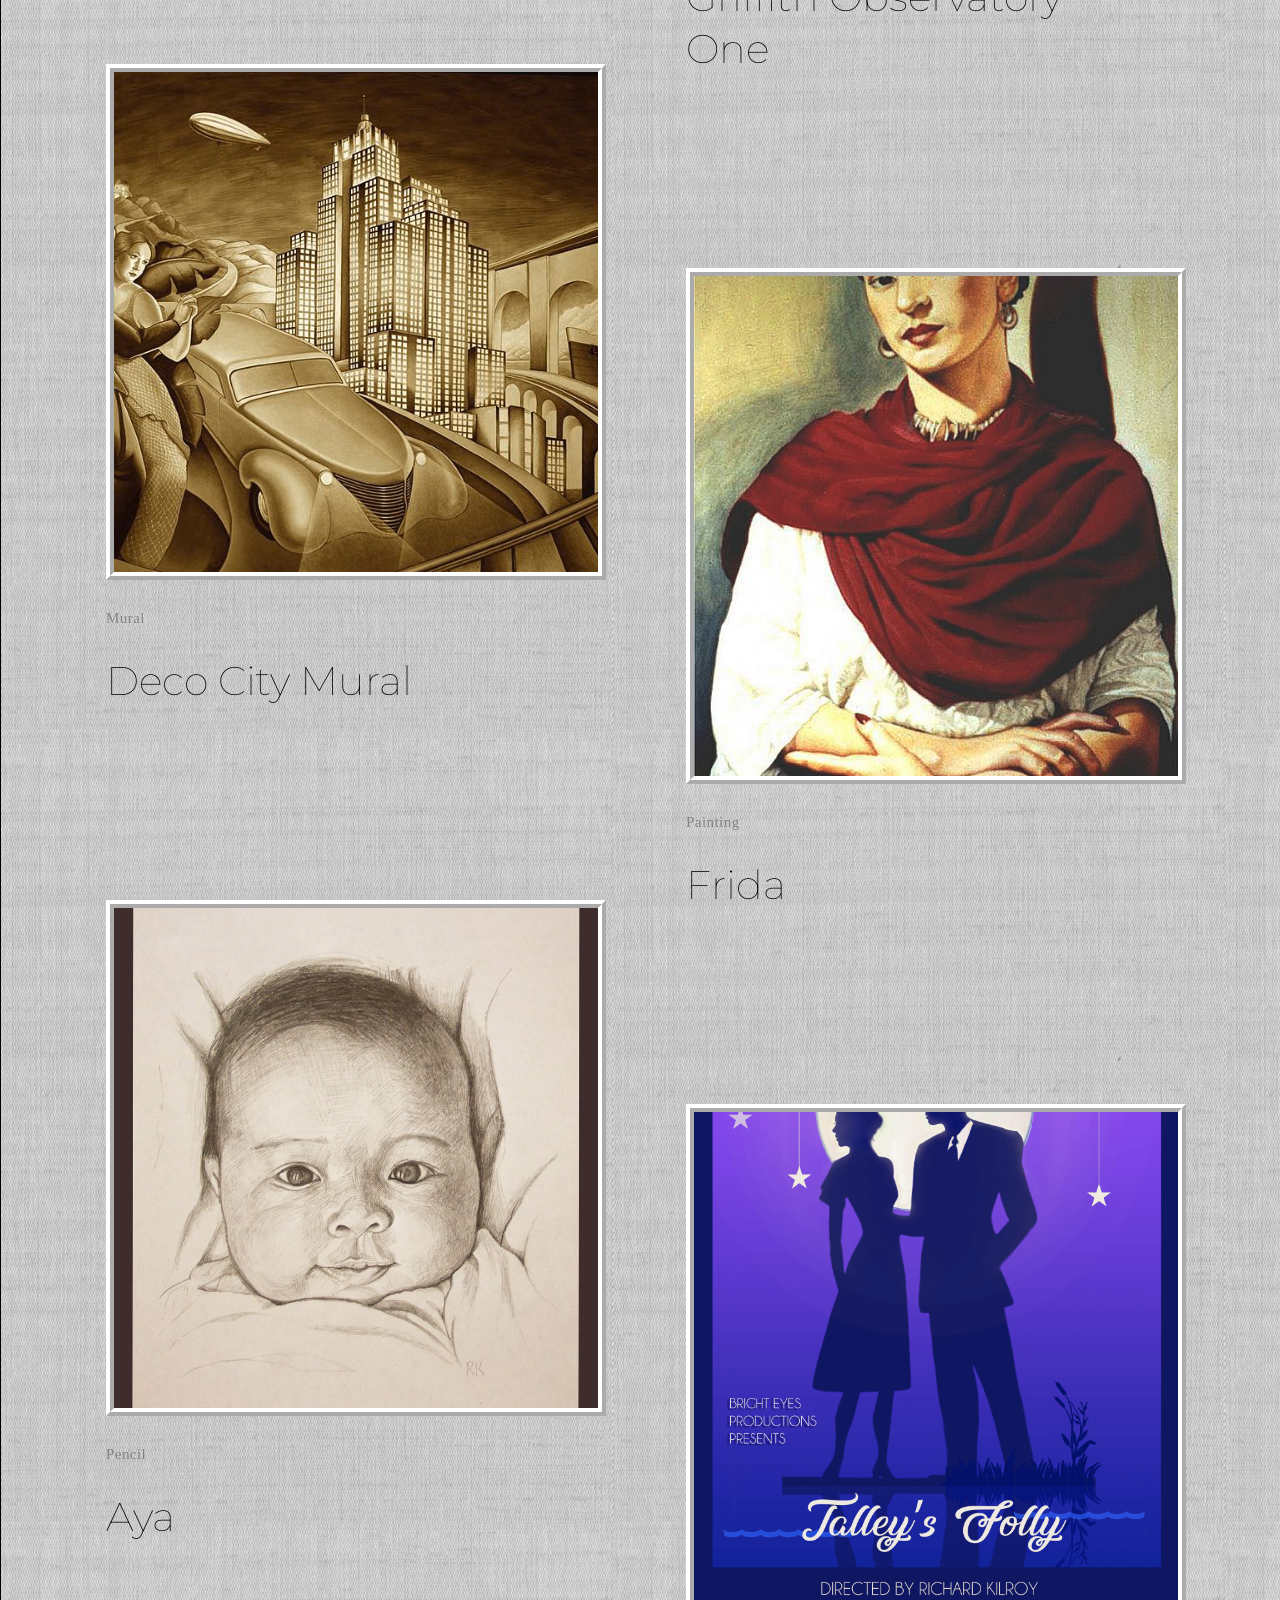
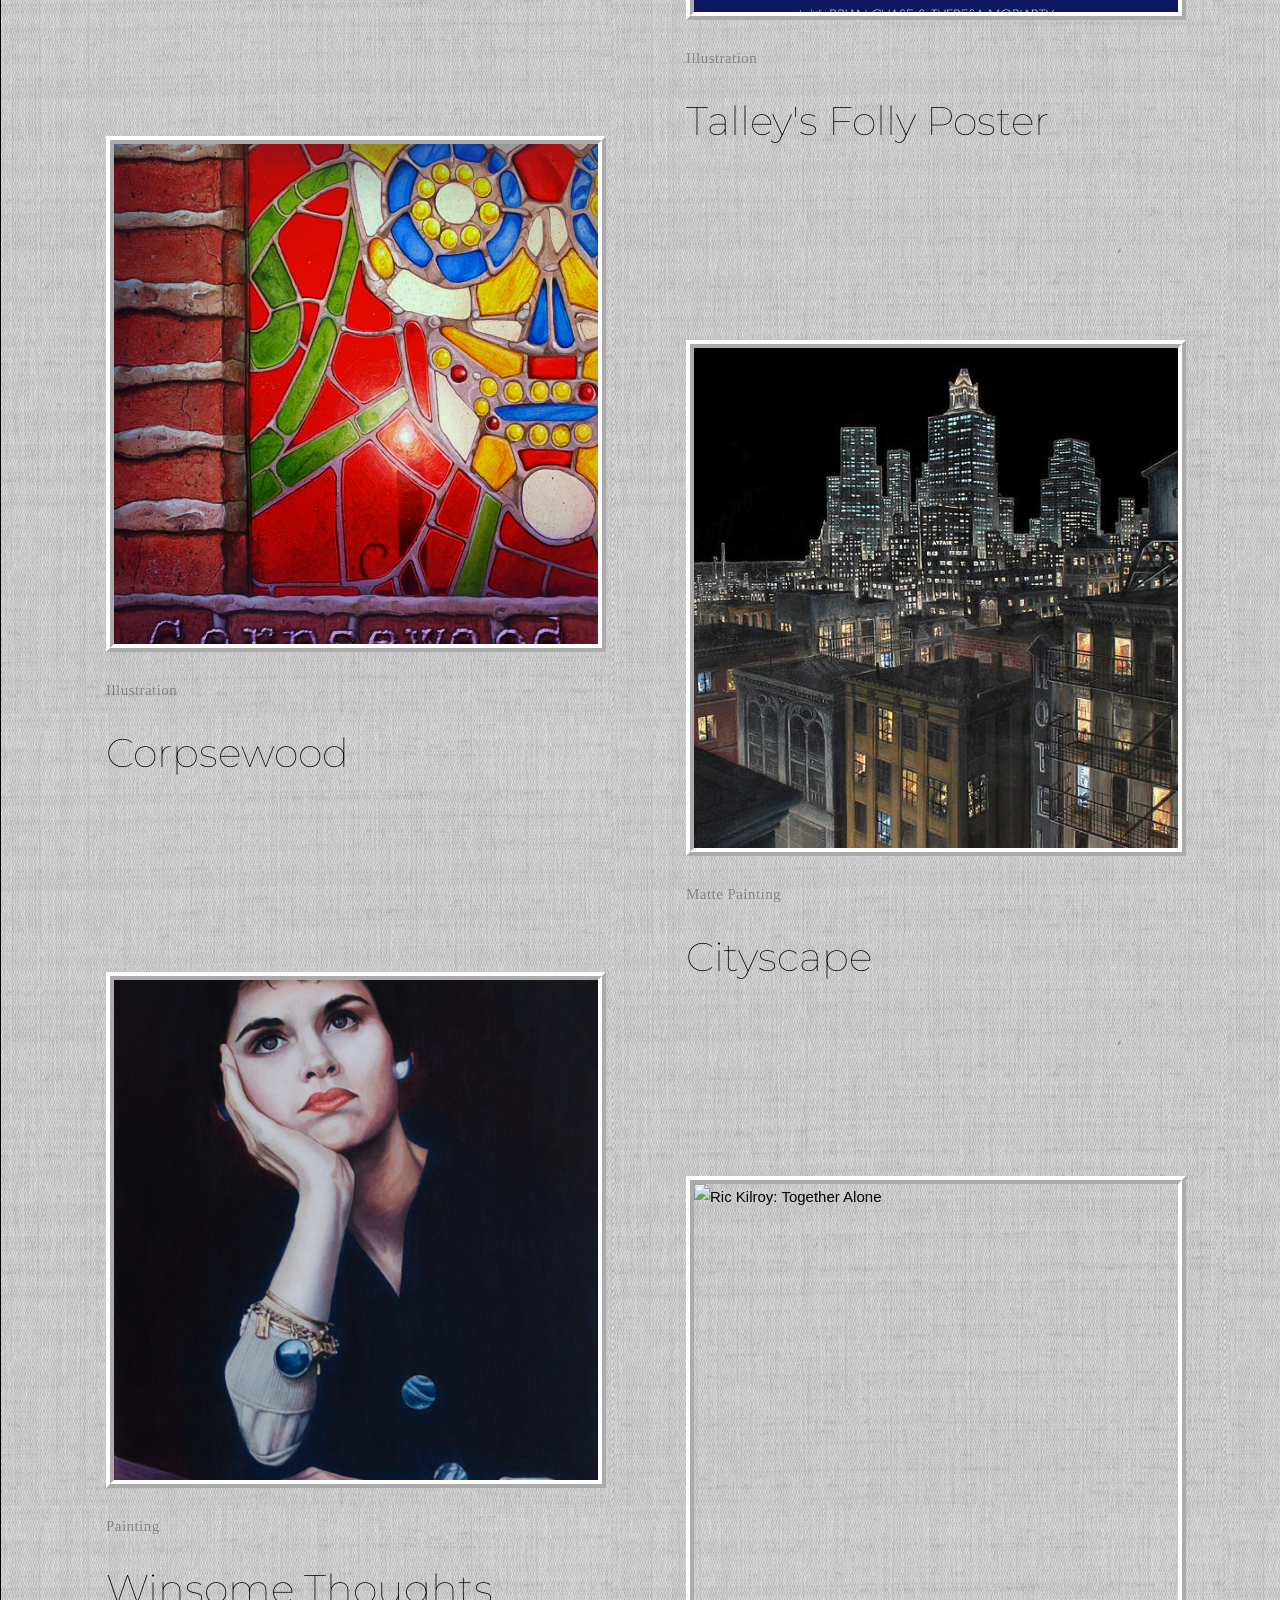
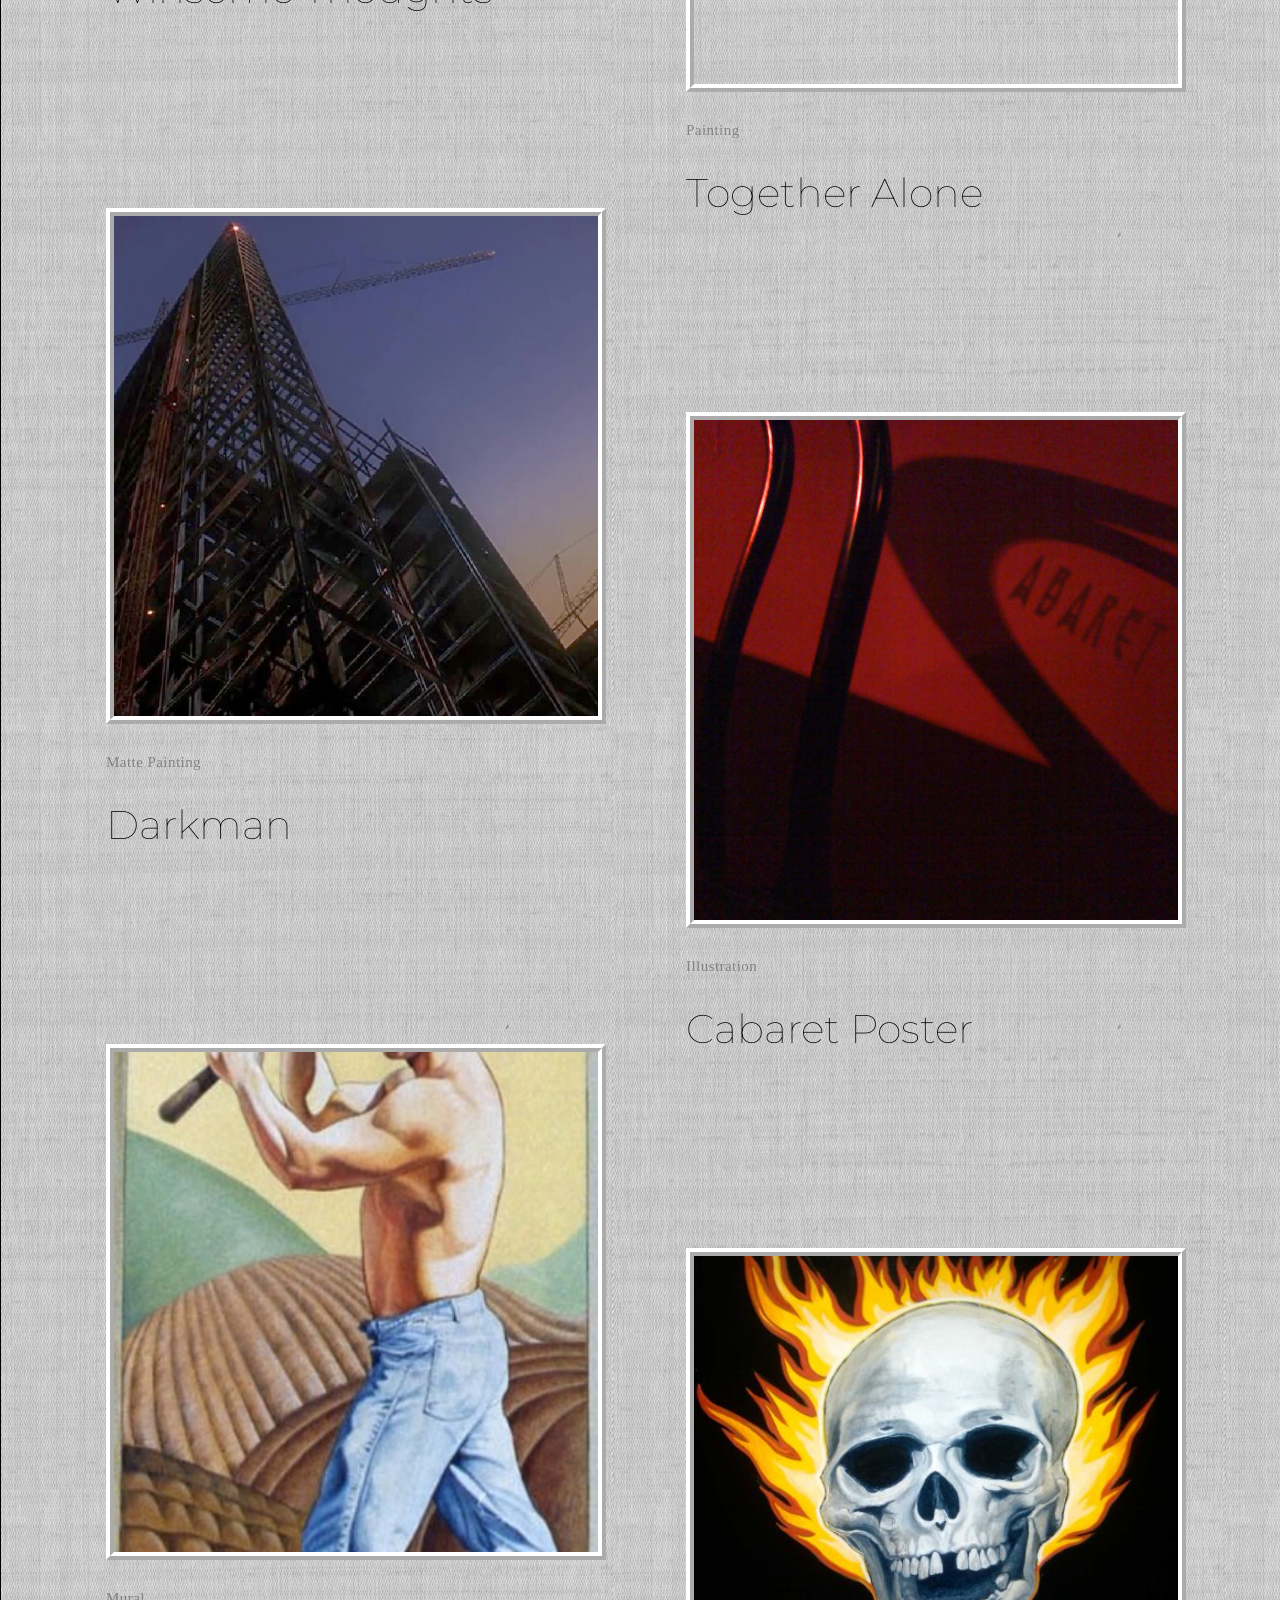
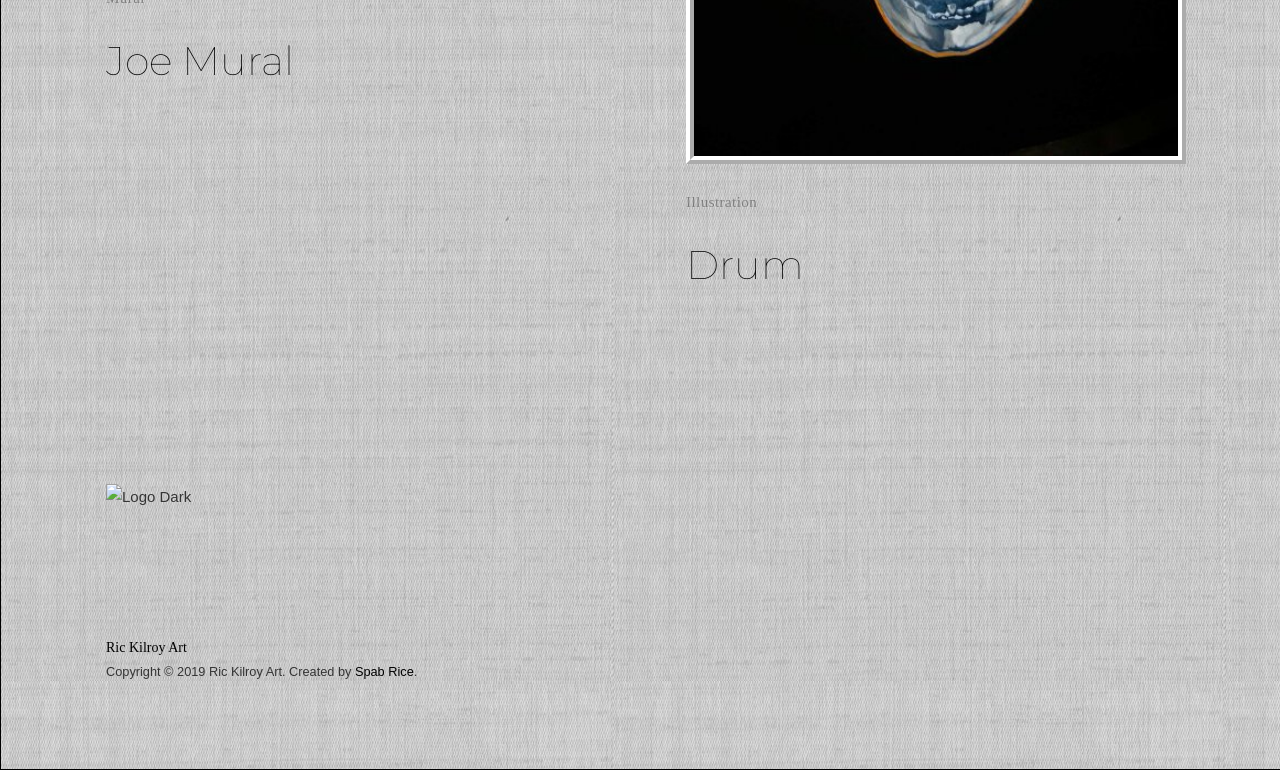
==== commit a596dc9b: "Update index.html" ====
--- a/index.html
+++ b/index.html
@@ -282,19 +282,8 @@
         <!-- PAGEBODY -->
         <section id="page-body">
 
-      <h1 class="h1-text text-shadow-lg" style="float:right">Ric Kilroy Art</h1>
-      <br /> <br /><br /> <br /><br /> <br />
-
-      <h1 class="h1-text text-shadow-md" style="float:right">Ric Kilroy Art</h1>
-      <br /> <br /><br /> <br /><br /> <br />
-
-      <h1 class="h1-text text-shadow-sm" style="float:right">Ric Kilroy Art</h1>
-      <br /> <br /><br /> <br /><br /> <br />
-
-      <h1 class="h1-text text-shadow-xs-white" style="float:right">Ric Kilroy Art</h1>
-      <br /> <br /><br /> <br /><br /> <br />
-
-      <h1 class="h1-text text-shadow-xs" style="float:right">Ric Kilroy Art</h1>
+
+      <h1 class="h1-text text-shadow-xs-white" style="float:right">Richard Kilroy Art</h1>
       <br /> <br /><br /> <br /><br /> <br />
 
 
--- a/files/css/custom-kilroy.css
+++ b/files/css/custom-kilroy.css
@@ -40,6 +40,11 @@
 .text-shadow-xs {
   text-shadow: 2px 2px 4px black !important;
 }
+
+.text-shadow-xs-white {
+  text-shadow: 2px 2px 4px white !important;
+}
+
 
 .text-shadow-sm {
   text-shadow: 4px 4px 5px black !important;
@@ -110,6 +115,25 @@
   font-weight: 300;
 }
 
+.image-art-frame-white {
+  display: block; 
+  margin-left: auto; 
+  margin-right: auto; 
+  border-width:8px;  
+  border-style:ridge; 
+  border-color:white;
+}
+
+.image-art-frame-darkgray {
+  display: block; 
+  margin-left: auto; 
+  margin-right: auto; 
+  border-width:8px;  
+  border-style:ridge; 
+  border-color:darkgray;
+}
+
+
 .image-dshadow {
   box-shadow: 7px 15px 10px #d9d9d9;
   border: 1px solid black;
@@ -127,7 +151,7 @@
   }
 
 .image-page-title {
-    margin-left: 70px;
+    margin: 80px 0px 0px 150px;
 }
 
 .image-logo-footer {
@@ -141,3 +165,30 @@
 .footer-copyright {
   margin-top: 0px;
 }
+
+
+.opacity-light {
+  height: 200px;
+  padding: 200px 0px 200px 0px;
+  background-color: rgba(0, 0, 0, 0.02) !important;
+  align-content: center;
+  opacity: 0.35; /* Barely see the text over the background */
+}
+.opacity-medium {
+  height: 200px;
+  padding: 200px 0px 200px 0px;
+  background-color: rgba(0, 0, 0, 0.02) !important;
+  align-content: center;
+  opacity: 0.6; /* Barely see the text over the background */
+}
+.opacity-heavy {
+  opacity: 0.9; /* See the text very clearly over the background */
+}
+
+
+.opacity-border {
+  height: 150px;
+  width: 150px;
+  margin: 20px;
+  background: rgba(255,255,255,.5);
+}
